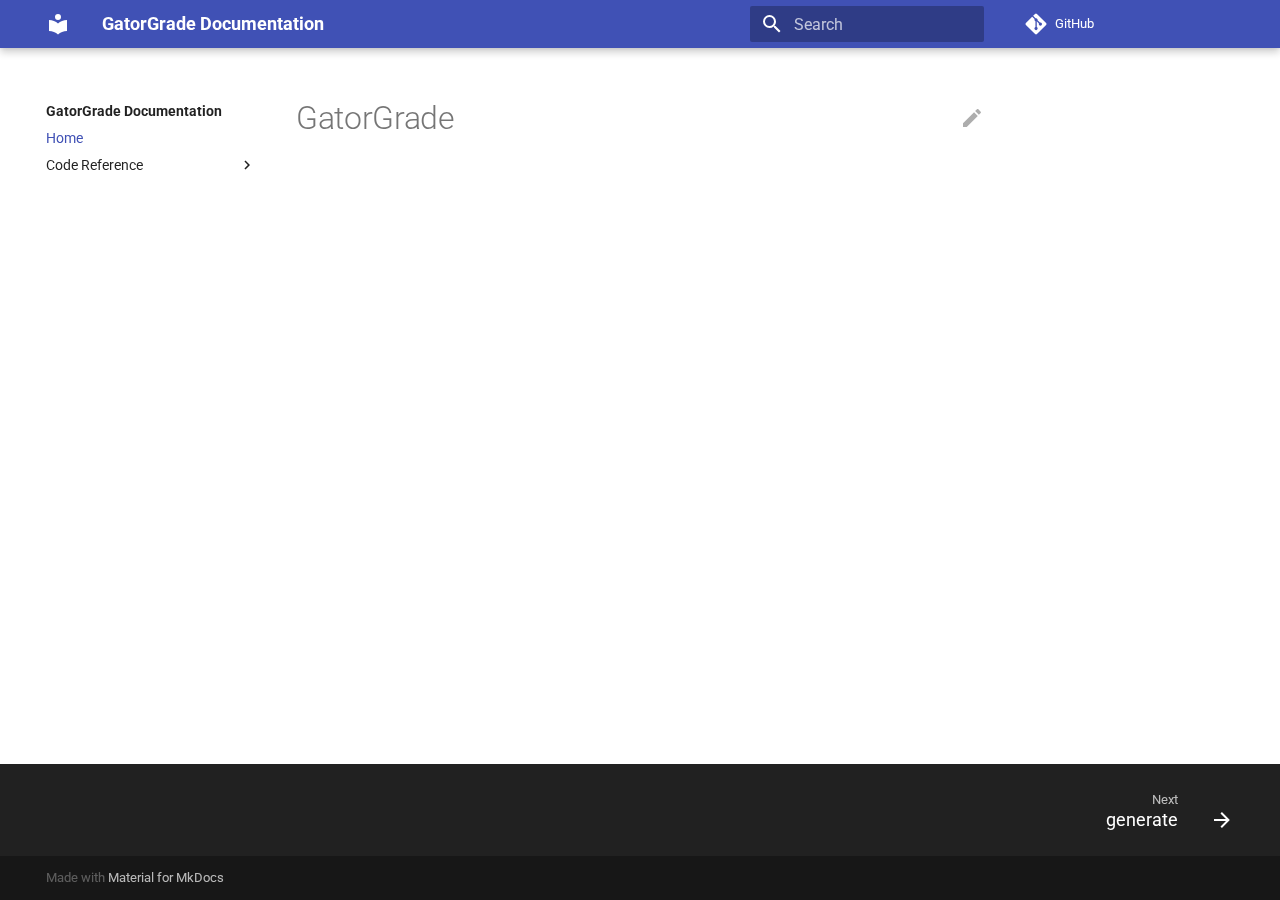
==== index.html @ 12864916 "Deployed d034060 with MkDocs version: 1.3.0" ====
<!doctype html>
<html lang="en" class="no-js">
  <head>
    
      <meta charset="utf-8">
      <meta name="viewport" content="width=device-width,initial-scale=1">
      
        <meta name="description" content="The documentation for the GatorGrade project, part of the GatorEducator suite.">
      
      
        <meta name="author" content="GatorGrade Team">
      
      
        <link rel="canonical" href="https://gatoreducator.github.io/gatorgrade/docs/">
      
      <link rel="icon" href="assets/images/favicon.png">
      <meta name="generator" content="mkdocs-1.3.0, mkdocs-material-8.2.14">
    
    
      
        <title>GatorGrade Documentation</title>
      
    
    
      <link rel="stylesheet" href="assets/stylesheets/main.3de6f41f.min.css">
      
        
        <link rel="stylesheet" href="assets/stylesheets/palette.cc9b2e1e.min.css">
        
      
    
    
    
      
        
        
        <link rel="preconnect" href="https://fonts.gstatic.com" crossorigin>
        <link rel="stylesheet" href="https://fonts.googleapis.com/css?family=Roboto:300,300i,400,400i,700,700i%7CRoboto+Mono:400,400i,700,700i&display=fallback">
        <style>:root{--md-text-font:"Roboto";--md-code-font:"Roboto Mono"}</style>
      
    
    
      <link rel="stylesheet" href="assets/_mkdocstrings.css">
    
    <script>__md_scope=new URL(".",location),__md_get=(e,_=localStorage,t=__md_scope)=>JSON.parse(_.getItem(t.pathname+"."+e)),__md_set=(e,_,t=localStorage,a=__md_scope)=>{try{t.setItem(a.pathname+"."+e,JSON.stringify(_))}catch(e){}}</script>
    
      

    
    
  </head>
  
  
    
    
    
    
    
    <body dir="ltr" data-md-color-scheme="" data-md-color-primary="none" data-md-color-accent="none">
  
    
    
    <input class="md-toggle" data-md-toggle="drawer" type="checkbox" id="__drawer" autocomplete="off">
    <input class="md-toggle" data-md-toggle="search" type="checkbox" id="__search" autocomplete="off">
    <label class="md-overlay" for="__drawer"></label>
    <div data-md-component="skip">
      
        
        <a href="#gatorgrade" class="md-skip">
          Skip to content
        </a>
      
    </div>
    <div data-md-component="announce">
      
    </div>
    
    
      

<header class="md-header" data-md-component="header">
  <nav class="md-header__inner md-grid" aria-label="Header">
    <a href="." title="GatorGrade Documentation" class="md-header__button md-logo" aria-label="GatorGrade Documentation" data-md-component="logo">
      
  
  <svg xmlns="http://www.w3.org/2000/svg" viewBox="0 0 24 24"><path d="M12 8a3 3 0 0 0 3-3 3 3 0 0 0-3-3 3 3 0 0 0-3 3 3 3 0 0 0 3 3m0 3.54C9.64 9.35 6.5 8 3 8v11c3.5 0 6.64 1.35 9 3.54 2.36-2.19 5.5-3.54 9-3.54V8c-3.5 0-6.64 1.35-9 3.54Z"/></svg>

    </a>
    <label class="md-header__button md-icon" for="__drawer">
      <svg xmlns="http://www.w3.org/2000/svg" viewBox="0 0 24 24"><path d="M3 6h18v2H3V6m0 5h18v2H3v-2m0 5h18v2H3v-2Z"/></svg>
    </label>
    <div class="md-header__title" data-md-component="header-title">
      <div class="md-header__ellipsis">
        <div class="md-header__topic">
          <span class="md-ellipsis">
            GatorGrade Documentation
          </span>
        </div>
        <div class="md-header__topic" data-md-component="header-topic">
          <span class="md-ellipsis">
            
              Home
            
          </span>
        </div>
      </div>
    </div>
    
    
    
      <label class="md-header__button md-icon" for="__search">
        <svg xmlns="http://www.w3.org/2000/svg" viewBox="0 0 24 24"><path d="M9.5 3A6.5 6.5 0 0 1 16 9.5c0 1.61-.59 3.09-1.56 4.23l.27.27h.79l5 5-1.5 1.5-5-5v-.79l-.27-.27A6.516 6.516 0 0 1 9.5 16 6.5 6.5 0 0 1 3 9.5 6.5 6.5 0 0 1 9.5 3m0 2C7 5 5 7 5 9.5S7 14 9.5 14 14 12 14 9.5 12 5 9.5 5Z"/></svg>
      </label>
      <div class="md-search" data-md-component="search" role="dialog">
  <label class="md-search__overlay" for="__search"></label>
  <div class="md-search__inner" role="search">
    <form class="md-search__form" name="search">
      <input type="text" class="md-search__input" name="query" aria-label="Search" placeholder="Search" autocapitalize="off" autocorrect="off" autocomplete="off" spellcheck="false" data-md-component="search-query" required>
      <label class="md-search__icon md-icon" for="__search">
        <svg xmlns="http://www.w3.org/2000/svg" viewBox="0 0 24 24"><path d="M9.5 3A6.5 6.5 0 0 1 16 9.5c0 1.61-.59 3.09-1.56 4.23l.27.27h.79l5 5-1.5 1.5-5-5v-.79l-.27-.27A6.516 6.516 0 0 1 9.5 16 6.5 6.5 0 0 1 3 9.5 6.5 6.5 0 0 1 9.5 3m0 2C7 5 5 7 5 9.5S7 14 9.5 14 14 12 14 9.5 12 5 9.5 5Z"/></svg>
        <svg xmlns="http://www.w3.org/2000/svg" viewBox="0 0 24 24"><path d="M20 11v2H8l5.5 5.5-1.42 1.42L4.16 12l7.92-7.92L13.5 5.5 8 11h12Z"/></svg>
      </label>
      <nav class="md-search__options" aria-label="Search">
        
        <button type="reset" class="md-search__icon md-icon" aria-label="Clear" tabindex="-1">
          <svg xmlns="http://www.w3.org/2000/svg" viewBox="0 0 24 24"><path d="M19 6.41 17.59 5 12 10.59 6.41 5 5 6.41 10.59 12 5 17.59 6.41 19 12 13.41 17.59 19 19 17.59 13.41 12 19 6.41Z"/></svg>
        </button>
      </nav>
      
    </form>
    <div class="md-search__output">
      <div class="md-search__scrollwrap" data-md-scrollfix>
        <div class="md-search-result" data-md-component="search-result">
          <div class="md-search-result__meta">
            Initializing search
          </div>
          <ol class="md-search-result__list"></ol>
        </div>
      </div>
    </div>
  </div>
</div>
    
    
      <div class="md-header__source">
        <a href="https://github.com/GatorEducator/gatorgrade" title="Go to repository" class="md-source" data-md-component="source">
  <div class="md-source__icon md-icon">
    
    <svg xmlns="http://www.w3.org/2000/svg" viewBox="0 0 448 512"><!--! Font Awesome Free 6.1.1 by @fontawesome - https://fontawesome.com License - https://fontawesome.com/license/free (Icons: CC BY 4.0, Fonts: SIL OFL 1.1, Code: MIT License) Copyright 2022 Fonticons, Inc.--><path d="M439.55 236.05 244 40.45a28.87 28.87 0 0 0-40.81 0l-40.66 40.63 51.52 51.52c27.06-9.14 52.68 16.77 43.39 43.68l49.66 49.66c34.23-11.8 61.18 31 35.47 56.69-26.49 26.49-70.21-2.87-56-37.34L240.22 199v121.85c25.3 12.54 22.26 41.85 9.08 55a34.34 34.34 0 0 1-48.55 0c-17.57-17.6-11.07-46.91 11.25-56v-123c-20.8-8.51-24.6-30.74-18.64-45L142.57 101 8.45 235.14a28.86 28.86 0 0 0 0 40.81l195.61 195.6a28.86 28.86 0 0 0 40.8 0l194.69-194.69a28.86 28.86 0 0 0 0-40.81z"/></svg>
  </div>
  <div class="md-source__repository">
    GitHub
  </div>
</a>
      </div>
    
  </nav>
  
</header>
    
    <div class="md-container" data-md-component="container">
      
      
        
          
        
      
      <main class="md-main" data-md-component="main">
        <div class="md-main__inner md-grid">
          
            
              
              <div class="md-sidebar md-sidebar--primary" data-md-component="sidebar" data-md-type="navigation" >
                <div class="md-sidebar__scrollwrap">
                  <div class="md-sidebar__inner">
                    


<nav class="md-nav md-nav--primary" aria-label="Navigation" data-md-level="0">
  <label class="md-nav__title" for="__drawer">
    <a href="." title="GatorGrade Documentation" class="md-nav__button md-logo" aria-label="GatorGrade Documentation" data-md-component="logo">
      
  
  <svg xmlns="http://www.w3.org/2000/svg" viewBox="0 0 24 24"><path d="M12 8a3 3 0 0 0 3-3 3 3 0 0 0-3-3 3 3 0 0 0-3 3 3 3 0 0 0 3 3m0 3.54C9.64 9.35 6.5 8 3 8v11c3.5 0 6.64 1.35 9 3.54 2.36-2.19 5.5-3.54 9-3.54V8c-3.5 0-6.64 1.35-9 3.54Z"/></svg>

    </a>
    GatorGrade Documentation
  </label>
  
    <div class="md-nav__source">
      <a href="https://github.com/GatorEducator/gatorgrade" title="Go to repository" class="md-source" data-md-component="source">
  <div class="md-source__icon md-icon">
    
    <svg xmlns="http://www.w3.org/2000/svg" viewBox="0 0 448 512"><!--! Font Awesome Free 6.1.1 by @fontawesome - https://fontawesome.com License - https://fontawesome.com/license/free (Icons: CC BY 4.0, Fonts: SIL OFL 1.1, Code: MIT License) Copyright 2022 Fonticons, Inc.--><path d="M439.55 236.05 244 40.45a28.87 28.87 0 0 0-40.81 0l-40.66 40.63 51.52 51.52c27.06-9.14 52.68 16.77 43.39 43.68l49.66 49.66c34.23-11.8 61.18 31 35.47 56.69-26.49 26.49-70.21-2.87-56-37.34L240.22 199v121.85c25.3 12.54 22.26 41.85 9.08 55a34.34 34.34 0 0 1-48.55 0c-17.57-17.6-11.07-46.91 11.25-56v-123c-20.8-8.51-24.6-30.74-18.64-45L142.57 101 8.45 235.14a28.86 28.86 0 0 0 0 40.81l195.61 195.6a28.86 28.86 0 0 0 40.8 0l194.69-194.69a28.86 28.86 0 0 0 0-40.81z"/></svg>
  </div>
  <div class="md-source__repository">
    GitHub
  </div>
</a>
    </div>
  
  <ul class="md-nav__list" data-md-scrollfix>
    
      
      
      

  
  
    
  
  
    <li class="md-nav__item md-nav__item--active">
      
      <input class="md-nav__toggle md-toggle" data-md-toggle="toc" type="checkbox" id="__toc">
      
      
        
      
      
      <a href="." class="md-nav__link md-nav__link--active">
        Home
      </a>
      
    </li>
  

    
      
      
      

  
  
  
    
    <li class="md-nav__item md-nav__item--nested">
      
      
        <input class="md-nav__toggle md-toggle" data-md-toggle="__nav_2" type="checkbox" id="__nav_2" >
      
      
      
      
        <label class="md-nav__link" for="__nav_2">
          Code Reference
          <span class="md-nav__icon md-icon"></span>
        </label>
      
      <nav class="md-nav" aria-label="Code Reference" data-md-level="1">
        <label class="md-nav__title" for="__nav_2">
          <span class="md-nav__icon md-icon"></span>
          Code Reference
        </label>
        <ul class="md-nav__list" data-md-scrollfix>
          
            
              
  
  
  
    
    <li class="md-nav__item md-nav__item--nested">
      
      
        <input class="md-nav__toggle md-toggle" data-md-toggle="__nav_2_1" type="checkbox" id="__nav_2_1" >
      
      
      
      
        <label class="md-nav__link" for="__nav_2_1">
          generate
          <span class="md-nav__icon md-icon"></span>
        </label>
      
      <nav class="md-nav" aria-label="generate" data-md-level="2">
        <label class="md-nav__title" for="__nav_2_1">
          <span class="md-nav__icon md-icon"></span>
          generate
        </label>
        <ul class="md-nav__list" data-md-scrollfix>
          
            
              
  
  
  
    <li class="md-nav__item">
      <a href="reference/generate/generate/" class="md-nav__link">
        generate
      </a>
    </li>
  

            
          
        </ul>
      </nav>
    </li>
  

            
          
            
              
  
  
  
    
    <li class="md-nav__item md-nav__item--nested">
      
      
        <input class="md-nav__toggle md-toggle" data-md-toggle="__nav_2_2" type="checkbox" id="__nav_2_2" >
      
      
      
      
        <label class="md-nav__link" for="__nav_2_2">
          input
          <span class="md-nav__icon md-icon"></span>
        </label>
      
      <nav class="md-nav" aria-label="input" data-md-level="2">
        <label class="md-nav__title" for="__nav_2_2">
          <span class="md-nav__icon md-icon"></span>
          input
        </label>
        <ul class="md-nav__list" data-md-scrollfix>
          
            
              
  
  
  
    <li class="md-nav__item">
      <a href="reference/input/command_line_generator/" class="md-nav__link">
        command_line_generator
      </a>
    </li>
  

            
          
            
              
  
  
  
    <li class="md-nav__item">
      <a href="reference/input/in_file_path/" class="md-nav__link">
        in_file_path
      </a>
    </li>
  

            
          
            
              
  
  
  
    <li class="md-nav__item">
      <a href="reference/input/parse_config/" class="md-nav__link">
        parse_config
      </a>
    </li>
  

            
          
            
              
  
  
  
    <li class="md-nav__item">
      <a href="reference/input/set_up_shell/" class="md-nav__link">
        set_up_shell
      </a>
    </li>
  

            
          
        </ul>
      </nav>
    </li>
  

            
          
            
              
  
  
  
    <li class="md-nav__item">
      <a href="reference/main/" class="md-nav__link">
        main
      </a>
    </li>
  

            
          
            
              
  
  
  
    
    <li class="md-nav__item md-nav__item--nested">
      
      
        <input class="md-nav__toggle md-toggle" data-md-toggle="__nav_2_4" type="checkbox" id="__nav_2_4" >
      
      
      
      
        <label class="md-nav__link" for="__nav_2_4">
          output
          <span class="md-nav__icon md-icon"></span>
        </label>
      
      <nav class="md-nav" aria-label="output" data-md-level="2">
        <label class="md-nav__title" for="__nav_2_4">
          <span class="md-nav__icon md-icon"></span>
          output
        </label>
        <ul class="md-nav__list" data-md-scrollfix>
          
            
              
  
  
  
    <li class="md-nav__item">
      <a href="reference/output/output_functions/" class="md-nav__link">
        output_functions
      </a>
    </li>
  

            
          
            
              
  
  
  
    <li class="md-nav__item">
      <a href="reference/output/output_percentage_printing/" class="md-nav__link">
        output_percentage_printing
      </a>
    </li>
  

            
          
            
              
  
  
  
    <li class="md-nav__item">
      <a href="reference/output/output_tools/" class="md-nav__link">
        output_tools
      </a>
    </li>
  

            
          
        </ul>
      </nav>
    </li>
  

            
          
        </ul>
      </nav>
    </li>
  

    
  </ul>
</nav>
                  </div>
                </div>
              </div>
            
            
              
              <div class="md-sidebar md-sidebar--secondary" data-md-component="sidebar" data-md-type="toc" >
                <div class="md-sidebar__scrollwrap">
                  <div class="md-sidebar__inner">
                    

<nav class="md-nav md-nav--secondary" aria-label="Table of contents">
  
  
  
    
  
  
</nav>
                  </div>
                </div>
              </div>
            
          
          <div class="md-content" data-md-component="content">
            <article class="md-content__inner md-typeset">
              
                
  <a href="https://github.com/GatorEducator/gatorgrade/edit/master/docs/index.md" title="Edit this page" class="md-content__button md-icon">
    <svg xmlns="http://www.w3.org/2000/svg" viewBox="0 0 24 24"><path d="M20.71 7.04c.39-.39.39-1.04 0-1.41l-2.34-2.34c-.37-.39-1.02-.39-1.41 0l-1.84 1.83 3.75 3.75M3 17.25V21h3.75L17.81 9.93l-3.75-3.75L3 17.25Z"/></svg>
  </a>



<h1 id="gatorgrade">GatorGrade</h1>

              
            </article>
          </div>
        </div>
        
      </main>
      
        <footer class="md-footer">
  
    <nav class="md-footer__inner md-grid" aria-label="Footer">
      
      
        
        <a href="reference/generate/generate/" class="md-footer__link md-footer__link--next" aria-label="Next: generate" rel="next">
          <div class="md-footer__title">
            <div class="md-ellipsis">
              <span class="md-footer__direction">
                Next
              </span>
              generate
            </div>
          </div>
          <div class="md-footer__button md-icon">
            <svg xmlns="http://www.w3.org/2000/svg" viewBox="0 0 24 24"><path d="M4 11v2h12l-5.5 5.5 1.42 1.42L19.84 12l-7.92-7.92L10.5 5.5 16 11H4Z"/></svg>
          </div>
        </a>
      
    </nav>
  
  <div class="md-footer-meta md-typeset">
    <div class="md-footer-meta__inner md-grid">
      <div class="md-copyright">
  
  
    Made with
    <a href="https://squidfunk.github.io/mkdocs-material/" target="_blank" rel="noopener">
      Material for MkDocs
    </a>
  
</div>
      
    </div>
  </div>
</footer>
      
    </div>
    <div class="md-dialog" data-md-component="dialog">
      <div class="md-dialog__inner md-typeset"></div>
    </div>
    <script id="__config" type="application/json">{"base": ".", "features": [], "search": "assets/javascripts/workers/search.2a1c317c.min.js", "translations": {"clipboard.copied": "Copied to clipboard", "clipboard.copy": "Copy to clipboard", "search.config.lang": "en", "search.config.pipeline": "trimmer, stopWordFilter", "search.config.separator": "[\\s\\-]+", "search.placeholder": "Search", "search.result.more.one": "1 more on this page", "search.result.more.other": "# more on this page", "search.result.none": "No matching documents", "search.result.one": "1 matching document", "search.result.other": "# matching documents", "search.result.placeholder": "Type to start searching", "search.result.term.missing": "Missing", "select.version.title": "Select version"}}</script>
    
    
      <script src="assets/javascripts/bundle.c2e1ee47.min.js"></script>
      
    
  </body>
</html>
---- assets/stylesheets/main.3de6f41f.min.css ----
@charset "UTF-8";html{-webkit-text-size-adjust:none;-moz-text-size-adjust:none;-ms-text-size-adjust:none;text-size-adjust:none;box-sizing:border-box}*,:after,:before{box-sizing:inherit}@media (prefers-reduced-motion){*,:after,:before{transition:none!important}}body{margin:0}a,button,input,label{-webkit-tap-highlight-color:transparent}a{color:inherit;text-decoration:none}hr{border:0;box-sizing:initial;display:block;height:.05rem;overflow:visible;padding:0}small{font-size:80%}sub,sup{line-height:1em}img{border-style:none}table{border-collapse:initial;border-spacing:0}td,th{font-weight:400;vertical-align:top}button{background:transparent;border:0;font-family:inherit;font-size:inherit;margin:0;padding:0}input{border:0;outline:none}:root{--md-default-fg-color:rgba(0,0,0,.87);--md-default-fg-color--light:rgba(0,0,0,.54);--md-default-fg-color--lighter:rgba(0,0,0,.32);--md-default-fg-color--lightest:rgba(0,0,0,.07);--md-default-bg-color:#fff;--md-default-bg-color--light:hsla(0,0%,100%,.7);--md-default-bg-color--lighter:hsla(0,0%,100%,.3);--md-default-bg-color--lightest:hsla(0,0%,100%,.12);--md-primary-fg-color:#4051b5;--md-primary-fg-color--light:#5d6cc0;--md-primary-fg-color--dark:#303fa1;--md-primary-bg-color:#fff;--md-primary-bg-color--light:hsla(0,0%,100%,.7);--md-accent-fg-color:#526cfe;--md-accent-fg-color--transparent:rgba(82,108,254,.1);--md-accent-bg-color:#fff;--md-accent-bg-color--light:hsla(0,0%,100%,.7);--md-shadow-z1:0 0.2rem 0.5rem rgba(0,0,0,.05),0 0 0.05rem rgba(0,0,0,.1);--md-shadow-z2:0 0.2rem 0.5rem rgba(0,0,0,.1),0 0 0.05rem rgba(0,0,0,.25);--md-shadow-z3:0 0.2rem 0.5rem rgba(0,0,0,.2),0 0 0.05rem rgba(0,0,0,.35)}:root>*{--md-code-fg-color:#36464e;--md-code-bg-color:#f5f5f5;--md-code-hl-color:rgba(255,255,0,.5);--md-code-hl-number-color:#d52a2a;--md-code-hl-special-color:#db1457;--md-code-hl-function-color:#a846b9;--md-code-hl-constant-color:#6e59d9;--md-code-hl-keyword-color:#3f6ec6;--md-code-hl-string-color:#1c7d4d;--md-code-hl-name-color:var(--md-code-fg-color);--md-code-hl-operator-color:var(--md-default-fg-color--light);--md-code-hl-punctuation-color:var(--md-default-fg-color--light);--md-code-hl-comment-color:var(--md-default-fg-color--light);--md-code-hl-generic-color:var(--md-default-fg-color--light);--md-code-hl-variable-color:var(--md-default-fg-color--light);--md-typeset-color:var(--md-default-fg-color);--md-typeset-a-color:var(--md-primary-fg-color);--md-typeset-mark-color:rgba(255,255,0,.5);--md-typeset-del-color:rgba(245,80,61,.15);--md-typeset-ins-color:rgba(11,213,112,.15);--md-typeset-kbd-color:#fafafa;--md-typeset-kbd-accent-color:#fff;--md-typeset-kbd-border-color:#b8b8b8;--md-typeset-table-color:rgba(0,0,0,.12);--md-admonition-fg-color:var(--md-default-fg-color);--md-admonition-bg-color:var(--md-default-bg-color);--md-footer-fg-color:#fff;--md-footer-fg-color--light:hsla(0,0%,100%,.7);--md-footer-fg-color--lighter:hsla(0,0%,100%,.3);--md-footer-bg-color:rgba(0,0,0,.87);--md-footer-bg-color--dark:rgba(0,0,0,.32)}.md-icon svg{fill:currentcolor;display:block;height:1.2rem;width:1.2rem}body{-webkit-font-smoothing:antialiased;-moz-osx-font-smoothing:grayscale;--md-text-font-family:var(--md-text-font,_),-apple-system,BlinkMacSystemFont,Helvetica,Arial,sans-serif;--md-code-font-family:var(--md-code-font,_),SFMono-Regular,Consolas,Menlo,monospace}body,input{font-feature-settings:"kern","liga";font-family:var(--md-text-font-family)}body,code,input,kbd,pre{color:var(--md-typeset-color)}code,kbd,pre{font-feature-settings:"kern";font-family:var(--md-code-font-family)}:root{--md-typeset-table-sort-icon:url('data:image/svg+xml;charset=utf-8,<svg xmlns="http://www.w3.org/2000/svg" viewBox="0 0 24 24"><path d="m18 21-4-4h3V7h-3l4-4 4 4h-3v10h3M2 19v-2h10v2M2 13v-2h7v2M2 7V5h4v2H2Z"/></svg>');--md-typeset-table-sort-icon--asc:url('data:image/svg+xml;charset=utf-8,<svg xmlns="http://www.w3.org/2000/svg" viewBox="0 0 24 24"><path d="M19 17h3l-4 4-4-4h3V3h2M2 17h10v2H2M6 5v2H2V5m0 6h7v2H2v-2Z"/></svg>');--md-typeset-table-sort-icon--desc:url('data:image/svg+xml;charset=utf-8,<svg xmlns="http://www.w3.org/2000/svg" viewBox="0 0 24 24"><path d="M19 7h3l-4-4-4 4h3v14h2M2 17h10v2H2M6 5v2H2V5m0 6h7v2H2v-2Z"/></svg>')}.md-typeset{-webkit-print-color-adjust:exact;-moz-print-color-adjust:exact;color-adjust:exact;font-size:.8rem;line-height:1.6}@media print{.md-typeset{font-size:.68rem}}.md-typeset blockquote,.md-typeset dl,.md-typeset figure,.md-typeset ol,.md-typeset pre,.md-typeset ul{margin-bottom:1em;margin-top:1em}.md-typeset h1{color:var(--md-default-fg-color--light);font-size:2em;line-height:1.3;margin:0 0 1.25em}.md-typeset h1,.md-typeset h2{font-weight:300;letter-spacing:-.01em}.md-typeset h2{font-size:1.5625em;line-height:1.4;margin:1.6em 0 .64em}.md-typeset h3{font-size:1.25em;font-weight:400;letter-spacing:-.01em;line-height:1.5;margin:1.6em 0 .8em}.md-typeset h2+h3{margin-top:.8em}.md-typeset h4{font-weight:700;letter-spacing:-.01em;margin:1em 0}.md-typeset h5,.md-typeset h6{color:var(--md-default-fg-color--light);font-size:.8em;font-weight:700;letter-spacing:-.01em;margin:1.25em 0}.md-typeset h5{text-transform:uppercase}.md-typeset hr{border-bottom:.05rem solid var(--md-default-fg-color--lightest);display:flow-root;margin:1.5em 0}.md-typeset a{color:var(--md-typeset-a-color);word-break:break-word}.md-typeset a,.md-typeset a:before{transition:color 125ms}.md-typeset a:focus,.md-typeset a:hover{color:var(--md-accent-fg-color)}.md-typeset a:focus code,.md-typeset a:hover code{background-color:var(--md-accent-fg-color--transparent)}.md-typeset a code{color:currentcolor;transition:background-color 125ms}.md-typeset a.focus-visible{outline-color:var(--md-accent-fg-color);outline-offset:.2rem}.md-typeset code,.md-typeset kbd,.md-typeset pre{color:var(--md-code-fg-color);direction:ltr}@media print{.md-typeset code,.md-typeset kbd,.md-typeset pre{white-space:pre-wrap}}.md-typeset code{background-color:var(--md-code-bg-color);border-radius:.1rem;-webkit-box-decoration-break:clone;box-decoration-break:clone;font-size:.85em;padding:0 .2941176471em;word-break:break-word}.md-typeset code:not(.focus-visible){-webkit-tap-highlight-color:transparent;outline:none}.md-typeset pre{display:flow-root;line-height:1.4;position:relative}.md-typeset pre>code{-webkit-box-decoration-break:slice;box-decoration-break:slice;box-shadow:none;display:block;margin:0;outline-color:var(--md-accent-fg-color);overflow:auto;padding:.7720588235em 1.1764705882em;scrollbar-color:var(--md-default-fg-color--lighter) transparent;scrollbar-width:thin;touch-action:auto;word-break:normal}.md-typeset pre>code:hover{scrollbar-color:var(--md-accent-fg-color) transparent}.md-typeset pre>code::-webkit-scrollbar{height:.2rem;width:.2rem}.md-typeset pre>code::-webkit-scrollbar-thumb{background-color:var(--md-default-fg-color--lighter)}.md-typeset pre>code::-webkit-scrollbar-thumb:hover{background-color:var(--md-accent-fg-color)}.md-typeset kbd{background-color:var(--md-typeset-kbd-color);border-radius:.1rem;box-shadow:0 .1rem 0 .05rem var(--md-typeset-kbd-border-color),0 .1rem 0 var(--md-typeset-kbd-border-color),0 -.1rem .2rem var(--md-typeset-kbd-accent-color) inset;color:var(--md-default-fg-color);display:inline-block;font-size:.75em;padding:0 .6666666667em;vertical-align:text-top;word-break:break-word}.md-typeset mark{background-color:var(--md-typeset-mark-color);-webkit-box-decoration-break:clone;box-decoration-break:clone;color:inherit;word-break:break-word}.md-typeset abbr{border-bottom:.05rem dotted var(--md-default-fg-color--light);cursor:help;text-decoration:none}@media (hover:none){.md-typeset abbr{position:relative}.md-typeset abbr[title]:-webkit-any(:focus,:hover):after{background-color:var(--md-default-fg-color);border-radius:.1rem;box-shadow:var(--md-shadow-z3);color:var(--md-default-bg-color);content:attr(title);display:inline-block;font-size:.7rem;margin-top:2em;max-width:80%;min-width:-webkit-max-content;min-width:max-content;padding:.2rem .3rem;position:absolute;width:auto}.md-typeset abbr[title]:-moz-any(:focus,:hover):after{background-color:var(--md-default-fg-color);border-radius:.1rem;box-shadow:var(--md-shadow-z3);color:var(--md-default-bg-color);content:attr(title);display:inline-block;font-size:.7rem;margin-top:2em;max-width:80%;min-width:-moz-max-content;min-width:max-content;padding:.2rem .3rem;position:absolute;width:auto}[dir=ltr] .md-typeset abbr[title]:-webkit-any(:focus,:hover):after{left:0}[dir=ltr] .md-typeset abbr[title]:-moz-any(:focus,:hover):after{left:0}[dir=ltr] .md-typeset abbr[title]:is(:focus,:hover):after{left:0}[dir=rtl] .md-typeset abbr[title]:-webkit-any(:focus,:hover):after{right:0}[dir=rtl] .md-typeset abbr[title]:-moz-any(:focus,:hover):after{right:0}[dir=rtl] .md-typeset abbr[title]:is(:focus,:hover):after{right:0}.md-typeset abbr[title]:is(:focus,:hover):after{background-color:var(--md-default-fg-color);border-radius:.1rem;box-shadow:var(--md-shadow-z3);color:var(--md-default-bg-color);content:attr(title);display:inline-block;font-size:.7rem;margin-top:2em;max-width:80%;min-width:-webkit-max-content;min-width:-moz-max-content;min-width:max-content;padding:.2rem .3rem;position:absolute;width:auto}}.md-typeset small{opacity:.75}[dir=ltr] .md-typeset sub,[dir=ltr] .md-typeset sup{margin-left:.078125em}[dir=rtl] .md-typeset sub,[dir=rtl] .md-typeset sup{margin-right:.078125em}[dir=ltr] .md-typeset blockquote{padding-left:.6rem}[dir=rtl] .md-typeset blockquote{padding-right:.6rem}[dir=ltr] .md-typeset blockquote{border-left:.2rem solid var(--md-default-fg-color--lighter)}[dir=rtl] .md-typeset blockquote{border-right:.2rem solid var(--md-default-fg-color--lighter)}.md-typeset blockquote{color:var(--md-default-fg-color--light);margin-left:0;margin-right:0}.md-typeset ul{list-style-type:disc}[dir=ltr] .md-typeset ol,[dir=ltr] .md-typeset ul{margin-left:.625em}[dir=rtl] .md-typeset ol,[dir=rtl] .md-typeset ul{margin-right:.625em}.md-typeset ol,.md-typeset ul{padding:0}.md-typeset ol:not([hidden]),.md-typeset ul:not([hidden]){display:flow-root}.md-typeset ol ol,.md-typeset ul ol{list-style-type:lower-alpha}.md-typeset ol ol ol,.md-typeset ul ol ol{list-style-type:lower-roman}[dir=ltr] .md-typeset ol li,[dir=ltr] .md-typeset ul li{margin-left:1.25em}[dir=rtl] .md-typeset ol li,[dir=rtl] .md-typeset ul li{margin-right:1.25em}.md-typeset ol li,.md-typeset ul li{margin-bottom:.5em}.md-typeset ol li blockquote,.md-typeset ol li p,.md-typeset ul li blockquote,.md-typeset ul li p{margin:.5em 0}.md-typeset ol li:last-child,.md-typeset ul li:last-child{margin-bottom:0}.md-typeset ol li :-webkit-any(ul,ol),.md-typeset ul li :-webkit-any(ul,ol){margin-bottom:.5em;margin-top:.5em}.md-typeset ol li :-moz-any(ul,ol),.md-typeset ul li :-moz-any(ul,ol){margin-bottom:.5em;margin-top:.5em}[dir=ltr] .md-typeset ol li :-webkit-any(ul,ol),[dir=ltr] .md-typeset ul li :-webkit-any(ul,ol){margin-left:.625em}[dir=ltr] .md-typeset ol li :-moz-any(ul,ol),[dir=ltr] .md-typeset ul li :-moz-any(ul,ol){margin-left:.625em}[dir=ltr] .md-typeset ol li :is(ul,ol),[dir=ltr] .md-typeset ul li :is(ul,ol){margin-left:.625em}[dir=rtl] .md-typeset ol li :-webkit-any(ul,ol),[dir=rtl] .md-typeset ul li :-webkit-any(ul,ol){margin-right:.625em}[dir=rtl] .md-typeset ol li :-moz-any(ul,ol),[dir=rtl] .md-typeset ul li :-moz-any(ul,ol){margin-right:.625em}[dir=rtl] .md-typeset ol li :is(ul,ol),[dir=rtl] .md-typeset ul li :is(ul,ol){margin-right:.625em}.md-typeset ol li :is(ul,ol),.md-typeset ul li :is(ul,ol){margin-bottom:.5em;margin-top:.5em}[dir=ltr] .md-typeset dd{margin-left:1.875em}[dir=rtl] .md-typeset dd{margin-right:1.875em}.md-typeset dd{margin-bottom:1.5em;margin-top:1em}.md-typeset img,.md-typeset svg{height:auto;max-width:100%}.md-typeset img[align=left],.md-typeset svg[align=left]{margin:1em 1em 1em 0}.md-typeset img[align=right],.md-typeset svg[align=right]{margin:1em 0 1em 1em}.md-typeset img[align]:only-child,.md-typeset svg[align]:only-child{margin-top:0}.md-typeset img[src$="#gh-dark-mode-only"],.md-typeset img[src$="#only-dark"]{display:none}.md-typeset figure{display:flow-root;margin:1em auto;max-width:100%;text-align:center;width:-webkit-fit-content;width:-moz-fit-content;width:fit-content}.md-typeset figure img{display:block}.md-typeset figcaption{font-style:italic;margin:1em auto;max-width:24rem}.md-typeset iframe{max-width:100%}.md-typeset table:not([class]){background-color:var(--md-default-bg-color);border:.05rem solid var(--md-typeset-table-color);border-radius:.1rem;display:inline-block;font-size:.64rem;max-width:100%;overflow:auto;touch-action:auto}@media print{.md-typeset table:not([class]){display:table}}.md-typeset table:not([class])+*{margin-top:1.5em}.md-typeset table:not([class]) :-webkit-any(th,td)>:first-child{margin-top:0}.md-typeset table:not([class]) :-moz-any(th,td)>:first-child{margin-top:0}.md-typeset table:not([class]) :is(th,td)>:first-child{margin-top:0}.md-typeset table:not([class]) :-webkit-any(th,td)>:last-child{margin-bottom:0}.md-typeset table:not([class]) :-moz-any(th,td)>:last-child{margin-bottom:0}.md-typeset table:not([class]) :is(th,td)>:last-child{margin-bottom:0}.md-typeset table:not([class]) :-webkit-any(th,td):not([align]){text-align:left}.md-typeset table:not([class]) :-moz-any(th,td):not([align]){text-align:left}.md-typeset table:not([class]) :is(th,td):not([align]){text-align:left}[dir=rtl] .md-typeset table:not([class]) :-webkit-any(th,td):not([align]){text-align:right}[dir=rtl] .md-typeset table:not([class]) :-moz-any(th,td):not([align]){text-align:right}[dir=rtl] .md-typeset table:not([class]) :is(th,td):not([align]){text-align:right}.md-typeset table:not([class]) th{font-weight:700;min-width:5rem;padding:.9375em 1.25em;vertical-align:top}.md-typeset table:not([class]) th a{color:inherit}.md-typeset table:not([class]) td{border-top:.05rem solid var(--md-typeset-table-color);padding:.9375em 1.25em;vertical-align:top}.md-typeset table:not([class]) tbody tr{transition:background-color 125ms}.md-typeset table:not([class]) tbody tr:hover{background-color:rgba(0,0,0,.035);box-shadow:0 .05rem 0 var(--md-default-bg-color) inset}.md-typeset table:not([class]) a{word-break:normal}.md-typeset table th[role=columnheader]{cursor:pointer}[dir=ltr] .md-typeset table th[role=columnheader]:after{margin-left:.5em}[dir=rtl] .md-typeset table th[role=columnheader]:after{margin-right:.5em}.md-typeset table th[role=columnheader]:after{content:"";display:inline-block;height:1.2em;-webkit-mask-image:var(--md-typeset-table-sort-icon);mask-image:var(--md-typeset-table-sort-icon);-webkit-mask-repeat:no-repeat;mask-repeat:no-repeat;-webkit-mask-size:contain;mask-size:contain;transition:background-color 125ms;vertical-align:text-bottom;width:1.2em}.md-typeset table th[role=columnheader]:hover:after{background-color:var(--md-default-fg-color--lighter)}.md-typeset table th[role=columnheader][aria-sort=ascending]:after{background-color:var(--md-default-fg-color--light);-webkit-mask-image:var(--md-typeset-table-sort-icon--asc);mask-image:var(--md-typeset-table-sort-icon--asc)}.md-typeset table th[role=columnheader][aria-sort=descending]:after{background-color:var(--md-default-fg-color--light);-webkit-mask-image:var(--md-typeset-table-sort-icon--desc);mask-image:var(--md-typeset-table-sort-icon--desc)}.md-typeset__scrollwrap{margin:1em -.8rem;overflow-x:auto;touch-action:auto}.md-typeset__table{display:inline-block;margin-bottom:.5em;padding:0 .8rem}@media print{.md-typeset__table{display:block}}html .md-typeset__table table{display:table;margin:0;overflow:hidden;width:100%}@media screen and (max-width:44.9375em){.md-content__inner>pre{margin:1em -.8rem}.md-content__inner>pre code{border-radius:0}}.md-banner{background-color:var(--md-footer-bg-color);color:var(--md-footer-fg-color);overflow:auto}@media print{.md-banner{display:none}}.md-banner--warning{background:var(--md-typeset-mark-color);color:var(--md-default-fg-color)}.md-banner__inner{font-size:.7rem;margin:.6rem auto;padding:0 .8rem}html{font-size:125%;height:100%;overflow-x:hidden}@media screen and (min-width:100em){html{font-size:137.5%}}@media screen and (min-width:125em){html{font-size:150%}}body{background-color:var(--md-default-bg-color);display:flex;flex-direction:column;font-size:.5rem;min-height:100%;position:relative;width:100%}@media print{body{display:block}}@media screen and (max-width:59.9375em){body[data-md-state=lock]{position:fixed}}.md-grid{margin-left:auto;margin-right:auto;max-width:61rem}.md-container{display:flex;flex-direction:column;flex-grow:1}@media print{.md-container{display:block}}.md-main{flex-grow:1}.md-main__inner{display:flex;height:100%;margin-top:1.5rem}.md-ellipsis{overflow:hidden;text-overflow:ellipsis;white-space:nowrap}.md-toggle{display:none}.md-option{height:0;opacity:0;position:absolute;width:0}.md-option:checked+label:not([hidden]){display:block}.md-option.focus-visible+label{outline-color:var(--md-accent-fg-color);outline-style:auto}.md-skip{background-color:var(--md-default-fg-color);border-radius:.1rem;color:var(--md-default-bg-color);font-size:.64rem;margin:.5rem;opacity:0;outline-color:var(--md-accent-fg-color);padding:.3rem .5rem;position:fixed;transform:translateY(.4rem);z-index:-1}.md-skip:focus{opacity:1;transform:translateY(0);transition:transform .25s cubic-bezier(.4,0,.2,1),opacity 175ms 75ms;z-index:10}@page{margin:25mm}:root{--md-clipboard-icon:url('data:image/svg+xml;charset=utf-8,<svg xmlns="http://www.w3.org/2000/svg" viewBox="0 0 24 24"><path d="M19 21H8V7h11m0-2H8a2 2 0 0 0-2 2v14a2 2 0 0 0 2 2h11a2 2 0 0 0 2-2V7a2 2 0 0 0-2-2m-3-4H4a2 2 0 0 0-2 2v14h2V3h12V1Z"/></svg>')}.md-clipboard{border-radius:.1rem;color:var(--md-default-fg-color--lightest);cursor:pointer;height:1.5em;outline-color:var(--md-accent-fg-color);outline-offset:.1rem;position:absolute;right:.5em;top:.5em;transition:color .25s;width:1.5em;z-index:1}@media print{.md-clipboard{display:none}}.md-clipboard:not(.focus-visible){-webkit-tap-highlight-color:transparent;outline:none}:hover>.md-clipboard{color:var(--md-default-fg-color--light)}.md-clipboard:-webkit-any(:focus,:hover){color:var(--md-accent-fg-color)}.md-clipboard:-moz-any(:focus,:hover){color:var(--md-accent-fg-color)}.md-clipboard:is(:focus,:hover){color:var(--md-accent-fg-color)}.md-clipboard:after{background-color:currentcolor;content:"";display:block;height:1.125em;margin:0 auto;-webkit-mask-image:var(--md-clipboard-icon);mask-image:var(--md-clipboard-icon);-webkit-mask-repeat:no-repeat;mask-repeat:no-repeat;-webkit-mask-size:contain;mask-size:contain;width:1.125em}.md-clipboard--inline{cursor:pointer}.md-clipboard--inline code{transition:color .25s,background-color .25s}.md-clipboard--inline:-webkit-any(:focus,:hover) code{background-color:var(--md-accent-fg-color--transparent);color:var(--md-accent-fg-color)}.md-clipboard--inline:-moz-any(:focus,:hover) code{background-color:var(--md-accent-fg-color--transparent);color:var(--md-accent-fg-color)}.md-clipboard--inline:is(:focus,:hover) code{background-color:var(--md-accent-fg-color--transparent);color:var(--md-accent-fg-color)}.md-content{flex-grow:1;min-width:0}.md-content__inner{margin:0 .8rem 1.2rem;padding-top:.6rem}@media screen and (min-width:76.25em){[dir=ltr] .md-sidebar--primary:not([hidden])~.md-content>.md-content__inner{margin-left:1.2rem}[dir=ltr] .md-sidebar--secondary:not([hidden])~.md-content>.md-content__inner,[dir=rtl] .md-sidebar--primary:not([hidden])~.md-content>.md-content__inner{margin-right:1.2rem}[dir=rtl] .md-sidebar--secondary:not([hidden])~.md-content>.md-content__inner{margin-left:1.2rem}}.md-content__inner:before{content:"";display:block;height:.4rem}.md-content__inner>:last-child{margin-bottom:0}[dir=ltr] .md-content__button{margin-left:.4rem}[dir=rtl] .md-content__button{margin-right:.4rem}.md-content__button{float:right;margin:.4rem 0;padding:0}@media print{.md-content__button{display:none}}[dir=rtl] .md-content__button{float:left}.md-typeset .md-content__button{color:var(--md-default-fg-color--lighter)}.md-content__button svg{display:inline;vertical-align:top}[dir=rtl] .md-content__button svg{transform:scaleX(-1)}[dir=ltr] .md-dialog{right:.8rem}[dir=rtl] .md-dialog{left:.8rem}.md-dialog{background-color:var(--md-default-fg-color);border-radius:.1rem;bottom:.8rem;box-shadow:var(--md-shadow-z3);min-width:11.1rem;opacity:0;padding:.4rem .6rem;pointer-events:none;position:fixed;transform:translateY(100%);transition:transform 0ms .4s,opacity .4s;z-index:4}@media print{.md-dialog{display:none}}.md-dialog[data-md-state=open]{opacity:1;pointer-events:auto;transform:translateY(0);transition:transform .4s cubic-bezier(.075,.85,.175,1),opacity .4s}.md-dialog__inner{color:var(--md-default-bg-color);font-size:.7rem}.md-footer{background-color:var(--md-footer-bg-color);color:var(--md-footer-fg-color)}@media print{.md-footer{display:none}}.md-footer__inner{display:flex;justify-content:space-between;overflow:auto;padding:.2rem}.md-footer__link{display:flex;flex-grow:0.01;outline-color:var(--md-accent-fg-color);overflow:hidden;padding-bottom:.4rem;padding-top:1.4rem;transition:opacity .25s}.md-footer__link:-webkit-any(:focus,:hover){opacity:.7}.md-footer__link:-moz-any(:focus,:hover){opacity:.7}.md-footer__link:is(:focus,:hover){opacity:.7}[dir=rtl] .md-footer__link svg{transform:scaleX(-1)}@media screen and (max-width:44.9375em){.md-footer__link--prev .md-footer__title{display:none}}[dir=ltr] .md-footer__link--next{margin-left:auto}[dir=rtl] .md-footer__link--next{margin-right:auto}.md-footer__link--next{text-align:right}[dir=rtl] .md-footer__link--next{text-align:left}.md-footer__title{flex-grow:1;font-size:.9rem;line-height:2.4rem;max-width:calc(100% - 2.4rem);padding:0 1rem;position:relative}.md-footer__button{margin:.2rem;padding:.4rem}.md-footer__direction{font-size:.64rem;left:0;margin-top:-1rem;opacity:.7;padding:0 1rem;position:absolute;right:0}.md-footer-meta{background-color:var(--md-footer-bg-color--dark)}.md-footer-meta__inner{display:flex;flex-wrap:wrap;justify-content:space-between;padding:.2rem}html .md-footer-meta.md-typeset a{color:var(--md-footer-fg-color--light)}html .md-footer-meta.md-typeset a:-webkit-any(:focus,:hover){color:var(--md-footer-fg-color)}html .md-footer-meta.md-typeset a:-moz-any(:focus,:hover){color:var(--md-footer-fg-color)}html .md-footer-meta.md-typeset a:is(:focus,:hover){color:var(--md-footer-fg-color)}.md-copyright{color:var(--md-footer-fg-color--lighter);font-size:.64rem;margin:auto .6rem;padding:.4rem 0;width:100%}@media screen and (min-width:45em){.md-copyright{width:auto}}.md-copyright__highlight{color:var(--md-footer-fg-color--light)}.md-social{margin:0 .4rem;padding:.2rem 0 .6rem}@media screen and (min-width:45em){.md-social{padding:.6rem 0}}.md-social__link{display:inline-block;height:1.6rem;text-align:center;width:1.6rem}.md-social__link:before{line-height:1.9}.md-social__link svg{fill:currentcolor;max-height:.8rem;vertical-align:-25%}.md-typeset .md-button{border:.1rem solid;border-radius:.1rem;color:var(--md-primary-fg-color);cursor:pointer;display:inline-block;font-weight:700;padding:.625em 2em;transition:color 125ms,background-color 125ms,border-color 125ms}.md-typeset .md-button--primary{background-color:var(--md-primary-fg-color);border-color:var(--md-primary-fg-color);color:var(--md-primary-bg-color)}.md-typeset .md-button:-webkit-any(:focus,:hover){background-color:var(--md-accent-fg-color);border-color:var(--md-accent-fg-color);color:var(--md-accent-bg-color)}.md-typeset .md-button:-moz-any(:focus,:hover){background-color:var(--md-accent-fg-color);border-color:var(--md-accent-fg-color);color:var(--md-accent-bg-color)}.md-typeset .md-button:is(:focus,:hover){background-color:var(--md-accent-fg-color);border-color:var(--md-accent-fg-color);color:var(--md-accent-bg-color)}[dir=ltr] .md-typeset .md-input{border-top-left-radius:.1rem}[dir=ltr] .md-typeset .md-input,[dir=rtl] .md-typeset .md-input{border-top-right-radius:.1rem}[dir=rtl] .md-typeset .md-input{border-top-left-radius:.1rem}.md-typeset .md-input{border-bottom:.1rem solid var(--md-default-fg-color--lighter);box-shadow:var(--md-shadow-z1);font-size:.8rem;height:1.8rem;padding:0 .6rem;transition:border .25s,box-shadow .25s}.md-typeset .md-input:-webkit-any(:focus,:hover){border-bottom-color:var(--md-accent-fg-color);box-shadow:var(--md-shadow-z2)}.md-typeset .md-input:-moz-any(:focus,:hover){border-bottom-color:var(--md-accent-fg-color);box-shadow:var(--md-shadow-z2)}.md-typeset .md-input:is(:focus,:hover){border-bottom-color:var(--md-accent-fg-color);box-shadow:var(--md-shadow-z2)}.md-typeset .md-input--stretch{width:100%}.md-header{background-color:var(--md-primary-fg-color);box-shadow:0 0 .2rem transparent,0 .2rem .4rem transparent;color:var(--md-primary-bg-color);left:0;position:-webkit-sticky;position:sticky;right:0;top:0;z-index:4}@media print{.md-header{display:none}}.md-header[data-md-state=shadow]{box-shadow:0 0 .2rem rgba(0,0,0,.1),0 .2rem .4rem rgba(0,0,0,.2);transition:transform .25s cubic-bezier(.1,.7,.1,1),box-shadow .25s}.md-header[data-md-state=hidden]{transform:translateY(-100%);transition:transform .25s cubic-bezier(.8,0,.6,1),box-shadow .25s}.md-header__inner{align-items:center;display:flex;padding:0 .2rem}.md-header__button{color:currentcolor;cursor:pointer;margin:.2rem;outline-color:var(--md-accent-fg-color);padding:.4rem;position:relative;transition:opacity .25s;vertical-align:middle;z-index:1}.md-header__button:hover{opacity:.7}.md-header__button:not([hidden]){display:inline-block}.md-header__button:not(.focus-visible){-webkit-tap-highlight-color:transparent;outline:none}.md-header__button.md-logo{margin:.2rem;padding:.4rem}@media screen and (max-width:76.1875em){.md-header__button.md-logo{display:none}}.md-header__button.md-logo :-webkit-any(img,svg){fill:currentcolor;display:block;height:1.2rem;width:auto}.md-header__button.md-logo :-moz-any(img,svg){fill:currentcolor;display:block;height:1.2rem;width:auto}.md-header__button.md-logo :is(img,svg){fill:currentcolor;display:block;height:1.2rem;width:auto}@media screen and (min-width:60em){.md-header__button[for=__search]{display:none}}.no-js .md-header__button[for=__search]{display:none}[dir=rtl] .md-header__button[for=__search] svg{transform:scaleX(-1)}@media screen and (min-width:76.25em){.md-header__button[for=__drawer]{display:none}}.md-header__topic{display:flex;max-width:100%;position:absolute;transition:transform .4s cubic-bezier(.1,.7,.1,1),opacity .15s}.md-header__topic+.md-header__topic{opacity:0;pointer-events:none;transform:translateX(1.25rem);transition:transform .4s cubic-bezier(1,.7,.1,.1),opacity .15s;z-index:-1}[dir=rtl] .md-header__topic+.md-header__topic{transform:translateX(-1.25rem)}.md-header__topic:first-child{font-weight:700}[dir=ltr] .md-header__title{margin-right:.4rem}[dir=rtl] .md-header__title{margin-left:.4rem}[dir=ltr] .md-header__title{margin-left:1rem}[dir=rtl] .md-header__title{margin-right:1rem}.md-header__title{flex-grow:1;font-size:.9rem;height:2.4rem;line-height:2.4rem}.md-header__title[data-md-state=active] .md-header__topic{opacity:0;pointer-events:none;transform:translateX(-1.25rem);transition:transform .4s cubic-bezier(1,.7,.1,.1),opacity .15s;z-index:-1}[dir=rtl] .md-header__title[data-md-state=active] .md-header__topic{transform:translateX(1.25rem)}.md-header__title[data-md-state=active] .md-header__topic+.md-header__topic{opacity:1;pointer-events:auto;transform:translateX(0);transition:transform .4s cubic-bezier(.1,.7,.1,1),opacity .15s;z-index:0}.md-header__title>.md-header__ellipsis{height:100%;position:relative;width:100%}.md-header__option{display:flex;flex-shrink:0;max-width:100%;transition:max-width 0ms .25s,opacity .25s .25s;white-space:nowrap}[data-md-toggle=search]:checked~.md-header .md-header__option{max-width:0;opacity:0;transition:max-width 0ms,opacity 0ms}.md-header__source{display:none}@media screen and (min-width:60em){[dir=ltr] .md-header__source{margin-left:1rem}[dir=rtl] .md-header__source{margin-right:1rem}.md-header__source{display:block;max-width:11.7rem;width:11.7rem}}@media screen and (min-width:76.25em){[dir=ltr] .md-header__source{margin-left:1.4rem}[dir=rtl] .md-header__source{margin-right:1.4rem}}:root{--md-nav-icon--prev:url('data:image/svg+xml;charset=utf-8,<svg xmlns="http://www.w3.org/2000/svg" viewBox="0 0 24 24"><path d="M20 11v2H8l5.5 5.5-1.42 1.42L4.16 12l7.92-7.92L13.5 5.5 8 11h12Z"/></svg>');--md-nav-icon--next:url('data:image/svg+xml;charset=utf-8,<svg xmlns="http://www.w3.org/2000/svg" viewBox="0 0 24 24"><path d="M8.59 16.58 13.17 12 8.59 7.41 10 6l6 6-6 6-1.41-1.42Z"/></svg>');--md-toc-icon:url('data:image/svg+xml;charset=utf-8,<svg xmlns="http://www.w3.org/2000/svg" viewBox="0 0 24 24"><path d="M3 9h14V7H3v2m0 4h14v-2H3v2m0 4h14v-2H3v2m16 0h2v-2h-2v2m0-10v2h2V7h-2m0 6h2v-2h-2v2Z"/></svg>')}.md-nav{font-size:.7rem;line-height:1.3}.md-nav__title{display:block;font-weight:700;overflow:hidden;padding:0 .6rem;text-overflow:ellipsis}.md-nav__title .md-nav__button{display:none}.md-nav__title .md-nav__button img{height:100%;width:auto}.md-nav__title .md-nav__button.md-logo :-webkit-any(img,svg){fill:currentcolor;display:block;height:2.4rem;max-width:100%;object-fit:contain;width:auto}.md-nav__title .md-nav__button.md-logo :-moz-any(img,svg){fill:currentcolor;display:block;height:2.4rem;max-width:100%;object-fit:contain;width:auto}.md-nav__title .md-nav__button.md-logo :is(img,svg){fill:currentcolor;display:block;height:2.4rem;max-width:100%;object-fit:contain;width:auto}.md-nav__list{list-style:none;margin:0;padding:0}.md-nav__item{padding:0 .6rem}[dir=ltr] .md-nav__item .md-nav__item{padding-right:0}[dir=rtl] .md-nav__item .md-nav__item{padding-left:0}.md-nav__link{align-items:center;cursor:pointer;display:flex;justify-content:space-between;margin-top:.625em;overflow:hidden;scroll-snap-align:start;text-overflow:ellipsis;transition:color 125ms}.md-nav__link[data-md-state=blur]{color:var(--md-default-fg-color--light)}.md-nav__item .md-nav__link--active{color:var(--md-typeset-a-color)}.md-nav__item .md-nav__link--index [href]{width:100%}.md-nav__link:-webkit-any(:focus,:hover){color:var(--md-accent-fg-color)}.md-nav__link:-moz-any(:focus,:hover){color:var(--md-accent-fg-color)}.md-nav__link:is(:focus,:hover){color:var(--md-accent-fg-color)}.md-nav__link.focus-visible{outline-color:var(--md-accent-fg-color);outline-offset:.2rem}.md-nav--primary .md-nav__link[for=__toc]{display:none}.md-nav--primary .md-nav__link[for=__toc] .md-icon:after{background-color:currentcolor;display:block;height:100%;-webkit-mask-image:var(--md-toc-icon);mask-image:var(--md-toc-icon);width:100%}.md-nav--primary .md-nav__link[for=__toc]~.md-nav{display:none}.md-nav__link>*{cursor:pointer;display:flex}.md-nav__icon{flex-shrink:0}.md-nav__source{display:none}@media screen and (max-width:76.1875em){.md-nav--primary,.md-nav--primary .md-nav{background-color:var(--md-default-bg-color);display:flex;flex-direction:column;height:100%;left:0;position:absolute;right:0;top:0;z-index:1}.md-nav--primary :-webkit-any(.md-nav__title,.md-nav__item){font-size:.8rem;line-height:1.5}.md-nav--primary :-moz-any(.md-nav__title,.md-nav__item){font-size:.8rem;line-height:1.5}.md-nav--primary :is(.md-nav__title,.md-nav__item){font-size:.8rem;line-height:1.5}.md-nav--primary .md-nav__title{background-color:var(--md-default-fg-color--lightest);color:var(--md-default-fg-color--light);cursor:pointer;height:5.6rem;line-height:2.4rem;padding:3rem .8rem .2rem;position:relative;white-space:nowrap}[dir=ltr] .md-nav--primary .md-nav__title .md-nav__icon{left:.4rem}[dir=rtl] .md-nav--primary .md-nav__title .md-nav__icon{right:.4rem}.md-nav--primary .md-nav__title .md-nav__icon{display:block;height:1.2rem;margin:.2rem;position:absolute;top:.4rem;width:1.2rem}.md-nav--primary .md-nav__title .md-nav__icon:after{background-color:currentcolor;content:"";display:block;height:100%;-webkit-mask-image:var(--md-nav-icon--prev);mask-image:var(--md-nav-icon--prev);-webkit-mask-repeat:no-repeat;mask-repeat:no-repeat;-webkit-mask-size:contain;mask-size:contain;width:100%}.md-nav--primary .md-nav__title~.md-nav__list{background-color:var(--md-default-bg-color);box-shadow:0 .05rem 0 var(--md-default-fg-color--lightest) inset;overflow-y:auto;-ms-scroll-snap-type:y mandatory;scroll-snap-type:y mandatory;touch-action:pan-y}.md-nav--primary .md-nav__title~.md-nav__list>:first-child{border-top:0}.md-nav--primary .md-nav__title[for=__drawer]{background-color:var(--md-primary-fg-color);color:var(--md-primary-bg-color);font-weight:700}.md-nav--primary .md-nav__title .md-logo{display:block;left:.2rem;margin:.2rem;padding:.4rem;position:absolute;right:.2rem;top:.2rem}.md-nav--primary .md-nav__list{flex:1}.md-nav--primary .md-nav__item{border-top:.05rem solid var(--md-default-fg-color--lightest);padding:0}.md-nav--primary .md-nav__item--active>.md-nav__link{color:var(--md-typeset-a-color)}.md-nav--primary .md-nav__item--active>.md-nav__link:-webkit-any(:focus,:hover){color:var(--md-accent-fg-color)}.md-nav--primary .md-nav__item--active>.md-nav__link:-moz-any(:focus,:hover){color:var(--md-accent-fg-color)}.md-nav--primary .md-nav__item--active>.md-nav__link:is(:focus,:hover){color:var(--md-accent-fg-color)}.md-nav--primary .md-nav__link{margin-top:0;padding:.6rem .8rem}[dir=ltr] .md-nav--primary .md-nav__link .md-nav__icon{margin-right:-.2rem}[dir=rtl] .md-nav--primary .md-nav__link .md-nav__icon{margin-left:-.2rem}.md-nav--primary .md-nav__link .md-nav__icon{font-size:1.2rem;height:1.2rem;width:1.2rem}.md-nav--primary .md-nav__link .md-nav__icon:after{background-color:currentcolor;content:"";display:block;height:100%;-webkit-mask-image:var(--md-nav-icon--next);mask-image:var(--md-nav-icon--next);-webkit-mask-repeat:no-repeat;mask-repeat:no-repeat;-webkit-mask-size:contain;mask-size:contain;width:100%}[dir=rtl] .md-nav--primary .md-nav__icon:after{transform:scale(-1)}.md-nav--primary .md-nav--secondary .md-nav{background-color:initial;position:static}[dir=ltr] .md-nav--primary .md-nav--secondary .md-nav .md-nav__link{padding-left:1.4rem}[dir=rtl] .md-nav--primary .md-nav--secondary .md-nav .md-nav__link{padding-right:1.4rem}[dir=ltr] .md-nav--primary .md-nav--secondary .md-nav .md-nav .md-nav__link{padding-left:2rem}[dir=rtl] .md-nav--primary .md-nav--secondary .md-nav .md-nav .md-nav__link{padding-right:2rem}[dir=ltr] .md-nav--primary .md-nav--secondary .md-nav .md-nav .md-nav .md-nav__link{padding-left:2.6rem}[dir=rtl] .md-nav--primary .md-nav--secondary .md-nav .md-nav .md-nav .md-nav__link{padding-right:2.6rem}[dir=ltr] .md-nav--primary .md-nav--secondary .md-nav .md-nav .md-nav .md-nav .md-nav__link{padding-left:3.2rem}[dir=rtl] .md-nav--primary .md-nav--secondary .md-nav .md-nav .md-nav .md-nav .md-nav__link{padding-right:3.2rem}.md-nav--secondary{background-color:initial}.md-nav__toggle~.md-nav{display:flex;opacity:0;transform:translateX(100%);transition:transform .25s cubic-bezier(.8,0,.6,1),opacity 125ms 50ms}[dir=rtl] .md-nav__toggle~.md-nav{transform:translateX(-100%)}.md-nav__toggle:checked~.md-nav{opacity:1;transform:translateX(0);transition:transform .25s cubic-bezier(.4,0,.2,1),opacity 125ms 125ms}.md-nav__toggle:checked~.md-nav>.md-nav__list{-webkit-backface-visibility:hidden;backface-visibility:hidden}}@media screen and (max-width:59.9375em){.md-nav--primary .md-nav__link[for=__toc]{display:flex}.md-nav--primary .md-nav__link[for=__toc] .md-icon:after{content:""}.md-nav--primary .md-nav__link[for=__toc]+.md-nav__link{display:none}.md-nav--primary .md-nav__link[for=__toc]~.md-nav{display:flex}.md-nav__source{background-color:var(--md-primary-fg-color--dark);color:var(--md-primary-bg-color);display:block;padding:0 .2rem}}@media screen and (min-width:60em) and (max-width:76.1875em){.md-nav--integrated .md-nav__link[for=__toc]{display:flex}.md-nav--integrated .md-nav__link[for=__toc] .md-icon:after{content:""}.md-nav--integrated .md-nav__link[for=__toc]+.md-nav__link{display:none}.md-nav--integrated .md-nav__link[for=__toc]~.md-nav{display:flex}}@media screen and (min-width:60em){.md-nav--secondary .md-nav__title[for=__toc]{scroll-snap-align:start}.md-nav--secondary .md-nav__title .md-nav__icon{display:none}}@media screen and (min-width:76.25em){.md-nav{transition:max-height .25s cubic-bezier(.86,0,.07,1)}.md-nav--primary .md-nav__title[for=__drawer]{scroll-snap-align:start}.md-nav--primary .md-nav__title .md-nav__icon,.md-nav__toggle~.md-nav{display:none}.md-nav__toggle:-webkit-any(:checked,:indeterminate)~.md-nav{display:block}.md-nav__toggle:-moz-any(:checked,:indeterminate)~.md-nav{display:block}.md-nav__toggle:is(:checked,:indeterminate)~.md-nav{display:block}.md-nav__item--nested>.md-nav>.md-nav__title{display:none}.md-nav__item--section{display:block;margin:1.25em 0}.md-nav__item--section:last-child{margin-bottom:0}.md-nav__item--section>.md-nav__link{font-weight:700;pointer-events:none}.md-nav__item--section>.md-nav__link--index [href]{pointer-events:auto}.md-nav__item--section>.md-nav__link .md-nav__icon{display:none}.md-nav__item--section>.md-nav{display:block}.md-nav__item--section>.md-nav>.md-nav__list>.md-nav__item{padding:0}.md-nav__icon{border-radius:100%;float:right;height:.9rem;transition:background-color .25s,transform .25s;width:.9rem}[dir=rtl] .md-nav__icon{float:left;transform:rotate(180deg)}.md-nav__icon:hover{background-color:var(--md-accent-fg-color--transparent)}.md-nav__icon:after{background-color:currentcolor;content:"";display:inline-block;height:100%;-webkit-mask-image:var(--md-nav-icon--next);mask-image:var(--md-nav-icon--next);-webkit-mask-repeat:no-repeat;mask-repeat:no-repeat;-webkit-mask-size:contain;mask-size:contain;vertical-align:-.1rem;width:100%}.md-nav__item--nested .md-nav__toggle:checked~.md-nav__link .md-nav__icon,.md-nav__item--nested .md-nav__toggle:indeterminate~.md-nav__link .md-nav__icon{transform:rotate(90deg)}.md-nav--lifted>.md-nav__list>.md-nav__item,.md-nav--lifted>.md-nav__list>.md-nav__item--nested,.md-nav--lifted>.md-nav__title{display:none}.md-nav--lifted>.md-nav__list>.md-nav__item--active{display:block;padding:0}.md-nav--lifted>.md-nav__list>.md-nav__item--active>.md-nav__link{font-weight:700;margin-top:0;padding:0 .6rem;pointer-events:none}.md-nav--lifted>.md-nav__list>.md-nav__item--active>.md-nav__link--index [href]{pointer-events:auto}.md-nav--lifted>.md-nav__list>.md-nav__item--active>.md-nav__link .md-nav__icon{display:none}.md-nav--lifted .md-nav[data-md-level="1"]{display:block}[dir=ltr] .md-nav--lifted .md-nav[data-md-level="1"]>.md-nav__list>.md-nav__item{padding-right:.6rem}[dir=rtl] .md-nav--lifted .md-nav[data-md-level="1"]>.md-nav__list>.md-nav__item{padding-left:.6rem}.md-nav--integrated>.md-nav__list>.md-nav__item--active:not(.md-nav__item--nested){padding:0 .6rem}.md-nav--integrated>.md-nav__list>.md-nav__item--active:not(.md-nav__item--nested)>.md-nav__link{padding:0}[dir=ltr] .md-nav--integrated>.md-nav__list>.md-nav__item--active .md-nav--secondary{border-left:.05rem solid var(--md-primary-fg-color)}[dir=rtl] .md-nav--integrated>.md-nav__list>.md-nav__item--active .md-nav--secondary{border-right:.05rem solid var(--md-primary-fg-color)}.md-nav--integrated>.md-nav__list>.md-nav__item--active .md-nav--secondary{display:block;margin-bottom:1.25em}.md-nav--integrated>.md-nav__list>.md-nav__item--active .md-nav--secondary>.md-nav__title{display:none}}:root{--md-search-result-icon:url('data:image/svg+xml;charset=utf-8,<svg xmlns="http://www.w3.org/2000/svg" viewBox="0 0 24 24"><path d="M14 2H6a2 2 0 0 0-2 2v16a2 2 0 0 0 2 2h7c-.41-.25-.8-.56-1.14-.9-.33-.33-.61-.7-.86-1.1H6V4h7v5h5v1.18c.71.16 1.39.43 2 .82V8l-6-6m6.31 16.9c1.33-2.11.69-4.9-1.4-6.22-2.11-1.33-4.91-.68-6.22 1.4-1.34 2.11-.69 4.89 1.4 6.22 1.46.93 3.32.93 4.79.02L22 23.39 23.39 22l-3.08-3.1m-3.81.1a2.5 2.5 0 0 1-2.5-2.5 2.5 2.5 0 0 1 2.5-2.5 2.5 2.5 0 0 1 2.5 2.5 2.5 2.5 0 0 1-2.5 2.5Z"/></svg>')}.md-search{position:relative}@media screen and (min-width:60em){.md-search{padding:.2rem 0}}.no-js .md-search{display:none}.md-search__overlay{opacity:0;z-index:1}@media screen and (max-width:59.9375em){[dir=ltr] .md-search__overlay{left:-2.2rem}[dir=rtl] .md-search__overlay{right:-2.2rem}.md-search__overlay{background-color:var(--md-default-bg-color);border-radius:1rem;height:2rem;overflow:hidden;pointer-events:none;position:absolute;top:-1rem;transform-origin:center;transition:transform .3s .1s,opacity .2s .2s;width:2rem}[data-md-toggle=search]:checked~.md-header .md-search__overlay{opacity:1;transition:transform .4s,opacity .1s}}@media screen and (min-width:60em){[dir=ltr] .md-search__overlay{left:0}[dir=rtl] .md-search__overlay{right:0}.md-search__overlay{background-color:rgba(0,0,0,.54);cursor:pointer;height:0;position:fixed;top:0;transition:width 0ms .25s,height 0ms .25s,opacity .25s;width:0}[data-md-toggle=search]:checked~.md-header .md-search__overlay{height:200vh;opacity:1;transition:width 0ms,height 0ms,opacity .25s;width:100%}}@media screen and (max-width:29.9375em){[data-md-toggle=search]:checked~.md-header .md-search__overlay{transform:scale(45)}}@media screen and (min-width:30em) and (max-width:44.9375em){[data-md-toggle=search]:checked~.md-header .md-search__overlay{transform:scale(60)}}@media screen and (min-width:45em) and (max-width:59.9375em){[data-md-toggle=search]:checked~.md-header .md-search__overlay{transform:scale(75)}}.md-search__inner{-webkit-backface-visibility:hidden;backface-visibility:hidden}@media screen and (max-width:59.9375em){[dir=ltr] .md-search__inner{left:0}[dir=rtl] .md-search__inner{right:0}.md-search__inner{height:0;opacity:0;overflow:hidden;position:fixed;top:0;transform:translateX(5%);transition:width 0ms .3s,height 0ms .3s,transform .15s cubic-bezier(.4,0,.2,1) .15s,opacity .15s .15s;width:0;z-index:2}[dir=rtl] .md-search__inner{transform:translateX(-5%)}[data-md-toggle=search]:checked~.md-header .md-search__inner{height:100%;opacity:1;transform:translateX(0);transition:width 0ms 0ms,height 0ms 0ms,transform .15s cubic-bezier(.1,.7,.1,1) .15s,opacity .15s .15s;width:100%}}@media screen and (min-width:60em){.md-search__inner{float:right;padding:.1rem 0;position:relative;transition:width .25s cubic-bezier(.1,.7,.1,1);width:11.7rem}[dir=rtl] .md-search__inner{float:left}}@media screen and (min-width:60em) and (max-width:76.1875em){[data-md-toggle=search]:checked~.md-header .md-search__inner{width:23.4rem}}@media screen and (min-width:76.25em){[data-md-toggle=search]:checked~.md-header .md-search__inner{width:34.4rem}}.md-search__form{background-color:var(--md-default-bg-color);box-shadow:0 0 .6rem transparent;height:2.4rem;position:relative;transition:color .25s,background-color .25s;z-index:2}@media screen and (min-width:60em){.md-search__form{background-color:rgba(0,0,0,.26);border-radius:.1rem;height:1.8rem}.md-search__form:hover{background-color:hsla(0,0%,100%,.12)}}[data-md-toggle=search]:checked~.md-header .md-search__form{background-color:var(--md-default-bg-color);border-radius:.1rem .1rem 0 0;box-shadow:0 0 .6rem rgba(0,0,0,.07);color:var(--md-default-fg-color)}[dir=ltr] .md-search__input{padding-left:3.6rem;padding-right:2.2rem}[dir=rtl] .md-search__input{padding-left:2.2rem;padding-right:3.6rem}.md-search__input{background:transparent;font-size:.9rem;height:100%;position:relative;text-overflow:ellipsis;width:100%;z-index:2}.md-search__input::-moz-placeholder{-moz-transition:color .25s;transition:color .25s}.md-search__input::-ms-input-placeholder{-ms-transition:color .25s;transition:color .25s}.md-search__input::placeholder{transition:color .25s}.md-search__input::-moz-placeholder{color:var(--md-default-fg-color--light)}.md-search__input::-ms-input-placeholder{color:var(--md-default-fg-color--light)}.md-search__input::placeholder,.md-search__input~.md-search__icon{color:var(--md-default-fg-color--light)}.md-search__input::-ms-clear{display:none}@media screen and (max-width:59.9375em){.md-search__input{font-size:.9rem;height:2.4rem;width:100%}}@media screen and (min-width:60em){[dir=ltr] .md-search__input{padding-left:2.2rem}[dir=rtl] .md-search__input{padding-right:2.2rem}.md-search__input{color:inherit;font-size:.8rem}.md-search__input::-moz-placeholder{color:var(--md-primary-bg-color--light)}.md-search__input::-ms-input-placeholder{color:var(--md-primary-bg-color--light)}.md-search__input::placeholder{color:var(--md-primary-bg-color--light)}.md-search__input+.md-search__icon{color:var(--md-primary-bg-color)}[data-md-toggle=search]:checked~.md-header .md-search__input{text-overflow:clip}[data-md-toggle=search]:checked~.md-header .md-search__input::-moz-placeholder{color:var(--md-default-fg-color--light)}[data-md-toggle=search]:checked~.md-header .md-search__input::-ms-input-placeholder{color:var(--md-default-fg-color--light)}[data-md-toggle=search]:checked~.md-header .md-search__input+.md-search__icon,[data-md-toggle=search]:checked~.md-header .md-search__input::placeholder{color:var(--md-default-fg-color--light)}}.md-search__icon{cursor:pointer;display:inline-block;height:1.2rem;transition:color .25s,opacity .25s;width:1.2rem}.md-search__icon:hover{opacity:.7}[dir=ltr] .md-search__icon[for=__search]{left:.5rem}[dir=rtl] .md-search__icon[for=__search]{right:.5rem}.md-search__icon[for=__search]{position:absolute;top:.3rem;z-index:2}[dir=rtl] .md-search__icon[for=__search] svg{transform:scaleX(-1)}@media screen and (max-width:59.9375em){[dir=ltr] .md-search__icon[for=__search]{left:.8rem}[dir=rtl] .md-search__icon[for=__search]{right:.8rem}.md-search__icon[for=__search]{top:.6rem}.md-search__icon[for=__search] svg:first-child{display:none}}@media screen and (min-width:60em){.md-search__icon[for=__search]{pointer-events:none}.md-search__icon[for=__search] svg:last-child{display:none}}[dir=ltr] .md-search__options{right:.5rem}[dir=rtl] .md-search__options{left:.5rem}.md-search__options{pointer-events:none;position:absolute;top:.3rem;z-index:2}@media screen and (max-width:59.9375em){[dir=ltr] .md-search__options{right:.8rem}[dir=rtl] .md-search__options{left:.8rem}.md-search__options{top:.6rem}}[dir=ltr] .md-search__options>*{margin-left:.2rem}[dir=rtl] .md-search__options>*{margin-right:.2rem}.md-search__options>*{color:var(--md-default-fg-color--light);opacity:0;transform:scale(.75);transition:transform .15s cubic-bezier(.1,.7,.1,1),opacity .15s}.md-search__options>:not(.focus-visible){-webkit-tap-highlight-color:transparent;outline:none}[data-md-toggle=search]:checked~.md-header .md-search__input:valid~.md-search__options>*{opacity:1;pointer-events:auto;transform:scale(1)}[data-md-toggle=search]:checked~.md-header .md-search__input:valid~.md-search__options>:hover{opacity:.7}[dir=ltr] .md-search__suggest{padding-left:3.6rem;padding-right:2.2rem}[dir=rtl] .md-search__suggest{padding-left:2.2rem;padding-right:3.6rem}.md-search__suggest{align-items:center;color:var(--md-default-fg-color--lighter);display:flex;font-size:.9rem;height:100%;opacity:0;position:absolute;top:0;transition:opacity 50ms;white-space:nowrap;width:100%}@media screen and (min-width:60em){[dir=ltr] .md-search__suggest{padding-left:2.2rem}[dir=rtl] .md-search__suggest{padding-right:2.2rem}.md-search__suggest{font-size:.8rem}}[data-md-toggle=search]:checked~.md-header .md-search__suggest{opacity:1;transition:opacity .3s .1s}[dir=ltr] .md-search__output{border-bottom-left-radius:.1rem}[dir=ltr] .md-search__output,[dir=rtl] .md-search__output{border-bottom-right-radius:.1rem}[dir=rtl] .md-search__output{border-bottom-left-radius:.1rem}.md-search__output{overflow:hidden;position:absolute;width:100%;z-index:1}@media screen and (max-width:59.9375em){.md-search__output{bottom:0;top:2.4rem}}@media screen and (min-width:60em){.md-search__output{opacity:0;top:1.9rem;transition:opacity .4s}[data-md-toggle=search]:checked~.md-header .md-search__output{box-shadow:var(--md-shadow-z3);opacity:1}}.md-search__scrollwrap{-webkit-backface-visibility:hidden;backface-visibility:hidden;background-color:var(--md-default-bg-color);height:100%;overflow-y:auto;touch-action:pan-y}@media (-webkit-max-device-pixel-ratio:1),(max-resolution:1dppx){.md-search__scrollwrap{transform:translateZ(0)}}@media screen and (min-width:60em) and (max-width:76.1875em){.md-search__scrollwrap{width:23.4rem}}@media screen and (min-width:76.25em){.md-search__scrollwrap{width:34.4rem}}@media screen and (min-width:60em){.md-search__scrollwrap{max-height:0;scrollbar-color:var(--md-default-fg-color--lighter) transparent;scrollbar-width:thin}[data-md-toggle=search]:checked~.md-header .md-search__scrollwrap{max-height:75vh}.md-search__scrollwrap:hover{scrollbar-color:var(--md-accent-fg-color) transparent}.md-search__scrollwrap::-webkit-scrollbar{height:.2rem;width:.2rem}.md-search__scrollwrap::-webkit-scrollbar-thumb{background-color:var(--md-default-fg-color--lighter)}.md-search__scrollwrap::-webkit-scrollbar-thumb:hover{background-color:var(--md-accent-fg-color)}}.md-search-result{color:var(--md-default-fg-color);word-break:break-word}.md-search-result__meta{background-color:var(--md-default-fg-color--lightest);color:var(--md-default-fg-color--light);font-size:.64rem;line-height:1.8rem;padding:0 .8rem;scroll-snap-align:start}@media screen and (min-width:60em){[dir=ltr] .md-search-result__meta{padding-left:2.2rem}[dir=rtl] .md-search-result__meta{padding-right:2.2rem}}.md-search-result__list{list-style:none;margin:0;padding:0}.md-search-result__item{box-shadow:0 -.05rem var(--md-default-fg-color--lightest)}.md-search-result__item:first-child{box-shadow:none}.md-search-result__link{display:block;outline:none;scroll-snap-align:start;transition:background-color .25s}.md-search-result__link:-webkit-any(:focus,:hover){background-color:var(--md-accent-fg-color--transparent)}.md-search-result__link:-moz-any(:focus,:hover){background-color:var(--md-accent-fg-color--transparent)}.md-search-result__link:is(:focus,:hover){background-color:var(--md-accent-fg-color--transparent)}.md-search-result__link:last-child p:last-child{margin-bottom:.6rem}.md-search-result__more summary{color:var(--md-typeset-a-color);cursor:pointer;display:block;font-size:.64rem;outline:none;padding:.75em .8rem;scroll-snap-align:start;transition:color .25s,background-color .25s}@media screen and (min-width:60em){[dir=ltr] .md-search-result__more summary{padding-left:2.2rem}[dir=rtl] .md-search-result__more summary{padding-right:2.2rem}}.md-search-result__more summary:-webkit-any(:focus,:hover){background-color:var(--md-accent-fg-color--transparent);color:var(--md-accent-fg-color)}.md-search-result__more summary:-moz-any(:focus,:hover){background-color:var(--md-accent-fg-color--transparent);color:var(--md-accent-fg-color)}.md-search-result__more summary:is(:focus,:hover){background-color:var(--md-accent-fg-color--transparent);color:var(--md-accent-fg-color)}.md-search-result__more summary::marker{display:none}.md-search-result__more summary::-webkit-details-marker{display:none}.md-search-result__more summary~*>*{opacity:.65}.md-search-result__article{overflow:hidden;padding:0 .8rem;position:relative}@media screen and (min-width:60em){[dir=ltr] .md-search-result__article{padding-left:2.2rem}[dir=rtl] .md-search-result__article{padding-right:2.2rem}}.md-search-result__article--document .md-search-result__title{font-size:.8rem;font-weight:400;line-height:1.4;margin:.55rem 0}[dir=ltr] .md-search-result__icon{left:0}[dir=rtl] .md-search-result__icon{right:0}.md-search-result__icon{color:var(--md-default-fg-color--light);height:1.2rem;margin:.5rem;position:absolute;width:1.2rem}@media screen and (max-width:59.9375em){.md-search-result__icon{display:none}}.md-search-result__icon:after{background-color:currentcolor;content:"";display:inline-block;height:100%;-webkit-mask-image:var(--md-search-result-icon);mask-image:var(--md-search-result-icon);-webkit-mask-repeat:no-repeat;mask-repeat:no-repeat;-webkit-mask-size:contain;mask-size:contain;width:100%}[dir=rtl] .md-search-result__icon:after{transform:scaleX(-1)}.md-search-result__title{font-size:.64rem;font-weight:700;line-height:1.6;margin:.5em 0}.md-search-result__teaser{-webkit-box-orient:vertical;-webkit-line-clamp:2;color:var(--md-default-fg-color--light);display:-webkit-box;font-size:.64rem;line-height:1.6;margin:.5em 0;max-height:2rem;overflow:hidden;text-overflow:ellipsis}@media screen and (max-width:44.9375em){.md-search-result__teaser{-webkit-line-clamp:3;max-height:3rem}}@media screen and (min-width:60em) and (max-width:76.1875em){.md-search-result__teaser{-webkit-line-clamp:3;max-height:3rem}}.md-search-result__teaser mark{background-color:initial;text-decoration:underline}.md-search-result__terms{font-size:.64rem;font-style:italic;margin:.5em 0}.md-search-result mark{background-color:initial;color:var(--md-accent-fg-color)}.md-select{position:relative;z-index:1}.md-select__inner{background-color:var(--md-default-bg-color);border-radius:.1rem;box-shadow:var(--md-shadow-z2);color:var(--md-default-fg-color);left:50%;margin-top:.2rem;max-height:0;opacity:0;position:absolute;top:calc(100% - .2rem);transform:translate3d(-50%,.3rem,0);transition:transform .25s 375ms,opacity .25s .25s,max-height 0ms .5s}.md-select:-webkit-any(:focus-within,:hover) .md-select__inner{max-height:10rem;opacity:1;transform:translate3d(-50%,0,0);-webkit-transition:transform .25s cubic-bezier(.1,.7,.1,1),opacity .25s,max-height 0ms;transition:transform .25s cubic-bezier(.1,.7,.1,1),opacity .25s,max-height 0ms}.md-select:-moz-any(:focus-within,:hover) .md-select__inner{max-height:10rem;opacity:1;transform:translate3d(-50%,0,0);-moz-transition:transform .25s cubic-bezier(.1,.7,.1,1),opacity .25s,max-height 0ms;transition:transform .25s cubic-bezier(.1,.7,.1,1),opacity .25s,max-height 0ms}.md-select:is(:focus-within,:hover) .md-select__inner{max-height:10rem;opacity:1;transform:translate3d(-50%,0,0);transition:transform .25s cubic-bezier(.1,.7,.1,1),opacity .25s,max-height 0ms}.md-select__inner:after{border-bottom:.2rem solid transparent;border-bottom-color:var(--md-default-bg-color);border-left:.2rem solid transparent;border-right:.2rem solid transparent;border-top:0;content:"";height:0;left:50%;margin-left:-.2rem;margin-top:-.2rem;position:absolute;top:0;width:0}.md-select__list{border-radius:.1rem;font-size:.8rem;list-style-type:none;margin:0;max-height:inherit;overflow:auto;padding:0}.md-select__item{line-height:1.8rem}[dir=ltr] .md-select__link{padding-left:.6rem;padding-right:1.2rem}[dir=rtl] .md-select__link{padding-left:1.2rem;padding-right:.6rem}.md-select__link{cursor:pointer;display:block;outline:none;scroll-snap-align:start;transition:background-color .25s,color .25s;width:100%}.md-select__link:-webkit-any(:focus,:hover){color:var(--md-accent-fg-color)}.md-select__link:-moz-any(:focus,:hover){color:var(--md-accent-fg-color)}.md-select__link:is(:focus,:hover){color:var(--md-accent-fg-color)}.md-select__link:focus{background-color:var(--md-default-fg-color--lightest)}.md-sidebar{align-self:flex-start;flex-shrink:0;padding:1.2rem 0;position:-webkit-sticky;position:sticky;top:2.4rem;width:12.1rem}@media print{.md-sidebar{display:none}}@media screen and (max-width:76.1875em){[dir=ltr] .md-sidebar--primary{left:-12.1rem}[dir=rtl] .md-sidebar--primary{right:-12.1rem}.md-sidebar--primary{background-color:var(--md-default-bg-color);display:block;height:100%;position:fixed;top:0;transform:translateX(0);transition:transform .25s cubic-bezier(.4,0,.2,1),box-shadow .25s;width:12.1rem;z-index:5}[data-md-toggle=drawer]:checked~.md-container .md-sidebar--primary{box-shadow:var(--md-shadow-z3);transform:translateX(12.1rem)}[dir=rtl] [data-md-toggle=drawer]:checked~.md-container .md-sidebar--primary{transform:translateX(-12.1rem)}.md-sidebar--primary .md-sidebar__scrollwrap{bottom:0;left:0;margin:0;overflow:hidden;position:absolute;right:0;-ms-scroll-snap-type:none;scroll-snap-type:none;top:0}}@media screen and (min-width:76.25em){.md-sidebar{height:0}.no-js .md-sidebar{height:auto}}.md-sidebar--secondary{display:none;order:2}@media screen and (min-width:60em){.md-sidebar--secondary{height:0}.no-js .md-sidebar--secondary{height:auto}.md-sidebar--secondary:not([hidden]){display:block}.md-sidebar--secondary .md-sidebar__scrollwrap{touch-action:pan-y}}.md-sidebar__scrollwrap{-webkit-backface-visibility:hidden;backface-visibility:hidden;margin:0 .2rem;overflow-y:auto;scrollbar-color:var(--md-default-fg-color--lighter) transparent;scrollbar-width:thin}.md-sidebar__scrollwrap:hover{scrollbar-color:var(--md-accent-fg-color) transparent}.md-sidebar__scrollwrap::-webkit-scrollbar{height:.2rem;width:.2rem}.md-sidebar__scrollwrap::-webkit-scrollbar-thumb{background-color:var(--md-default-fg-color--lighter)}.md-sidebar__scrollwrap::-webkit-scrollbar-thumb:hover{background-color:var(--md-accent-fg-color)}@media screen and (max-width:76.1875em){.md-overlay{background-color:rgba(0,0,0,.54);height:0;opacity:0;position:fixed;top:0;transition:width 0ms .25s,height 0ms .25s,opacity .25s;width:0;z-index:5}[data-md-toggle=drawer]:checked~.md-overlay{height:100%;opacity:1;transition:width 0ms,height 0ms,opacity .25s;width:100%}}@-webkit-keyframes facts{0%{height:0}to{height:.65rem}}@keyframes facts{0%{height:0}to{height:.65rem}}@-webkit-keyframes fact{0%{opacity:0;transform:translateY(100%)}50%{opacity:0}to{opacity:1;transform:translateY(0)}}@keyframes fact{0%{opacity:0;transform:translateY(100%)}50%{opacity:0}to{opacity:1;transform:translateY(0)}}:root{--md-source-forks-icon:url('data:image/svg+xml;charset=utf-8,<svg xmlns="http://www.w3.org/2000/svg" viewBox="0 0 16 16"><path fill-rule="evenodd" d="M5 3.25a.75.75 0 1 1-1.5 0 .75.75 0 0 1 1.5 0zm0 2.122a2.25 2.25 0 1 0-1.5 0v.878A2.25 2.25 0 0 0 5.75 8.5h1.5v2.128a2.251 2.251 0 1 0 1.5 0V8.5h1.5a2.25 2.25 0 0 0 2.25-2.25v-.878a2.25 2.25 0 1 0-1.5 0v.878a.75.75 0 0 1-.75.75h-4.5A.75.75 0 0 1 5 6.25v-.878zm3.75 7.378a.75.75 0 1 1-1.5 0 .75.75 0 0 1 1.5 0zm3-8.75a.75.75 0 1 0 0-1.5.75.75 0 0 0 0 1.5z"/></svg>');--md-source-repositories-icon:url('data:image/svg+xml;charset=utf-8,<svg xmlns="http://www.w3.org/2000/svg" viewBox="0 0 16 16"><path fill-rule="evenodd" d="M2 2.5A2.5 2.5 0 0 1 4.5 0h8.75a.75.75 0 0 1 .75.75v12.5a.75.75 0 0 1-.75.75h-2.5a.75.75 0 1 1 0-1.5h1.75v-2h-8a1 1 0 0 0-.714 1.7.75.75 0 0 1-1.072 1.05A2.495 2.495 0 0 1 2 11.5v-9zm10.5-1V9h-8c-.356 0-.694.074-1 .208V2.5a1 1 0 0 1 1-1h8zM5 12.25v3.25a.25.25 0 0 0 .4.2l1.45-1.087a.25.25 0 0 1 .3 0L8.6 15.7a.25.25 0 0 0 .4-.2v-3.25a.25.25 0 0 0-.25-.25h-3.5a.25.25 0 0 0-.25.25z"/></svg>');--md-source-stars-icon:url('data:image/svg+xml;charset=utf-8,<svg xmlns="http://www.w3.org/2000/svg" viewBox="0 0 16 16"><path fill-rule="evenodd" d="M8 .25a.75.75 0 0 1 .673.418l1.882 3.815 4.21.612a.75.75 0 0 1 .416 1.279l-3.046 2.97.719 4.192a.75.75 0 0 1-1.088.791L8 12.347l-3.766 1.98a.75.75 0 0 1-1.088-.79l.72-4.194L.818 6.374a.75.75 0 0 1 .416-1.28l4.21-.611L7.327.668A.75.75 0 0 1 8 .25zm0 2.445L6.615 5.5a.75.75 0 0 1-.564.41l-3.097.45 2.24 2.184a.75.75 0 0 1 .216.664l-.528 3.084 2.769-1.456a.75.75 0 0 1 .698 0l2.77 1.456-.53-3.084a.75.75 0 0 1 .216-.664l2.24-2.183-3.096-.45a.75.75 0 0 1-.564-.41L8 2.694v.001z"/></svg>');--md-source-version-icon:url('data:image/svg+xml;charset=utf-8,<svg xmlns="http://www.w3.org/2000/svg" viewBox="0 0 16 16"><path fill-rule="evenodd" d="M2.5 7.775V2.75a.25.25 0 0 1 .25-.25h5.025a.25.25 0 0 1 .177.073l6.25 6.25a.25.25 0 0 1 0 .354l-5.025 5.025a.25.25 0 0 1-.354 0l-6.25-6.25a.25.25 0 0 1-.073-.177zm-1.5 0V2.75C1 1.784 1.784 1 2.75 1h5.025c.464 0 .91.184 1.238.513l6.25 6.25a1.75 1.75 0 0 1 0 2.474l-5.026 5.026a1.75 1.75 0 0 1-2.474 0l-6.25-6.25A1.75 1.75 0 0 1 1 7.775zM6 5a1 1 0 1 0 0 2 1 1 0 0 0 0-2z"/></svg>')}.md-source{-webkit-backface-visibility:hidden;backface-visibility:hidden;display:block;font-size:.65rem;line-height:1.2;outline-color:var(--md-accent-fg-color);transition:opacity .25s;white-space:nowrap}.md-source:hover{opacity:.7}.md-source__icon{display:inline-block;height:2.4rem;vertical-align:middle;width:2rem}[dir=ltr] .md-source__icon svg{margin-left:.6rem}[dir=rtl] .md-source__icon svg{margin-right:.6rem}.md-source__icon svg{margin-top:.6rem}[dir=ltr] .md-source__icon+.md-source__repository{margin-left:-2rem}[dir=rtl] .md-source__icon+.md-source__repository{margin-right:-2rem}[dir=ltr] .md-source__icon+.md-source__repository{padding-left:2rem}[dir=rtl] .md-source__icon+.md-source__repository{padding-right:2rem}[dir=ltr] .md-source__repository{margin-left:.6rem}[dir=rtl] .md-source__repository{margin-right:.6rem}.md-source__repository{display:inline-block;max-width:calc(100% - 1.2rem);overflow:hidden;text-overflow:ellipsis;vertical-align:middle}.md-source__facts{font-size:.55rem;list-style-type:none;margin:.1rem 0 0;opacity:.75;overflow:hidden;padding:0}[data-md-state=done] .md-source__facts{-webkit-animation:facts .25s ease-in;animation:facts .25s ease-in}.md-source__fact{display:inline-block}[data-md-state=done] .md-source__fact{-webkit-animation:fact .4s ease-out;animation:fact .4s ease-out}[dir=ltr] .md-source__fact:before{margin-right:.1rem}[dir=rtl] .md-source__fact:before{margin-left:.1rem}.md-source__fact:before{background-color:currentcolor;content:"";display:inline-block;height:.6rem;-webkit-mask-repeat:no-repeat;mask-repeat:no-repeat;-webkit-mask-size:contain;mask-size:contain;vertical-align:text-top;width:.6rem}[dir=ltr] .md-source__fact:nth-child(1n+2):before{margin-left:.4rem}[dir=rtl] .md-source__fact:nth-child(1n+2):before{margin-right:.4rem}.md-source__fact--version:before{-webkit-mask-image:var(--md-source-version-icon);mask-image:var(--md-source-version-icon)}.md-source__fact--stars:before{-webkit-mask-image:var(--md-source-stars-icon);mask-image:var(--md-source-stars-icon)}.md-source__fact--forks:before{-webkit-mask-image:var(--md-source-forks-icon);mask-image:var(--md-source-forks-icon)}.md-source__fact--repositories:before{-webkit-mask-image:var(--md-source-repositories-icon);mask-image:var(--md-source-repositories-icon)}.md-tabs{background-color:var(--md-primary-fg-color);color:var(--md-primary-bg-color);overflow:auto;width:100%}@media print{.md-tabs{display:none}}@media screen and (max-width:76.1875em){.md-tabs{display:none}}.md-tabs[data-md-state=hidden]{pointer-events:none}[dir=ltr] .md-tabs__list{margin-left:.2rem}[dir=rtl] .md-tabs__list{margin-right:.2rem}.md-tabs__list{contain:content;list-style:none;margin:0;padding:0;white-space:nowrap}.md-tabs__item{display:inline-block;height:2.4rem;padding-left:.6rem;padding-right:.6rem}.md-tabs__link{-webkit-backface-visibility:hidden;backface-visibility:hidden;display:block;font-size:.7rem;margin-top:.8rem;opacity:.7;outline-color:var(--md-accent-fg-color);outline-offset:.2rem;transition:transform .4s cubic-bezier(.1,.7,.1,1),opacity .25s}.md-tabs__link--active,.md-tabs__link:-webkit-any(:focus,:hover){color:inherit;opacity:1}.md-tabs__link--active,.md-tabs__link:-moz-any(:focus,:hover){color:inherit;opacity:1}.md-tabs__link--active,.md-tabs__link:is(:focus,:hover){color:inherit;opacity:1}.md-tabs__item:nth-child(2) .md-tabs__link{transition-delay:20ms}.md-tabs__item:nth-child(3) .md-tabs__link{transition-delay:40ms}.md-tabs__item:nth-child(4) .md-tabs__link{transition-delay:60ms}.md-tabs__item:nth-child(5) .md-tabs__link{transition-delay:80ms}.md-tabs__item:nth-child(6) .md-tabs__link{transition-delay:.1s}.md-tabs__item:nth-child(7) .md-tabs__link{transition-delay:.12s}.md-tabs__item:nth-child(8) .md-tabs__link{transition-delay:.14s}.md-tabs__item:nth-child(9) .md-tabs__link{transition-delay:.16s}.md-tabs__item:nth-child(10) .md-tabs__link{transition-delay:.18s}.md-tabs__item:nth-child(11) .md-tabs__link{transition-delay:.2s}.md-tabs__item:nth-child(12) .md-tabs__link{transition-delay:.22s}.md-tabs__item:nth-child(13) .md-tabs__link{transition-delay:.24s}.md-tabs__item:nth-child(14) .md-tabs__link{transition-delay:.26s}.md-tabs__item:nth-child(15) .md-tabs__link{transition-delay:.28s}.md-tabs__item:nth-child(16) .md-tabs__link{transition-delay:.3s}.md-tabs[data-md-state=hidden] .md-tabs__link{opacity:0;transform:translateY(50%);transition:transform 0ms .1s,opacity .1s}.md-tags{margin-bottom:.75em}[dir=ltr] .md-tag{margin-right:.5em}[dir=rtl] .md-tag{margin-left:.5em}.md-tag{background:var(--md-default-fg-color--lightest);border-radius:.4rem;display:inline-block;font-size:.64rem;font-weight:700;line-height:1.6;margin-bottom:.5em;padding:.3125em .9375em}.md-tag[href]{-webkit-tap-highlight-color:transparent;color:inherit;outline:none;transition:color 125ms,background-color 125ms}.md-tag[href]:focus,.md-tag[href]:hover{background-color:var(--md-accent-fg-color);color:var(--md-accent-bg-color)}[id]>.md-tag{vertical-align:text-top}@-webkit-keyframes pulse{0%{box-shadow:0 0 0 0 var(--md-default-fg-color--lightest)}75%{box-shadow:0 0 0 .625em transparent}to{box-shadow:0 0 0 0 transparent}}@keyframes pulse{0%{box-shadow:0 0 0 0 var(--md-default-fg-color--lightest)}75%{box-shadow:0 0 0 .625em transparent}to{box-shadow:0 0 0 0 transparent}}:root{--md-tooltip-width:20rem}.md-tooltip{-webkit-backface-visibility:hidden;backface-visibility:hidden;background-color:var(--md-default-bg-color);border-radius:.1rem;box-shadow:var(--md-shadow-z2);color:var(--md-default-fg-color);left:clamp(var(--md-tooltip-0,0rem) + .8rem,var(--md-tooltip-x),(100vw + var(--md-tooltip-0,0rem) + .8rem - var(--md-tooltip-width) - 2 * .8rem));max-height:0;max-width:calc(100vw - 1.6rem);opacity:0;position:absolute;top:var(--md-tooltip-y);transform:translateY(-.4rem);transition:transform 0ms .25s,opacity .25s,max-height 0ms .25s,z-index .25s;width:var(--md-tooltip-width);z-index:0}:focus-within>.md-tooltip{max-height:1000%;opacity:1;transform:translateY(0);transition:transform .25s cubic-bezier(.1,.7,.1,1),opacity .25s,max-height .25s,z-index 0ms}.focus-visible>.md-tooltip{outline:var(--md-accent-fg-color) auto}.md-tooltip__inner{font-size:.64rem;padding:.8rem}.md-tooltip__inner.md-typeset>:first-child{margin-top:0}.md-tooltip__inner.md-typeset>:last-child{margin-bottom:0}.md-annotation{outline:none;white-space:normal}[dir=rtl] .md-annotation{direction:rtl}.md-annotation:not([hidden]){display:inline-block;line-height:1.325}.md-annotation:focus-within>*{z-index:2}.md-annotation__inner{font-family:var(--md-text-font-family);top:calc(var(--md-tooltip-y) + 1.2ch)}:not(:focus-within)>.md-annotation__inner{pointer-events:none;-webkit-user-select:none;-moz-user-select:none;-ms-user-select:none;user-select:none}.md-annotation__index{color:#fff;cursor:pointer;margin:0 1ch;position:relative;transition:z-index .25s;-webkit-user-select:none;-moz-user-select:none;-ms-user-select:none;user-select:none;z-index:0}.md-annotation__index:after{-webkit-animation:pulse 2s infinite;animation:pulse 2s infinite;background-color:var(--md-default-fg-color--lighter);border-radius:2ch;content:"";height:2.2ch;left:-.126em;margin:0 -.4ch;padding:0 .4ch;position:absolute;transition:color .25s,background-color .25s;width:calc(100% + 1.2ch);width:max(2.2ch,100% + 1.2ch);z-index:-1}@media (prefers-reduced-motion){.md-annotation__index:after{-webkit-animation:none;animation:none}}:-webkit-any(:focus-within,:hover)>.md-annotation__index:after{background-color:var(--md-accent-fg-color)}:-moz-any(:focus-within,:hover)>.md-annotation__index:after{background-color:var(--md-accent-fg-color)}:is(:focus-within,:hover)>.md-annotation__index:after{background-color:var(--md-accent-fg-color)}:focus-within>.md-annotation__index:after{-webkit-animation:none;animation:none;transition:color .25s,background-color .25s}.md-annotation__index [data-md-annotation-id]{display:inline-block;line-height:90%}.md-annotation__index [data-md-annotation-id]:before{content:attr(data-md-annotation-id);display:inline-block;padding-bottom:.1em;transform:scale(1.15);transition:transform .4s cubic-bezier(.1,.7,.1,1);vertical-align:.065em}@media not print{.md-annotation__index [data-md-annotation-id]:before{content:"+"}:focus-within>.md-annotation__index [data-md-annotation-id]:before{transform:scale(1.25) rotate(45deg)}}:-webkit-any(:focus-within,:hover)>.md-annotation__index{color:var(--md-accent-bg-color)}:-moz-any(:focus-within,:hover)>.md-annotation__index{color:var(--md-accent-bg-color)}:is(:focus-within,:hover)>.md-annotation__index{color:var(--md-accent-bg-color)}:focus-within>.md-annotation__index{-webkit-animation:none;animation:none;transition:none}[dir=ltr] .md-top{margin-left:50%}[dir=rtl] .md-top{margin-right:50%}.md-top{background-color:var(--md-default-bg-color);border-radius:1.6rem;box-shadow:var(--md-shadow-z2);color:var(--md-default-fg-color--light);font-size:.7rem;outline:none;padding:.4rem .8rem;position:fixed;top:3.2rem;transform:translate(-50%);transition:color 125ms,background-color 125ms,transform 125ms cubic-bezier(.4,0,.2,1),opacity 125ms;z-index:2}@media print{.md-top{display:none}}[dir=rtl] .md-top{transform:translate(50%)}.md-top[data-md-state=hidden]{opacity:0;pointer-events:none;transform:translate(-50%,.2rem);transition-duration:0ms}[dir=rtl] .md-top[data-md-state=hidden]{transform:translate(50%,.2rem)}.md-top:-webkit-any(:focus,:hover){background-color:var(--md-accent-fg-color);color:var(--md-accent-bg-color)}.md-top:-moz-any(:focus,:hover){background-color:var(--md-accent-fg-color);color:var(--md-accent-bg-color)}.md-top:is(:focus,:hover){background-color:var(--md-accent-fg-color);color:var(--md-accent-bg-color)}.md-top svg{display:inline-block;vertical-align:-.5em}@-webkit-keyframes hoverfix{0%{pointer-events:none}}@keyframes hoverfix{0%{pointer-events:none}}:root{--md-version-icon:url('data:image/svg+xml;charset=utf-8,<svg xmlns="http://www.w3.org/2000/svg" viewBox="0 0 320 512"><!--! Font Awesome Free 6.1.1 by @fontawesome - https://fontawesome.com License - https://fontawesome.com/license/free (Icons: CC BY 4.0, Fonts: SIL OFL 1.1, Code: MIT License) Copyright 2022 Fonticons, Inc.--><path d="m310.6 246.6-127.1 128c-7.1 6.3-15.3 9.4-23.5 9.4s-16.38-3.125-22.63-9.375l-127.1-128C.224 237.5-2.516 223.7 2.438 211.8S19.07 192 32 192h255.1c12.94 0 24.62 7.781 29.58 19.75s3.12 25.75-6.08 34.85z"/></svg>')}.md-version{flex-shrink:0;font-size:.8rem;height:2.4rem}[dir=ltr] .md-version__current{margin-left:1.4rem;margin-right:.4rem}[dir=rtl] .md-version__current{margin-left:.4rem;margin-right:1.4rem}.md-version__current{color:inherit;cursor:pointer;outline:none;position:relative;top:.05rem}[dir=ltr] .md-version__current:after{margin-left:.4rem}[dir=rtl] .md-version__current:after{margin-right:.4rem}.md-version__current:after{background-color:currentcolor;content:"";display:inline-block;height:.6rem;-webkit-mask-image:var(--md-version-icon);mask-image:var(--md-version-icon);-webkit-mask-repeat:no-repeat;mask-repeat:no-repeat;width:.4rem}.md-version__list{background-color:var(--md-default-bg-color);border-radius:.1rem;box-shadow:var(--md-shadow-z2);color:var(--md-default-fg-color);list-style-type:none;margin:.2rem .8rem;max-height:0;opacity:0;overflow:auto;padding:0;position:absolute;-ms-scroll-snap-type:y mandatory;scroll-snap-type:y mandatory;top:.15rem;transition:max-height 0ms .5s,opacity .25s .25s;z-index:3}.md-version:-webkit-any(:focus-within,:hover) .md-version__list{max-height:10rem;opacity:1;-webkit-transition:max-height 0ms,opacity .25s;transition:max-height 0ms,opacity .25s}.md-version:-moz-any(:focus-within,:hover) .md-version__list{max-height:10rem;opacity:1;-moz-transition:max-height 0ms,opacity .25s;transition:max-height 0ms,opacity .25s}.md-version:is(:focus-within,:hover) .md-version__list{max-height:10rem;opacity:1;transition:max-height 0ms,opacity .25s}@media (pointer:coarse){.md-version:hover .md-version__list{-webkit-animation:hoverfix .25s forwards;animation:hoverfix .25s forwards}.md-version:focus-within .md-version__list{-webkit-animation:none;animation:none}}.md-version__item{line-height:1.8rem}[dir=ltr] .md-version__link{padding-left:.6rem;padding-right:1.2rem}[dir=rtl] .md-version__link{padding-left:1.2rem;padding-right:.6rem}.md-version__link{cursor:pointer;display:block;outline:none;scroll-snap-align:start;transition:color .25s,background-color .25s;white-space:nowrap;width:100%}.md-version__link:-webkit-any(:focus,:hover){color:var(--md-accent-fg-color)}.md-version__link:-moz-any(:focus,:hover){color:var(--md-accent-fg-color)}.md-version__link:is(:focus,:hover){color:var(--md-accent-fg-color)}.md-version__link:focus{background-color:var(--md-default-fg-color--lightest)}:root{--md-admonition-icon--note:url('data:image/svg+xml;charset=utf-8,<svg xmlns="http://www.w3.org/2000/svg" viewBox="0 0 24 24"><path d="M20.71 7.04c.39-.39.39-1.04 0-1.41l-2.34-2.34c-.37-.39-1.02-.39-1.41 0l-1.84 1.83 3.75 3.75M3 17.25V21h3.75L17.81 9.93l-3.75-3.75L3 17.25Z"/></svg>');--md-admonition-icon--abstract:url('data:image/svg+xml;charset=utf-8,<svg xmlns="http://www.w3.org/2000/svg" viewBox="0 0 24 24"><path d="M17 9H7V7h10m0 6H7v-2h10m-3 6H7v-2h7M12 3a1 1 0 0 1 1 1 1 1 0 0 1-1 1 1 1 0 0 1-1-1 1 1 0 0 1 1-1m7 0h-4.18C14.4 1.84 13.3 1 12 1c-1.3 0-2.4.84-2.82 2H5a2 2 0 0 0-2 2v14a2 2 0 0 0 2 2h14a2 2 0 0 0 2-2V5a2 2 0 0 0-2-2Z"/></svg>');--md-admonition-icon--info:url('data:image/svg+xml;charset=utf-8,<svg xmlns="http://www.w3.org/2000/svg" viewBox="0 0 24 24"><path d="M13 9h-2V7h2m0 10h-2v-6h2m-1-9A10 10 0 0 0 2 12a10 10 0 0 0 10 10 10 10 0 0 0 10-10A10 10 0 0 0 12 2Z"/></svg>');--md-admonition-icon--tip:url('data:image/svg+xml;charset=utf-8,<svg xmlns="http://www.w3.org/2000/svg" viewBox="0 0 24 24"><path d="M17.66 11.2c-.23-.3-.51-.56-.77-.82-.67-.6-1.43-1.03-2.07-1.66C13.33 7.26 13 4.85 13.95 3c-.95.23-1.78.75-2.49 1.32-2.59 2.08-3.61 5.75-2.39 8.9.04.1.08.2.08.33 0 .22-.15.42-.35.5-.23.1-.47.04-.66-.12a.58.58 0 0 1-.14-.17c-1.13-1.43-1.31-3.48-.55-5.12C5.78 10 4.87 12.3 5 14.47c.06.5.12 1 .29 1.5.14.6.41 1.2.71 1.73 1.08 1.73 2.95 2.97 4.96 3.22 2.14.27 4.43-.12 6.07-1.6 1.83-1.66 2.47-4.32 1.53-6.6l-.13-.26c-.21-.46-.77-1.26-.77-1.26m-3.16 6.3c-.28.24-.74.5-1.1.6-1.12.4-2.24-.16-2.9-.82 1.19-.28 1.9-1.16 2.11-2.05.17-.8-.15-1.46-.28-2.23-.12-.74-.1-1.37.17-2.06.19.38.39.76.63 1.06.77 1 1.98 1.44 2.24 2.8.04.14.06.28.06.43.03.82-.33 1.72-.93 2.27Z"/></svg>');--md-admonition-icon--success:url('data:image/svg+xml;charset=utf-8,<svg xmlns="http://www.w3.org/2000/svg" viewBox="0 0 24 24"><path d="m9 20.42-6.21-6.21 2.83-2.83L9 14.77l9.88-9.89 2.83 2.83L9 20.42Z"/></svg>');--md-admonition-icon--question:url('data:image/svg+xml;charset=utf-8,<svg xmlns="http://www.w3.org/2000/svg" viewBox="0 0 24 24"><path d="m15.07 11.25-.9.92C13.45 12.89 13 13.5 13 15h-2v-.5c0-1.11.45-2.11 1.17-2.83l1.24-1.26c.37-.36.59-.86.59-1.41a2 2 0 0 0-2-2 2 2 0 0 0-2 2H8a4 4 0 0 1 4-4 4 4 0 0 1 4 4 3.2 3.2 0 0 1-.93 2.25M13 19h-2v-2h2M12 2A10 10 0 0 0 2 12a10 10 0 0 0 10 10 10 10 0 0 0 10-10c0-5.53-4.5-10-10-10Z"/></svg>');--md-admonition-icon--warning:url('data:image/svg+xml;charset=utf-8,<svg xmlns="http://www.w3.org/2000/svg" viewBox="0 0 24 24"><path d="M13 14h-2V9h2m0 9h-2v-2h2M1 21h22L12 2 1 21Z"/></svg>');--md-admonition-icon--failure:url('data:image/svg+xml;charset=utf-8,<svg xmlns="http://www.w3.org/2000/svg" viewBox="0 0 24 24"><path d="M20 6.91 17.09 4 12 9.09 6.91 4 4 6.91 9.09 12 4 17.09 6.91 20 12 14.91 17.09 20 20 17.09 14.91 12 20 6.91Z"/></svg>');--md-admonition-icon--danger:url('data:image/svg+xml;charset=utf-8,<svg xmlns="http://www.w3.org/2000/svg" viewBox="0 0 24 24"><path d="M11 15H6l7-14v8h5l-7 14v-8Z"/></svg>');--md-admonition-icon--bug:url('data:image/svg+xml;charset=utf-8,<svg xmlns="http://www.w3.org/2000/svg" viewBox="0 0 24 24"><path d="M14 12h-4v-2h4m0 6h-4v-2h4m6-6h-2.81a5.985 5.985 0 0 0-1.82-1.96L17 4.41 15.59 3l-2.17 2.17a6.002 6.002 0 0 0-2.83 0L8.41 3 7 4.41l1.62 1.63C7.88 6.55 7.26 7.22 6.81 8H4v2h2.09c-.05.33-.09.66-.09 1v1H4v2h2v1c0 .34.04.67.09 1H4v2h2.81c1.04 1.79 2.97 3 5.19 3s4.15-1.21 5.19-3H20v-2h-2.09c.05-.33.09-.66.09-1v-1h2v-2h-2v-1c0-.34-.04-.67-.09-1H20V8Z"/></svg>');--md-admonition-icon--example:url('data:image/svg+xml;charset=utf-8,<svg xmlns="http://www.w3.org/2000/svg" viewBox="0 0 24 24"><path d="M7 13v-2h14v2H7m0 6v-2h14v2H7M7 7V5h14v2H7M3 8V5H2V4h2v4H3m-1 9v-1h3v4H2v-1h2v-.5H3v-1h1V17H2m2.25-7a.75.75 0 0 1 .75.75c0 .2-.08.39-.21.52L3.12 13H5v1H2v-.92L4 11H2v-1h2.25Z"/></svg>');--md-admonition-icon--quote:url('data:image/svg+xml;charset=utf-8,<svg xmlns="http://www.w3.org/2000/svg" viewBox="0 0 24 24"><path d="M14 17h3l2-4V7h-6v6h3M6 17h3l2-4V7H5v6h3l-2 4Z"/></svg>')}.md-typeset :-webkit-any(.admonition,details){background-color:var(--md-admonition-bg-color);border:0 solid #448aff;border-radius:.1rem;box-shadow:var(--md-shadow-z1);color:var(--md-admonition-fg-color);display:flow-root;font-size:.64rem;margin:1.5625em 0;padding:0 .6rem;page-break-inside:avoid}.md-typeset :-moz-any(.admonition,details){background-color:var(--md-admonition-bg-color);border:0 solid #448aff;border-radius:.1rem;box-shadow:var(--md-shadow-z1);color:var(--md-admonition-fg-color);display:flow-root;font-size:.64rem;margin:1.5625em 0;padding:0 .6rem;page-break-inside:avoid}[dir=ltr] .md-typeset :-webkit-any(.admonition,details){border-left-width:.2rem}[dir=ltr] .md-typeset :-moz-any(.admonition,details){border-left-width:.2rem}[dir=ltr] .md-typeset :is(.admonition,details){border-left-width:.2rem}[dir=rtl] .md-typeset :-webkit-any(.admonition,details){border-right-width:.2rem}[dir=rtl] .md-typeset :-moz-any(.admonition,details){border-right-width:.2rem}[dir=rtl] .md-typeset :is(.admonition,details){border-right-width:.2rem}.md-typeset :is(.admonition,details){background-color:var(--md-admonition-bg-color);border:0 solid #448aff;border-radius:.1rem;box-shadow:var(--md-shadow-z1);color:var(--md-admonition-fg-color);display:flow-root;font-size:.64rem;margin:1.5625em 0;padding:0 .6rem;page-break-inside:avoid}@media print{.md-typeset :-webkit-any(.admonition,details){box-shadow:none}.md-typeset :-moz-any(.admonition,details){box-shadow:none}.md-typeset :is(.admonition,details){box-shadow:none}}.md-typeset :-webkit-any(.admonition,details)>*{box-sizing:border-box}.md-typeset :-moz-any(.admonition,details)>*{box-sizing:border-box}.md-typeset :is(.admonition,details)>*{box-sizing:border-box}.md-typeset :-webkit-any(.admonition,details) :-webkit-any(.admonition,details){margin-bottom:1em;margin-top:1em}.md-typeset :-moz-any(.admonition,details) :-moz-any(.admonition,details){margin-bottom:1em;margin-top:1em}.md-typeset :is(.admonition,details) :is(.admonition,details){margin-bottom:1em;margin-top:1em}.md-typeset :-webkit-any(.admonition,details) .md-typeset__scrollwrap{margin:1em -.6rem}.md-typeset :-moz-any(.admonition,details) .md-typeset__scrollwrap{margin:1em -.6rem}.md-typeset :is(.admonition,details) .md-typeset__scrollwrap{margin:1em -.6rem}.md-typeset :-webkit-any(.admonition,details) .md-typeset__table{padding:0 .6rem}.md-typeset :-moz-any(.admonition,details) .md-typeset__table{padding:0 .6rem}.md-typeset :is(.admonition,details) .md-typeset__table{padding:0 .6rem}.md-typeset :-webkit-any(.admonition,details)>.tabbed-set:only-child{margin-top:0}.md-typeset :-moz-any(.admonition,details)>.tabbed-set:only-child{margin-top:0}.md-typeset :is(.admonition,details)>.tabbed-set:only-child{margin-top:0}html .md-typeset :-webkit-any(.admonition,details)>:last-child{margin-bottom:.6rem}html .md-typeset :-moz-any(.admonition,details)>:last-child{margin-bottom:.6rem}html .md-typeset :is(.admonition,details)>:last-child{margin-bottom:.6rem}.md-typeset :-webkit-any(.admonition-title,summary){background-color:rgba(68,138,255,.1);border:none;font-weight:700;margin-bottom:0;margin-top:0;padding-bottom:.4rem;padding-top:.4rem;position:relative}.md-typeset :-moz-any(.admonition-title,summary){background-color:rgba(68,138,255,.1);border:none;font-weight:700;margin-bottom:0;margin-top:0;padding-bottom:.4rem;padding-top:.4rem;position:relative}[dir=ltr] .md-typeset :-webkit-any(.admonition-title,summary){margin-left:-.8rem;margin-right:-.6rem}[dir=ltr] .md-typeset :-moz-any(.admonition-title,summary){margin-left:-.8rem;margin-right:-.6rem}[dir=ltr] .md-typeset :is(.admonition-title,summary){margin-left:-.8rem;margin-right:-.6rem}[dir=rtl] .md-typeset :-webkit-any(.admonition-title,summary){margin-left:-.6rem;margin-right:-.8rem}[dir=rtl] .md-typeset :-moz-any(.admonition-title,summary){margin-left:-.6rem;margin-right:-.8rem}[dir=rtl] .md-typeset :is(.admonition-title,summary){margin-left:-.6rem;margin-right:-.8rem}[dir=ltr] .md-typeset :-webkit-any(.admonition-title,summary){padding-left:2.2rem;padding-right:.6rem}[dir=ltr] .md-typeset :-moz-any(.admonition-title,summary){padding-left:2.2rem;padding-right:.6rem}[dir=ltr] .md-typeset :is(.admonition-title,summary){padding-left:2.2rem;padding-right:.6rem}[dir=rtl] .md-typeset :-webkit-any(.admonition-title,summary){padding-left:.6rem;padding-right:2.2rem}[dir=rtl] .md-typeset :-moz-any(.admonition-title,summary){padding-left:.6rem;padding-right:2.2rem}[dir=rtl] .md-typeset :is(.admonition-title,summary){padding-left:.6rem;padding-right:2.2rem}[dir=ltr] .md-typeset :-webkit-any(.admonition-title,summary){border-left-width:.2rem}[dir=ltr] .md-typeset :-moz-any(.admonition-title,summary){border-left-width:.2rem}[dir=ltr] .md-typeset :is(.admonition-title,summary){border-left-width:.2rem}[dir=rtl] .md-typeset :-webkit-any(.admonition-title,summary){border-right-width:.2rem}[dir=rtl] .md-typeset :-moz-any(.admonition-title,summary){border-right-width:.2rem}[dir=rtl] .md-typeset :is(.admonition-title,summary){border-right-width:.2rem}[dir=ltr] .md-typeset :-webkit-any(.admonition-title,summary){border-top-left-radius:.1rem}[dir=ltr] .md-typeset :-moz-any(.admonition-title,summary){border-top-left-radius:.1rem}[dir=ltr] .md-typeset :is(.admonition-title,summary){border-top-left-radius:.1rem}[dir=rtl] .md-typeset :-webkit-any(.admonition-title,summary){border-top-right-radius:.1rem}[dir=rtl] .md-typeset :-moz-any(.admonition-title,summary){border-top-right-radius:.1rem}[dir=rtl] .md-typeset :is(.admonition-title,summary){border-top-right-radius:.1rem}[dir=ltr] .md-typeset :-webkit-any(.admonition-title,summary){border-top-right-radius:.1rem}[dir=ltr] .md-typeset :-moz-any(.admonition-title,summary){border-top-right-radius:.1rem}[dir=ltr] .md-typeset :is(.admonition-title,summary){border-top-right-radius:.1rem}[dir=rtl] .md-typeset :-webkit-any(.admonition-title,summary){border-top-left-radius:.1rem}[dir=rtl] .md-typeset :-moz-any(.admonition-title,summary){border-top-left-radius:.1rem}[dir=rtl] .md-typeset :is(.admonition-title,summary){border-top-left-radius:.1rem}.md-typeset :is(.admonition-title,summary){background-color:rgba(68,138,255,.1);border:none;font-weight:700;margin-bottom:0;margin-top:0;padding-bottom:.4rem;padding-top:.4rem;position:relative}html .md-typeset :-webkit-any(.admonition-title,summary):last-child{margin-bottom:0}html .md-typeset :-moz-any(.admonition-title,summary):last-child{margin-bottom:0}html .md-typeset :is(.admonition-title,summary):last-child{margin-bottom:0}.md-typeset :-webkit-any(.admonition-title,summary):before{background-color:#448aff;content:"";height:1rem;-webkit-mask-image:var(--md-admonition-icon--note);mask-image:var(--md-admonition-icon--note);-webkit-mask-repeat:no-repeat;mask-repeat:no-repeat;-webkit-mask-size:contain;mask-size:contain;position:absolute;top:.625em;width:1rem}.md-typeset :-moz-any(.admonition-title,summary):before{background-color:#448aff;content:"";height:1rem;mask-image:var(--md-admonition-icon--note);mask-repeat:no-repeat;mask-size:contain;position:absolute;top:.625em;width:1rem}[dir=ltr] .md-typeset :-webkit-any(.admonition-title,summary):before{left:.8rem}[dir=ltr] .md-typeset :-moz-any(.admonition-title,summary):before{left:.8rem}[dir=ltr] .md-typeset :is(.admonition-title,summary):before{left:.8rem}[dir=rtl] .md-typeset :-webkit-any(.admonition-title,summary):before{right:.8rem}[dir=rtl] .md-typeset :-moz-any(.admonition-title,summary):before{right:.8rem}[dir=rtl] .md-typeset :is(.admonition-title,summary):before{right:.8rem}.md-typeset :is(.admonition-title,summary):before{background-color:#448aff;content:"";height:1rem;-webkit-mask-image:var(--md-admonition-icon--note);mask-image:var(--md-admonition-icon--note);-webkit-mask-repeat:no-repeat;mask-repeat:no-repeat;-webkit-mask-size:contain;mask-size:contain;position:absolute;top:.625em;width:1rem}.md-typeset :-webkit-any(.admonition,details):-webkit-any(.note){border-color:#448aff}.md-typeset :-moz-any(.admonition,details):-moz-any(.note){border-color:#448aff}.md-typeset :is(.admonition,details):is(.note){border-color:#448aff}.md-typeset :-webkit-any(.note)>:-webkit-any(.admonition-title,summary){background-color:rgba(68,138,255,.1)}.md-typeset :-moz-any(.note)>:-moz-any(.admonition-title,summary){background-color:rgba(68,138,255,.1)}.md-typeset :is(.note)>:is(.admonition-title,summary){background-color:rgba(68,138,255,.1)}.md-typeset :-webkit-any(.note)>:-webkit-any(.admonition-title,summary):before{background-color:#448aff;-webkit-mask-image:var(--md-admonition-icon--note);mask-image:var(--md-admonition-icon--note);-webkit-mask-repeat:no-repeat;mask-repeat:no-repeat;-webkit-mask-size:contain;mask-size:contain}.md-typeset :-moz-any(.note)>:-moz-any(.admonition-title,summary):before{background-color:#448aff;mask-image:var(--md-admonition-icon--note);mask-repeat:no-repeat;mask-size:contain}.md-typeset :is(.note)>:is(.admonition-title,summary):before{background-color:#448aff;-webkit-mask-image:var(--md-admonition-icon--note);mask-image:var(--md-admonition-icon--note);-webkit-mask-repeat:no-repeat;mask-repeat:no-repeat;-webkit-mask-size:contain;mask-size:contain}.md-typeset :-webkit-any(.admonition,details):-webkit-any(.abstract,.summary,.tldr){border-color:#00b0ff}.md-typeset :-moz-any(.admonition,details):-moz-any(.abstract,.summary,.tldr){border-color:#00b0ff}.md-typeset :is(.admonition,details):is(.abstract,.summary,.tldr){border-color:#00b0ff}.md-typeset :-webkit-any(.abstract,.summary,.tldr)>:-webkit-any(.admonition-title,summary){background-color:rgba(0,176,255,.1)}.md-typeset :-moz-any(.abstract,.summary,.tldr)>:-moz-any(.admonition-title,summary){background-color:rgba(0,176,255,.1)}.md-typeset :is(.abstract,.summary,.tldr)>:is(.admonition-title,summary){background-color:rgba(0,176,255,.1)}.md-typeset :-webkit-any(.abstract,.summary,.tldr)>:-webkit-any(.admonition-title,summary):before{background-color:#00b0ff;-webkit-mask-image:var(--md-admonition-icon--abstract);mask-image:var(--md-admonition-icon--abstract);-webkit-mask-repeat:no-repeat;mask-repeat:no-repeat;-webkit-mask-size:contain;mask-size:contain}.md-typeset :-moz-any(.abstract,.summary,.tldr)>:-moz-any(.admonition-title,summary):before{background-color:#00b0ff;mask-image:var(--md-admonition-icon--abstract);mask-repeat:no-repeat;mask-size:contain}.md-typeset :is(.abstract,.summary,.tldr)>:is(.admonition-title,summary):before{background-color:#00b0ff;-webkit-mask-image:var(--md-admonition-icon--abstract);mask-image:var(--md-admonition-icon--abstract);-webkit-mask-repeat:no-repeat;mask-repeat:no-repeat;-webkit-mask-size:contain;mask-size:contain}.md-typeset :-webkit-any(.admonition,details):-webkit-any(.info,.todo){border-color:#00b8d4}.md-typeset :-moz-any(.admonition,details):-moz-any(.info,.todo){border-color:#00b8d4}.md-typeset :is(.admonition,details):is(.info,.todo){border-color:#00b8d4}.md-typeset :-webkit-any(.info,.todo)>:-webkit-any(.admonition-title,summary){background-color:rgba(0,184,212,.1)}.md-typeset :-moz-any(.info,.todo)>:-moz-any(.admonition-title,summary){background-color:rgba(0,184,212,.1)}.md-typeset :is(.info,.todo)>:is(.admonition-title,summary){background-color:rgba(0,184,212,.1)}.md-typeset :-webkit-any(.info,.todo)>:-webkit-any(.admonition-title,summary):before{background-color:#00b8d4;-webkit-mask-image:var(--md-admonition-icon--info);mask-image:var(--md-admonition-icon--info);-webkit-mask-repeat:no-repeat;mask-repeat:no-repeat;-webkit-mask-size:contain;mask-size:contain}.md-typeset :-moz-any(.info,.todo)>:-moz-any(.admonition-title,summary):before{background-color:#00b8d4;mask-image:var(--md-admonition-icon--info);mask-repeat:no-repeat;mask-size:contain}.md-typeset :is(.info,.todo)>:is(.admonition-title,summary):before{background-color:#00b8d4;-webkit-mask-image:var(--md-admonition-icon--info);mask-image:var(--md-admonition-icon--info);-webkit-mask-repeat:no-repeat;mask-repeat:no-repeat;-webkit-mask-size:contain;mask-size:contain}.md-typeset :-webkit-any(.admonition,details):-webkit-any(.tip,.hint,.important){border-color:#00bfa5}.md-typeset :-moz-any(.admonition,details):-moz-any(.tip,.hint,.important){border-color:#00bfa5}.md-typeset :is(.admonition,details):is(.tip,.hint,.important){border-color:#00bfa5}.md-typeset :-webkit-any(.tip,.hint,.important)>:-webkit-any(.admonition-title,summary){background-color:rgba(0,191,165,.1)}.md-typeset :-moz-any(.tip,.hint,.important)>:-moz-any(.admonition-title,summary){background-color:rgba(0,191,165,.1)}.md-typeset :is(.tip,.hint,.important)>:is(.admonition-title,summary){background-color:rgba(0,191,165,.1)}.md-typeset :-webkit-any(.tip,.hint,.important)>:-webkit-any(.admonition-title,summary):before{background-color:#00bfa5;-webkit-mask-image:var(--md-admonition-icon--tip);mask-image:var(--md-admonition-icon--tip);-webkit-mask-repeat:no-repeat;mask-repeat:no-repeat;-webkit-mask-size:contain;mask-size:contain}.md-typeset :-moz-any(.tip,.hint,.important)>:-moz-any(.admonition-title,summary):before{background-color:#00bfa5;mask-image:var(--md-admonition-icon--tip);mask-repeat:no-repeat;mask-size:contain}.md-typeset :is(.tip,.hint,.important)>:is(.admonition-title,summary):before{background-color:#00bfa5;-webkit-mask-image:var(--md-admonition-icon--tip);mask-image:var(--md-admonition-icon--tip);-webkit-mask-repeat:no-repeat;mask-repeat:no-repeat;-webkit-mask-size:contain;mask-size:contain}.md-typeset :-webkit-any(.admonition,details):-webkit-any(.success,.check,.done){border-color:#00c853}.md-typeset :-moz-any(.admonition,details):-moz-any(.success,.check,.done){border-color:#00c853}.md-typeset :is(.admonition,details):is(.success,.check,.done){border-color:#00c853}.md-typeset :-webkit-any(.success,.check,.done)>:-webkit-any(.admonition-title,summary){background-color:rgba(0,200,83,.1)}.md-typeset :-moz-any(.success,.check,.done)>:-moz-any(.admonition-title,summary){background-color:rgba(0,200,83,.1)}.md-typeset :is(.success,.check,.done)>:is(.admonition-title,summary){background-color:rgba(0,200,83,.1)}.md-typeset :-webkit-any(.success,.check,.done)>:-webkit-any(.admonition-title,summary):before{background-color:#00c853;-webkit-mask-image:var(--md-admonition-icon--success);mask-image:var(--md-admonition-icon--success);-webkit-mask-repeat:no-repeat;mask-repeat:no-repeat;-webkit-mask-size:contain;mask-size:contain}.md-typeset :-moz-any(.success,.check,.done)>:-moz-any(.admonition-title,summary):before{background-color:#00c853;mask-image:var(--md-admonition-icon--success);mask-repeat:no-repeat;mask-size:contain}.md-typeset :is(.success,.check,.done)>:is(.admonition-title,summary):before{background-color:#00c853;-webkit-mask-image:var(--md-admonition-icon--success);mask-image:var(--md-admonition-icon--success);-webkit-mask-repeat:no-repeat;mask-repeat:no-repeat;-webkit-mask-size:contain;mask-size:contain}.md-typeset :-webkit-any(.admonition,details):-webkit-any(.question,.help,.faq){border-color:#64dd17}.md-typeset :-moz-any(.admonition,details):-moz-any(.question,.help,.faq){border-color:#64dd17}.md-typeset :is(.admonition,details):is(.question,.help,.faq){border-color:#64dd17}.md-typeset :-webkit-any(.question,.help,.faq)>:-webkit-any(.admonition-title,summary){background-color:rgba(100,221,23,.1)}.md-typeset :-moz-any(.question,.help,.faq)>:-moz-any(.admonition-title,summary){background-color:rgba(100,221,23,.1)}.md-typeset :is(.question,.help,.faq)>:is(.admonition-title,summary){background-color:rgba(100,221,23,.1)}.md-typeset :-webkit-any(.question,.help,.faq)>:-webkit-any(.admonition-title,summary):before{background-color:#64dd17;-webkit-mask-image:var(--md-admonition-icon--question);mask-image:var(--md-admonition-icon--question);-webkit-mask-repeat:no-repeat;mask-repeat:no-repeat;-webkit-mask-size:contain;mask-size:contain}.md-typeset :-moz-any(.question,.help,.faq)>:-moz-any(.admonition-title,summary):before{background-color:#64dd17;mask-image:var(--md-admonition-icon--question);mask-repeat:no-repeat;mask-size:contain}.md-typeset :is(.question,.help,.faq)>:is(.admonition-title,summary):before{background-color:#64dd17;-webkit-mask-image:var(--md-admonition-icon--question);mask-image:var(--md-admonition-icon--question);-webkit-mask-repeat:no-repeat;mask-repeat:no-repeat;-webkit-mask-size:contain;mask-size:contain}.md-typeset :-webkit-any(.admonition,details):-webkit-any(.warning,.caution,.attention){border-color:#ff9100}.md-typeset :-moz-any(.admonition,details):-moz-any(.warning,.caution,.attention){border-color:#ff9100}.md-typeset :is(.admonition,details):is(.warning,.caution,.attention){border-color:#ff9100}.md-typeset :-webkit-any(.warning,.caution,.attention)>:-webkit-any(.admonition-title,summary){background-color:rgba(255,145,0,.1)}.md-typeset :-moz-any(.warning,.caution,.attention)>:-moz-any(.admonition-title,summary){background-color:rgba(255,145,0,.1)}.md-typeset :is(.warning,.caution,.attention)>:is(.admonition-title,summary){background-color:rgba(255,145,0,.1)}.md-typeset :-webkit-any(.warning,.caution,.attention)>:-webkit-any(.admonition-title,summary):before{background-color:#ff9100;-webkit-mask-image:var(--md-admonition-icon--warning);mask-image:var(--md-admonition-icon--warning);-webkit-mask-repeat:no-repeat;mask-repeat:no-repeat;-webkit-mask-size:contain;mask-size:contain}.md-typeset :-moz-any(.warning,.caution,.attention)>:-moz-any(.admonition-title,summary):before{background-color:#ff9100;mask-image:var(--md-admonition-icon--warning);mask-repeat:no-repeat;mask-size:contain}.md-typeset :is(.warning,.caution,.attention)>:is(.admonition-title,summary):before{background-color:#ff9100;-webkit-mask-image:var(--md-admonition-icon--warning);mask-image:var(--md-admonition-icon--warning);-webkit-mask-repeat:no-repeat;mask-repeat:no-repeat;-webkit-mask-size:contain;mask-size:contain}.md-typeset :-webkit-any(.admonition,details):-webkit-any(.failure,.fail,.missing){border-color:#ff5252}.md-typeset :-moz-any(.admonition,details):-moz-any(.failure,.fail,.missing){border-color:#ff5252}.md-typeset :is(.admonition,details):is(.failure,.fail,.missing){border-color:#ff5252}.md-typeset :-webkit-any(.failure,.fail,.missing)>:-webkit-any(.admonition-title,summary){background-color:rgba(255,82,82,.1)}.md-typeset :-moz-any(.failure,.fail,.missing)>:-moz-any(.admonition-title,summary){background-color:rgba(255,82,82,.1)}.md-typeset :is(.failure,.fail,.missing)>:is(.admonition-title,summary){background-color:rgba(255,82,82,.1)}.md-typeset :-webkit-any(.failure,.fail,.missing)>:-webkit-any(.admonition-title,summary):before{background-color:#ff5252;-webkit-mask-image:var(--md-admonition-icon--failure);mask-image:var(--md-admonition-icon--failure);-webkit-mask-repeat:no-repeat;mask-repeat:no-repeat;-webkit-mask-size:contain;mask-size:contain}.md-typeset :-moz-any(.failure,.fail,.missing)>:-moz-any(.admonition-title,summary):before{background-color:#ff5252;mask-image:var(--md-admonition-icon--failure);mask-repeat:no-repeat;mask-size:contain}.md-typeset :is(.failure,.fail,.missing)>:is(.admonition-title,summary):before{background-color:#ff5252;-webkit-mask-image:var(--md-admonition-icon--failure);mask-image:var(--md-admonition-icon--failure);-webkit-mask-repeat:no-repeat;mask-repeat:no-repeat;-webkit-mask-size:contain;mask-size:contain}.md-typeset :-webkit-any(.admonition,details):-webkit-any(.danger,.error){border-color:#ff1744}.md-typeset :-moz-any(.admonition,details):-moz-any(.danger,.error){border-color:#ff1744}.md-typeset :is(.admonition,details):is(.danger,.error){border-color:#ff1744}.md-typeset :-webkit-any(.danger,.error)>:-webkit-any(.admonition-title,summary){background-color:rgba(255,23,68,.1)}.md-typeset :-moz-any(.danger,.error)>:-moz-any(.admonition-title,summary){background-color:rgba(255,23,68,.1)}.md-typeset :is(.danger,.error)>:is(.admonition-title,summary){background-color:rgba(255,23,68,.1)}.md-typeset :-webkit-any(.danger,.error)>:-webkit-any(.admonition-title,summary):before{background-color:#ff1744;-webkit-mask-image:var(--md-admonition-icon--danger);mask-image:var(--md-admonition-icon--danger);-webkit-mask-repeat:no-repeat;mask-repeat:no-repeat;-webkit-mask-size:contain;mask-size:contain}.md-typeset :-moz-any(.danger,.error)>:-moz-any(.admonition-title,summary):before{background-color:#ff1744;mask-image:var(--md-admonition-icon--danger);mask-repeat:no-repeat;mask-size:contain}.md-typeset :is(.danger,.error)>:is(.admonition-title,summary):before{background-color:#ff1744;-webkit-mask-image:var(--md-admonition-icon--danger);mask-image:var(--md-admonition-icon--danger);-webkit-mask-repeat:no-repeat;mask-repeat:no-repeat;-webkit-mask-size:contain;mask-size:contain}.md-typeset :-webkit-any(.admonition,details):-webkit-any(.bug){border-color:#f50057}.md-typeset :-moz-any(.admonition,details):-moz-any(.bug){border-color:#f50057}.md-typeset :is(.admonition,details):is(.bug){border-color:#f50057}.md-typeset :-webkit-any(.bug)>:-webkit-any(.admonition-title,summary){background-color:rgba(245,0,87,.1)}.md-typeset :-moz-any(.bug)>:-moz-any(.admonition-title,summary){background-color:rgba(245,0,87,.1)}.md-typeset :is(.bug)>:is(.admonition-title,summary){background-color:rgba(245,0,87,.1)}.md-typeset :-webkit-any(.bug)>:-webkit-any(.admonition-title,summary):before{background-color:#f50057;-webkit-mask-image:var(--md-admonition-icon--bug);mask-image:var(--md-admonition-icon--bug);-webkit-mask-repeat:no-repeat;mask-repeat:no-repeat;-webkit-mask-size:contain;mask-size:contain}.md-typeset :-moz-any(.bug)>:-moz-any(.admonition-title,summary):before{background-color:#f50057;mask-image:var(--md-admonition-icon--bug);mask-repeat:no-repeat;mask-size:contain}.md-typeset :is(.bug)>:is(.admonition-title,summary):before{background-color:#f50057;-webkit-mask-image:var(--md-admonition-icon--bug);mask-image:var(--md-admonition-icon--bug);-webkit-mask-repeat:no-repeat;mask-repeat:no-repeat;-webkit-mask-size:contain;mask-size:contain}.md-typeset :-webkit-any(.admonition,details):-webkit-any(.example){border-color:#7c4dff}.md-typeset :-moz-any(.admonition,details):-moz-any(.example){border-color:#7c4dff}.md-typeset :is(.admonition,details):is(.example){border-color:#7c4dff}.md-typeset :-webkit-any(.example)>:-webkit-any(.admonition-title,summary){background-color:rgba(124,77,255,.1)}.md-typeset :-moz-any(.example)>:-moz-any(.admonition-title,summary){background-color:rgba(124,77,255,.1)}.md-typeset :is(.example)>:is(.admonition-title,summary){background-color:rgba(124,77,255,.1)}.md-typeset :-webkit-any(.example)>:-webkit-any(.admonition-title,summary):before{background-color:#7c4dff;-webkit-mask-image:var(--md-admonition-icon--example);mask-image:var(--md-admonition-icon--example);-webkit-mask-repeat:no-repeat;mask-repeat:no-repeat;-webkit-mask-size:contain;mask-size:contain}.md-typeset :-moz-any(.example)>:-moz-any(.admonition-title,summary):before{background-color:#7c4dff;mask-image:var(--md-admonition-icon--example);mask-repeat:no-repeat;mask-size:contain}.md-typeset :is(.example)>:is(.admonition-title,summary):before{background-color:#7c4dff;-webkit-mask-image:var(--md-admonition-icon--example);mask-image:var(--md-admonition-icon--example);-webkit-mask-repeat:no-repeat;mask-repeat:no-repeat;-webkit-mask-size:contain;mask-size:contain}.md-typeset :-webkit-any(.admonition,details):-webkit-any(.quote,.cite){border-color:#9e9e9e}.md-typeset :-moz-any(.admonition,details):-moz-any(.quote,.cite){border-color:#9e9e9e}.md-typeset :is(.admonition,details):is(.quote,.cite){border-color:#9e9e9e}.md-typeset :-webkit-any(.quote,.cite)>:-webkit-any(.admonition-title,summary){background-color:hsla(0,0%,62%,.1)}.md-typeset :-moz-any(.quote,.cite)>:-moz-any(.admonition-title,summary){background-color:hsla(0,0%,62%,.1)}.md-typeset :is(.quote,.cite)>:is(.admonition-title,summary){background-color:hsla(0,0%,62%,.1)}.md-typeset :-webkit-any(.quote,.cite)>:-webkit-any(.admonition-title,summary):before{background-color:#9e9e9e;-webkit-mask-image:var(--md-admonition-icon--quote);mask-image:var(--md-admonition-icon--quote);-webkit-mask-repeat:no-repeat;mask-repeat:no-repeat;-webkit-mask-size:contain;mask-size:contain}.md-typeset :-moz-any(.quote,.cite)>:-moz-any(.admonition-title,summary):before{background-color:#9e9e9e;mask-image:var(--md-admonition-icon--quote);mask-repeat:no-repeat;mask-size:contain}.md-typeset :is(.quote,.cite)>:is(.admonition-title,summary):before{background-color:#9e9e9e;-webkit-mask-image:var(--md-admonition-icon--quote);mask-image:var(--md-admonition-icon--quote);-webkit-mask-repeat:no-repeat;mask-repeat:no-repeat;-webkit-mask-size:contain;mask-size:contain}:root{--md-footnotes-icon:url('data:image/svg+xml;charset=utf-8,<svg xmlns="http://www.w3.org/2000/svg" viewBox="0 0 24 24"><path d="M19 7v4H5.83l3.58-3.59L8 6l-6 6 6 6 1.41-1.42L5.83 13H21V7h-2Z"/></svg>')}.md-typeset .footnote{color:var(--md-default-fg-color--light);font-size:.64rem}[dir=ltr] .md-typeset .footnote>ol{margin-left:0}[dir=rtl] .md-typeset .footnote>ol{margin-right:0}.md-typeset .footnote>ol>li{transition:color 125ms}.md-typeset .footnote>ol>li:target{color:var(--md-default-fg-color)}.md-typeset .footnote>ol>li:focus-within .footnote-backref{opacity:1;transform:translateX(0);transition:none}.md-typeset .footnote>ol>li:-webkit-any(:hover,:target) .footnote-backref{opacity:1;transform:translateX(0)}.md-typeset .footnote>ol>li:-moz-any(:hover,:target) .footnote-backref{opacity:1;transform:translateX(0)}.md-typeset .footnote>ol>li:is(:hover,:target) .footnote-backref{opacity:1;transform:translateX(0)}.md-typeset .footnote>ol>li>:first-child{margin-top:0}.md-typeset .footnote-ref{font-size:.75em;font-weight:700}html .md-typeset .footnote-ref{outline-offset:.1rem}.md-typeset [id^="fnref:"]:target>.footnote-ref{outline:auto}.md-typeset .footnote-backref{color:var(--md-typeset-a-color);display:inline-block;font-size:0;opacity:0;transform:translateX(.25rem);transition:color .25s,transform .25s .25s,opacity 125ms .25s;vertical-align:text-bottom}@media print{.md-typeset .footnote-backref{color:var(--md-typeset-a-color);opacity:1;transform:translateX(0)}}[dir=rtl] .md-typeset .footnote-backref{transform:translateX(-.25rem)}.md-typeset .footnote-backref:hover{color:var(--md-accent-fg-color)}.md-typeset .footnote-backref:before{background-color:currentcolor;content:"";display:inline-block;height:.8rem;-webkit-mask-image:var(--md-footnotes-icon);mask-image:var(--md-footnotes-icon);-webkit-mask-repeat:no-repeat;mask-repeat:no-repeat;-webkit-mask-size:contain;mask-size:contain;width:.8rem}[dir=rtl] .md-typeset .footnote-backref:before svg{transform:scaleX(-1)}[dir=ltr] .md-typeset .headerlink{margin-left:.5rem}[dir=rtl] .md-typeset .headerlink{margin-right:.5rem}.md-typeset .headerlink{color:var(--md-default-fg-color--lighter);display:inline-block;opacity:0;transition:color .25s,opacity 125ms}@media print{.md-typeset .headerlink{display:none}}.md-typeset .headerlink:focus,.md-typeset :-webkit-any(:hover,:target)>.headerlink{opacity:1;-webkit-transition:color .25s,opacity 125ms;transition:color .25s,opacity 125ms}.md-typeset .headerlink:focus,.md-typeset :-moz-any(:hover,:target)>.headerlink{opacity:1;-moz-transition:color .25s,opacity 125ms;transition:color .25s,opacity 125ms}.md-typeset .headerlink:focus,.md-typeset :is(:hover,:target)>.headerlink{opacity:1;transition:color .25s,opacity 125ms}.md-typeset .headerlink:-webkit-any(:focus,:hover),.md-typeset :target>.headerlink{color:var(--md-accent-fg-color)}.md-typeset .headerlink:-moz-any(:focus,:hover),.md-typeset :target>.headerlink{color:var(--md-accent-fg-color)}.md-typeset .headerlink:is(:focus,:hover),.md-typeset :target>.headerlink{color:var(--md-accent-fg-color)}.md-typeset :target{--md-scroll-margin:3.6rem;--md-scroll-offset:0rem;scroll-margin-top:calc(var(--md-scroll-margin) - var(--md-scroll-offset))}@media screen and (min-width:76.25em){.md-header--lifted~.md-container .md-typeset :target{--md-scroll-margin:6rem}}.md-typeset :-webkit-any(h1,h2,h3):target{--md-scroll-offset:0.2rem}.md-typeset :-moz-any(h1,h2,h3):target{--md-scroll-offset:0.2rem}.md-typeset :is(h1,h2,h3):target{--md-scroll-offset:0.2rem}.md-typeset h4:target{--md-scroll-offset:0.15rem}.md-typeset div.arithmatex{overflow:auto}@media screen and (max-width:44.9375em){.md-typeset div.arithmatex{margin:0 -.8rem}}.md-typeset div.arithmatex>*{margin-left:auto!important;margin-right:auto!important;padding:0 .8rem;touch-action:auto;width:-webkit-min-content;width:-moz-min-content;width:min-content}.md-typeset div.arithmatex>* mjx-container{margin:0!important}.md-typeset :-webkit-any(del,ins,.comment).critic{-webkit-box-decoration-break:clone;box-decoration-break:clone}.md-typeset :-moz-any(del,ins,.comment).critic{box-decoration-break:clone}.md-typeset :is(del,ins,.comment).critic{-webkit-box-decoration-break:clone;box-decoration-break:clone}.md-typeset del.critic{background-color:var(--md-typeset-del-color)}.md-typeset ins.critic{background-color:var(--md-typeset-ins-color)}.md-typeset .critic.comment{color:var(--md-code-hl-comment-color)}.md-typeset .critic.comment:before{content:"/* "}.md-typeset .critic.comment:after{content:" */"}.md-typeset .critic.block{box-shadow:none;display:block;margin:1em 0;overflow:auto;padding-left:.8rem;padding-right:.8rem}.md-typeset .critic.block>:first-child{margin-top:.5em}.md-typeset .critic.block>:last-child{margin-bottom:.5em}:root{--md-details-icon:url('data:image/svg+xml;charset=utf-8,<svg xmlns="http://www.w3.org/2000/svg" viewBox="0 0 24 24"><path d="M8.59 16.58 13.17 12 8.59 7.41 10 6l6 6-6 6-1.41-1.42Z"/></svg>')}.md-typeset details{display:flow-root;overflow:visible;padding-top:0}.md-typeset details[open]>summary:after{transform:rotate(90deg)}.md-typeset details:not([open]){box-shadow:none;padding-bottom:0}.md-typeset details:not([open])>summary{border-radius:.1rem}[dir=ltr] .md-typeset summary{padding-right:1.8rem}[dir=rtl] .md-typeset summary{padding-left:1.8rem}[dir=ltr] .md-typeset summary{border-top-left-radius:.1rem}[dir=ltr] .md-typeset summary,[dir=rtl] .md-typeset summary{border-top-right-radius:.1rem}[dir=rtl] .md-typeset summary{border-top-left-radius:.1rem}.md-typeset summary{cursor:pointer;display:block;min-height:1rem}.md-typeset summary.focus-visible{outline-color:var(--md-accent-fg-color);outline-offset:.2rem}.md-typeset summary:not(.focus-visible){-webkit-tap-highlight-color:transparent;outline:none}[dir=ltr] .md-typeset summary:after{right:.4rem}[dir=rtl] .md-typeset summary:after{left:.4rem}.md-typeset summary:after{background-color:currentcolor;content:"";height:1rem;-webkit-mask-image:var(--md-details-icon);mask-image:var(--md-details-icon);-webkit-mask-repeat:no-repeat;mask-repeat:no-repeat;-webkit-mask-size:contain;mask-size:contain;position:absolute;top:.625em;transform:rotate(0deg);transition:transform .25s;width:1rem}[dir=rtl] .md-typeset summary:after{transform:rotate(180deg)}.md-typeset summary::marker{display:none}.md-typeset summary::-webkit-details-marker{display:none}.md-typeset :-webkit-any(.emojione,.twemoji,.gemoji){display:inline-flex;height:1.125em;vertical-align:text-top}.md-typeset :-moz-any(.emojione,.twemoji,.gemoji){display:inline-flex;height:1.125em;vertical-align:text-top}.md-typeset :is(.emojione,.twemoji,.gemoji){display:inline-flex;height:1.125em;vertical-align:text-top}.md-typeset :-webkit-any(.emojione,.twemoji,.gemoji) svg{fill:currentcolor;max-height:100%;width:1.125em}.md-typeset :-moz-any(.emojione,.twemoji,.gemoji) svg{fill:currentcolor;max-height:100%;width:1.125em}.md-typeset :is(.emojione,.twemoji,.gemoji) svg{fill:currentcolor;max-height:100%;width:1.125em}.highlight :-webkit-any(.o,.ow){color:var(--md-code-hl-operator-color)}.highlight :-moz-any(.o,.ow){color:var(--md-code-hl-operator-color)}.highlight :is(.o,.ow){color:var(--md-code-hl-operator-color)}.highlight .p{color:var(--md-code-hl-punctuation-color)}.highlight :-webkit-any(.cpf,.l,.s,.sb,.sc,.s2,.si,.s1,.ss){color:var(--md-code-hl-string-color)}.highlight :-moz-any(.cpf,.l,.s,.sb,.sc,.s2,.si,.s1,.ss){color:var(--md-code-hl-string-color)}.highlight :is(.cpf,.l,.s,.sb,.sc,.s2,.si,.s1,.ss){color:var(--md-code-hl-string-color)}.highlight :-webkit-any(.cp,.se,.sh,.sr,.sx){color:var(--md-code-hl-special-color)}.highlight :-moz-any(.cp,.se,.sh,.sr,.sx){color:var(--md-code-hl-special-color)}.highlight :is(.cp,.se,.sh,.sr,.sx){color:var(--md-code-hl-special-color)}.highlight :-webkit-any(.m,.mb,.mf,.mh,.mi,.il,.mo){color:var(--md-code-hl-number-color)}.highlight :-moz-any(.m,.mb,.mf,.mh,.mi,.il,.mo){color:var(--md-code-hl-number-color)}.highlight :is(.m,.mb,.mf,.mh,.mi,.il,.mo){color:var(--md-code-hl-number-color)}.highlight :-webkit-any(.k,.kd,.kn,.kp,.kr,.kt){color:var(--md-code-hl-keyword-color)}.highlight :-moz-any(.k,.kd,.kn,.kp,.kr,.kt){color:var(--md-code-hl-keyword-color)}.highlight :is(.k,.kd,.kn,.kp,.kr,.kt){color:var(--md-code-hl-keyword-color)}.highlight :-webkit-any(.kc,.n){color:var(--md-code-hl-name-color)}.highlight :-moz-any(.kc,.n){color:var(--md-code-hl-name-color)}.highlight :is(.kc,.n){color:var(--md-code-hl-name-color)}.highlight :-webkit-any(.no,.nb,.bp){color:var(--md-code-hl-constant-color)}.highlight :-moz-any(.no,.nb,.bp){color:var(--md-code-hl-constant-color)}.highlight :is(.no,.nb,.bp){color:var(--md-code-hl-constant-color)}.highlight :-webkit-any(.nc,.ne,.nf,.nn){color:var(--md-code-hl-function-color)}.highlight :-moz-any(.nc,.ne,.nf,.nn){color:var(--md-code-hl-function-color)}.highlight :is(.nc,.ne,.nf,.nn){color:var(--md-code-hl-function-color)}.highlight :-webkit-any(.nd,.ni,.nl,.nt){color:var(--md-code-hl-keyword-color)}.highlight :-moz-any(.nd,.ni,.nl,.nt){color:var(--md-code-hl-keyword-color)}.highlight :is(.nd,.ni,.nl,.nt){color:var(--md-code-hl-keyword-color)}.highlight :-webkit-any(.c,.cm,.c1,.ch,.cs,.sd){color:var(--md-code-hl-comment-color)}.highlight :-moz-any(.c,.cm,.c1,.ch,.cs,.sd){color:var(--md-code-hl-comment-color)}.highlight :is(.c,.cm,.c1,.ch,.cs,.sd){color:var(--md-code-hl-comment-color)}.highlight :-webkit-any(.na,.nv,.vc,.vg,.vi){color:var(--md-code-hl-variable-color)}.highlight :-moz-any(.na,.nv,.vc,.vg,.vi){color:var(--md-code-hl-variable-color)}.highlight :is(.na,.nv,.vc,.vg,.vi){color:var(--md-code-hl-variable-color)}.highlight :-webkit-any(.ge,.gr,.gh,.go,.gp,.gs,.gu,.gt){color:var(--md-code-hl-generic-color)}.highlight :-moz-any(.ge,.gr,.gh,.go,.gp,.gs,.gu,.gt){color:var(--md-code-hl-generic-color)}.highlight :is(.ge,.gr,.gh,.go,.gp,.gs,.gu,.gt){color:var(--md-code-hl-generic-color)}.highlight :-webkit-any(.gd,.gi){border-radius:.1rem;margin:0 -.125em;padding:0 .125em}.highlight :-moz-any(.gd,.gi){border-radius:.1rem;margin:0 -.125em;padding:0 .125em}.highlight :is(.gd,.gi){border-radius:.1rem;margin:0 -.125em;padding:0 .125em}.highlight .gd{background-color:var(--md-typeset-del-color)}.highlight .gi{background-color:var(--md-typeset-ins-color)}.highlight .hll{background-color:var(--md-code-hl-color);display:block;margin:0 -1.1764705882em;padding:0 1.1764705882em}.highlight span.filename{background-color:var(--md-code-bg-color);border-bottom:.05rem solid var(--md-default-fg-color--lightest);border-top-left-radius:.1rem;border-top-right-radius:.1rem;display:flow-root;font-size:.85em;font-weight:700;margin-top:1em;padding:.6617647059em 1.1764705882em;position:relative}.highlight span.filename+pre{margin-top:0}.highlight span.filename+pre>code{border-top-left-radius:0;border-top-right-radius:0}.highlight [data-linenos]:before{background-color:var(--md-code-bg-color);box-shadow:-.05rem 0 var(--md-default-fg-color--lightest) inset;color:var(--md-default-fg-color--light);content:attr(data-linenos);float:left;left:-1.1764705882em;margin-left:-1.1764705882em;margin-right:1.1764705882em;padding-left:1.1764705882em;position:-webkit-sticky;position:sticky;-webkit-user-select:none;-moz-user-select:none;-ms-user-select:none;user-select:none;z-index:3}.highlight code a[id]{position:absolute;visibility:hidden}.highlight code[data-md-copying] .hll{display:contents}.highlight code[data-md-copying] .md-annotation{display:none}.highlighttable{display:flow-root}.highlighttable :-webkit-any(tbody,td){display:block;padding:0}.highlighttable :-moz-any(tbody,td){display:block;padding:0}.highlighttable :is(tbody,td){display:block;padding:0}.highlighttable tr{display:flex}.highlighttable pre{margin:0}.highlighttable th.filename{flex-grow:1;padding:0;text-align:left}.highlighttable th.filename span.filename{margin-top:0}.highlighttable .linenos{background-color:var(--md-code-bg-color);border-bottom-left-radius:.1rem;border-top-left-radius:.1rem;font-size:.85em;padding:.7720588235em 0 .7720588235em 1.1764705882em;-webkit-user-select:none;-moz-user-select:none;-ms-user-select:none;user-select:none}.highlighttable .linenodiv{box-shadow:-.05rem 0 var(--md-default-fg-color--lightest) inset;padding-right:.5882352941em}.highlighttable .linenodiv pre{color:var(--md-default-fg-color--light);text-align:right}.highlighttable .code{flex:1;min-width:0}.linenodiv a{color:inherit}.md-typeset .highlighttable{direction:ltr;margin:1em 0}.md-typeset .highlighttable>tbody>tr>.code>div>pre>code{border-bottom-left-radius:0;border-top-left-radius:0}.md-typeset .highlight+.result{border:.05rem solid var(--md-code-bg-color);border-bottom-left-radius:.1rem;border-bottom-right-radius:.1rem;border-top-width:.1rem;margin-top:-1.125em;overflow:visible;padding:0 1em}.md-typeset .highlight+.result:after{clear:both;content:"";display:block}@media screen and (max-width:44.9375em){.md-content__inner>.highlight{margin:1em -.8rem}.md-content__inner>.highlight>.filename,.md-content__inner>.highlight>.highlighttable>tbody>tr>.code>div>pre>code,.md-content__inner>.highlight>.highlighttable>tbody>tr>.filename span.filename,.md-content__inner>.highlight>.highlighttable>tbody>tr>.linenos,.md-content__inner>.highlight>pre>code{border-radius:0}.md-content__inner>.highlight+.result{border-left-width:0;border-radius:0;border-right-width:0;margin-left:-.8rem;margin-right:-.8rem}}.md-typeset .keys kbd:-webkit-any(:before,:after){-moz-osx-font-smoothing:initial;-webkit-font-smoothing:initial;color:inherit;margin:0;position:relative}.md-typeset .keys kbd:-moz-any(:before,:after){-moz-osx-font-smoothing:initial;-webkit-font-smoothing:initial;color:inherit;margin:0;position:relative}.md-typeset .keys kbd:is(:before,:after){-moz-osx-font-smoothing:initial;-webkit-font-smoothing:initial;color:inherit;margin:0;position:relative}.md-typeset .keys span{color:var(--md-default-fg-color--light);padding:0 .2em}.md-typeset .keys .key-alt:before,.md-typeset .keys .key-left-alt:before,.md-typeset .keys .key-right-alt:before{content:"⎇";padding-right:.4em}.md-typeset .keys .key-command:before,.md-typeset .keys .key-left-command:before,.md-typeset .keys .key-right-command:before{content:"⌘";padding-right:.4em}.md-typeset .keys .key-control:before,.md-typeset .keys .key-left-control:before,.md-typeset .keys .key-right-control:before{content:"⌃";padding-right:.4em}.md-typeset .keys .key-left-meta:before,.md-typeset .keys .key-meta:before,.md-typeset .keys .key-right-meta:before{content:"◆";padding-right:.4em}.md-typeset .keys .key-left-option:before,.md-typeset .keys .key-option:before,.md-typeset .keys .key-right-option:before{content:"⌥";padding-right:.4em}.md-typeset .keys .key-left-shift:before,.md-typeset .keys .key-right-shift:before,.md-typeset .keys .key-shift:before{content:"⇧";padding-right:.4em}.md-typeset .keys .key-left-super:before,.md-typeset .keys .key-right-super:before,.md-typeset .keys .key-super:before{content:"❖";padding-right:.4em}.md-typeset .keys .key-left-windows:before,.md-typeset .keys .key-right-windows:before,.md-typeset .keys .key-windows:before{content:"⊞";padding-right:.4em}.md-typeset .keys .key-arrow-down:before{content:"↓";padding-right:.4em}.md-typeset .keys .key-arrow-left:before{content:"←";padding-right:.4em}.md-typeset .keys .key-arrow-right:before{content:"→";padding-right:.4em}.md-typeset .keys .key-arrow-up:before{content:"↑";padding-right:.4em}.md-typeset .keys .key-backspace:before{content:"⌫";padding-right:.4em}.md-typeset .keys .key-backtab:before{content:"⇤";padding-right:.4em}.md-typeset .keys .key-caps-lock:before{content:"⇪";padding-right:.4em}.md-typeset .keys .key-clear:before{content:"⌧";padding-right:.4em}.md-typeset .keys .key-context-menu:before{content:"☰";padding-right:.4em}.md-typeset .keys .key-delete:before{content:"⌦";padding-right:.4em}.md-typeset .keys .key-eject:before{content:"⏏";padding-right:.4em}.md-typeset .keys .key-end:before{content:"⤓";padding-right:.4em}.md-typeset .keys .key-escape:before{content:"⎋";padding-right:.4em}.md-typeset .keys .key-home:before{content:"⤒";padding-right:.4em}.md-typeset .keys .key-insert:before{content:"⎀";padding-right:.4em}.md-typeset .keys .key-page-down:before{content:"⇟";padding-right:.4em}.md-typeset .keys .key-page-up:before{content:"⇞";padding-right:.4em}.md-typeset .keys .key-print-screen:before{content:"⎙";padding-right:.4em}.md-typeset .keys .key-tab:after{content:"⇥";padding-left:.4em}.md-typeset .keys .key-num-enter:after{content:"⌤";padding-left:.4em}.md-typeset .keys .key-enter:after{content:"⏎";padding-left:.4em}.md-typeset .tabbed-set{border-radius:.1rem;display:flex;flex-flow:column wrap;margin:1em 0;position:relative}.md-typeset .tabbed-set>input{height:0;opacity:0;position:absolute;width:0}.md-typeset .tabbed-set>input:target{--md-scroll-offset:0.625em}.md-typeset .tabbed-labels{-ms-overflow-style:none;box-shadow:0 -.05rem var(--md-default-fg-color--lightest) inset;display:flex;max-width:100%;overflow:auto;-ms-scroll-snap-type:x proximity;scroll-snap-type:x proximity;scrollbar-width:none}@media print{.md-typeset .tabbed-labels{display:contents}}@media screen{.js .md-typeset .tabbed-labels{position:relative}.js .md-typeset .tabbed-labels:before{background:var(--md-accent-fg-color);bottom:0;content:"";display:block;height:2px;left:0;position:absolute;transform:translateX(var(--md-indicator-x));transition:width 225ms,transform .25s;transition-timing-function:cubic-bezier(.4,0,.2,1);width:var(--md-indicator-width)}}.md-typeset .tabbed-labels::-webkit-scrollbar{display:none}.md-typeset .tabbed-labels>label{border-bottom:.1rem solid transparent;border-radius:.1rem .1rem 0 0;color:var(--md-default-fg-color--light);cursor:pointer;flex-shrink:0;font-size:.64rem;font-weight:700;padding:.78125em 1.25em .625em;scroll-snap-align:start;transition:background-color .25s,color .25s;white-space:nowrap;width:auto}@media print{.md-typeset .tabbed-labels>label:first-child{order:1}.md-typeset .tabbed-labels>label:nth-child(2){order:2}.md-typeset .tabbed-labels>label:nth-child(3){order:3}.md-typeset .tabbed-labels>label:nth-child(4){order:4}.md-typeset .tabbed-labels>label:nth-child(5){order:5}.md-typeset .tabbed-labels>label:nth-child(6){order:6}.md-typeset .tabbed-labels>label:nth-child(7){order:7}.md-typeset .tabbed-labels>label:nth-child(8){order:8}.md-typeset .tabbed-labels>label:nth-child(9){order:9}.md-typeset .tabbed-labels>label:nth-child(10){order:10}.md-typeset .tabbed-labels>label:nth-child(11){order:11}.md-typeset .tabbed-labels>label:nth-child(12){order:12}.md-typeset .tabbed-labels>label:nth-child(13){order:13}.md-typeset .tabbed-labels>label:nth-child(14){order:14}.md-typeset .tabbed-labels>label:nth-child(15){order:15}.md-typeset .tabbed-labels>label:nth-child(16){order:16}.md-typeset .tabbed-labels>label:nth-child(17){order:17}.md-typeset .tabbed-labels>label:nth-child(18){order:18}.md-typeset .tabbed-labels>label:nth-child(19){order:19}.md-typeset .tabbed-labels>label:nth-child(20){order:20}}.md-typeset .tabbed-labels>label:hover{color:var(--md-accent-fg-color)}.md-typeset .tabbed-content{width:100%}@media print{.md-typeset .tabbed-content{display:contents}}.md-typeset .tabbed-block{display:none}@media print{.md-typeset .tabbed-block{display:block}.md-typeset .tabbed-block:first-child{order:1}.md-typeset .tabbed-block:nth-child(2){order:2}.md-typeset .tabbed-block:nth-child(3){order:3}.md-typeset .tabbed-block:nth-child(4){order:4}.md-typeset .tabbed-block:nth-child(5){order:5}.md-typeset .tabbed-block:nth-child(6){order:6}.md-typeset .tabbed-block:nth-child(7){order:7}.md-typeset .tabbed-block:nth-child(8){order:8}.md-typeset .tabbed-block:nth-child(9){order:9}.md-typeset .tabbed-block:nth-child(10){order:10}.md-typeset .tabbed-block:nth-child(11){order:11}.md-typeset .tabbed-block:nth-child(12){order:12}.md-typeset .tabbed-block:nth-child(13){order:13}.md-typeset .tabbed-block:nth-child(14){order:14}.md-typeset .tabbed-block:nth-child(15){order:15}.md-typeset .tabbed-block:nth-child(16){order:16}.md-typeset .tabbed-block:nth-child(17){order:17}.md-typeset .tabbed-block:nth-child(18){order:18}.md-typeset .tabbed-block:nth-child(19){order:19}.md-typeset .tabbed-block:nth-child(20){order:20}}.md-typeset .tabbed-block>.highlight:first-child>pre,.md-typeset .tabbed-block>pre:first-child{margin:0}.md-typeset .tabbed-block>.highlight:first-child>pre>code,.md-typeset .tabbed-block>pre:first-child>code{border-top-left-radius:0;border-top-right-radius:0}.md-typeset .tabbed-block>.highlight:first-child>.filename{border-top-left-radius:0;border-top-right-radius:0;margin:0}.md-typeset .tabbed-block>.highlight:first-child>.highlighttable{margin:0}.md-typeset .tabbed-block>.highlight:first-child>.highlighttable>tbody>tr>.filename span.filename,.md-typeset .tabbed-block>.highlight:first-child>.highlighttable>tbody>tr>.linenos{border-top-left-radius:0;border-top-right-radius:0;margin:0}.md-typeset .tabbed-block>.highlight:first-child>.highlighttable>tbody>tr>.code>div>pre>code{border-top-left-radius:0;border-top-right-radius:0}.md-typeset .tabbed-block>.tabbed-set{margin:0}@media screen and (max-width:44.9375em){[dir=ltr] .md-content__inner>.tabbed-set .tabbed-labels{padding-left:.8rem}[dir=rtl] .md-content__inner>.tabbed-set .tabbed-labels{padding-right:.8rem}.md-content__inner>.tabbed-set .tabbed-labels{margin:0 -.8rem;max-width:100vw;scroll-padding-inline-start:.8rem}[dir=ltr] .md-content__inner>.tabbed-set .tabbed-labels:after{padding-right:.8rem}[dir=rtl] .md-content__inner>.tabbed-set .tabbed-labels:after{padding-left:.8rem}.md-content__inner>.tabbed-set .tabbed-labels:after{content:""}}@media screen{.md-typeset .tabbed-set>input:first-child:checked~.tabbed-labels>:first-child,.md-typeset .tabbed-set>input:nth-child(10):checked~.tabbed-labels>:nth-child(10),.md-typeset .tabbed-set>input:nth-child(11):checked~.tabbed-labels>:nth-child(11),.md-typeset .tabbed-set>input:nth-child(12):checked~.tabbed-labels>:nth-child(12),.md-typeset .tabbed-set>input:nth-child(13):checked~.tabbed-labels>:nth-child(13),.md-typeset .tabbed-set>input:nth-child(14):checked~.tabbed-labels>:nth-child(14),.md-typeset .tabbed-set>input:nth-child(15):checked~.tabbed-labels>:nth-child(15),.md-typeset .tabbed-set>input:nth-child(16):checked~.tabbed-labels>:nth-child(16),.md-typeset .tabbed-set>input:nth-child(17):checked~.tabbed-labels>:nth-child(17),.md-typeset .tabbed-set>input:nth-child(18):checked~.tabbed-labels>:nth-child(18),.md-typeset .tabbed-set>input:nth-child(19):checked~.tabbed-labels>:nth-child(19),.md-typeset .tabbed-set>input:nth-child(2):checked~.tabbed-labels>:nth-child(2),.md-typeset .tabbed-set>input:nth-child(20):checked~.tabbed-labels>:nth-child(20),.md-typeset .tabbed-set>input:nth-child(3):checked~.tabbed-labels>:nth-child(3),.md-typeset .tabbed-set>input:nth-child(4):checked~.tabbed-labels>:nth-child(4),.md-typeset .tabbed-set>input:nth-child(5):checked~.tabbed-labels>:nth-child(5),.md-typeset .tabbed-set>input:nth-child(6):checked~.tabbed-labels>:nth-child(6),.md-typeset .tabbed-set>input:nth-child(7):checked~.tabbed-labels>:nth-child(7),.md-typeset .tabbed-set>input:nth-child(8):checked~.tabbed-labels>:nth-child(8),.md-typeset .tabbed-set>input:nth-child(9):checked~.tabbed-labels>:nth-child(9){color:var(--md-accent-fg-color)}.md-typeset .no-js .tabbed-set>input:first-child:checked~.tabbed-labels>:first-child,.md-typeset .no-js .tabbed-set>input:nth-child(10):checked~.tabbed-labels>:nth-child(10),.md-typeset .no-js .tabbed-set>input:nth-child(11):checked~.tabbed-labels>:nth-child(11),.md-typeset .no-js .tabbed-set>input:nth-child(12):checked~.tabbed-labels>:nth-child(12),.md-typeset .no-js .tabbed-set>input:nth-child(13):checked~.tabbed-labels>:nth-child(13),.md-typeset .no-js .tabbed-set>input:nth-child(14):checked~.tabbed-labels>:nth-child(14),.md-typeset .no-js .tabbed-set>input:nth-child(15):checked~.tabbed-labels>:nth-child(15),.md-typeset .no-js .tabbed-set>input:nth-child(16):checked~.tabbed-labels>:nth-child(16),.md-typeset .no-js .tabbed-set>input:nth-child(17):checked~.tabbed-labels>:nth-child(17),.md-typeset .no-js .tabbed-set>input:nth-child(18):checked~.tabbed-labels>:nth-child(18),.md-typeset .no-js .tabbed-set>input:nth-child(19):checked~.tabbed-labels>:nth-child(19),.md-typeset .no-js .tabbed-set>input:nth-child(2):checked~.tabbed-labels>:nth-child(2),.md-typeset .no-js .tabbed-set>input:nth-child(20):checked~.tabbed-labels>:nth-child(20),.md-typeset .no-js .tabbed-set>input:nth-child(3):checked~.tabbed-labels>:nth-child(3),.md-typeset .no-js .tabbed-set>input:nth-child(4):checked~.tabbed-labels>:nth-child(4),.md-typeset .no-js .tabbed-set>input:nth-child(5):checked~.tabbed-labels>:nth-child(5),.md-typeset .no-js .tabbed-set>input:nth-child(6):checked~.tabbed-labels>:nth-child(6),.md-typeset .no-js .tabbed-set>input:nth-child(7):checked~.tabbed-labels>:nth-child(7),.md-typeset .no-js .tabbed-set>input:nth-child(8):checked~.tabbed-labels>:nth-child(8),.md-typeset .no-js .tabbed-set>input:nth-child(9):checked~.tabbed-labels>:nth-child(9),.no-js .md-typeset .tabbed-set>input:first-child:checked~.tabbed-labels>:first-child,.no-js .md-typeset .tabbed-set>input:nth-child(10):checked~.tabbed-labels>:nth-child(10),.no-js .md-typeset .tabbed-set>input:nth-child(11):checked~.tabbed-labels>:nth-child(11),.no-js .md-typeset .tabbed-set>input:nth-child(12):checked~.tabbed-labels>:nth-child(12),.no-js .md-typeset .tabbed-set>input:nth-child(13):checked~.tabbed-labels>:nth-child(13),.no-js .md-typeset .tabbed-set>input:nth-child(14):checked~.tabbed-labels>:nth-child(14),.no-js .md-typeset .tabbed-set>input:nth-child(15):checked~.tabbed-labels>:nth-child(15),.no-js .md-typeset .tabbed-set>input:nth-child(16):checked~.tabbed-labels>:nth-child(16),.no-js .md-typeset .tabbed-set>input:nth-child(17):checked~.tabbed-labels>:nth-child(17),.no-js .md-typeset .tabbed-set>input:nth-child(18):checked~.tabbed-labels>:nth-child(18),.no-js .md-typeset .tabbed-set>input:nth-child(19):checked~.tabbed-labels>:nth-child(19),.no-js .md-typeset .tabbed-set>input:nth-child(2):checked~.tabbed-labels>:nth-child(2),.no-js .md-typeset .tabbed-set>input:nth-child(20):checked~.tabbed-labels>:nth-child(20),.no-js .md-typeset .tabbed-set>input:nth-child(3):checked~.tabbed-labels>:nth-child(3),.no-js .md-typeset .tabbed-set>input:nth-child(4):checked~.tabbed-labels>:nth-child(4),.no-js .md-typeset .tabbed-set>input:nth-child(5):checked~.tabbed-labels>:nth-child(5),.no-js .md-typeset .tabbed-set>input:nth-child(6):checked~.tabbed-labels>:nth-child(6),.no-js .md-typeset .tabbed-set>input:nth-child(7):checked~.tabbed-labels>:nth-child(7),.no-js .md-typeset .tabbed-set>input:nth-child(8):checked~.tabbed-labels>:nth-child(8),.no-js .md-typeset .tabbed-set>input:nth-child(9):checked~.tabbed-labels>:nth-child(9){border-color:var(--md-accent-fg-color)}}.md-typeset .tabbed-set>input:first-child.focus-visible~.tabbed-labels>:first-child,.md-typeset .tabbed-set>input:nth-child(10).focus-visible~.tabbed-labels>:nth-child(10),.md-typeset .tabbed-set>input:nth-child(11).focus-visible~.tabbed-labels>:nth-child(11),.md-typeset .tabbed-set>input:nth-child(12).focus-visible~.tabbed-labels>:nth-child(12),.md-typeset .tabbed-set>input:nth-child(13).focus-visible~.tabbed-labels>:nth-child(13),.md-typeset .tabbed-set>input:nth-child(14).focus-visible~.tabbed-labels>:nth-child(14),.md-typeset .tabbed-set>input:nth-child(15).focus-visible~.tabbed-labels>:nth-child(15),.md-typeset .tabbed-set>input:nth-child(16).focus-visible~.tabbed-labels>:nth-child(16),.md-typeset .tabbed-set>input:nth-child(17).focus-visible~.tabbed-labels>:nth-child(17),.md-typeset .tabbed-set>input:nth-child(18).focus-visible~.tabbed-labels>:nth-child(18),.md-typeset .tabbed-set>input:nth-child(19).focus-visible~.tabbed-labels>:nth-child(19),.md-typeset .tabbed-set>input:nth-child(2).focus-visible~.tabbed-labels>:nth-child(2),.md-typeset .tabbed-set>input:nth-child(20).focus-visible~.tabbed-labels>:nth-child(20),.md-typeset .tabbed-set>input:nth-child(3).focus-visible~.tabbed-labels>:nth-child(3),.md-typeset .tabbed-set>input:nth-child(4).focus-visible~.tabbed-labels>:nth-child(4),.md-typeset .tabbed-set>input:nth-child(5).focus-visible~.tabbed-labels>:nth-child(5),.md-typeset .tabbed-set>input:nth-child(6).focus-visible~.tabbed-labels>:nth-child(6),.md-typeset .tabbed-set>input:nth-child(7).focus-visible~.tabbed-labels>:nth-child(7),.md-typeset .tabbed-set>input:nth-child(8).focus-visible~.tabbed-labels>:nth-child(8),.md-typeset .tabbed-set>input:nth-child(9).focus-visible~.tabbed-labels>:nth-child(9){background-color:var(--md-accent-fg-color--transparent)}.md-typeset .tabbed-set>input:first-child:checked~.tabbed-content>:first-child,.md-typeset .tabbed-set>input:nth-child(10):checked~.tabbed-content>:nth-child(10),.md-typeset .tabbed-set>input:nth-child(11):checked~.tabbed-content>:nth-child(11),.md-typeset .tabbed-set>input:nth-child(12):checked~.tabbed-content>:nth-child(12),.md-typeset .tabbed-set>input:nth-child(13):checked~.tabbed-content>:nth-child(13),.md-typeset .tabbed-set>input:nth-child(14):checked~.tabbed-content>:nth-child(14),.md-typeset .tabbed-set>input:nth-child(15):checked~.tabbed-content>:nth-child(15),.md-typeset .tabbed-set>input:nth-child(16):checked~.tabbed-content>:nth-child(16),.md-typeset .tabbed-set>input:nth-child(17):checked~.tabbed-content>:nth-child(17),.md-typeset .tabbed-set>input:nth-child(18):checked~.tabbed-content>:nth-child(18),.md-typeset .tabbed-set>input:nth-child(19):checked~.tabbed-content>:nth-child(19),.md-typeset .tabbed-set>input:nth-child(2):checked~.tabbed-content>:nth-child(2),.md-typeset .tabbed-set>input:nth-child(20):checked~.tabbed-content>:nth-child(20),.md-typeset .tabbed-set>input:nth-child(3):checked~.tabbed-content>:nth-child(3),.md-typeset .tabbed-set>input:nth-child(4):checked~.tabbed-content>:nth-child(4),.md-typeset .tabbed-set>input:nth-child(5):checked~.tabbed-content>:nth-child(5),.md-typeset .tabbed-set>input:nth-child(6):checked~.tabbed-content>:nth-child(6),.md-typeset .tabbed-set>input:nth-child(7):checked~.tabbed-content>:nth-child(7),.md-typeset .tabbed-set>input:nth-child(8):checked~.tabbed-content>:nth-child(8),.md-typeset .tabbed-set>input:nth-child(9):checked~.tabbed-content>:nth-child(9){display:block}:root{--md-tasklist-icon:url('data:image/svg+xml;charset=utf-8,<svg xmlns="http://www.w3.org/2000/svg" viewBox="0 0 24 24"><path fill-rule="evenodd" d="M1 12C1 5.925 5.925 1 12 1s11 4.925 11 11-4.925 11-11 11S1 18.075 1 12zm16.28-2.72a.75.75 0 0 0-1.06-1.06l-5.97 5.97-2.47-2.47a.75.75 0 0 0-1.06 1.06l3 3a.75.75 0 0 0 1.06 0l6.5-6.5z"/></svg>');--md-tasklist-icon--checked:url('data:image/svg+xml;charset=utf-8,<svg xmlns="http://www.w3.org/2000/svg" viewBox="0 0 24 24"><path fill-rule="evenodd" d="M1 12C1 5.925 5.925 1 12 1s11 4.925 11 11-4.925 11-11 11S1 18.075 1 12zm16.28-2.72a.75.75 0 0 0-1.06-1.06l-5.97 5.97-2.47-2.47a.75.75 0 0 0-1.06 1.06l3 3a.75.75 0 0 0 1.06 0l6.5-6.5z"/></svg>')}.md-typeset .task-list-item{list-style-type:none;position:relative}[dir=ltr] .md-typeset .task-list-item [type=checkbox]{left:-2em}[dir=rtl] .md-typeset .task-list-item [type=checkbox]{right:-2em}.md-typeset .task-list-item [type=checkbox]{position:absolute;top:.45em}.md-typeset .task-list-control [type=checkbox]{opacity:0;z-index:-1}[dir=ltr] .md-typeset .task-list-indicator:before{left:-1.5em}[dir=rtl] .md-typeset .task-list-indicator:before{right:-1.5em}.md-typeset .task-list-indicator:before{background-color:var(--md-default-fg-color--lightest);content:"";height:1.25em;-webkit-mask-image:var(--md-tasklist-icon);mask-image:var(--md-tasklist-icon);-webkit-mask-repeat:no-repeat;mask-repeat:no-repeat;-webkit-mask-size:contain;mask-size:contain;position:absolute;top:.15em;width:1.25em}.md-typeset [type=checkbox]:checked+.task-list-indicator:before{background-color:#00e676;-webkit-mask-image:var(--md-tasklist-icon--checked);mask-image:var(--md-tasklist-icon--checked)}:root>*{--md-mermaid-font-family:var(--md-text-font-family),sans-serif;--md-mermaid-edge-color:var(--md-code-fg-color);--md-mermaid-node-bg-color:var(--md-accent-fg-color--transparent);--md-mermaid-node-fg-color:var(--md-accent-fg-color);--md-mermaid-label-bg-color:var(--md-default-bg-color);--md-mermaid-label-fg-color:var(--md-code-fg-color)}.mermaid{line-height:normal;margin:1em 0}@media screen and (min-width:45em){[dir=ltr] .md-typeset .inline{margin-right:.8rem}[dir=rtl] .md-typeset .inline{margin-left:.8rem}.md-typeset .inline{float:left;margin-bottom:.8rem;margin-top:0;width:11.7rem}[dir=rtl] .md-typeset .inline{float:right}[dir=ltr] .md-typeset .inline.end{margin-left:.8rem;margin-right:0}[dir=rtl] .md-typeset .inline.end{margin-left:0;margin-right:.8rem}.md-typeset .inline.end{float:right}[dir=rtl] .md-typeset .inline.end{float:left}}
---- assets/stylesheets/palette.cc9b2e1e.min.css ----
[data-md-color-accent=red]{--md-accent-fg-color:#ff1947;--md-accent-fg-color--transparent:rgba(255,25,71,.1);--md-accent-bg-color:#fff;--md-accent-bg-color--light:hsla(0,0%,100%,.7)}[data-md-color-accent=pink]{--md-accent-fg-color:#f50056;--md-accent-fg-color--transparent:rgba(245,0,86,.1);--md-accent-bg-color:#fff;--md-accent-bg-color--light:hsla(0,0%,100%,.7)}[data-md-color-accent=purple]{--md-accent-fg-color:#df41fb;--md-accent-fg-color--transparent:rgba(223,65,251,.1);--md-accent-bg-color:#fff;--md-accent-bg-color--light:hsla(0,0%,100%,.7)}[data-md-color-accent=deep-purple]{--md-accent-fg-color:#7c4dff;--md-accent-fg-color--transparent:rgba(124,77,255,.1);--md-accent-bg-color:#fff;--md-accent-bg-color--light:hsla(0,0%,100%,.7)}[data-md-color-accent=indigo]{--md-accent-fg-color:#526cfe;--md-accent-fg-color--transparent:rgba(82,108,254,.1);--md-accent-bg-color:#fff;--md-accent-bg-color--light:hsla(0,0%,100%,.7)}[data-md-color-accent=blue]{--md-accent-fg-color:#4287ff;--md-accent-fg-color--transparent:rgba(66,135,255,.1);--md-accent-bg-color:#fff;--md-accent-bg-color--light:hsla(0,0%,100%,.7)}[data-md-color-accent=light-blue]{--md-accent-fg-color:#0091eb;--md-accent-fg-color--transparent:rgba(0,145,235,.1);--md-accent-bg-color:#fff;--md-accent-bg-color--light:hsla(0,0%,100%,.7)}[data-md-color-accent=cyan]{--md-accent-fg-color:#00bad6;--md-accent-fg-color--transparent:rgba(0,186,214,.1);--md-accent-bg-color:#fff;--md-accent-bg-color--light:hsla(0,0%,100%,.7)}[data-md-color-accent=teal]{--md-accent-fg-color:#00bda4;--md-accent-fg-color--transparent:rgba(0,189,164,.1);--md-accent-bg-color:#fff;--md-accent-bg-color--light:hsla(0,0%,100%,.7)}[data-md-color-accent=green]{--md-accent-fg-color:#00c753;--md-accent-fg-color--transparent:rgba(0,199,83,.1);--md-accent-bg-color:#fff;--md-accent-bg-color--light:hsla(0,0%,100%,.7)}[data-md-color-accent=light-green]{--md-accent-fg-color:#63de17;--md-accent-fg-color--transparent:rgba(99,222,23,.1);--md-accent-bg-color:#fff;--md-accent-bg-color--light:hsla(0,0%,100%,.7)}[data-md-color-accent=lime]{--md-accent-fg-color:#b0eb00;--md-accent-fg-color--transparent:rgba(176,235,0,.1);--md-accent-bg-color:rgba(0,0,0,.87);--md-accent-bg-color--light:rgba(0,0,0,.54)}[data-md-color-accent=yellow]{--md-accent-fg-color:#ffd500;--md-accent-fg-color--transparent:rgba(255,213,0,.1);--md-accent-bg-color:rgba(0,0,0,.87);--md-accent-bg-color--light:rgba(0,0,0,.54)}[data-md-color-accent=amber]{--md-accent-fg-color:#fa0;--md-accent-fg-color--transparent:rgba(255,170,0,.1);--md-accent-bg-color:rgba(0,0,0,.87);--md-accent-bg-color--light:rgba(0,0,0,.54)}[data-md-color-accent=orange]{--md-accent-fg-color:#ff9100;--md-accent-fg-color--transparent:rgba(255,145,0,.1);--md-accent-bg-color:rgba(0,0,0,.87);--md-accent-bg-color--light:rgba(0,0,0,.54)}[data-md-color-accent=deep-orange]{--md-accent-fg-color:#ff6e42;--md-accent-fg-color--transparent:rgba(255,110,66,.1);--md-accent-bg-color:#fff;--md-accent-bg-color--light:hsla(0,0%,100%,.7)}[data-md-color-primary=red]{--md-primary-fg-color:#ef5552;--md-primary-fg-color--light:#e57171;--md-primary-fg-color--dark:#e53734;--md-primary-bg-color:#fff;--md-primary-bg-color--light:hsla(0,0%,100%,.7)}[data-md-color-primary=pink]{--md-primary-fg-color:#e92063;--md-primary-fg-color--light:#ec417a;--md-primary-fg-color--dark:#c3185d;--md-primary-bg-color:#fff;--md-primary-bg-color--light:hsla(0,0%,100%,.7)}[data-md-color-primary=purple]{--md-primary-fg-color:#ab47bd;--md-primary-fg-color--light:#bb69c9;--md-primary-fg-color--dark:#8c24a8;--md-primary-bg-color:#fff;--md-primary-bg-color--light:hsla(0,0%,100%,.7)}[data-md-color-primary=deep-purple]{--md-primary-fg-color:#7e56c2;--md-primary-fg-color--light:#9574cd;--md-primary-fg-color--dark:#673ab6;--md-primary-bg-color:#fff;--md-primary-bg-color--light:hsla(0,0%,100%,.7)}[data-md-color-primary=indigo]{--md-primary-fg-color:#4051b5;--md-primary-fg-color--light:#5d6cc0;--md-primary-fg-color--dark:#303fa1;--md-primary-bg-color:#fff;--md-primary-bg-color--light:hsla(0,0%,100%,.7)}[data-md-color-primary=blue]{--md-primary-fg-color:#2094f3;--md-primary-fg-color--light:#42a5f5;--md-primary-fg-color--dark:#1975d2;--md-primary-bg-color:#fff;--md-primary-bg-color--light:hsla(0,0%,100%,.7)}[data-md-color-primary=light-blue]{--md-primary-fg-color:#02a6f2;--md-primary-fg-color--light:#28b5f6;--md-primary-fg-color--dark:#0287cf;--md-primary-bg-color:#fff;--md-primary-bg-color--light:hsla(0,0%,100%,.7)}[data-md-color-primary=cyan]{--md-primary-fg-color:#00bdd6;--md-primary-fg-color--light:#25c5da;--md-primary-fg-color--dark:#0097a8;--md-primary-bg-color:#fff;--md-primary-bg-color--light:hsla(0,0%,100%,.7)}[data-md-color-primary=teal]{--md-primary-fg-color:#009485;--md-primary-fg-color--light:#26a699;--md-primary-fg-color--dark:#007a6c;--md-primary-bg-color:#fff;--md-primary-bg-color--light:hsla(0,0%,100%,.7)}[data-md-color-primary=green]{--md-primary-fg-color:#4cae4f;--md-primary-fg-color--light:#68bb6c;--md-primary-fg-color--dark:#398e3d;--md-primary-bg-color:#fff;--md-primary-bg-color--light:hsla(0,0%,100%,.7)}[data-md-color-primary=light-green]{--md-primary-fg-color:#8bc34b;--md-primary-fg-color--light:#9ccc66;--md-primary-fg-color--dark:#689f38;--md-primary-bg-color:#fff;--md-primary-bg-color--light:hsla(0,0%,100%,.7)}[data-md-color-primary=lime]{--md-primary-fg-color:#cbdc38;--md-primary-fg-color--light:#d3e156;--md-primary-fg-color--dark:#b0b52c;--md-primary-bg-color:rgba(0,0,0,.87);--md-primary-bg-color--light:rgba(0,0,0,.54)}[data-md-color-primary=yellow]{--md-primary-fg-color:#ffec3d;--md-primary-fg-color--light:#ffee57;--md-primary-fg-color--dark:#fbc02d;--md-primary-bg-color:rgba(0,0,0,.87);--md-primary-bg-color--light:rgba(0,0,0,.54)}[data-md-color-primary=amber]{--md-primary-fg-color:#ffc105;--md-primary-fg-color--light:#ffc929;--md-primary-fg-color--dark:#ffa200;--md-primary-bg-color:rgba(0,0,0,.87);--md-primary-bg-color--light:rgba(0,0,0,.54)}[data-md-color-primary=orange]{--md-primary-fg-color:#ffa724;--md-primary-fg-color--light:#ffa724;--md-primary-fg-color--dark:#fa8900;--md-primary-bg-color:rgba(0,0,0,.87);--md-primary-bg-color--light:rgba(0,0,0,.54)}[data-md-color-primary=deep-orange]{--md-primary-fg-color:#ff6e42;--md-primary-fg-color--light:#ff8a66;--md-primary-fg-color--dark:#f4511f;--md-primary-bg-color:#fff;--md-primary-bg-color--light:hsla(0,0%,100%,.7)}[data-md-color-primary=brown]{--md-primary-fg-color:#795649;--md-primary-fg-color--light:#8d6e62;--md-primary-fg-color--dark:#5d4037;--md-primary-bg-color:#fff;--md-primary-bg-color--light:hsla(0,0%,100%,.7)}[data-md-color-primary=grey]{--md-primary-fg-color:#757575;--md-primary-fg-color--light:#9e9e9e;--md-primary-fg-color--dark:#616161;--md-primary-bg-color:#fff;--md-primary-bg-color--light:hsla(0,0%,100%,.7)}[data-md-color-primary=blue-grey]{--md-primary-fg-color:#546d78;--md-primary-fg-color--light:#607c8a;--md-primary-fg-color--dark:#455a63;--md-primary-bg-color:#fff;--md-primary-bg-color--light:hsla(0,0%,100%,.7)}[data-md-color-primary=white]{--md-primary-fg-color:#fff;--md-primary-fg-color--light:hsla(0,0%,100%,.7);--md-primary-fg-color--dark:rgba(0,0,0,.07);--md-primary-bg-color:rgba(0,0,0,.87);--md-primary-bg-color--light:rgba(0,0,0,.54);--md-typeset-a-color:#4051b5}@media screen and (min-width:60em){[data-md-color-primary=white] .md-search__form{background-color:rgba(0,0,0,.07)}[data-md-color-primary=white] .md-search__form:hover{background-color:rgba(0,0,0,.32)}[data-md-color-primary=white] .md-search__input+.md-search__icon{color:rgba(0,0,0,.87)}}@media screen and (min-width:76.25em){[data-md-color-primary=white] .md-tabs{border-bottom:.05rem solid rgba(0,0,0,.07)}}[data-md-color-primary=black]{--md-primary-fg-color:#000;--md-primary-fg-color--light:rgba(0,0,0,.54);--md-primary-fg-color--dark:#000;--md-primary-bg-color:#fff;--md-primary-bg-color--light:hsla(0,0%,100%,.7);--md-typeset-a-color:#4051b5}[data-md-color-primary=black] .md-header{background-color:#000}@media screen and (max-width:59.9375em){[data-md-color-primary=black] .md-nav__source{background-color:rgba(0,0,0,.87)}}@media screen and (min-width:60em){[data-md-color-primary=black] .md-search__form{background-color:hsla(0,0%,100%,.12)}[data-md-color-primary=black] .md-search__form:hover{background-color:hsla(0,0%,100%,.3)}}@media screen and (max-width:76.1875em){html [data-md-color-primary=black] .md-nav--primary .md-nav__title[for=__drawer]{background-color:#000}}@media screen and (min-width:76.25em){[data-md-color-primary=black] .md-tabs{background-color:#000}}@media screen{[data-md-color-scheme=slate]{--md-hue:232;--md-default-fg-color:hsla(var(--md-hue),75%,95%,1);--md-default-fg-color--light:hsla(var(--md-hue),75%,90%,0.62);--md-default-fg-color--lighter:hsla(var(--md-hue),75%,90%,0.32);--md-default-fg-color--lightest:hsla(var(--md-hue),75%,90%,0.12);--md-default-bg-color:hsla(var(--md-hue),15%,21%,1);--md-default-bg-color--light:hsla(var(--md-hue),15%,21%,0.54);--md-default-bg-color--lighter:hsla(var(--md-hue),15%,21%,0.26);--md-default-bg-color--lightest:hsla(var(--md-hue),15%,21%,0.07);--md-code-fg-color:hsla(var(--md-hue),18%,86%,1);--md-code-bg-color:hsla(var(--md-hue),15%,15%,1);--md-code-hl-color:rgba(66,135,255,.15);--md-code-hl-number-color:#e6695b;--md-code-hl-special-color:#f06090;--md-code-hl-function-color:#c973d9;--md-code-hl-constant-color:#9383e2;--md-code-hl-keyword-color:#6791e0;--md-code-hl-string-color:#2fb170;--md-code-hl-name-color:var(--md-code-fg-color);--md-code-hl-operator-color:var(--md-default-fg-color--light);--md-code-hl-punctuation-color:var(--md-default-fg-color--light);--md-code-hl-comment-color:var(--md-default-fg-color--light);--md-code-hl-generic-color:var(--md-default-fg-color--light);--md-code-hl-variable-color:var(--md-default-fg-color--light);--md-typeset-color:var(--md-default-fg-color);--md-typeset-a-color:var(--md-primary-fg-color);--md-typeset-mark-color:rgba(66,135,255,.3);--md-typeset-kbd-color:hsla(var(--md-hue),15%,94%,0.12);--md-typeset-kbd-accent-color:hsla(var(--md-hue),15%,94%,0.2);--md-typeset-kbd-border-color:hsla(var(--md-hue),15%,14%,1);--md-typeset-table-color:hsla(var(--md-hue),75%,95%,0.12);--md-admonition-bg-color:hsla(var(--md-hue),0%,100%,0.025);--md-footer-bg-color:hsla(var(--md-hue),15%,12%,0.87);--md-footer-bg-color--dark:hsla(var(--md-hue),15%,10%,1)}[data-md-color-scheme=slate][data-md-color-primary=black],[data-md-color-scheme=slate][data-md-color-primary=white]{--md-typeset-a-color:#5d6cc0}[data-md-color-scheme=slate] img[src$="#gh-light-mode-only"],[data-md-color-scheme=slate] img[src$="#only-light"]{display:none}[data-md-color-scheme=slate] img[src$="#gh-dark-mode-only"],[data-md-color-scheme=slate] img[src$="#only-dark"]{display:initial}[data-md-color-switching] *,[data-md-color-switching] :after,[data-md-color-switching] :before{transition-duration:0ms!important}}
---- assets/_mkdocstrings.css ----
/* Don't capitalize names. */
h5.doc-heading {
  text-transform: none !important;
}

/* Avoid breaking parameters name, etc. in table cells. */
.doc-contents td code {
  word-break: normal !important;
}

/* For pieces of Markdown rendered in table cells. */
.doc-contents td p {
  margin-top: 0 !important;
  margin-bottom: 0 !important;
}

/* Max width for docstring sections tables. */
.doc .md-typeset__table,
.doc .md-typeset__table table {
  display: table !important;
  width: 100%;
}
.doc .md-typeset__table tr {
  display: table-row;
}

/* Avoid line breaks in rendered fields. */
.field-body p {
  display: inline;
}

/* Defaults in Spacy table style. */
.doc-param-default {
  float: right;
}
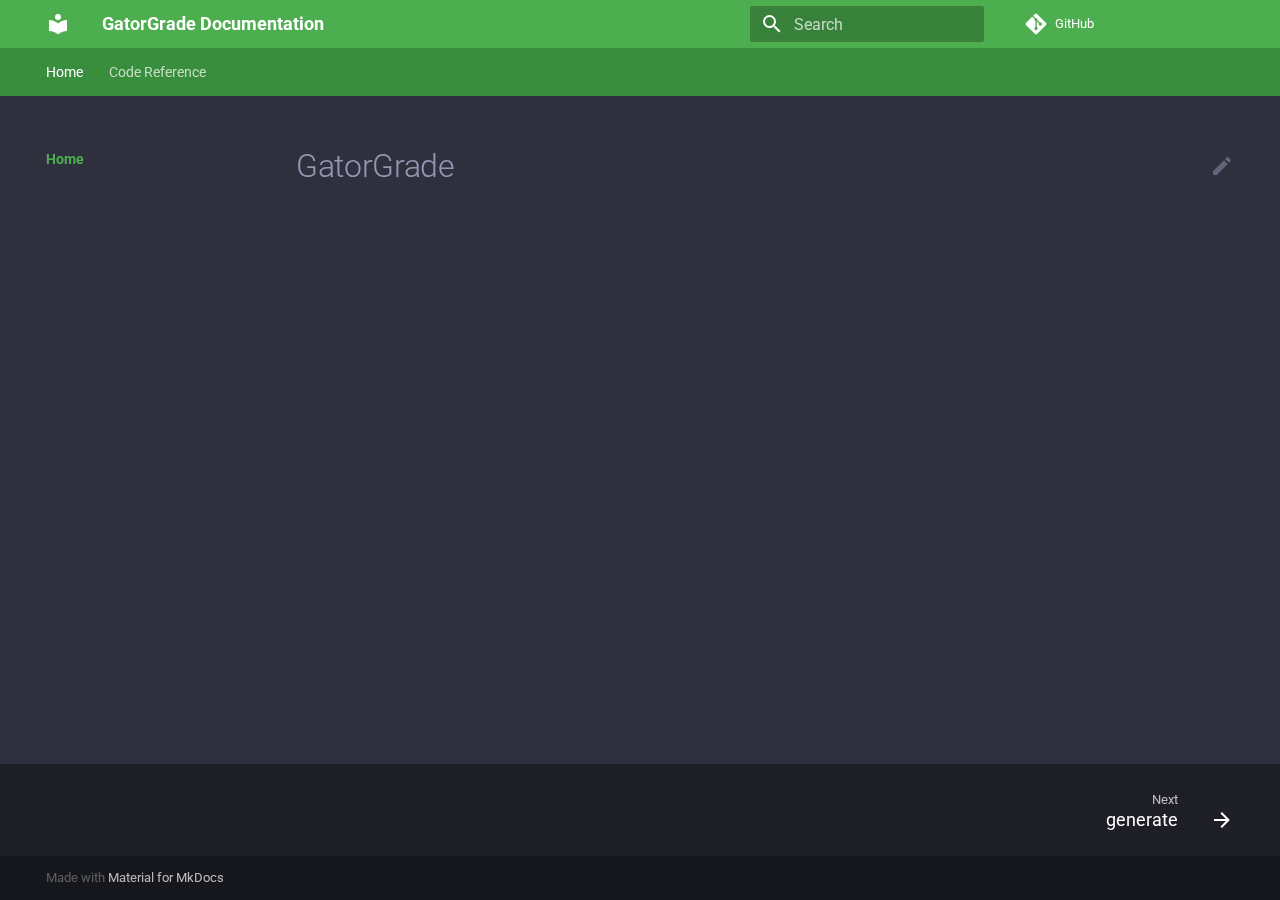
==== commit c9d5e414: "Deployed 9b0410e with MkDocs version: 1.3.0" ====
--- a/index.html
+++ b/index.html
@@ -28,6 +28,10 @@
         
         <link rel="stylesheet" href="assets/stylesheets/palette.cc9b2e1e.min.css">
         
+          
+          
+          <meta name="theme-color" content="#4cae4f">
+        
       
     
     
@@ -43,6 +47,8 @@
     
       <link rel="stylesheet" href="assets/_mkdocstrings.css">
     
+      <link rel="stylesheet" href="stylesheets/gator.css">
+    
     <script>__md_scope=new URL(".",location),__md_get=(e,_=localStorage,t=__md_scope)=>JSON.parse(_.getItem(t.pathname+"."+e)),__md_set=(e,_,t=localStorage,a=__md_scope)=>{try{t.setItem(a.pathname+"."+e,JSON.stringify(_))}catch(e){}}</script>
     
       
@@ -57,7 +63,7 @@
     
     
     
-    <body dir="ltr" data-md-color-scheme="" data-md-color-primary="none" data-md-color-accent="none">
+    <body dir="ltr" data-md-color-scheme="slate" data-md-color-primary="green" data-md-color-accent="">
   
     
     
@@ -128,6 +134,8 @@
         </button>
       </nav>
       
+        <div class="md-search__suggest" data-md-component="search-suggest"></div>
+      
     </form>
     <div class="md-search__output">
       <div class="md-search__scrollwrap" data-md-scrollfix>
@@ -164,6 +172,52 @@
       
         
           
+            
+<nav class="md-tabs" aria-label="Tabs" data-md-component="tabs">
+  <div class="md-tabs__inner md-grid">
+    <ul class="md-tabs__list">
+      
+        
+  
+  
+    
+  
+
+
+  <li class="md-tabs__item">
+    <a href="." class="md-tabs__link md-tabs__link--active">
+      Home
+    </a>
+  </li>
+
+      
+        
+  
+  
+
+
+  
+  
+  
+    
+
+  
+  
+  
+    <li class="md-tabs__item">
+      <a href="reference/generate/generate/" class="md-tabs__link">
+        Code Reference
+      </a>
+    </li>
+  
+
+  
+
+      
+    </ul>
+  </div>
+</nav>
+          
         
       
       <main class="md-main" data-md-component="main">
@@ -176,8 +230,12 @@
                   <div class="md-sidebar__inner">
                     
 
-
-<nav class="md-nav md-nav--primary" aria-label="Navigation" data-md-level="0">
+  
+
+
+  
+
+<nav class="md-nav md-nav--primary md-nav--lifted md-nav--integrated" aria-label="Navigation" data-md-level="0">
   <label class="md-nav__title" for="__drawer">
     <a href="." title="GatorGrade Documentation" class="md-nav__button md-logo" aria-label="GatorGrade Documentation" data-md-component="logo">
       
@@ -493,24 +551,6 @@
               </div>
             
             
-              
-              <div class="md-sidebar md-sidebar--secondary" data-md-component="sidebar" data-md-type="toc" >
-                <div class="md-sidebar__scrollwrap">
-                  <div class="md-sidebar__inner">
-                    
-
-<nav class="md-nav md-nav--secondary" aria-label="Table of contents">
-  
-  
-  
-    
-  
-  
-</nav>
-                  </div>
-                </div>
-              </div>
-            
           
           <div class="md-content" data-md-component="content">
             <article class="md-content__inner md-typeset">
@@ -528,6 +568,11 @@
             </article>
           </div>
         </div>
+        
+          <a href="#" class="md-top md-icon" data-md-component="top" data-md-state="hidden">
+            <svg xmlns="http://www.w3.org/2000/svg" viewBox="0 0 24 24"><path d="M13 20h-2V8l-5.5 5.5-1.42-1.42L12 4.16l7.92 7.92-1.42 1.42L13 8v12Z"/></svg>
+            Back to top
+          </a>
         
       </main>
       
@@ -573,7 +618,7 @@
     <div class="md-dialog" data-md-component="dialog">
       <div class="md-dialog__inner md-typeset"></div>
     </div>
-    <script id="__config" type="application/json">{"base": ".", "features": [], "search": "assets/javascripts/workers/search.2a1c317c.min.js", "translations": {"clipboard.copied": "Copied to clipboard", "clipboard.copy": "Copy to clipboard", "search.config.lang": "en", "search.config.pipeline": "trimmer, stopWordFilter", "search.config.separator": "[\\s\\-]+", "search.placeholder": "Search", "search.result.more.one": "1 more on this page", "search.result.more.other": "# more on this page", "search.result.none": "No matching documents", "search.result.one": "1 matching document", "search.result.other": "# matching documents", "search.result.placeholder": "Type to start searching", "search.result.term.missing": "Missing", "select.version.title": "Select version"}}</script>
+    <script id="__config" type="application/json">{"base": ".", "features": ["navigation.instant", "navigation.tabs", "toc.integrate", "navigation.top", "search.suggest", "search.highlight"], "search": "assets/javascripts/workers/search.2a1c317c.min.js", "translations": {"clipboard.copied": "Copied to clipboard", "clipboard.copy": "Copy to clipboard", "search.config.lang": "en", "search.config.pipeline": "trimmer, stopWordFilter", "search.config.separator": "[\\s\\-]+", "search.placeholder": "Search", "search.result.more.one": "1 more on this page", "search.result.more.other": "# more on this page", "search.result.none": "No matching documents", "search.result.one": "1 matching document", "search.result.other": "# matching documents", "search.result.placeholder": "Type to start searching", "search.result.term.missing": "Missing", "select.version.title": "Select version"}}</script>
     
     
       <script src="assets/javascripts/bundle.c2e1ee47.min.js"></script>
--- a/stylesheets/gator.css
+++ b/stylesheets/gator.css
@@ -0,0 +1,3 @@
+.md-tabs {
+    background-color: var(--md-primary-fg-color--dark);
+}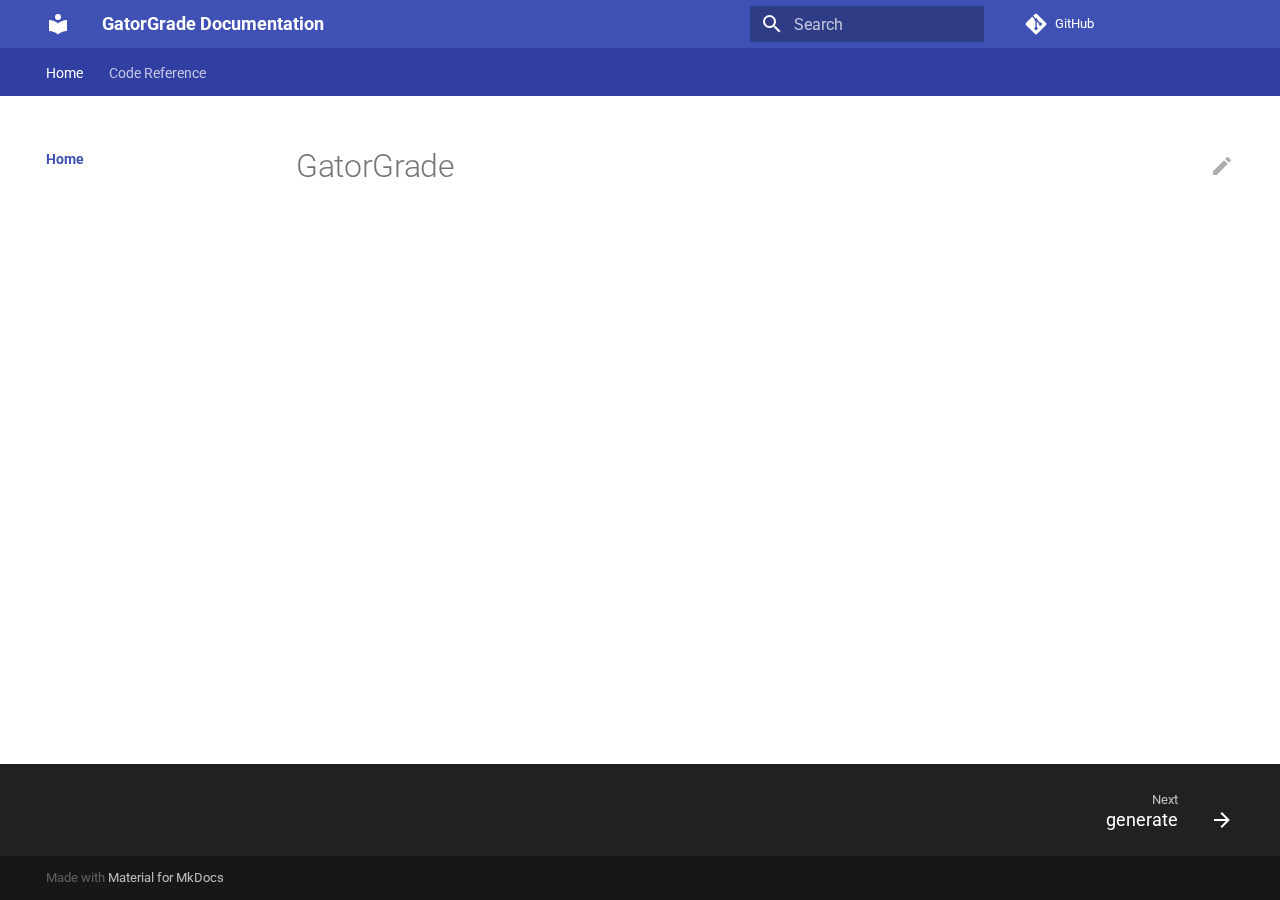
==== commit d7558127: "Deployed b96ff26 with MkDocs version: 1.4.1" ====
--- a/index.html
+++ b/index.html
@@ -15,7 +15,7 @@
         <link rel="canonical" href="https://gatoreducator.github.io/gatorgrade/docs/">
       
       <link rel="icon" href="assets/images/favicon.png">
-      <meta name="generator" content="mkdocs-1.3.0, mkdocs-material-8.2.14">
+      <meta name="generator" content="mkdocs-1.4.1, mkdocs-material-8.5.6">
     
     
       
@@ -23,16 +23,18 @@
       
     
     
-      <link rel="stylesheet" href="assets/stylesheets/main.3de6f41f.min.css">
-      
-        
-        <link rel="stylesheet" href="assets/stylesheets/palette.cc9b2e1e.min.css">
+      <link rel="stylesheet" href="assets/stylesheets/main.20d9efc8.min.css">
+      
+        
+        <link rel="stylesheet" href="assets/stylesheets/palette.cbb835fc.min.css">
         
           
           
           <meta name="theme-color" content="#4cae4f">
         
       
+      
+
     
     
     
@@ -49,10 +51,11 @@
     
       <link rel="stylesheet" href="stylesheets/gator.css">
     
-    <script>__md_scope=new URL(".",location),__md_get=(e,_=localStorage,t=__md_scope)=>JSON.parse(_.getItem(t.pathname+"."+e)),__md_set=(e,_,t=localStorage,a=__md_scope)=>{try{t.setItem(a.pathname+"."+e,JSON.stringify(_))}catch(e){}}</script>
-    
-      
-
+    <script>__md_scope=new URL(".",location),__md_hash=e=>[...e].reduce((e,_)=>(e<<5)-e+_.charCodeAt(0),0),__md_get=(e,_=localStorage,t=__md_scope)=>JSON.parse(_.getItem(t.pathname+"."+e)),__md_set=(e,_,t=localStorage,a=__md_scope)=>{try{t.setItem(a.pathname+"."+e,JSON.stringify(_))}catch(e){}}</script>
+    
+      
+
+    
     
     
   </head>
@@ -129,7 +132,7 @@
       </label>
       <nav class="md-search__options" aria-label="Search">
         
-        <button type="reset" class="md-search__icon md-icon" aria-label="Clear" tabindex="-1">
+        <button type="reset" class="md-search__icon md-icon" title="Clear" aria-label="Clear" tabindex="-1">
           <svg xmlns="http://www.w3.org/2000/svg" viewBox="0 0 24 24"><path d="M19 6.41 17.59 5 12 10.59 6.41 5 5 6.41 10.59 12 5 17.59 6.41 19 12 13.41 17.59 19 19 17.59 13.41 12 19 6.41Z"/></svg>
         </button>
       </nav>
@@ -155,7 +158,7 @@
         <a href="https://github.com/GatorEducator/gatorgrade" title="Go to repository" class="md-source" data-md-component="source">
   <div class="md-source__icon md-icon">
     
-    <svg xmlns="http://www.w3.org/2000/svg" viewBox="0 0 448 512"><!--! Font Awesome Free 6.1.1 by @fontawesome - https://fontawesome.com License - https://fontawesome.com/license/free (Icons: CC BY 4.0, Fonts: SIL OFL 1.1, Code: MIT License) Copyright 2022 Fonticons, Inc.--><path d="M439.55 236.05 244 40.45a28.87 28.87 0 0 0-40.81 0l-40.66 40.63 51.52 51.52c27.06-9.14 52.68 16.77 43.39 43.68l49.66 49.66c34.23-11.8 61.18 31 35.47 56.69-26.49 26.49-70.21-2.87-56-37.34L240.22 199v121.85c25.3 12.54 22.26 41.85 9.08 55a34.34 34.34 0 0 1-48.55 0c-17.57-17.6-11.07-46.91 11.25-56v-123c-20.8-8.51-24.6-30.74-18.64-45L142.57 101 8.45 235.14a28.86 28.86 0 0 0 0 40.81l195.61 195.6a28.86 28.86 0 0 0 40.8 0l194.69-194.69a28.86 28.86 0 0 0 0-40.81z"/></svg>
+    <svg xmlns="http://www.w3.org/2000/svg" viewBox="0 0 448 512"><!--! Font Awesome Free 6.2.0 by @fontawesome - https://fontawesome.com License - https://fontawesome.com/license/free (Icons: CC BY 4.0, Fonts: SIL OFL 1.1, Code: MIT License) Copyright 2022 Fonticons, Inc.--><path d="M439.55 236.05 244 40.45a28.87 28.87 0 0 0-40.81 0l-40.66 40.63 51.52 51.52c27.06-9.14 52.68 16.77 43.39 43.68l49.66 49.66c34.23-11.8 61.18 31 35.47 56.69-26.49 26.49-70.21-2.87-56-37.34L240.22 199v121.85c25.3 12.54 22.26 41.85 9.08 55a34.34 34.34 0 0 1-48.55 0c-17.57-17.6-11.07-46.91 11.25-56v-123c-20.8-8.51-24.6-30.74-18.64-45L142.57 101 8.45 235.14a28.86 28.86 0 0 0 0 40.81l195.61 195.6a28.86 28.86 0 0 0 40.8 0l194.69-194.69a28.86 28.86 0 0 0 0-40.81z"/></svg>
   </div>
   <div class="md-source__repository">
     GitHub
@@ -250,7 +253,7 @@
       <a href="https://github.com/GatorEducator/gatorgrade" title="Go to repository" class="md-source" data-md-component="source">
   <div class="md-source__icon md-icon">
     
-    <svg xmlns="http://www.w3.org/2000/svg" viewBox="0 0 448 512"><!--! Font Awesome Free 6.1.1 by @fontawesome - https://fontawesome.com License - https://fontawesome.com/license/free (Icons: CC BY 4.0, Fonts: SIL OFL 1.1, Code: MIT License) Copyright 2022 Fonticons, Inc.--><path d="M439.55 236.05 244 40.45a28.87 28.87 0 0 0-40.81 0l-40.66 40.63 51.52 51.52c27.06-9.14 52.68 16.77 43.39 43.68l49.66 49.66c34.23-11.8 61.18 31 35.47 56.69-26.49 26.49-70.21-2.87-56-37.34L240.22 199v121.85c25.3 12.54 22.26 41.85 9.08 55a34.34 34.34 0 0 1-48.55 0c-17.57-17.6-11.07-46.91 11.25-56v-123c-20.8-8.51-24.6-30.74-18.64-45L142.57 101 8.45 235.14a28.86 28.86 0 0 0 0 40.81l195.61 195.6a28.86 28.86 0 0 0 40.8 0l194.69-194.69a28.86 28.86 0 0 0 0-40.81z"/></svg>
+    <svg xmlns="http://www.w3.org/2000/svg" viewBox="0 0 448 512"><!--! Font Awesome Free 6.2.0 by @fontawesome - https://fontawesome.com License - https://fontawesome.com/license/free (Icons: CC BY 4.0, Fonts: SIL OFL 1.1, Code: MIT License) Copyright 2022 Fonticons, Inc.--><path d="M439.55 236.05 244 40.45a28.87 28.87 0 0 0-40.81 0l-40.66 40.63 51.52 51.52c27.06-9.14 52.68 16.77 43.39 43.68l49.66 49.66c34.23-11.8 61.18 31 35.47 56.69-26.49 26.49-70.21-2.87-56-37.34L240.22 199v121.85c25.3 12.54 22.26 41.85 9.08 55a34.34 34.34 0 0 1-48.55 0c-17.57-17.6-11.07-46.91 11.25-56v-123c-20.8-8.51-24.6-30.74-18.64-45L142.57 101 8.45 235.14a28.86 28.86 0 0 0 0 40.81l195.61 195.6a28.86 28.86 0 0 0 40.8 0l194.69-194.69a28.86 28.86 0 0 0 0-40.81z"/></svg>
   </div>
   <div class="md-source__repository">
     GitHub
@@ -392,6 +395,20 @@
   
   
     <li class="md-nav__item">
+      <a href="reference/input/checks/" class="md-nav__link">
+        checks
+      </a>
+    </li>
+  
+
+            
+          
+            
+              
+  
+  
+  
+    <li class="md-nav__item">
       <a href="reference/input/command_line_generator/" class="md-nav__link">
         command_line_generator
       </a>
@@ -495,36 +512,22 @@
   
   
     <li class="md-nav__item">
-      <a href="reference/output/output_functions/" class="md-nav__link">
-        output_functions
-      </a>
-    </li>
-  
-
-            
-          
-            
-              
-  
-  
-  
-    <li class="md-nav__item">
-      <a href="reference/output/output_percentage_printing/" class="md-nav__link">
-        output_percentage_printing
-      </a>
-    </li>
-  
-
-            
-          
-            
-              
-  
-  
-  
-    <li class="md-nav__item">
-      <a href="reference/output/output_tools/" class="md-nav__link">
-        output_tools
+      <a href="reference/output/check_result/" class="md-nav__link">
+        check_result
+      </a>
+    </li>
+  
+
+            
+          
+            
+              
+  
+  
+  
+    <li class="md-nav__item">
+      <a href="reference/output/output/" class="md-nav__link">
+        output
       </a>
     </li>
   
@@ -552,24 +555,32 @@
             
             
           
-          <div class="md-content" data-md-component="content">
-            <article class="md-content__inner md-typeset">
-              
+          
+            <div class="md-content" data-md-component="content">
+              <article class="md-content__inner md-typeset">
                 
+                  
+
   <a href="https://github.com/GatorEducator/gatorgrade/edit/master/docs/index.md" title="Edit this page" class="md-content__button md-icon">
+    
     <svg xmlns="http://www.w3.org/2000/svg" viewBox="0 0 24 24"><path d="M20.71 7.04c.39-.39.39-1.04 0-1.41l-2.34-2.34c-.37-.39-1.02-.39-1.41 0l-1.84 1.83 3.75 3.75M3 17.25V21h3.75L17.81 9.93l-3.75-3.75L3 17.25Z"/></svg>
   </a>
 
 
-
 <h1 id="gatorgrade">GatorGrade</h1>
 
-              
-            </article>
-          </div>
+
+
+
+
+                
+              </article>
+            </div>
+          
+          
         </div>
         
-          <a href="#" class="md-top md-icon" data-md-component="top" data-md-state="hidden">
+          <a href="#" class="md-top md-icon" data-md-component="top" hidden>
             <svg xmlns="http://www.w3.org/2000/svg" viewBox="0 0 24 24"><path d="M13 20h-2V8l-5.5 5.5-1.42-1.42L12 4.16l7.92 7.92-1.42 1.42L13 8v12Z"/></svg>
             Back to top
           </a>
@@ -578,7 +589,8 @@
       
         <footer class="md-footer">
   
-    <nav class="md-footer__inner md-grid" aria-label="Footer">
+    
+    <nav class="md-footer__inner md-grid" aria-label="Footer" >
       
       
         
@@ -618,10 +630,11 @@
     <div class="md-dialog" data-md-component="dialog">
       <div class="md-dialog__inner md-typeset"></div>
     </div>
-    <script id="__config" type="application/json">{"base": ".", "features": ["navigation.instant", "navigation.tabs", "toc.integrate", "navigation.top", "search.suggest", "search.highlight"], "search": "assets/javascripts/workers/search.2a1c317c.min.js", "translations": {"clipboard.copied": "Copied to clipboard", "clipboard.copy": "Copy to clipboard", "search.config.lang": "en", "search.config.pipeline": "trimmer, stopWordFilter", "search.config.separator": "[\\s\\-]+", "search.placeholder": "Search", "search.result.more.one": "1 more on this page", "search.result.more.other": "# more on this page", "search.result.none": "No matching documents", "search.result.one": "1 matching document", "search.result.other": "# matching documents", "search.result.placeholder": "Type to start searching", "search.result.term.missing": "Missing", "select.version.title": "Select version"}}</script>
-    
-    
-      <script src="assets/javascripts/bundle.c2e1ee47.min.js"></script>
+    
+    <script id="__config" type="application/json">{"base": ".", "features": ["navigation.instant", "navigation.tabs", "toc.integrate", "navigation.top", "search.suggest", "search.highlight"], "search": "assets/javascripts/workers/search.5bf1dace.min.js", "translations": {"clipboard.copied": "Copied to clipboard", "clipboard.copy": "Copy to clipboard", "search.config.lang": "en", "search.config.pipeline": "trimmer, stopWordFilter", "search.config.separator": "[\\s\\-]+", "search.placeholder": "Search", "search.result.more.one": "1 more on this page", "search.result.more.other": "# more on this page", "search.result.none": "No matching documents", "search.result.one": "1 matching document", "search.result.other": "# matching documents", "search.result.placeholder": "Type to start searching", "search.result.term.missing": "Missing", "select.version.title": "Select version"}}</script>
+    
+    
+      <script src="assets/javascripts/bundle.078830c0.min.js"></script>
       
     
   </body>
--- a/assets/stylesheets/main.20d9efc8.min.css
+++ b/assets/stylesheets/main.20d9efc8.min.css
@@ -0,0 +1 @@
+@charset "UTF-8";html{-webkit-text-size-adjust:none;-moz-text-size-adjust:none;-ms-text-size-adjust:none;text-size-adjust:none;box-sizing:border-box}*,:after,:before{box-sizing:inherit}@media (prefers-reduced-motion){*,:after,:before{transition:none!important}}body{margin:0}a,button,input,label{-webkit-tap-highlight-color:transparent}a{color:inherit;text-decoration:none}hr{border:0;box-sizing:initial;display:block;height:.05rem;overflow:visible;padding:0}small{font-size:80%}sub,sup{line-height:1em}img{border-style:none}table{border-collapse:initial;border-spacing:0}td,th{font-weight:400;vertical-align:top}button{background:transparent;border:0;font-family:inherit;font-size:inherit;margin:0;padding:0}input{border:0;outline:none}:root,[data-md-color-scheme=default]{--md-default-fg-color:rgba(0,0,0,.87);--md-default-fg-color--light:rgba(0,0,0,.54);--md-default-fg-color--lighter:rgba(0,0,0,.32);--md-default-fg-color--lightest:rgba(0,0,0,.07);--md-default-bg-color:#fff;--md-default-bg-color--light:hsla(0,0%,100%,.7);--md-default-bg-color--lighter:hsla(0,0%,100%,.3);--md-default-bg-color--lightest:hsla(0,0%,100%,.12);--md-primary-fg-color:#4051b5;--md-primary-fg-color--light:#5d6cc0;--md-primary-fg-color--dark:#303fa1;--md-primary-bg-color:#fff;--md-primary-bg-color--light:hsla(0,0%,100%,.7);--md-accent-fg-color:#526cfe;--md-accent-fg-color--transparent:rgba(82,108,254,.1);--md-accent-bg-color:#fff;--md-accent-bg-color--light:hsla(0,0%,100%,.7);--md-code-fg-color:#36464e;--md-code-bg-color:#f5f5f5;--md-code-hl-color:rgba(255,255,0,.5);--md-code-hl-number-color:#d52a2a;--md-code-hl-special-color:#db1457;--md-code-hl-function-color:#a846b9;--md-code-hl-constant-color:#6e59d9;--md-code-hl-keyword-color:#3f6ec6;--md-code-hl-string-color:#1c7d4d;--md-code-hl-name-color:var(--md-code-fg-color);--md-code-hl-operator-color:var(--md-default-fg-color--light);--md-code-hl-punctuation-color:var(--md-default-fg-color--light);--md-code-hl-comment-color:var(--md-default-fg-color--light);--md-code-hl-generic-color:var(--md-default-fg-color--light);--md-code-hl-variable-color:var(--md-default-fg-color--light);--md-typeset-color:var(--md-default-fg-color);--md-typeset-a-color:var(--md-primary-fg-color);--md-typeset-mark-color:rgba(255,255,0,.5);--md-typeset-del-color:rgba(245,80,61,.15);--md-typeset-ins-color:rgba(11,213,112,.15);--md-typeset-kbd-color:#fafafa;--md-typeset-kbd-accent-color:#fff;--md-typeset-kbd-border-color:#b8b8b8;--md-typeset-table-color:rgba(0,0,0,.12);--md-admonition-fg-color:var(--md-default-fg-color);--md-admonition-bg-color:var(--md-default-bg-color);--md-footer-fg-color:#fff;--md-footer-fg-color--light:hsla(0,0%,100%,.7);--md-footer-fg-color--lighter:hsla(0,0%,100%,.3);--md-footer-bg-color:rgba(0,0,0,.87);--md-footer-bg-color--dark:rgba(0,0,0,.32);--md-shadow-z1:0 0.2rem 0.5rem rgba(0,0,0,.05),0 0 0.05rem rgba(0,0,0,.1);--md-shadow-z2:0 0.2rem 0.5rem rgba(0,0,0,.1),0 0 0.05rem rgba(0,0,0,.25);--md-shadow-z3:0 0.2rem 0.5rem rgba(0,0,0,.2),0 0 0.05rem rgba(0,0,0,.35)}.md-icon svg{fill:currentcolor;display:block;height:1.2rem;width:1.2rem}body{-webkit-font-smoothing:antialiased;-moz-osx-font-smoothing:grayscale;--md-text-font-family:var(--md-text-font,_),-apple-system,BlinkMacSystemFont,Helvetica,Arial,sans-serif;--md-code-font-family:var(--md-code-font,_),SFMono-Regular,Consolas,Menlo,monospace}body,input{font-feature-settings:"kern","liga";font-family:var(--md-text-font-family)}body,code,input,kbd,pre{color:var(--md-typeset-color)}code,kbd,pre{font-feature-settings:"kern";font-family:var(--md-code-font-family)}:root{--md-typeset-table-sort-icon:url('data:image/svg+xml;charset=utf-8,<svg xmlns="http://www.w3.org/2000/svg" viewBox="0 0 24 24"><path d="m18 21-4-4h3V7h-3l4-4 4 4h-3v10h3M2 19v-2h10v2M2 13v-2h7v2M2 7V5h4v2H2Z"/></svg>');--md-typeset-table-sort-icon--asc:url('data:image/svg+xml;charset=utf-8,<svg xmlns="http://www.w3.org/2000/svg" viewBox="0 0 24 24"><path d="M19 17h3l-4 4-4-4h3V3h2M2 17h10v2H2M6 5v2H2V5m0 6h7v2H2v-2Z"/></svg>');--md-typeset-table-sort-icon--desc:url('data:image/svg+xml;charset=utf-8,<svg xmlns="http://www.w3.org/2000/svg" viewBox="0 0 24 24"><path d="M19 7h3l-4-4-4 4h3v14h2M2 17h10v2H2M6 5v2H2V5m0 6h7v2H2v-2Z"/></svg>')}.md-typeset{-webkit-print-color-adjust:exact;color-adjust:exact;font-size:.8rem;line-height:1.6}@media print{.md-typeset{font-size:.68rem}}.md-typeset blockquote,.md-typeset dl,.md-typeset figure,.md-typeset ol,.md-typeset pre,.md-typeset ul{margin-bottom:1em;margin-top:1em}.md-typeset h1{color:var(--md-default-fg-color--light);font-size:2em;line-height:1.3;margin:0 0 1.25em}.md-typeset h1,.md-typeset h2{font-weight:300;letter-spacing:-.01em}.md-typeset h2{font-size:1.5625em;line-height:1.4;margin:1.6em 0 .64em}.md-typeset h3{font-size:1.25em;font-weight:400;letter-spacing:-.01em;line-height:1.5;margin:1.6em 0 .8em}.md-typeset h2+h3{margin-top:.8em}.md-typeset h4{font-weight:700;letter-spacing:-.01em;margin:1em 0}.md-typeset h5,.md-typeset h6{color:var(--md-default-fg-color--light);font-size:.8em;font-weight:700;letter-spacing:-.01em;margin:1.25em 0}.md-typeset h5{text-transform:uppercase}.md-typeset hr{border-bottom:.05rem solid var(--md-default-fg-color--lightest);display:flow-root;margin:1.5em 0}.md-typeset a{color:var(--md-typeset-a-color);word-break:break-word}.md-typeset a,.md-typeset a:before{transition:color 125ms}.md-typeset a:focus,.md-typeset a:hover{color:var(--md-accent-fg-color)}.md-typeset a:focus code,.md-typeset a:hover code{background-color:var(--md-accent-fg-color--transparent)}.md-typeset a code{color:currentcolor;transition:background-color 125ms}.md-typeset a.focus-visible{outline-color:var(--md-accent-fg-color);outline-offset:.2rem}.md-typeset code,.md-typeset kbd,.md-typeset pre{color:var(--md-code-fg-color);direction:ltr;font-variant-ligatures:none}@media print{.md-typeset code,.md-typeset kbd,.md-typeset pre{white-space:pre-wrap}}.md-typeset code{background-color:var(--md-code-bg-color);border-radius:.1rem;-webkit-box-decoration-break:clone;box-decoration-break:clone;font-size:.85em;padding:0 .2941176471em;word-break:break-word}.md-typeset code:not(.focus-visible){-webkit-tap-highlight-color:transparent;outline:none}.md-typeset pre{display:flow-root;line-height:1.4;position:relative}.md-typeset pre>code{-webkit-box-decoration-break:slice;box-decoration-break:slice;box-shadow:none;display:block;margin:0;outline-color:var(--md-accent-fg-color);overflow:auto;padding:.7720588235em 1.1764705882em;scrollbar-color:var(--md-default-fg-color--lighter) transparent;scrollbar-width:thin;touch-action:auto;word-break:normal}.md-typeset pre>code:hover{scrollbar-color:var(--md-accent-fg-color) transparent}.md-typeset pre>code::-webkit-scrollbar{height:.2rem;width:.2rem}.md-typeset pre>code::-webkit-scrollbar-thumb{background-color:var(--md-default-fg-color--lighter)}.md-typeset pre>code::-webkit-scrollbar-thumb:hover{background-color:var(--md-accent-fg-color)}.md-typeset kbd{background-color:var(--md-typeset-kbd-color);border-radius:.1rem;box-shadow:0 .1rem 0 .05rem var(--md-typeset-kbd-border-color),0 .1rem 0 var(--md-typeset-kbd-border-color),0 -.1rem .2rem var(--md-typeset-kbd-accent-color) inset;color:var(--md-default-fg-color);display:inline-block;font-size:.75em;padding:0 .6666666667em;vertical-align:text-top;word-break:break-word}.md-typeset mark{background-color:var(--md-typeset-mark-color);-webkit-box-decoration-break:clone;box-decoration-break:clone;color:inherit;word-break:break-word}.md-typeset abbr{border-bottom:.05rem dotted var(--md-default-fg-color--light);cursor:help;text-decoration:none}@media (hover:none){.md-typeset abbr{position:relative}.md-typeset abbr[title]:-webkit-any(:focus,:hover):after{background-color:var(--md-default-fg-color);border-radius:.1rem;box-shadow:var(--md-shadow-z3);color:var(--md-default-bg-color);content:attr(title);display:inline-block;font-size:.7rem;margin-top:2em;max-width:80%;min-width:-webkit-max-content;min-width:max-content;padding:.2rem .3rem;position:absolute;width:auto}.md-typeset abbr[title]:-moz-any(:focus,:hover):after{background-color:var(--md-default-fg-color);border-radius:.1rem;box-shadow:var(--md-shadow-z3);color:var(--md-default-bg-color);content:attr(title);display:inline-block;font-size:.7rem;margin-top:2em;max-width:80%;min-width:-moz-max-content;min-width:max-content;padding:.2rem .3rem;position:absolute;width:auto}[dir=ltr] .md-typeset abbr[title]:-webkit-any(:focus,:hover):after{left:0}[dir=ltr] .md-typeset abbr[title]:-moz-any(:focus,:hover):after{left:0}[dir=ltr] .md-typeset abbr[title]:is(:focus,:hover):after{left:0}[dir=rtl] .md-typeset abbr[title]:-webkit-any(:focus,:hover):after{right:0}[dir=rtl] .md-typeset abbr[title]:-moz-any(:focus,:hover):after{right:0}[dir=rtl] .md-typeset abbr[title]:is(:focus,:hover):after{right:0}.md-typeset abbr[title]:is(:focus,:hover):after{background-color:var(--md-default-fg-color);border-radius:.1rem;box-shadow:var(--md-shadow-z3);color:var(--md-default-bg-color);content:attr(title);display:inline-block;font-size:.7rem;margin-top:2em;max-width:80%;min-width:-webkit-max-content;min-width:-moz-max-content;min-width:max-content;padding:.2rem .3rem;position:absolute;width:auto}}.md-typeset small{opacity:.75}[dir=ltr] .md-typeset sub,[dir=ltr] .md-typeset sup{margin-left:.078125em}[dir=rtl] .md-typeset sub,[dir=rtl] .md-typeset sup{margin-right:.078125em}[dir=ltr] .md-typeset blockquote{padding-left:.6rem}[dir=rtl] .md-typeset blockquote{padding-right:.6rem}[dir=ltr] .md-typeset blockquote{border-left:.2rem solid var(--md-default-fg-color--lighter)}[dir=rtl] .md-typeset blockquote{border-right:.2rem solid var(--md-default-fg-color--lighter)}.md-typeset blockquote{color:var(--md-default-fg-color--light);margin-left:0;margin-right:0}.md-typeset ul{list-style-type:disc}[dir=ltr] .md-typeset ol,[dir=ltr] .md-typeset ul{margin-left:.625em}[dir=rtl] .md-typeset ol,[dir=rtl] .md-typeset ul{margin-right:.625em}.md-typeset ol,.md-typeset ul{padding:0}.md-typeset ol:not([hidden]),.md-typeset ul:not([hidden]){display:flow-root}.md-typeset ol ol,.md-typeset ul ol{list-style-type:lower-alpha}.md-typeset ol ol ol,.md-typeset ul ol ol{list-style-type:lower-roman}[dir=ltr] .md-typeset ol li,[dir=ltr] .md-typeset ul li{margin-left:1.25em}[dir=rtl] .md-typeset ol li,[dir=rtl] .md-typeset ul li{margin-right:1.25em}.md-typeset ol li,.md-typeset ul li{margin-bottom:.5em}.md-typeset ol li blockquote,.md-typeset ol li p,.md-typeset ul li blockquote,.md-typeset ul li p{margin:.5em 0}.md-typeset ol li:last-child,.md-typeset ul li:last-child{margin-bottom:0}.md-typeset ol li :-webkit-any(ul,ol),.md-typeset ul li :-webkit-any(ul,ol){margin-bottom:.5em;margin-top:.5em}.md-typeset ol li :-moz-any(ul,ol),.md-typeset ul li :-moz-any(ul,ol){margin-bottom:.5em;margin-top:.5em}[dir=ltr] .md-typeset ol li :-webkit-any(ul,ol),[dir=ltr] .md-typeset ul li :-webkit-any(ul,ol){margin-left:.625em}[dir=ltr] .md-typeset ol li :-moz-any(ul,ol),[dir=ltr] .md-typeset ul li :-moz-any(ul,ol){margin-left:.625em}[dir=ltr] .md-typeset ol li :is(ul,ol),[dir=ltr] .md-typeset ul li :is(ul,ol){margin-left:.625em}[dir=rtl] .md-typeset ol li :-webkit-any(ul,ol),[dir=rtl] .md-typeset ul li :-webkit-any(ul,ol){margin-right:.625em}[dir=rtl] .md-typeset ol li :-moz-any(ul,ol),[dir=rtl] .md-typeset ul li :-moz-any(ul,ol){margin-right:.625em}[dir=rtl] .md-typeset ol li :is(ul,ol),[dir=rtl] .md-typeset ul li :is(ul,ol){margin-right:.625em}.md-typeset ol li :is(ul,ol),.md-typeset ul li :is(ul,ol){margin-bottom:.5em;margin-top:.5em}[dir=ltr] .md-typeset dd{margin-left:1.875em}[dir=rtl] .md-typeset dd{margin-right:1.875em}.md-typeset dd{margin-bottom:1.5em;margin-top:1em}.md-typeset img,.md-typeset svg,.md-typeset video{height:auto;max-width:100%}.md-typeset img[align=left]{margin:1em 1em 1em 0}.md-typeset img[align=right]{margin:1em 0 1em 1em}.md-typeset img[align]:only-child{margin-top:0}.md-typeset img[src$="#gh-dark-mode-only"],.md-typeset img[src$="#only-dark"]{display:none}.md-typeset figure{display:flow-root;margin:1em auto;max-width:100%;text-align:center;width:-webkit-fit-content;width:-moz-fit-content;width:fit-content}.md-typeset figure img{display:block}.md-typeset figcaption{font-style:italic;margin:1em auto;max-width:24rem}.md-typeset iframe{max-width:100%}.md-typeset table:not([class]){background-color:var(--md-default-bg-color);border:.05rem solid var(--md-typeset-table-color);border-radius:.1rem;display:inline-block;font-size:.64rem;max-width:100%;overflow:auto;touch-action:auto}@media print{.md-typeset table:not([class]){display:table}}.md-typeset table:not([class])+*{margin-top:1.5em}.md-typeset table:not([class]) :-webkit-any(th,td)>:first-child{margin-top:0}.md-typeset table:not([class]) :-moz-any(th,td)>:first-child{margin-top:0}.md-typeset table:not([class]) :is(th,td)>:first-child{margin-top:0}.md-typeset table:not([class]) :-webkit-any(th,td)>:last-child{margin-bottom:0}.md-typeset table:not([class]) :-moz-any(th,td)>:last-child{margin-bottom:0}.md-typeset table:not([class]) :is(th,td)>:last-child{margin-bottom:0}.md-typeset table:not([class]) :-webkit-any(th,td):not([align]){text-align:left}.md-typeset table:not([class]) :-moz-any(th,td):not([align]){text-align:left}.md-typeset table:not([class]) :is(th,td):not([align]){text-align:left}[dir=rtl] .md-typeset table:not([class]) :-webkit-any(th,td):not([align]){text-align:right}[dir=rtl] .md-typeset table:not([class]) :-moz-any(th,td):not([align]){text-align:right}[dir=rtl] .md-typeset table:not([class]) :is(th,td):not([align]){text-align:right}.md-typeset table:not([class]) th{font-weight:700;min-width:5rem;padding:.9375em 1.25em;vertical-align:top}.md-typeset table:not([class]) td{border-top:.05rem solid var(--md-typeset-table-color);padding:.9375em 1.25em;vertical-align:top}.md-typeset table:not([class]) tbody tr{transition:background-color 125ms}.md-typeset table:not([class]) tbody tr:hover{background-color:rgba(0,0,0,.035);box-shadow:0 .05rem 0 var(--md-default-bg-color) inset}.md-typeset table:not([class]) a{word-break:normal}.md-typeset table th[role=columnheader]{cursor:pointer}[dir=ltr] .md-typeset table th[role=columnheader]:after{margin-left:.5em}[dir=rtl] .md-typeset table th[role=columnheader]:after{margin-right:.5em}.md-typeset table th[role=columnheader]:after{content:"";display:inline-block;height:1.2em;-webkit-mask-image:var(--md-typeset-table-sort-icon);mask-image:var(--md-typeset-table-sort-icon);-webkit-mask-repeat:no-repeat;mask-repeat:no-repeat;-webkit-mask-size:contain;mask-size:contain;transition:background-color 125ms;vertical-align:text-bottom;width:1.2em}.md-typeset table th[role=columnheader]:hover:after{background-color:var(--md-default-fg-color--lighter)}.md-typeset table th[role=columnheader][aria-sort=ascending]:after{background-color:var(--md-default-fg-color--light);-webkit-mask-image:var(--md-typeset-table-sort-icon--asc);mask-image:var(--md-typeset-table-sort-icon--asc)}.md-typeset table th[role=columnheader][aria-sort=descending]:after{background-color:var(--md-default-fg-color--light);-webkit-mask-image:var(--md-typeset-table-sort-icon--desc);mask-image:var(--md-typeset-table-sort-icon--desc)}.md-typeset__scrollwrap{margin:1em -.8rem;overflow-x:auto;touch-action:auto}.md-typeset__table{display:inline-block;margin-bottom:.5em;padding:0 .8rem}@media print{.md-typeset__table{display:block}}html .md-typeset__table table{display:table;margin:0;overflow:hidden;width:100%}@media screen and (max-width:44.9375em){.md-content__inner>pre{margin:1em -.8rem}.md-content__inner>pre code{border-radius:0}}.md-banner{background-color:var(--md-footer-bg-color);color:var(--md-footer-fg-color);overflow:auto}@media print{.md-banner{display:none}}.md-banner--warning{background:var(--md-typeset-mark-color);color:var(--md-default-fg-color)}.md-banner__inner{font-size:.7rem;margin:.6rem auto;padding:0 .8rem}[dir=ltr] .md-banner__button{float:right}[dir=rtl] .md-banner__button{float:left}.md-banner__button{color:inherit;cursor:pointer;transition:opacity .25s}.md-banner__button:hover{opacity:.7}html{font-size:125%;height:100%;overflow-x:hidden}@media screen and (min-width:100em){html{font-size:137.5%}}@media screen and (min-width:125em){html{font-size:150%}}body{background-color:var(--md-default-bg-color);display:flex;flex-direction:column;font-size:.5rem;min-height:100%;position:relative;width:100%}@media print{body{display:block}}@media screen and (max-width:59.9375em){body[data-md-scrolllock]{position:fixed}}.md-grid{margin-left:auto;margin-right:auto;max-width:61rem}.md-container{display:flex;flex-direction:column;flex-grow:1}@media print{.md-container{display:block}}.md-main{flex-grow:1}.md-main__inner{display:flex;height:100%;margin-top:1.5rem}.md-ellipsis{overflow:hidden;text-overflow:ellipsis;white-space:nowrap}.md-toggle{display:none}.md-option{height:0;opacity:0;position:absolute;width:0}.md-option:checked+label:not([hidden]){display:block}.md-option.focus-visible+label{outline-color:var(--md-accent-fg-color);outline-style:auto}.md-skip{background-color:var(--md-default-fg-color);border-radius:.1rem;color:var(--md-default-bg-color);font-size:.64rem;margin:.5rem;opacity:0;outline-color:var(--md-accent-fg-color);padding:.3rem .5rem;position:fixed;transform:translateY(.4rem);z-index:-1}.md-skip:focus{opacity:1;transform:translateY(0);transition:transform .25s cubic-bezier(.4,0,.2,1),opacity 175ms 75ms;z-index:10}@page{margin:25mm}:root{--md-clipboard-icon:url('data:image/svg+xml;charset=utf-8,<svg xmlns="http://www.w3.org/2000/svg" viewBox="0 0 24 24"><path d="M19 21H8V7h11m0-2H8a2 2 0 0 0-2 2v14a2 2 0 0 0 2 2h11a2 2 0 0 0 2-2V7a2 2 0 0 0-2-2m-3-4H4a2 2 0 0 0-2 2v14h2V3h12V1Z"/></svg>')}.md-clipboard{border-radius:.1rem;color:var(--md-default-fg-color--lightest);cursor:pointer;height:1.5em;outline-color:var(--md-accent-fg-color);outline-offset:.1rem;position:absolute;right:.5em;top:.5em;transition:color .25s;width:1.5em;z-index:1}@media print{.md-clipboard{display:none}}.md-clipboard:not(.focus-visible){-webkit-tap-highlight-color:transparent;outline:none}:hover>.md-clipboard{color:var(--md-default-fg-color--light)}.md-clipboard:-webkit-any(:focus,:hover){color:var(--md-accent-fg-color)}.md-clipboard:-moz-any(:focus,:hover){color:var(--md-accent-fg-color)}.md-clipboard:is(:focus,:hover){color:var(--md-accent-fg-color)}.md-clipboard:after{background-color:currentcolor;content:"";display:block;height:1.125em;margin:0 auto;-webkit-mask-image:var(--md-clipboard-icon);mask-image:var(--md-clipboard-icon);-webkit-mask-position:center;mask-position:center;-webkit-mask-repeat:no-repeat;mask-repeat:no-repeat;-webkit-mask-size:contain;mask-size:contain;width:1.125em}.md-clipboard--inline{cursor:pointer}.md-clipboard--inline code{transition:color .25s,background-color .25s}.md-clipboard--inline:-webkit-any(:focus,:hover) code{background-color:var(--md-accent-fg-color--transparent);color:var(--md-accent-fg-color)}.md-clipboard--inline:-moz-any(:focus,:hover) code{background-color:var(--md-accent-fg-color--transparent);color:var(--md-accent-fg-color)}.md-clipboard--inline:is(:focus,:hover) code{background-color:var(--md-accent-fg-color--transparent);color:var(--md-accent-fg-color)}@keyframes consent{0%{opacity:0;transform:translateY(100%)}to{opacity:1;transform:translateY(0)}}@keyframes overlay{0%{opacity:0}to{opacity:1}}.md-consent__overlay{animation:overlay .25s both;-webkit-backdrop-filter:blur(.1rem);backdrop-filter:blur(.1rem);background-color:rgba(0,0,0,.54);height:100%;opacity:1;position:fixed;top:0;width:100%;z-index:5}.md-consent__inner{animation:consent .5s cubic-bezier(.1,.7,.1,1) both;background-color:var(--md-default-bg-color);border:0;border-radius:.1rem;bottom:0;box-shadow:0 0 .2rem rgba(0,0,0,.1),0 .2rem .4rem rgba(0,0,0,.2);max-height:100%;overflow:auto;padding:0;position:fixed;width:100%;z-index:5}.md-consent__form{padding:.8rem}.md-consent__settings{display:none;margin:1em 0}input:checked+.md-consent__settings{display:block}.md-consent__controls{margin-bottom:.8rem}.md-typeset .md-consent__controls .md-button{display:inline}@media screen and (max-width:44.9375em){.md-typeset .md-consent__controls .md-button{display:block;margin-top:.4rem;text-align:center;width:100%}}.md-consent label{cursor:pointer}.md-content{flex-grow:1;min-width:0}.md-content__inner{margin:0 .8rem 1.2rem;padding-top:.6rem}@media screen and (min-width:76.25em){[dir=ltr] .md-sidebar--primary:not([hidden])~.md-content>.md-content__inner{margin-left:1.2rem}[dir=ltr] .md-sidebar--secondary:not([hidden])~.md-content>.md-content__inner,[dir=rtl] .md-sidebar--primary:not([hidden])~.md-content>.md-content__inner{margin-right:1.2rem}[dir=rtl] .md-sidebar--secondary:not([hidden])~.md-content>.md-content__inner{margin-left:1.2rem}}.md-content__inner:before{content:"";display:block;height:.4rem}.md-content__inner>:last-child{margin-bottom:0}[dir=ltr] .md-content__button{float:right}[dir=rtl] .md-content__button{float:left}[dir=ltr] .md-content__button{margin-left:.4rem}[dir=rtl] .md-content__button{margin-right:.4rem}.md-content__button{margin:.4rem 0;padding:0}@media print{.md-content__button{display:none}}.md-typeset .md-content__button{color:var(--md-default-fg-color--lighter)}.md-content__button svg{display:inline;vertical-align:top}[dir=rtl] .md-content__button svg{transform:scaleX(-1)}[dir=ltr] .md-dialog{right:.8rem}[dir=rtl] .md-dialog{left:.8rem}.md-dialog{background-color:var(--md-default-fg-color);border-radius:.1rem;bottom:.8rem;box-shadow:var(--md-shadow-z3);min-width:11.1rem;opacity:0;padding:.4rem .6rem;pointer-events:none;position:fixed;transform:translateY(100%);transition:transform 0ms .4s,opacity .4s;z-index:4}@media print{.md-dialog{display:none}}.md-dialog--active{opacity:1;pointer-events:auto;transform:translateY(0);transition:transform .4s cubic-bezier(.075,.85,.175,1),opacity .4s}.md-dialog__inner{color:var(--md-default-bg-color);font-size:.7rem}.md-feedback{margin:2em 0 1em;text-align:center}.md-feedback fieldset{border:none;margin:0;padding:0}.md-feedback__title{font-weight:700;margin:1em auto}.md-feedback__inner{position:relative}.md-feedback__list{align-content:baseline;display:flex;flex-wrap:wrap;justify-content:center;position:relative}.md-feedback__list:hover .md-icon:not(:disabled){color:var(--md-default-fg-color--lighter)}:disabled .md-feedback__list{min-height:1.8rem}.md-feedback__icon{color:var(--md-default-fg-color--light);cursor:pointer;flex-shrink:0;margin:0 .1rem;transition:color 125ms}.md-feedback__icon:not(:disabled).md-icon:hover{color:var(--md-accent-fg-color)}.md-feedback__icon:disabled{color:var(--md-default-fg-color--lightest);pointer-events:none}.md-feedback__note{opacity:0;position:relative;transform:translateY(.4rem);transition:transform .4s cubic-bezier(.1,.7,.1,1),opacity .15s}.md-feedback__note>*{margin:0 auto;max-width:16rem}:disabled .md-feedback__note{opacity:1;transform:translateY(0)}.md-footer{background-color:var(--md-footer-bg-color);color:var(--md-footer-fg-color)}@media print{.md-footer{display:none}}.md-footer__inner{justify-content:space-between;overflow:auto;padding:.2rem}.md-footer__inner:not([hidden]){display:flex}.md-footer__link{display:flex;flex-grow:0.01;outline-color:var(--md-accent-fg-color);overflow:hidden;padding-bottom:.4rem;padding-top:1.4rem;transition:opacity .25s}.md-footer__link:-webkit-any(:focus,:hover){opacity:.7}.md-footer__link:-moz-any(:focus,:hover){opacity:.7}.md-footer__link:is(:focus,:hover){opacity:.7}[dir=rtl] .md-footer__link svg{transform:scaleX(-1)}@media screen and (max-width:44.9375em){.md-footer__link--prev .md-footer__title{display:none}}[dir=ltr] .md-footer__link--next{margin-left:auto}[dir=rtl] .md-footer__link--next{margin-right:auto}.md-footer__link--next{text-align:right}[dir=rtl] .md-footer__link--next{text-align:left}.md-footer__title{flex-grow:1;font-size:.9rem;line-height:2.4rem;max-width:calc(100% - 2.4rem);padding:0 1rem;position:relative;white-space:nowrap}.md-footer__button{margin:.2rem;padding:.4rem}.md-footer__direction{font-size:.64rem;left:0;margin-top:-1rem;opacity:.7;padding:0 1rem;position:absolute;right:0}.md-footer-meta{background-color:var(--md-footer-bg-color--dark)}.md-footer-meta__inner{display:flex;flex-wrap:wrap;justify-content:space-between;padding:.2rem}html .md-footer-meta.md-typeset a{color:var(--md-footer-fg-color--light)}html .md-footer-meta.md-typeset a:-webkit-any(:focus,:hover){color:var(--md-footer-fg-color)}html .md-footer-meta.md-typeset a:-moz-any(:focus,:hover){color:var(--md-footer-fg-color)}html .md-footer-meta.md-typeset a:is(:focus,:hover){color:var(--md-footer-fg-color)}.md-copyright{color:var(--md-footer-fg-color--lighter);font-size:.64rem;margin:auto .6rem;padding:.4rem 0;width:100%}@media screen and (min-width:45em){.md-copyright{width:auto}}.md-copyright__highlight{color:var(--md-footer-fg-color--light)}.md-social{margin:0 .4rem;padding:.2rem 0 .6rem}@media screen and (min-width:45em){.md-social{padding:.6rem 0}}.md-social__link{display:inline-block;height:1.6rem;text-align:center;width:1.6rem}.md-social__link:before{line-height:1.9}.md-social__link svg{fill:currentcolor;max-height:.8rem;vertical-align:-25%}.md-typeset .md-button{border:.1rem solid;border-radius:.1rem;color:var(--md-primary-fg-color);cursor:pointer;display:inline-block;font-weight:700;padding:.625em 2em;transition:color 125ms,background-color 125ms,border-color 125ms}.md-typeset .md-button--primary{background-color:var(--md-primary-fg-color);border-color:var(--md-primary-fg-color);color:var(--md-primary-bg-color)}.md-typeset .md-button:-webkit-any(:focus,:hover){background-color:var(--md-accent-fg-color);border-color:var(--md-accent-fg-color);color:var(--md-accent-bg-color)}.md-typeset .md-button:-moz-any(:focus,:hover){background-color:var(--md-accent-fg-color);border-color:var(--md-accent-fg-color);color:var(--md-accent-bg-color)}.md-typeset .md-button:is(:focus,:hover){background-color:var(--md-accent-fg-color);border-color:var(--md-accent-fg-color);color:var(--md-accent-bg-color)}[dir=ltr] .md-typeset .md-input{border-top-left-radius:.1rem}[dir=ltr] .md-typeset .md-input,[dir=rtl] .md-typeset .md-input{border-top-right-radius:.1rem}[dir=rtl] .md-typeset .md-input{border-top-left-radius:.1rem}.md-typeset .md-input{border-bottom:.1rem solid var(--md-default-fg-color--lighter);box-shadow:var(--md-shadow-z1);font-size:.8rem;height:1.8rem;padding:0 .6rem;transition:border .25s,box-shadow .25s}.md-typeset .md-input:-webkit-any(:focus,:hover){border-bottom-color:var(--md-accent-fg-color);box-shadow:var(--md-shadow-z2)}.md-typeset .md-input:-moz-any(:focus,:hover){border-bottom-color:var(--md-accent-fg-color);box-shadow:var(--md-shadow-z2)}.md-typeset .md-input:is(:focus,:hover){border-bottom-color:var(--md-accent-fg-color);box-shadow:var(--md-shadow-z2)}.md-typeset .md-input--stretch{width:100%}.md-header{background-color:var(--md-primary-fg-color);box-shadow:0 0 .2rem transparent,0 .2rem .4rem transparent;color:var(--md-primary-bg-color);display:block;left:0;position:-webkit-sticky;position:sticky;right:0;top:0;z-index:4}@media print{.md-header{display:none}}.md-header[hidden]{transform:translateY(-100%);transition:transform .25s cubic-bezier(.8,0,.6,1),box-shadow .25s}.md-header--shadow{box-shadow:0 0 .2rem rgba(0,0,0,.1),0 .2rem .4rem rgba(0,0,0,.2);transition:transform .25s cubic-bezier(.1,.7,.1,1),box-shadow .25s}.md-header__inner{align-items:center;display:flex;padding:0 .2rem}.md-header__button{color:currentcolor;cursor:pointer;margin:.2rem;outline-color:var(--md-accent-fg-color);padding:.4rem;position:relative;transition:opacity .25s;vertical-align:middle;z-index:1}.md-header__button:hover{opacity:.7}.md-header__button:not([hidden]){display:inline-block}.md-header__button:not(.focus-visible){-webkit-tap-highlight-color:transparent;outline:none}.md-header__button.md-logo{margin:.2rem;padding:.4rem}@media screen and (max-width:76.1875em){.md-header__button.md-logo{display:none}}.md-header__button.md-logo :-webkit-any(img,svg){fill:currentcolor;display:block;height:1.2rem;width:auto}.md-header__button.md-logo :-moz-any(img,svg){fill:currentcolor;display:block;height:1.2rem;width:auto}.md-header__button.md-logo :is(img,svg){fill:currentcolor;display:block;height:1.2rem;width:auto}@media screen and (min-width:60em){.md-header__button[for=__search]{display:none}}.no-js .md-header__button[for=__search]{display:none}[dir=rtl] .md-header__button[for=__search] svg{transform:scaleX(-1)}@media screen and (min-width:76.25em){.md-header__button[for=__drawer]{display:none}}.md-header__topic{display:flex;max-width:100%;position:absolute;transition:transform .4s cubic-bezier(.1,.7,.1,1),opacity .15s;white-space:nowrap}.md-header__topic+.md-header__topic{opacity:0;pointer-events:none;transform:translateX(1.25rem);transition:transform .4s cubic-bezier(1,.7,.1,.1),opacity .15s;z-index:-1}[dir=rtl] .md-header__topic+.md-header__topic{transform:translateX(-1.25rem)}.md-header__topic:first-child{font-weight:700}[dir=ltr] .md-header__title{margin-right:.4rem}[dir=rtl] .md-header__title{margin-left:.4rem}[dir=ltr] .md-header__title{margin-left:1rem}[dir=rtl] .md-header__title{margin-right:1rem}.md-header__title{flex-grow:1;font-size:.9rem;height:2.4rem;line-height:2.4rem}.md-header__title--active .md-header__topic{opacity:0;pointer-events:none;transform:translateX(-1.25rem);transition:transform .4s cubic-bezier(1,.7,.1,.1),opacity .15s;z-index:-1}[dir=rtl] .md-header__title--active .md-header__topic{transform:translateX(1.25rem)}.md-header__title--active .md-header__topic+.md-header__topic{opacity:1;pointer-events:auto;transform:translateX(0);transition:transform .4s cubic-bezier(.1,.7,.1,1),opacity .15s;z-index:0}.md-header__title>.md-header__ellipsis{height:100%;position:relative;width:100%}.md-header__option{display:flex;flex-shrink:0;max-width:100%;transition:max-width 0ms .25s,opacity .25s .25s;white-space:nowrap}[data-md-toggle=search]:checked~.md-header .md-header__option{max-width:0;opacity:0;transition:max-width 0ms,opacity 0ms}.md-header__source{display:none}@media screen and (min-width:60em){[dir=ltr] .md-header__source{margin-left:1rem}[dir=rtl] .md-header__source{margin-right:1rem}.md-header__source{display:block;max-width:11.7rem;width:11.7rem}}@media screen and (min-width:76.25em){[dir=ltr] .md-header__source{margin-left:1.4rem}[dir=rtl] .md-header__source{margin-right:1.4rem}}:root{--md-nav-icon--prev:url('data:image/svg+xml;charset=utf-8,<svg xmlns="http://www.w3.org/2000/svg" viewBox="0 0 24 24"><path d="M20 11v2H8l5.5 5.5-1.42 1.42L4.16 12l7.92-7.92L13.5 5.5 8 11h12Z"/></svg>');--md-nav-icon--next:url('data:image/svg+xml;charset=utf-8,<svg xmlns="http://www.w3.org/2000/svg" viewBox="0 0 24 24"><path d="M8.59 16.58 13.17 12 8.59 7.41 10 6l6 6-6 6-1.41-1.42Z"/></svg>');--md-toc-icon:url('data:image/svg+xml;charset=utf-8,<svg xmlns="http://www.w3.org/2000/svg" viewBox="0 0 24 24"><path d="M3 9h14V7H3v2m0 4h14v-2H3v2m0 4h14v-2H3v2m16 0h2v-2h-2v2m0-10v2h2V7h-2m0 6h2v-2h-2v2Z"/></svg>')}.md-nav{font-size:.7rem;line-height:1.3}.md-nav__title{display:block;font-weight:700;overflow:hidden;padding:0 .6rem;text-overflow:ellipsis}.md-nav__title .md-nav__button{display:none}.md-nav__title .md-nav__button img{height:100%;width:auto}.md-nav__title .md-nav__button.md-logo :-webkit-any(img,svg){fill:currentcolor;display:block;height:2.4rem;max-width:100%;object-fit:contain;width:auto}.md-nav__title .md-nav__button.md-logo :-moz-any(img,svg){fill:currentcolor;display:block;height:2.4rem;max-width:100%;object-fit:contain;width:auto}.md-nav__title .md-nav__button.md-logo :is(img,svg){fill:currentcolor;display:block;height:2.4rem;max-width:100%;object-fit:contain;width:auto}.md-nav__list{list-style:none;margin:0;padding:0}.md-nav__item{padding:0 .6rem}[dir=ltr] .md-nav__item .md-nav__item{padding-right:0}[dir=rtl] .md-nav__item .md-nav__item{padding-left:0}.md-nav__link{align-items:center;cursor:pointer;display:flex;justify-content:space-between;margin-top:.625em;overflow:hidden;scroll-snap-align:start;text-overflow:ellipsis;transition:color 125ms}.md-nav__link--passed{color:var(--md-default-fg-color--light)}.md-nav__item .md-nav__link--active{color:var(--md-typeset-a-color)}.md-nav__item .md-nav__link--index [href]{width:100%}.md-nav__link:-webkit-any(:focus,:hover){color:var(--md-accent-fg-color)}.md-nav__link:-moz-any(:focus,:hover){color:var(--md-accent-fg-color)}.md-nav__link:is(:focus,:hover){color:var(--md-accent-fg-color)}.md-nav__link.focus-visible{outline-color:var(--md-accent-fg-color);outline-offset:.2rem}.md-nav--primary .md-nav__link[for=__toc]{display:none}.md-nav--primary .md-nav__link[for=__toc] .md-icon:after{background-color:currentcolor;display:block;height:100%;-webkit-mask-image:var(--md-toc-icon);mask-image:var(--md-toc-icon);width:100%}.md-nav--primary .md-nav__link[for=__toc]~.md-nav{display:none}.md-nav__link>*{cursor:pointer;display:flex}.md-nav__icon{flex-shrink:0}.md-nav__source{display:none}@media screen and (max-width:76.1875em){.md-nav--primary,.md-nav--primary .md-nav{background-color:var(--md-default-bg-color);display:flex;flex-direction:column;height:100%;left:0;position:absolute;right:0;top:0;z-index:1}.md-nav--primary :-webkit-any(.md-nav__title,.md-nav__item){font-size:.8rem;line-height:1.5}.md-nav--primary :-moz-any(.md-nav__title,.md-nav__item){font-size:.8rem;line-height:1.5}.md-nav--primary :is(.md-nav__title,.md-nav__item){font-size:.8rem;line-height:1.5}.md-nav--primary .md-nav__title{background-color:var(--md-default-fg-color--lightest);color:var(--md-default-fg-color--light);cursor:pointer;height:5.6rem;line-height:2.4rem;padding:3rem .8rem .2rem;position:relative;white-space:nowrap}[dir=ltr] .md-nav--primary .md-nav__title .md-nav__icon{left:.4rem}[dir=rtl] .md-nav--primary .md-nav__title .md-nav__icon{right:.4rem}.md-nav--primary .md-nav__title .md-nav__icon{display:block;height:1.2rem;margin:.2rem;position:absolute;top:.4rem;width:1.2rem}.md-nav--primary .md-nav__title .md-nav__icon:after{background-color:currentcolor;content:"";display:block;height:100%;-webkit-mask-image:var(--md-nav-icon--prev);mask-image:var(--md-nav-icon--prev);-webkit-mask-position:center;mask-position:center;-webkit-mask-repeat:no-repeat;mask-repeat:no-repeat;-webkit-mask-size:contain;mask-size:contain;width:100%}.md-nav--primary .md-nav__title~.md-nav__list{background-color:var(--md-default-bg-color);box-shadow:0 .05rem 0 var(--md-default-fg-color--lightest) inset;overflow-y:auto;-ms-scroll-snap-type:y mandatory;scroll-snap-type:y mandatory;touch-action:pan-y}.md-nav--primary .md-nav__title~.md-nav__list>:first-child{border-top:0}.md-nav--primary .md-nav__title[for=__drawer]{background-color:var(--md-primary-fg-color);color:var(--md-primary-bg-color);font-weight:700}.md-nav--primary .md-nav__title .md-logo{display:block;left:.2rem;margin:.2rem;padding:.4rem;position:absolute;right:.2rem;top:.2rem}.md-nav--primary .md-nav__list{flex:1}.md-nav--primary .md-nav__item{border-top:.05rem solid var(--md-default-fg-color--lightest);padding:0}.md-nav--primary .md-nav__item--active>.md-nav__link{color:var(--md-typeset-a-color)}.md-nav--primary .md-nav__item--active>.md-nav__link:-webkit-any(:focus,:hover){color:var(--md-accent-fg-color)}.md-nav--primary .md-nav__item--active>.md-nav__link:-moz-any(:focus,:hover){color:var(--md-accent-fg-color)}.md-nav--primary .md-nav__item--active>.md-nav__link:is(:focus,:hover){color:var(--md-accent-fg-color)}.md-nav--primary .md-nav__link{margin-top:0;padding:.6rem .8rem}[dir=ltr] .md-nav--primary .md-nav__link .md-nav__icon{margin-right:-.2rem}[dir=rtl] .md-nav--primary .md-nav__link .md-nav__icon{margin-left:-.2rem}.md-nav--primary .md-nav__link .md-nav__icon{font-size:1.2rem;height:1.2rem;width:1.2rem}.md-nav--primary .md-nav__link .md-nav__icon:after{background-color:currentcolor;content:"";display:block;height:100%;-webkit-mask-image:var(--md-nav-icon--next);mask-image:var(--md-nav-icon--next);-webkit-mask-position:center;mask-position:center;-webkit-mask-repeat:no-repeat;mask-repeat:no-repeat;-webkit-mask-size:contain;mask-size:contain;width:100%}[dir=rtl] .md-nav--primary .md-nav__icon:after{transform:scale(-1)}.md-nav--primary .md-nav--secondary .md-nav{background-color:initial;position:static}[dir=ltr] .md-nav--primary .md-nav--secondary .md-nav .md-nav__link{padding-left:1.4rem}[dir=rtl] .md-nav--primary .md-nav--secondary .md-nav .md-nav__link{padding-right:1.4rem}[dir=ltr] .md-nav--primary .md-nav--secondary .md-nav .md-nav .md-nav__link{padding-left:2rem}[dir=rtl] .md-nav--primary .md-nav--secondary .md-nav .md-nav .md-nav__link{padding-right:2rem}[dir=ltr] .md-nav--primary .md-nav--secondary .md-nav .md-nav .md-nav .md-nav__link{padding-left:2.6rem}[dir=rtl] .md-nav--primary .md-nav--secondary .md-nav .md-nav .md-nav .md-nav__link{padding-right:2.6rem}[dir=ltr] .md-nav--primary .md-nav--secondary .md-nav .md-nav .md-nav .md-nav .md-nav__link{padding-left:3.2rem}[dir=rtl] .md-nav--primary .md-nav--secondary .md-nav .md-nav .md-nav .md-nav .md-nav__link{padding-right:3.2rem}.md-nav--secondary{background-color:initial}.md-nav__toggle~.md-nav{display:flex;opacity:0;transform:translateX(100%);transition:transform .25s cubic-bezier(.8,0,.6,1),opacity 125ms 50ms}[dir=rtl] .md-nav__toggle~.md-nav{transform:translateX(-100%)}.md-nav__toggle:checked~.md-nav{opacity:1;transform:translateX(0);transition:transform .25s cubic-bezier(.4,0,.2,1),opacity 125ms 125ms}.md-nav__toggle:checked~.md-nav>.md-nav__list{-webkit-backface-visibility:hidden;backface-visibility:hidden}}@media screen and (max-width:59.9375em){.md-nav--primary .md-nav__link[for=__toc]{display:flex}.md-nav--primary .md-nav__link[for=__toc] .md-icon:after{content:""}.md-nav--primary .md-nav__link[for=__toc]+.md-nav__link{display:none}.md-nav--primary .md-nav__link[for=__toc]~.md-nav{display:flex}.md-nav__source{background-color:var(--md-primary-fg-color--dark);color:var(--md-primary-bg-color);display:block;padding:0 .2rem}}@media screen and (min-width:60em) and (max-width:76.1875em){.md-nav--integrated .md-nav__link[for=__toc]{display:flex}.md-nav--integrated .md-nav__link[for=__toc] .md-icon:after{content:""}.md-nav--integrated .md-nav__link[for=__toc]+.md-nav__link{display:none}.md-nav--integrated .md-nav__link[for=__toc]~.md-nav{display:flex}}@media screen and (min-width:60em){.md-nav--secondary .md-nav__title{background:var(--md-default-bg-color);box-shadow:0 0 .4rem .4rem var(--md-default-bg-color);position:-webkit-sticky;position:sticky;top:0;z-index:1}.md-nav--secondary .md-nav__title[for=__toc]{scroll-snap-align:start}.md-nav--secondary .md-nav__title .md-nav__icon{display:none}}@media screen and (min-width:76.25em){.md-nav{transition:max-height .25s cubic-bezier(.86,0,.07,1)}.md-nav--primary .md-nav__title{background:var(--md-default-bg-color);box-shadow:0 0 .4rem .4rem var(--md-default-bg-color);position:-webkit-sticky;position:sticky;top:0;z-index:1}.md-nav--primary .md-nav__title[for=__drawer]{scroll-snap-align:start}.md-nav--primary .md-nav__title .md-nav__icon,.md-nav__toggle~.md-nav{display:none}.md-nav__toggle:-webkit-any(:checked,:indeterminate)~.md-nav{display:block}.md-nav__toggle:-moz-any(:checked,:indeterminate)~.md-nav{display:block}.md-nav__toggle:is(:checked,:indeterminate)~.md-nav{display:block}.md-nav__item--nested>.md-nav>.md-nav__title{display:none}.md-nav__item--section{display:block;margin:1.25em 0}.md-nav__item--section:last-child{margin-bottom:0}.md-nav__item--section>.md-nav__link{font-weight:700;pointer-events:none}.md-nav__item--section>.md-nav__link--index [href]{pointer-events:auto}.md-nav__item--section>.md-nav__link .md-nav__icon{display:none}.md-nav__item--section>.md-nav{display:block}.md-nav__item--section>.md-nav>.md-nav__list>.md-nav__item{padding:0}.md-nav__icon{border-radius:100%;height:.9rem;transition:background-color .25s,transform .25s;width:.9rem}[dir=rtl] .md-nav__icon{transform:rotate(180deg)}.md-nav__icon:hover{background-color:var(--md-accent-fg-color--transparent)}.md-nav__icon:after{background-color:currentcolor;content:"";display:inline-block;height:100%;-webkit-mask-image:var(--md-nav-icon--next);mask-image:var(--md-nav-icon--next);-webkit-mask-position:center;mask-position:center;-webkit-mask-repeat:no-repeat;mask-repeat:no-repeat;-webkit-mask-size:contain;mask-size:contain;vertical-align:-.1rem;width:100%}.md-nav__item--nested .md-nav__toggle:checked~.md-nav__link .md-nav__icon,.md-nav__item--nested .md-nav__toggle:indeterminate~.md-nav__link .md-nav__icon{transform:rotate(90deg)}.md-nav--lifted>.md-nav__list>.md-nav__item,.md-nav--lifted>.md-nav__list>.md-nav__item--nested,.md-nav--lifted>.md-nav__title{display:none}.md-nav--lifted>.md-nav__list>.md-nav__item--active{display:block;padding:0}.md-nav--lifted>.md-nav__list>.md-nav__item--active>.md-nav__link{background:var(--md-default-bg-color);box-shadow:0 0 .4rem .4rem var(--md-default-bg-color);font-weight:700;margin-top:0;padding:0 .6rem;position:-webkit-sticky;position:sticky;top:0;z-index:1}.md-nav--lifted>.md-nav__list>.md-nav__item--active>.md-nav__link:not(.md-nav__link--index){pointer-events:none}.md-nav--lifted>.md-nav__list>.md-nav__item--active>.md-nav__link .md-nav__icon{display:none}.md-nav--lifted .md-nav[data-md-level="1"]{display:block}[dir=ltr] .md-nav--lifted .md-nav[data-md-level="1"]>.md-nav__list>.md-nav__item{padding-right:.6rem}[dir=rtl] .md-nav--lifted .md-nav[data-md-level="1"]>.md-nav__list>.md-nav__item{padding-left:.6rem}.md-nav--integrated>.md-nav__list>.md-nav__item--active:not(.md-nav__item--nested){padding:0 .6rem}.md-nav--integrated>.md-nav__list>.md-nav__item--active:not(.md-nav__item--nested)>.md-nav__link{padding:0}[dir=ltr] .md-nav--integrated>.md-nav__list>.md-nav__item--active .md-nav--secondary{border-left:.05rem solid var(--md-primary-fg-color)}[dir=rtl] .md-nav--integrated>.md-nav__list>.md-nav__item--active .md-nav--secondary{border-right:.05rem solid var(--md-primary-fg-color)}.md-nav--integrated>.md-nav__list>.md-nav__item--active .md-nav--secondary{display:block;margin-bottom:1.25em}.md-nav--integrated>.md-nav__list>.md-nav__item--active .md-nav--secondary>.md-nav__title{display:none}}:root{--md-search-result-icon:url('data:image/svg+xml;charset=utf-8,<svg xmlns="http://www.w3.org/2000/svg" viewBox="0 0 24 24"><path d="M14 2H6a2 2 0 0 0-2 2v16a2 2 0 0 0 2 2h7c-.41-.25-.8-.56-1.14-.9-.33-.33-.61-.7-.86-1.1H6V4h7v5h5v1.18c.71.16 1.39.43 2 .82V8l-6-6m6.31 16.9c1.33-2.11.69-4.9-1.4-6.22-2.11-1.33-4.91-.68-6.22 1.4-1.34 2.11-.69 4.89 1.4 6.22 1.46.93 3.32.93 4.79.02L22 23.39 23.39 22l-3.08-3.1m-3.81.1a2.5 2.5 0 0 1-2.5-2.5 2.5 2.5 0 0 1 2.5-2.5 2.5 2.5 0 0 1 2.5 2.5 2.5 2.5 0 0 1-2.5 2.5Z"/></svg>')}.md-search{position:relative}@media screen and (min-width:60em){.md-search{padding:.2rem 0}}.no-js .md-search{display:none}.md-search__overlay{opacity:0;z-index:1}@media screen and (max-width:59.9375em){[dir=ltr] .md-search__overlay{left:-2.2rem}[dir=rtl] .md-search__overlay{right:-2.2rem}.md-search__overlay{background-color:var(--md-default-bg-color);border-radius:1rem;height:2rem;overflow:hidden;pointer-events:none;position:absolute;top:-1rem;transform-origin:center;transition:transform .3s .1s,opacity .2s .2s;width:2rem}[data-md-toggle=search]:checked~.md-header .md-search__overlay{opacity:1;transition:transform .4s,opacity .1s}}@media screen and (min-width:60em){[dir=ltr] .md-search__overlay{left:0}[dir=rtl] .md-search__overlay{right:0}.md-search__overlay{background-color:rgba(0,0,0,.54);cursor:pointer;height:0;position:fixed;top:0;transition:width 0ms .25s,height 0ms .25s,opacity .25s;width:0}[data-md-toggle=search]:checked~.md-header .md-search__overlay{height:200vh;opacity:1;transition:width 0ms,height 0ms,opacity .25s;width:100%}}@media screen and (max-width:29.9375em){[data-md-toggle=search]:checked~.md-header .md-search__overlay{transform:scale(45)}}@media screen and (min-width:30em) and (max-width:44.9375em){[data-md-toggle=search]:checked~.md-header .md-search__overlay{transform:scale(60)}}@media screen and (min-width:45em) and (max-width:59.9375em){[data-md-toggle=search]:checked~.md-header .md-search__overlay{transform:scale(75)}}.md-search__inner{-webkit-backface-visibility:hidden;backface-visibility:hidden}@media screen and (max-width:59.9375em){[dir=ltr] .md-search__inner{left:0}[dir=rtl] .md-search__inner{right:0}.md-search__inner{height:0;opacity:0;overflow:hidden;position:fixed;top:0;transform:translateX(5%);transition:width 0ms .3s,height 0ms .3s,transform .15s cubic-bezier(.4,0,.2,1) .15s,opacity .15s .15s;width:0;z-index:2}[dir=rtl] .md-search__inner{transform:translateX(-5%)}[data-md-toggle=search]:checked~.md-header .md-search__inner{height:100%;opacity:1;transform:translateX(0);transition:width 0ms 0ms,height 0ms 0ms,transform .15s cubic-bezier(.1,.7,.1,1) .15s,opacity .15s .15s;width:100%}}@media screen and (min-width:60em){[dir=ltr] .md-search__inner{float:right}[dir=rtl] .md-search__inner{float:left}.md-search__inner{padding:.1rem 0;position:relative;transition:width .25s cubic-bezier(.1,.7,.1,1);width:11.7rem}}@media screen and (min-width:60em) and (max-width:76.1875em){[data-md-toggle=search]:checked~.md-header .md-search__inner{width:23.4rem}}@media screen and (min-width:76.25em){[data-md-toggle=search]:checked~.md-header .md-search__inner{width:34.4rem}}.md-search__form{background-color:var(--md-default-bg-color);box-shadow:0 0 .6rem transparent;height:2.4rem;position:relative;transition:color .25s,background-color .25s;z-index:2}@media screen and (min-width:60em){.md-search__form{background-color:rgba(0,0,0,.26);border-radius:.1rem;height:1.8rem}.md-search__form:hover{background-color:hsla(0,0%,100%,.12)}}[data-md-toggle=search]:checked~.md-header .md-search__form{background-color:var(--md-default-bg-color);border-radius:.1rem .1rem 0 0;box-shadow:0 0 .6rem rgba(0,0,0,.07);color:var(--md-default-fg-color)}[dir=ltr] .md-search__input{padding-left:3.6rem;padding-right:2.2rem}[dir=rtl] .md-search__input{padding-left:2.2rem;padding-right:3.6rem}.md-search__input{background:transparent;font-size:.9rem;height:100%;position:relative;text-overflow:ellipsis;width:100%;z-index:2}.md-search__input::-ms-input-placeholder{-ms-transition:color .25s;transition:color .25s}.md-search__input::placeholder{transition:color .25s}.md-search__input::-ms-input-placeholder{color:var(--md-default-fg-color--light)}.md-search__input::placeholder,.md-search__input~.md-search__icon{color:var(--md-default-fg-color--light)}.md-search__input::-ms-clear{display:none}@media screen and (max-width:59.9375em){.md-search__input{font-size:.9rem;height:2.4rem;width:100%}}@media screen and (min-width:60em){[dir=ltr] .md-search__input{padding-left:2.2rem}[dir=rtl] .md-search__input{padding-right:2.2rem}.md-search__input{color:inherit;font-size:.8rem}.md-search__input::-ms-input-placeholder{color:var(--md-primary-bg-color--light)}.md-search__input::placeholder{color:var(--md-primary-bg-color--light)}.md-search__input+.md-search__icon{color:var(--md-primary-bg-color)}[data-md-toggle=search]:checked~.md-header .md-search__input{text-overflow:clip}[data-md-toggle=search]:checked~.md-header .md-search__input::-ms-input-placeholder{color:var(--md-default-fg-color--light)}[data-md-toggle=search]:checked~.md-header .md-search__input+.md-search__icon,[data-md-toggle=search]:checked~.md-header .md-search__input::placeholder{color:var(--md-default-fg-color--light)}}.md-search__icon{cursor:pointer;display:inline-block;height:1.2rem;transition:color .25s,opacity .25s;width:1.2rem}.md-search__icon:hover{opacity:.7}[dir=ltr] .md-search__icon[for=__search]{left:.5rem}[dir=rtl] .md-search__icon[for=__search]{right:.5rem}.md-search__icon[for=__search]{position:absolute;top:.3rem;z-index:2}[dir=rtl] .md-search__icon[for=__search] svg{transform:scaleX(-1)}@media screen and (max-width:59.9375em){[dir=ltr] .md-search__icon[for=__search]{left:.8rem}[dir=rtl] .md-search__icon[for=__search]{right:.8rem}.md-search__icon[for=__search]{top:.6rem}.md-search__icon[for=__search] svg:first-child{display:none}}@media screen and (min-width:60em){.md-search__icon[for=__search]{pointer-events:none}.md-search__icon[for=__search] svg:last-child{display:none}}[dir=ltr] .md-search__options{right:.5rem}[dir=rtl] .md-search__options{left:.5rem}.md-search__options{pointer-events:none;position:absolute;top:.3rem;z-index:2}@media screen and (max-width:59.9375em){[dir=ltr] .md-search__options{right:.8rem}[dir=rtl] .md-search__options{left:.8rem}.md-search__options{top:.6rem}}[dir=ltr] .md-search__options>*{margin-left:.2rem}[dir=rtl] .md-search__options>*{margin-right:.2rem}.md-search__options>*{color:var(--md-default-fg-color--light);opacity:0;transform:scale(.75);transition:transform .15s cubic-bezier(.1,.7,.1,1),opacity .15s}.md-search__options>:not(.focus-visible){-webkit-tap-highlight-color:transparent;outline:none}[data-md-toggle=search]:checked~.md-header .md-search__input:valid~.md-search__options>*{opacity:1;pointer-events:auto;transform:scale(1)}[data-md-toggle=search]:checked~.md-header .md-search__input:valid~.md-search__options>:hover{opacity:.7}[dir=ltr] .md-search__suggest{padding-left:3.6rem;padding-right:2.2rem}[dir=rtl] .md-search__suggest{padding-left:2.2rem;padding-right:3.6rem}.md-search__suggest{align-items:center;color:var(--md-default-fg-color--lighter);display:flex;font-size:.9rem;height:100%;opacity:0;position:absolute;top:0;transition:opacity 50ms;white-space:nowrap;width:100%}@media screen and (min-width:60em){[dir=ltr] .md-search__suggest{padding-left:2.2rem}[dir=rtl] .md-search__suggest{padding-right:2.2rem}.md-search__suggest{font-size:.8rem}}[data-md-toggle=search]:checked~.md-header .md-search__suggest{opacity:1;transition:opacity .3s .1s}[dir=ltr] .md-search__output{border-bottom-left-radius:.1rem}[dir=ltr] .md-search__output,[dir=rtl] .md-search__output{border-bottom-right-radius:.1rem}[dir=rtl] .md-search__output{border-bottom-left-radius:.1rem}.md-search__output{overflow:hidden;position:absolute;width:100%;z-index:1}@media screen and (max-width:59.9375em){.md-search__output{bottom:0;top:2.4rem}}@media screen and (min-width:60em){.md-search__output{opacity:0;top:1.9rem;transition:opacity .4s}[data-md-toggle=search]:checked~.md-header .md-search__output{box-shadow:var(--md-shadow-z3);opacity:1}}.md-search__scrollwrap{-webkit-backface-visibility:hidden;backface-visibility:hidden;background-color:var(--md-default-bg-color);height:100%;overflow-y:auto;touch-action:pan-y}@media (-webkit-max-device-pixel-ratio:1),(max-resolution:1dppx){.md-search__scrollwrap{transform:translateZ(0)}}@media screen and (min-width:60em) and (max-width:76.1875em){.md-search__scrollwrap{width:23.4rem}}@media screen and (min-width:76.25em){.md-search__scrollwrap{width:34.4rem}}@media screen and (min-width:60em){.md-search__scrollwrap{max-height:0;scrollbar-color:var(--md-default-fg-color--lighter) transparent;scrollbar-width:thin}[data-md-toggle=search]:checked~.md-header .md-search__scrollwrap{max-height:75vh}.md-search__scrollwrap:hover{scrollbar-color:var(--md-accent-fg-color) transparent}.md-search__scrollwrap::-webkit-scrollbar{height:.2rem;width:.2rem}.md-search__scrollwrap::-webkit-scrollbar-thumb{background-color:var(--md-default-fg-color--lighter)}.md-search__scrollwrap::-webkit-scrollbar-thumb:hover{background-color:var(--md-accent-fg-color)}}.md-search-result{color:var(--md-default-fg-color);word-break:break-word}.md-search-result__meta{background-color:var(--md-default-fg-color--lightest);color:var(--md-default-fg-color--light);font-size:.64rem;line-height:1.8rem;padding:0 .8rem;scroll-snap-align:start}@media screen and (min-width:60em){[dir=ltr] .md-search-result__meta{padding-left:2.2rem}[dir=rtl] .md-search-result__meta{padding-right:2.2rem}}.md-search-result__list{list-style:none;margin:0;padding:0;-webkit-user-select:none;-moz-user-select:none;-ms-user-select:none;user-select:none}.md-search-result__item{box-shadow:0 -.05rem var(--md-default-fg-color--lightest)}.md-search-result__item:first-child{box-shadow:none}.md-search-result__link{display:block;outline:none;scroll-snap-align:start;transition:background-color .25s}.md-search-result__link:-webkit-any(:focus,:hover){background-color:var(--md-accent-fg-color--transparent)}.md-search-result__link:-moz-any(:focus,:hover){background-color:var(--md-accent-fg-color--transparent)}.md-search-result__link:is(:focus,:hover){background-color:var(--md-accent-fg-color--transparent)}.md-search-result__link:last-child p:last-child{margin-bottom:.6rem}.md-search-result__more summary{color:var(--md-typeset-a-color);cursor:pointer;display:block;font-size:.64rem;outline:none;padding:.75em .8rem;scroll-snap-align:start;transition:color .25s,background-color .25s}@media screen and (min-width:60em){[dir=ltr] .md-search-result__more summary{padding-left:2.2rem}[dir=rtl] .md-search-result__more summary{padding-right:2.2rem}}.md-search-result__more summary:-webkit-any(:focus,:hover){background-color:var(--md-accent-fg-color--transparent);color:var(--md-accent-fg-color)}.md-search-result__more summary:-moz-any(:focus,:hover){background-color:var(--md-accent-fg-color--transparent);color:var(--md-accent-fg-color)}.md-search-result__more summary:is(:focus,:hover){background-color:var(--md-accent-fg-color--transparent);color:var(--md-accent-fg-color)}.md-search-result__more summary::marker{display:none}.md-search-result__more summary::-webkit-details-marker{display:none}.md-search-result__more summary~*>*{opacity:.65}.md-search-result__article{overflow:hidden;padding:0 .8rem;position:relative}@media screen and (min-width:60em){[dir=ltr] .md-search-result__article{padding-left:2.2rem}[dir=rtl] .md-search-result__article{padding-right:2.2rem}}.md-search-result__article--document .md-search-result__title{font-size:.8rem;font-weight:400;line-height:1.4;margin:.55rem 0}[dir=ltr] .md-search-result__icon{left:0}[dir=rtl] .md-search-result__icon{right:0}.md-search-result__icon{color:var(--md-default-fg-color--light);height:1.2rem;margin:.5rem;position:absolute;width:1.2rem}@media screen and (max-width:59.9375em){.md-search-result__icon{display:none}}.md-search-result__icon:after{background-color:currentcolor;content:"";display:inline-block;height:100%;-webkit-mask-image:var(--md-search-result-icon);mask-image:var(--md-search-result-icon);-webkit-mask-position:center;mask-position:center;-webkit-mask-repeat:no-repeat;mask-repeat:no-repeat;-webkit-mask-size:contain;mask-size:contain;width:100%}[dir=rtl] .md-search-result__icon:after{transform:scaleX(-1)}.md-search-result__title{font-size:.64rem;font-weight:700;line-height:1.6;margin:.5em 0}.md-search-result__teaser{-webkit-box-orient:vertical;-webkit-line-clamp:2;color:var(--md-default-fg-color--light);display:-webkit-box;font-size:.64rem;line-height:1.6;margin:.5em 0;max-height:2rem;overflow:hidden;text-overflow:ellipsis}@media screen and (max-width:44.9375em){.md-search-result__teaser{-webkit-line-clamp:3;max-height:3rem}}@media screen and (min-width:60em) and (max-width:76.1875em){.md-search-result__teaser{-webkit-line-clamp:3;max-height:3rem}}.md-search-result__teaser mark{background-color:initial;text-decoration:underline}.md-search-result__terms{font-size:.64rem;font-style:italic;margin:.5em 0}.md-search-result mark{background-color:initial;color:var(--md-accent-fg-color)}.md-select{position:relative;z-index:1}.md-select__inner{background-color:var(--md-default-bg-color);border-radius:.1rem;box-shadow:var(--md-shadow-z2);color:var(--md-default-fg-color);left:50%;margin-top:.2rem;max-height:0;opacity:0;position:absolute;top:calc(100% - .2rem);transform:translate3d(-50%,.3rem,0);transition:transform .25s 375ms,opacity .25s .25s,max-height 0ms .5s}.md-select:-webkit-any(:focus-within,:hover) .md-select__inner{max-height:10rem;opacity:1;transform:translate3d(-50%,0,0);-webkit-transition:transform .25s cubic-bezier(.1,.7,.1,1),opacity .25s,max-height 0ms;transition:transform .25s cubic-bezier(.1,.7,.1,1),opacity .25s,max-height 0ms}.md-select:-moz-any(:focus-within,:hover) .md-select__inner{max-height:10rem;opacity:1;transform:translate3d(-50%,0,0);-moz-transition:transform .25s cubic-bezier(.1,.7,.1,1),opacity .25s,max-height 0ms;transition:transform .25s cubic-bezier(.1,.7,.1,1),opacity .25s,max-height 0ms}.md-select:is(:focus-within,:hover) .md-select__inner{max-height:10rem;opacity:1;transform:translate3d(-50%,0,0);transition:transform .25s cubic-bezier(.1,.7,.1,1),opacity .25s,max-height 0ms}.md-select__inner:after{border-bottom:.2rem solid transparent;border-bottom-color:var(--md-default-bg-color);border-left:.2rem solid transparent;border-right:.2rem solid transparent;border-top:0;content:"";height:0;left:50%;margin-left:-.2rem;margin-top:-.2rem;position:absolute;top:0;width:0}.md-select__list{border-radius:.1rem;font-size:.8rem;list-style-type:none;margin:0;max-height:inherit;overflow:auto;padding:0}.md-select__item{line-height:1.8rem}[dir=ltr] .md-select__link{padding-left:.6rem;padding-right:1.2rem}[dir=rtl] .md-select__link{padding-left:1.2rem;padding-right:.6rem}.md-select__link{cursor:pointer;display:block;outline:none;scroll-snap-align:start;transition:background-color .25s,color .25s;width:100%}.md-select__link:-webkit-any(:focus,:hover){color:var(--md-accent-fg-color)}.md-select__link:-moz-any(:focus,:hover){color:var(--md-accent-fg-color)}.md-select__link:is(:focus,:hover){color:var(--md-accent-fg-color)}.md-select__link:focus{background-color:var(--md-default-fg-color--lightest)}.md-sidebar{align-self:flex-start;flex-shrink:0;padding:1.2rem 0;position:-webkit-sticky;position:sticky;top:2.4rem;width:12.1rem}@media print{.md-sidebar{display:none}}@media screen and (max-width:76.1875em){[dir=ltr] .md-sidebar--primary{left:-12.1rem}[dir=rtl] .md-sidebar--primary{right:-12.1rem}.md-sidebar--primary{background-color:var(--md-default-bg-color);display:block;height:100%;position:fixed;top:0;transform:translateX(0);transition:transform .25s cubic-bezier(.4,0,.2,1),box-shadow .25s;width:12.1rem;z-index:5}[data-md-toggle=drawer]:checked~.md-container .md-sidebar--primary{box-shadow:var(--md-shadow-z3);transform:translateX(12.1rem)}[dir=rtl] [data-md-toggle=drawer]:checked~.md-container .md-sidebar--primary{transform:translateX(-12.1rem)}.md-sidebar--primary .md-sidebar__scrollwrap{bottom:0;left:0;margin:0;overflow:hidden;position:absolute;right:0;-ms-scroll-snap-type:none;scroll-snap-type:none;top:0}}@media screen and (min-width:76.25em){.md-sidebar{height:0}.no-js .md-sidebar{height:auto}.md-header--lifted~.md-container .md-sidebar{top:4.8rem}}.md-sidebar--secondary{display:none;order:2}@media screen and (min-width:60em){.md-sidebar--secondary{height:0}.no-js .md-sidebar--secondary{height:auto}.md-sidebar--secondary:not([hidden]){display:block}.md-sidebar--secondary .md-sidebar__scrollwrap{touch-action:pan-y}}.md-sidebar__scrollwrap{scrollbar-gutter:stable;-webkit-backface-visibility:hidden;backface-visibility:hidden;margin:0 .2rem;overflow-y:auto;scrollbar-color:var(--md-default-fg-color--lighter) transparent;scrollbar-width:thin}.md-sidebar__scrollwrap:hover{scrollbar-color:var(--md-accent-fg-color) transparent}.md-sidebar__scrollwrap::-webkit-scrollbar{height:.2rem;width:.2rem}.md-sidebar__scrollwrap::-webkit-scrollbar-thumb{background-color:var(--md-default-fg-color--lighter)}.md-sidebar__scrollwrap::-webkit-scrollbar-thumb:hover{background-color:var(--md-accent-fg-color)}@supports selector(::-webkit-scrollbar){.md-sidebar__scrollwrap{scrollbar-gutter:auto}[dir=ltr] .md-sidebar__inner{padding-right:calc(100% - 11.5rem)}[dir=rtl] .md-sidebar__inner{padding-left:calc(100% - 11.5rem)}}@media screen and (max-width:76.1875em){.md-overlay{background-color:rgba(0,0,0,.54);height:0;opacity:0;position:fixed;top:0;transition:width 0ms .25s,height 0ms .25s,opacity .25s;width:0;z-index:5}[data-md-toggle=drawer]:checked~.md-overlay{height:100%;opacity:1;transition:width 0ms,height 0ms,opacity .25s;width:100%}}@keyframes facts{0%{height:0}to{height:.65rem}}@keyframes fact{0%{opacity:0;transform:translateY(100%)}50%{opacity:0}to{opacity:1;transform:translateY(0)}}:root{--md-source-forks-icon:url('data:image/svg+xml;charset=utf-8,<svg xmlns="http://www.w3.org/2000/svg" viewBox="0 0 16 16"><path fill-rule="evenodd" d="M5 3.25a.75.75 0 1 1-1.5 0 .75.75 0 0 1 1.5 0zm0 2.122a2.25 2.25 0 1 0-1.5 0v.878A2.25 2.25 0 0 0 5.75 8.5h1.5v2.128a2.251 2.251 0 1 0 1.5 0V8.5h1.5a2.25 2.25 0 0 0 2.25-2.25v-.878a2.25 2.25 0 1 0-1.5 0v.878a.75.75 0 0 1-.75.75h-4.5A.75.75 0 0 1 5 6.25v-.878zm3.75 7.378a.75.75 0 1 1-1.5 0 .75.75 0 0 1 1.5 0zm3-8.75a.75.75 0 1 0 0-1.5.75.75 0 0 0 0 1.5z"/></svg>');--md-source-repositories-icon:url('data:image/svg+xml;charset=utf-8,<svg xmlns="http://www.w3.org/2000/svg" viewBox="0 0 16 16"><path fill-rule="evenodd" d="M2 2.5A2.5 2.5 0 0 1 4.5 0h8.75a.75.75 0 0 1 .75.75v12.5a.75.75 0 0 1-.75.75h-2.5a.75.75 0 1 1 0-1.5h1.75v-2h-8a1 1 0 0 0-.714 1.7.75.75 0 0 1-1.072 1.05A2.495 2.495 0 0 1 2 11.5v-9zm10.5-1V9h-8c-.356 0-.694.074-1 .208V2.5a1 1 0 0 1 1-1h8zM5 12.25v3.25a.25.25 0 0 0 .4.2l1.45-1.087a.25.25 0 0 1 .3 0L8.6 15.7a.25.25 0 0 0 .4-.2v-3.25a.25.25 0 0 0-.25-.25h-3.5a.25.25 0 0 0-.25.25z"/></svg>');--md-source-stars-icon:url('data:image/svg+xml;charset=utf-8,<svg xmlns="http://www.w3.org/2000/svg" viewBox="0 0 16 16"><path fill-rule="evenodd" d="M8 .25a.75.75 0 0 1 .673.418l1.882 3.815 4.21.612a.75.75 0 0 1 .416 1.279l-3.046 2.97.719 4.192a.75.75 0 0 1-1.088.791L8 12.347l-3.766 1.98a.75.75 0 0 1-1.088-.79l.72-4.194L.818 6.374a.75.75 0 0 1 .416-1.28l4.21-.611L7.327.668A.75.75 0 0 1 8 .25zm0 2.445L6.615 5.5a.75.75 0 0 1-.564.41l-3.097.45 2.24 2.184a.75.75 0 0 1 .216.664l-.528 3.084 2.769-1.456a.75.75 0 0 1 .698 0l2.77 1.456-.53-3.084a.75.75 0 0 1 .216-.664l2.24-2.183-3.096-.45a.75.75 0 0 1-.564-.41L8 2.694v.001z"/></svg>');--md-source-version-icon:url('data:image/svg+xml;charset=utf-8,<svg xmlns="http://www.w3.org/2000/svg" viewBox="0 0 16 16"><path fill-rule="evenodd" d="M2.5 7.775V2.75a.25.25 0 0 1 .25-.25h5.025a.25.25 0 0 1 .177.073l6.25 6.25a.25.25 0 0 1 0 .354l-5.025 5.025a.25.25 0 0 1-.354 0l-6.25-6.25a.25.25 0 0 1-.073-.177zm-1.5 0V2.75C1 1.784 1.784 1 2.75 1h5.025c.464 0 .91.184 1.238.513l6.25 6.25a1.75 1.75 0 0 1 0 2.474l-5.026 5.026a1.75 1.75 0 0 1-2.474 0l-6.25-6.25A1.75 1.75 0 0 1 1 7.775zM6 5a1 1 0 1 0 0 2 1 1 0 0 0 0-2z"/></svg>')}.md-source{-webkit-backface-visibility:hidden;backface-visibility:hidden;display:block;font-size:.65rem;line-height:1.2;outline-color:var(--md-accent-fg-color);transition:opacity .25s;white-space:nowrap}.md-source:hover{opacity:.7}.md-source__icon{display:inline-block;height:2.4rem;vertical-align:middle;width:2rem}[dir=ltr] .md-source__icon svg{margin-left:.6rem}[dir=rtl] .md-source__icon svg{margin-right:.6rem}.md-source__icon svg{margin-top:.6rem}[dir=ltr] .md-source__icon+.md-source__repository{margin-left:-2rem}[dir=rtl] .md-source__icon+.md-source__repository{margin-right:-2rem}[dir=ltr] .md-source__icon+.md-source__repository{padding-left:2rem}[dir=rtl] .md-source__icon+.md-source__repository{padding-right:2rem}[dir=ltr] .md-source__repository{margin-left:.6rem}[dir=rtl] .md-source__repository{margin-right:.6rem}.md-source__repository{display:inline-block;max-width:calc(100% - 1.2rem);overflow:hidden;text-overflow:ellipsis;vertical-align:middle}.md-source__facts{display:flex;font-size:.55rem;gap:.4rem;list-style-type:none;margin:.1rem 0 0;opacity:.75;overflow:hidden;padding:0;width:100%}.md-source__repository--active .md-source__facts{animation:facts .25s ease-in}.md-source__fact{overflow:hidden;text-overflow:ellipsis}.md-source__repository--active .md-source__fact{animation:fact .4s ease-out}[dir=ltr] .md-source__fact:before{margin-right:.1rem}[dir=rtl] .md-source__fact:before{margin-left:.1rem}.md-source__fact:before{background-color:currentcolor;content:"";display:inline-block;height:.6rem;-webkit-mask-position:center;mask-position:center;-webkit-mask-repeat:no-repeat;mask-repeat:no-repeat;-webkit-mask-size:contain;mask-size:contain;vertical-align:text-top;width:.6rem}.md-source__fact:nth-child(1n+2){flex-shrink:0}.md-source__fact--version:before{-webkit-mask-image:var(--md-source-version-icon);mask-image:var(--md-source-version-icon)}.md-source__fact--stars:before{-webkit-mask-image:var(--md-source-stars-icon);mask-image:var(--md-source-stars-icon)}.md-source__fact--forks:before{-webkit-mask-image:var(--md-source-forks-icon);mask-image:var(--md-source-forks-icon)}.md-source__fact--repositories:before{-webkit-mask-image:var(--md-source-repositories-icon);mask-image:var(--md-source-repositories-icon)}.md-tabs{background-color:var(--md-primary-fg-color);color:var(--md-primary-bg-color);display:block;line-height:1.3;overflow:auto;width:100%;z-index:3}@media print{.md-tabs{display:none}}@media screen and (max-width:76.1875em){.md-tabs{display:none}}.md-tabs[hidden]{pointer-events:none}[dir=ltr] .md-tabs__list{margin-left:.2rem}[dir=rtl] .md-tabs__list{margin-right:.2rem}.md-tabs__list{contain:content;list-style:none;margin:0;padding:0;white-space:nowrap}.md-tabs__item{display:inline-block;height:2.4rem;padding-left:.6rem;padding-right:.6rem}.md-tabs__link{-webkit-backface-visibility:hidden;backface-visibility:hidden;display:block;font-size:.7rem;margin-top:.8rem;opacity:.7;outline-color:var(--md-accent-fg-color);outline-offset:.2rem;transition:transform .4s cubic-bezier(.1,.7,.1,1),opacity .25s}.md-tabs__link--active,.md-tabs__link:-webkit-any(:focus,:hover){color:inherit;opacity:1}.md-tabs__link--active,.md-tabs__link:-moz-any(:focus,:hover){color:inherit;opacity:1}.md-tabs__link--active,.md-tabs__link:is(:focus,:hover){color:inherit;opacity:1}.md-tabs__item:nth-child(2) .md-tabs__link{transition-delay:20ms}.md-tabs__item:nth-child(3) .md-tabs__link{transition-delay:40ms}.md-tabs__item:nth-child(4) .md-tabs__link{transition-delay:60ms}.md-tabs__item:nth-child(5) .md-tabs__link{transition-delay:80ms}.md-tabs__item:nth-child(6) .md-tabs__link{transition-delay:.1s}.md-tabs__item:nth-child(7) .md-tabs__link{transition-delay:.12s}.md-tabs__item:nth-child(8) .md-tabs__link{transition-delay:.14s}.md-tabs__item:nth-child(9) .md-tabs__link{transition-delay:.16s}.md-tabs__item:nth-child(10) .md-tabs__link{transition-delay:.18s}.md-tabs__item:nth-child(11) .md-tabs__link{transition-delay:.2s}.md-tabs__item:nth-child(12) .md-tabs__link{transition-delay:.22s}.md-tabs__item:nth-child(13) .md-tabs__link{transition-delay:.24s}.md-tabs__item:nth-child(14) .md-tabs__link{transition-delay:.26s}.md-tabs__item:nth-child(15) .md-tabs__link{transition-delay:.28s}.md-tabs__item:nth-child(16) .md-tabs__link{transition-delay:.3s}.md-tabs[hidden] .md-tabs__link{opacity:0;transform:translateY(50%);transition:transform 0ms .1s,opacity .1s}:root{--md-tag-icon:url('data:image/svg+xml;charset=utf-8,<svg xmlns="http://www.w3.org/2000/svg" viewBox="0 0 24 24"><path d="m5.41 21 .71-4h-4l.35-2h4l1.06-6h-4l.35-2h4l.71-4h2l-.71 4h6l.71-4h2l-.71 4h4l-.35 2h-4l-1.06 6h4l-.35 2h-4l-.71 4h-2l.71-4h-6l-.71 4h-2M9.53 9l-1.06 6h6l1.06-6h-6Z"/></svg>')}.md-typeset .md-tags{margin-bottom:.75em;margin-top:-.125em}[dir=ltr] .md-typeset .md-tag{margin-right:.5em}[dir=rtl] .md-typeset .md-tag{margin-left:.5em}.md-typeset .md-tag{background:var(--md-default-fg-color--lightest);border-radius:2.4rem;display:inline-block;font-size:.64rem;font-weight:700;letter-spacing:normal;line-height:1.6;margin-bottom:.5em;padding:.3125em .9375em;vertical-align:middle}.md-typeset .md-tag[href]{-webkit-tap-highlight-color:transparent;color:inherit;outline:none;transition:color 125ms,background-color 125ms}.md-typeset .md-tag[href]:focus,.md-typeset .md-tag[href]:hover{background-color:var(--md-accent-fg-color);color:var(--md-accent-bg-color)}[id]>.md-typeset .md-tag{vertical-align:text-top}.md-typeset .md-tag-icon:before{background-color:var(--md-default-fg-color--lighter);content:"";display:inline-block;height:1.2em;margin-right:.4em;-webkit-mask-image:var(--md-tag-icon);mask-image:var(--md-tag-icon);-webkit-mask-position:center;mask-position:center;-webkit-mask-repeat:no-repeat;mask-repeat:no-repeat;-webkit-mask-size:contain;mask-size:contain;transition:background-color 125ms;vertical-align:text-bottom;width:1.2em}.md-typeset .md-tag-icon:-webkit-any(a:focus,a:hover):before{background-color:var(--md-accent-bg-color)}.md-typeset .md-tag-icon:-moz-any(a:focus,a:hover):before{background-color:var(--md-accent-bg-color)}.md-typeset .md-tag-icon:is(a:focus,a:hover):before{background-color:var(--md-accent-bg-color)}@keyframes pulse{0%{box-shadow:0 0 0 0 var(--md-default-fg-color--lightest);transform:scale(.95)}75%{box-shadow:0 0 0 .625em transparent;transform:scale(1)}to{box-shadow:0 0 0 0 transparent;transform:scale(.95)}}:root{--md-tooltip-width:20rem}.md-tooltip{-webkit-backface-visibility:hidden;backface-visibility:hidden;background-color:var(--md-default-bg-color);border-radius:.1rem;box-shadow:var(--md-shadow-z2);color:var(--md-default-fg-color);font-family:var(--md-text-font-family);left:clamp(var(--md-tooltip-0,0rem) + .8rem,var(--md-tooltip-x),100vw + var(--md-tooltip-0,0rem) + .8rem - var(--md-tooltip-width) - 2 * .8rem);max-width:calc(100vw - 1.6rem);opacity:0;position:absolute;top:var(--md-tooltip-y);transform:translateY(-.4rem);transition:transform 0ms .25s,opacity .25s,z-index .25s;width:var(--md-tooltip-width);z-index:0}.md-tooltip--active{opacity:1;transform:translateY(0);transition:transform .25s cubic-bezier(.1,.7,.1,1),opacity .25s,z-index 0ms;z-index:2}:-webkit-any(.focus-visible>.md-tooltip,.md-tooltip:target){outline:var(--md-accent-fg-color) auto}:-moz-any(.focus-visible>.md-tooltip,.md-tooltip:target){outline:var(--md-accent-fg-color) auto}:is(.focus-visible>.md-tooltip,.md-tooltip:target){outline:var(--md-accent-fg-color) auto}.md-tooltip__inner{font-size:.64rem;padding:.8rem}.md-tooltip__inner.md-typeset>:first-child{margin-top:0}.md-tooltip__inner.md-typeset>:last-child{margin-bottom:0}.md-annotation{font-weight:400;outline:none;white-space:normal}[dir=rtl] .md-annotation{direction:rtl}.md-annotation:not([hidden]){display:inline-block;line-height:1.325}.md-annotation__index{cursor:pointer;font-family:var(--md-code-font-family);font-size:.85em;margin:0 1ch;outline:none;position:relative;-webkit-user-select:none;-moz-user-select:none;-ms-user-select:none;user-select:none;z-index:0}.md-annotation .md-annotation__index{color:#fff;transition:z-index .25s}.md-annotation .md-annotation__index:-webkit-any(:focus,:hover){color:#fff}.md-annotation .md-annotation__index:-moz-any(:focus,:hover){color:#fff}.md-annotation .md-annotation__index:is(:focus,:hover){color:#fff}.md-annotation__index:after{background-color:var(--md-default-fg-color--lighter);border-radius:2ch;content:"";height:2.2ch;left:-.125em;margin:0 -.4ch;padding:0 .4ch;position:absolute;top:0;transition:color .25s,background-color .25s;width:calc(100% + 1.2ch);width:max(2.2ch,100% + 1.2ch);z-index:-1}@media not all and (prefers-reduced-motion){[data-md-visible]>.md-annotation__index:after{animation:pulse 2s infinite}}.md-tooltip--active+.md-annotation__index:after{animation:none;transition:color .25s,background-color .25s}code .md-annotation__index{font-family:var(--md-code-font-family);font-size:inherit}:-webkit-any(.md-tooltip--active+.md-annotation__index,:hover>.md-annotation__index){color:var(--md-accent-bg-color)}:-moz-any(.md-tooltip--active+.md-annotation__index,:hover>.md-annotation__index){color:var(--md-accent-bg-color)}:is(.md-tooltip--active+.md-annotation__index,:hover>.md-annotation__index){color:var(--md-accent-bg-color)}:-webkit-any(.md-tooltip--active+.md-annotation__index,:hover>.md-annotation__index):after{background-color:var(--md-accent-fg-color)}:-moz-any(.md-tooltip--active+.md-annotation__index,:hover>.md-annotation__index):after{background-color:var(--md-accent-fg-color)}:is(.md-tooltip--active+.md-annotation__index,:hover>.md-annotation__index):after{background-color:var(--md-accent-fg-color)}.md-tooltip--active+.md-annotation__index{animation:none;transition:none;z-index:2}.md-annotation__index [data-md-annotation-id]{display:inline-block;line-height:90%}.md-annotation__index [data-md-annotation-id]:before{content:attr(data-md-annotation-id);display:inline-block;padding-bottom:.1em;transform:scale(1.15);transition:transform .4s cubic-bezier(.1,.7,.1,1);vertical-align:.065em}@media not print{.md-annotation__index [data-md-annotation-id]:before{content:"+"}:focus-within>.md-annotation__index [data-md-annotation-id]:before{transform:scale(1.25) rotate(45deg)}}[dir=ltr] .md-top{margin-left:50%}[dir=rtl] .md-top{margin-right:50%}.md-top{background-color:var(--md-default-bg-color);border-radius:1.6rem;box-shadow:var(--md-shadow-z2);color:var(--md-default-fg-color--light);display:block;font-size:.7rem;outline:none;padding:.4rem .8rem;position:fixed;top:3.2rem;transform:translate(-50%);transition:color 125ms,background-color 125ms,transform 125ms cubic-bezier(.4,0,.2,1),opacity 125ms;z-index:2}@media print{.md-top{display:none}}[dir=rtl] .md-top{transform:translate(50%)}.md-top[hidden]{opacity:0;pointer-events:none;transform:translate(-50%,.2rem);transition-duration:0ms}[dir=rtl] .md-top[hidden]{transform:translate(50%,.2rem)}.md-top:-webkit-any(:focus,:hover){background-color:var(--md-accent-fg-color);color:var(--md-accent-bg-color)}.md-top:-moz-any(:focus,:hover){background-color:var(--md-accent-fg-color);color:var(--md-accent-bg-color)}.md-top:is(:focus,:hover){background-color:var(--md-accent-fg-color);color:var(--md-accent-bg-color)}.md-top svg{display:inline-block;vertical-align:-.5em}@keyframes hoverfix{0%{pointer-events:none}}:root{--md-version-icon:url('data:image/svg+xml;charset=utf-8,<svg xmlns="http://www.w3.org/2000/svg" viewBox="0 0 320 512"><!--! Font Awesome Free 6.2.0 by @fontawesome - https://fontawesome.com License - https://fontawesome.com/license/free (Icons: CC BY 4.0, Fonts: SIL OFL 1.1, Code: MIT License) Copyright 2022 Fonticons, Inc.--><path d="M137.4 374.6c12.5 12.5 32.8 12.5 45.3 0l128-128c9.2-9.2 11.9-22.9 6.9-34.9S301 191.9 288 191.9L32 192c-12.9 0-24.6 7.8-29.6 19.8s-2.2 25.7 6.9 34.9l128 128z"/></svg>')}.md-version{flex-shrink:0;font-size:.8rem;height:2.4rem}[dir=ltr] .md-version__current{margin-left:1.4rem;margin-right:.4rem}[dir=rtl] .md-version__current{margin-left:.4rem;margin-right:1.4rem}.md-version__current{color:inherit;cursor:pointer;outline:none;position:relative;top:.05rem}[dir=ltr] .md-version__current:after{margin-left:.4rem}[dir=rtl] .md-version__current:after{margin-right:.4rem}.md-version__current:after{background-color:currentcolor;content:"";display:inline-block;height:.6rem;-webkit-mask-image:var(--md-version-icon);mask-image:var(--md-version-icon);-webkit-mask-position:center;mask-position:center;-webkit-mask-repeat:no-repeat;mask-repeat:no-repeat;-webkit-mask-size:contain;mask-size:contain;width:.4rem}.md-version__list{background-color:var(--md-default-bg-color);border-radius:.1rem;box-shadow:var(--md-shadow-z2);color:var(--md-default-fg-color);list-style-type:none;margin:.2rem .8rem;max-height:0;opacity:0;overflow:auto;padding:0;position:absolute;-ms-scroll-snap-type:y mandatory;scroll-snap-type:y mandatory;top:.15rem;transition:max-height 0ms .5s,opacity .25s .25s;z-index:3}.md-version:-webkit-any(:focus-within,:hover) .md-version__list{max-height:10rem;opacity:1;-webkit-transition:max-height 0ms,opacity .25s;transition:max-height 0ms,opacity .25s}.md-version:-moz-any(:focus-within,:hover) .md-version__list{max-height:10rem;opacity:1;-moz-transition:max-height 0ms,opacity .25s;transition:max-height 0ms,opacity .25s}.md-version:is(:focus-within,:hover) .md-version__list{max-height:10rem;opacity:1;transition:max-height 0ms,opacity .25s}@media (pointer:coarse){.md-version:hover .md-version__list{animation:hoverfix .25s forwards}.md-version:focus-within .md-version__list{animation:none}}.md-version__item{line-height:1.8rem}[dir=ltr] .md-version__link{padding-left:.6rem;padding-right:1.2rem}[dir=rtl] .md-version__link{padding-left:1.2rem;padding-right:.6rem}.md-version__link{cursor:pointer;display:block;outline:none;scroll-snap-align:start;transition:color .25s,background-color .25s;white-space:nowrap;width:100%}.md-version__link:-webkit-any(:focus,:hover){color:var(--md-accent-fg-color)}.md-version__link:-moz-any(:focus,:hover){color:var(--md-accent-fg-color)}.md-version__link:is(:focus,:hover){color:var(--md-accent-fg-color)}.md-version__link:focus{background-color:var(--md-default-fg-color--lightest)}:root{--md-admonition-icon--note:url('data:image/svg+xml;charset=utf-8,<svg xmlns="http://www.w3.org/2000/svg" viewBox="0 0 24 24"><path d="M12 2C6.47 2 2 6.47 2 12s4.47 10 10 10 10-4.47 10-10S17.53 2 12 2m3.1 5.07c.14 0 .28.05.4.16l1.27 1.27c.23.22.23.57 0 .78l-1 1-2.05-2.05 1-1c.1-.11.24-.16.38-.16m-1.97 1.74 2.06 2.06-6.06 6.06H7.07v-2.06l6.06-6.06Z"/></svg>');--md-admonition-icon--abstract:url('data:image/svg+xml;charset=utf-8,<svg xmlns="http://www.w3.org/2000/svg" viewBox="0 0 24 24"><path d="M17 9H7V7h10m0 6H7v-2h10m-3 6H7v-2h7M12 3a1 1 0 0 1 1 1 1 1 0 0 1-1 1 1 1 0 0 1-1-1 1 1 0 0 1 1-1m7 0h-4.18C14.4 1.84 13.3 1 12 1c-1.3 0-2.4.84-2.82 2H5a2 2 0 0 0-2 2v14a2 2 0 0 0 2 2h14a2 2 0 0 0 2-2V5a2 2 0 0 0-2-2Z"/></svg>');--md-admonition-icon--info:url('data:image/svg+xml;charset=utf-8,<svg xmlns="http://www.w3.org/2000/svg" viewBox="0 0 24 24"><path d="M13 9h-2V7h2m0 10h-2v-6h2m-1-9A10 10 0 0 0 2 12a10 10 0 0 0 10 10 10 10 0 0 0 10-10A10 10 0 0 0 12 2Z"/></svg>');--md-admonition-icon--tip:url('data:image/svg+xml;charset=utf-8,<svg xmlns="http://www.w3.org/2000/svg" viewBox="0 0 24 24"><path d="M17.66 11.2c-.23-.3-.51-.56-.77-.82-.67-.6-1.43-1.03-2.07-1.66C13.33 7.26 13 4.85 13.95 3c-.95.23-1.78.75-2.49 1.32-2.59 2.08-3.61 5.75-2.39 8.9.04.1.08.2.08.33 0 .22-.15.42-.35.5-.23.1-.47.04-.66-.12a.58.58 0 0 1-.14-.17c-1.13-1.43-1.31-3.48-.55-5.12C5.78 10 4.87 12.3 5 14.47c.06.5.12 1 .29 1.5.14.6.41 1.2.71 1.73 1.08 1.73 2.95 2.97 4.96 3.22 2.14.27 4.43-.12 6.07-1.6 1.83-1.66 2.47-4.32 1.53-6.6l-.13-.26c-.21-.46-.77-1.26-.77-1.26m-3.16 6.3c-.28.24-.74.5-1.1.6-1.12.4-2.24-.16-2.9-.82 1.19-.28 1.9-1.16 2.11-2.05.17-.8-.15-1.46-.28-2.23-.12-.74-.1-1.37.17-2.06.19.38.39.76.63 1.06.77 1 1.98 1.44 2.24 2.8.04.14.06.28.06.43.03.82-.33 1.72-.93 2.27Z"/></svg>');--md-admonition-icon--success:url('data:image/svg+xml;charset=utf-8,<svg xmlns="http://www.w3.org/2000/svg" viewBox="0 0 24 24"><path d="M21 7 9 19l-5.5-5.5 1.41-1.41L9 16.17 19.59 5.59 21 7Z"/></svg>');--md-admonition-icon--question:url('data:image/svg+xml;charset=utf-8,<svg xmlns="http://www.w3.org/2000/svg" viewBox="0 0 24 24"><path d="m15.07 11.25-.9.92C13.45 12.89 13 13.5 13 15h-2v-.5c0-1.11.45-2.11 1.17-2.83l1.24-1.26c.37-.36.59-.86.59-1.41a2 2 0 0 0-2-2 2 2 0 0 0-2 2H8a4 4 0 0 1 4-4 4 4 0 0 1 4 4 3.2 3.2 0 0 1-.93 2.25M13 19h-2v-2h2M12 2A10 10 0 0 0 2 12a10 10 0 0 0 10 10 10 10 0 0 0 10-10c0-5.53-4.5-10-10-10Z"/></svg>');--md-admonition-icon--warning:url('data:image/svg+xml;charset=utf-8,<svg xmlns="http://www.w3.org/2000/svg" viewBox="0 0 24 24"><path d="M13 14h-2V9h2m0 9h-2v-2h2M1 21h22L12 2 1 21Z"/></svg>');--md-admonition-icon--failure:url('data:image/svg+xml;charset=utf-8,<svg xmlns="http://www.w3.org/2000/svg" viewBox="0 0 24 24"><path d="M19 6.41 17.59 5 12 10.59 6.41 5 5 6.41 10.59 12 5 17.59 6.41 19 12 13.41 17.59 19 19 17.59 13.41 12 19 6.41Z"/></svg>');--md-admonition-icon--danger:url('data:image/svg+xml;charset=utf-8,<svg xmlns="http://www.w3.org/2000/svg" viewBox="0 0 24 24"><path d="m11.5 20 4.86-9.73H13V4l-5 9.73h3.5V20M12 2c2.75 0 5.1 1 7.05 2.95C21 6.9 22 9.25 22 12s-1 5.1-2.95 7.05C17.1 21 14.75 22 12 22s-5.1-1-7.05-2.95C3 17.1 2 14.75 2 12s1-5.1 2.95-7.05C6.9 3 9.25 2 12 2Z"/></svg>');--md-admonition-icon--bug:url('data:image/svg+xml;charset=utf-8,<svg xmlns="http://www.w3.org/2000/svg" viewBox="0 0 24 24"><path d="M11 13h2v1h-2v-1m10-8v6c0 5.5-3.8 10.7-9 12-5.2-1.3-9-6.5-9-12V5l9-4 9 4m-4 5h-2.2c-.2-.6-.6-1.1-1.1-1.5l1.2-1.2-.7-.7L12.8 8H12c-.2 0-.5 0-.7.1L9.9 6.6l-.8.8 1.2 1.2c-.5.3-.9.8-1.1 1.4H7v1h2v1H7v1h2v1H7v1h2.2c.4 1.2 1.5 2 2.8 2s2.4-.8 2.8-2H17v-1h-2v-1h2v-1h-2v-1h2v-1m-6 2h2v-1h-2v1Z"/></svg>');--md-admonition-icon--example:url('data:image/svg+xml;charset=utf-8,<svg xmlns="http://www.w3.org/2000/svg" viewBox="0 0 24 24"><path d="M7 2v2h1v14a4 4 0 0 0 4 4 4 4 0 0 0 4-4V4h1V2H7m4 14c-.6 0-1-.4-1-1s.4-1 1-1 1 .4 1 1-.4 1-1 1m2-4c-.6 0-1-.4-1-1s.4-1 1-1 1 .4 1 1-.4 1-1 1m1-5h-4V4h4v3Z"/></svg>');--md-admonition-icon--quote:url('data:image/svg+xml;charset=utf-8,<svg xmlns="http://www.w3.org/2000/svg" viewBox="0 0 24 24"><path d="M14 17h3l2-4V7h-6v6h3M6 17h3l2-4V7H5v6h3l-2 4Z"/></svg>')}.md-typeset .admonition,.md-typeset details{background-color:var(--md-admonition-bg-color);border:.05rem solid #448aff;border-radius:.2rem;box-shadow:var(--md-shadow-z1);color:var(--md-admonition-fg-color);display:flow-root;font-size:.64rem;margin:1.5625em 0;padding:0 .6rem;page-break-inside:avoid}@media print{.md-typeset .admonition,.md-typeset details{box-shadow:none}}.md-typeset .admonition>*,.md-typeset details>*{box-sizing:border-box}.md-typeset .admonition :-webkit-any(.admonition,details),.md-typeset details :-webkit-any(.admonition,details){margin-bottom:1em;margin-top:1em}.md-typeset .admonition :-moz-any(.admonition,details),.md-typeset details :-moz-any(.admonition,details){margin-bottom:1em;margin-top:1em}.md-typeset .admonition :is(.admonition,details),.md-typeset details :is(.admonition,details){margin-bottom:1em;margin-top:1em}.md-typeset .admonition .md-typeset__scrollwrap,.md-typeset details .md-typeset__scrollwrap{margin:1em -.6rem}.md-typeset .admonition .md-typeset__table,.md-typeset details .md-typeset__table{padding:0 .6rem}.md-typeset .admonition>.tabbed-set:only-child,.md-typeset details>.tabbed-set:only-child{margin-top:0}html .md-typeset .admonition>:last-child,html .md-typeset details>:last-child{margin-bottom:.6rem}[dir=ltr] .md-typeset .admonition-title,[dir=ltr] .md-typeset summary{padding-left:2rem;padding-right:.6rem}[dir=rtl] .md-typeset .admonition-title,[dir=rtl] .md-typeset summary{padding-left:.6rem;padding-right:2rem}[dir=ltr] .md-typeset .admonition-title,[dir=ltr] .md-typeset summary{border-left-width:.2rem}[dir=rtl] .md-typeset .admonition-title,[dir=rtl] .md-typeset summary{border-right-width:.2rem}[dir=ltr] .md-typeset .admonition-title,[dir=ltr] .md-typeset summary{border-top-left-radius:.1rem}[dir=ltr] .md-typeset .admonition-title,[dir=ltr] .md-typeset summary,[dir=rtl] .md-typeset .admonition-title,[dir=rtl] .md-typeset summary{border-top-right-radius:.1rem}[dir=rtl] .md-typeset .admonition-title,[dir=rtl] .md-typeset summary{border-top-left-radius:.1rem}.md-typeset .admonition-title,.md-typeset summary{background-color:rgba(68,138,255,.1);border:none;font-weight:700;margin:0 -.6rem;padding-bottom:.4rem;padding-top:.4rem;position:relative}html .md-typeset .admonition-title:last-child,html .md-typeset summary:last-child{margin-bottom:0}[dir=ltr] .md-typeset .admonition-title:before,[dir=ltr] .md-typeset summary:before{left:.6rem}[dir=rtl] .md-typeset .admonition-title:before,[dir=rtl] .md-typeset summary:before{right:.6rem}.md-typeset .admonition-title:before,.md-typeset summary:before{background-color:#448aff;content:"";height:1rem;-webkit-mask-image:var(--md-admonition-icon--note);mask-image:var(--md-admonition-icon--note);-webkit-mask-position:center;mask-position:center;-webkit-mask-repeat:no-repeat;mask-repeat:no-repeat;-webkit-mask-size:contain;mask-size:contain;position:absolute;top:.625em;width:1rem}.md-typeset .admonition-title code,.md-typeset summary code{box-shadow:0 0 0 .05rem var(--md-default-fg-color--lightest)}.md-typeset :-webkit-any(.admonition,details):-webkit-any(.note){border-color:#448aff}.md-typeset :-moz-any(.admonition,details):-moz-any(.note){border-color:#448aff}.md-typeset :is(.admonition,details):is(.note){border-color:#448aff}.md-typeset :-webkit-any(.note)>:-webkit-any(.admonition-title,summary){background-color:rgba(68,138,255,.1)}.md-typeset :-moz-any(.note)>:-moz-any(.admonition-title,summary){background-color:rgba(68,138,255,.1)}.md-typeset :is(.note)>:is(.admonition-title,summary){background-color:rgba(68,138,255,.1)}.md-typeset :-webkit-any(.note)>:-webkit-any(.admonition-title,summary):before{background-color:#448aff;-webkit-mask-image:var(--md-admonition-icon--note);mask-image:var(--md-admonition-icon--note)}.md-typeset :-moz-any(.note)>:-moz-any(.admonition-title,summary):before{background-color:#448aff;mask-image:var(--md-admonition-icon--note)}.md-typeset :is(.note)>:is(.admonition-title,summary):before{background-color:#448aff;-webkit-mask-image:var(--md-admonition-icon--note);mask-image:var(--md-admonition-icon--note)}.md-typeset :-webkit-any(.note)>:-webkit-any(.admonition-title,summary):after{color:#448aff}.md-typeset :-moz-any(.note)>:-moz-any(.admonition-title,summary):after{color:#448aff}.md-typeset :is(.note)>:is(.admonition-title,summary):after{color:#448aff}.md-typeset :-webkit-any(.admonition,details):-webkit-any(.abstract,.summary,.tldr){border-color:#00b0ff}.md-typeset :-moz-any(.admonition,details):-moz-any(.abstract,.summary,.tldr){border-color:#00b0ff}.md-typeset :is(.admonition,details):is(.abstract,.summary,.tldr){border-color:#00b0ff}.md-typeset :-webkit-any(.abstract,.summary,.tldr)>:-webkit-any(.admonition-title,summary){background-color:rgba(0,176,255,.1)}.md-typeset :-moz-any(.abstract,.summary,.tldr)>:-moz-any(.admonition-title,summary){background-color:rgba(0,176,255,.1)}.md-typeset :is(.abstract,.summary,.tldr)>:is(.admonition-title,summary){background-color:rgba(0,176,255,.1)}.md-typeset :-webkit-any(.abstract,.summary,.tldr)>:-webkit-any(.admonition-title,summary):before{background-color:#00b0ff;-webkit-mask-image:var(--md-admonition-icon--abstract);mask-image:var(--md-admonition-icon--abstract)}.md-typeset :-moz-any(.abstract,.summary,.tldr)>:-moz-any(.admonition-title,summary):before{background-color:#00b0ff;mask-image:var(--md-admonition-icon--abstract)}.md-typeset :is(.abstract,.summary,.tldr)>:is(.admonition-title,summary):before{background-color:#00b0ff;-webkit-mask-image:var(--md-admonition-icon--abstract);mask-image:var(--md-admonition-icon--abstract)}.md-typeset :-webkit-any(.abstract,.summary,.tldr)>:-webkit-any(.admonition-title,summary):after{color:#00b0ff}.md-typeset :-moz-any(.abstract,.summary,.tldr)>:-moz-any(.admonition-title,summary):after{color:#00b0ff}.md-typeset :is(.abstract,.summary,.tldr)>:is(.admonition-title,summary):after{color:#00b0ff}.md-typeset :-webkit-any(.admonition,details):-webkit-any(.info,.todo){border-color:#00b8d4}.md-typeset :-moz-any(.admonition,details):-moz-any(.info,.todo){border-color:#00b8d4}.md-typeset :is(.admonition,details):is(.info,.todo){border-color:#00b8d4}.md-typeset :-webkit-any(.info,.todo)>:-webkit-any(.admonition-title,summary){background-color:rgba(0,184,212,.1)}.md-typeset :-moz-any(.info,.todo)>:-moz-any(.admonition-title,summary){background-color:rgba(0,184,212,.1)}.md-typeset :is(.info,.todo)>:is(.admonition-title,summary){background-color:rgba(0,184,212,.1)}.md-typeset :-webkit-any(.info,.todo)>:-webkit-any(.admonition-title,summary):before{background-color:#00b8d4;-webkit-mask-image:var(--md-admonition-icon--info);mask-image:var(--md-admonition-icon--info)}.md-typeset :-moz-any(.info,.todo)>:-moz-any(.admonition-title,summary):before{background-color:#00b8d4;mask-image:var(--md-admonition-icon--info)}.md-typeset :is(.info,.todo)>:is(.admonition-title,summary):before{background-color:#00b8d4;-webkit-mask-image:var(--md-admonition-icon--info);mask-image:var(--md-admonition-icon--info)}.md-typeset :-webkit-any(.info,.todo)>:-webkit-any(.admonition-title,summary):after{color:#00b8d4}.md-typeset :-moz-any(.info,.todo)>:-moz-any(.admonition-title,summary):after{color:#00b8d4}.md-typeset :is(.info,.todo)>:is(.admonition-title,summary):after{color:#00b8d4}.md-typeset :-webkit-any(.admonition,details):-webkit-any(.tip,.hint,.important){border-color:#00bfa5}.md-typeset :-moz-any(.admonition,details):-moz-any(.tip,.hint,.important){border-color:#00bfa5}.md-typeset :is(.admonition,details):is(.tip,.hint,.important){border-color:#00bfa5}.md-typeset :-webkit-any(.tip,.hint,.important)>:-webkit-any(.admonition-title,summary){background-color:rgba(0,191,165,.1)}.md-typeset :-moz-any(.tip,.hint,.important)>:-moz-any(.admonition-title,summary){background-color:rgba(0,191,165,.1)}.md-typeset :is(.tip,.hint,.important)>:is(.admonition-title,summary){background-color:rgba(0,191,165,.1)}.md-typeset :-webkit-any(.tip,.hint,.important)>:-webkit-any(.admonition-title,summary):before{background-color:#00bfa5;-webkit-mask-image:var(--md-admonition-icon--tip);mask-image:var(--md-admonition-icon--tip)}.md-typeset :-moz-any(.tip,.hint,.important)>:-moz-any(.admonition-title,summary):before{background-color:#00bfa5;mask-image:var(--md-admonition-icon--tip)}.md-typeset :is(.tip,.hint,.important)>:is(.admonition-title,summary):before{background-color:#00bfa5;-webkit-mask-image:var(--md-admonition-icon--tip);mask-image:var(--md-admonition-icon--tip)}.md-typeset :-webkit-any(.tip,.hint,.important)>:-webkit-any(.admonition-title,summary):after{color:#00bfa5}.md-typeset :-moz-any(.tip,.hint,.important)>:-moz-any(.admonition-title,summary):after{color:#00bfa5}.md-typeset :is(.tip,.hint,.important)>:is(.admonition-title,summary):after{color:#00bfa5}.md-typeset :-webkit-any(.admonition,details):-webkit-any(.success,.check,.done){border-color:#00c853}.md-typeset :-moz-any(.admonition,details):-moz-any(.success,.check,.done){border-color:#00c853}.md-typeset :is(.admonition,details):is(.success,.check,.done){border-color:#00c853}.md-typeset :-webkit-any(.success,.check,.done)>:-webkit-any(.admonition-title,summary){background-color:rgba(0,200,83,.1)}.md-typeset :-moz-any(.success,.check,.done)>:-moz-any(.admonition-title,summary){background-color:rgba(0,200,83,.1)}.md-typeset :is(.success,.check,.done)>:is(.admonition-title,summary){background-color:rgba(0,200,83,.1)}.md-typeset :-webkit-any(.success,.check,.done)>:-webkit-any(.admonition-title,summary):before{background-color:#00c853;-webkit-mask-image:var(--md-admonition-icon--success);mask-image:var(--md-admonition-icon--success)}.md-typeset :-moz-any(.success,.check,.done)>:-moz-any(.admonition-title,summary):before{background-color:#00c853;mask-image:var(--md-admonition-icon--success)}.md-typeset :is(.success,.check,.done)>:is(.admonition-title,summary):before{background-color:#00c853;-webkit-mask-image:var(--md-admonition-icon--success);mask-image:var(--md-admonition-icon--success)}.md-typeset :-webkit-any(.success,.check,.done)>:-webkit-any(.admonition-title,summary):after{color:#00c853}.md-typeset :-moz-any(.success,.check,.done)>:-moz-any(.admonition-title,summary):after{color:#00c853}.md-typeset :is(.success,.check,.done)>:is(.admonition-title,summary):after{color:#00c853}.md-typeset :-webkit-any(.admonition,details):-webkit-any(.question,.help,.faq){border-color:#64dd17}.md-typeset :-moz-any(.admonition,details):-moz-any(.question,.help,.faq){border-color:#64dd17}.md-typeset :is(.admonition,details):is(.question,.help,.faq){border-color:#64dd17}.md-typeset :-webkit-any(.question,.help,.faq)>:-webkit-any(.admonition-title,summary){background-color:rgba(100,221,23,.1)}.md-typeset :-moz-any(.question,.help,.faq)>:-moz-any(.admonition-title,summary){background-color:rgba(100,221,23,.1)}.md-typeset :is(.question,.help,.faq)>:is(.admonition-title,summary){background-color:rgba(100,221,23,.1)}.md-typeset :-webkit-any(.question,.help,.faq)>:-webkit-any(.admonition-title,summary):before{background-color:#64dd17;-webkit-mask-image:var(--md-admonition-icon--question);mask-image:var(--md-admonition-icon--question)}.md-typeset :-moz-any(.question,.help,.faq)>:-moz-any(.admonition-title,summary):before{background-color:#64dd17;mask-image:var(--md-admonition-icon--question)}.md-typeset :is(.question,.help,.faq)>:is(.admonition-title,summary):before{background-color:#64dd17;-webkit-mask-image:var(--md-admonition-icon--question);mask-image:var(--md-admonition-icon--question)}.md-typeset :-webkit-any(.question,.help,.faq)>:-webkit-any(.admonition-title,summary):after{color:#64dd17}.md-typeset :-moz-any(.question,.help,.faq)>:-moz-any(.admonition-title,summary):after{color:#64dd17}.md-typeset :is(.question,.help,.faq)>:is(.admonition-title,summary):after{color:#64dd17}.md-typeset :-webkit-any(.admonition,details):-webkit-any(.warning,.caution,.attention){border-color:#ff9100}.md-typeset :-moz-any(.admonition,details):-moz-any(.warning,.caution,.attention){border-color:#ff9100}.md-typeset :is(.admonition,details):is(.warning,.caution,.attention){border-color:#ff9100}.md-typeset :-webkit-any(.warning,.caution,.attention)>:-webkit-any(.admonition-title,summary){background-color:rgba(255,145,0,.1)}.md-typeset :-moz-any(.warning,.caution,.attention)>:-moz-any(.admonition-title,summary){background-color:rgba(255,145,0,.1)}.md-typeset :is(.warning,.caution,.attention)>:is(.admonition-title,summary){background-color:rgba(255,145,0,.1)}.md-typeset :-webkit-any(.warning,.caution,.attention)>:-webkit-any(.admonition-title,summary):before{background-color:#ff9100;-webkit-mask-image:var(--md-admonition-icon--warning);mask-image:var(--md-admonition-icon--warning)}.md-typeset :-moz-any(.warning,.caution,.attention)>:-moz-any(.admonition-title,summary):before{background-color:#ff9100;mask-image:var(--md-admonition-icon--warning)}.md-typeset :is(.warning,.caution,.attention)>:is(.admonition-title,summary):before{background-color:#ff9100;-webkit-mask-image:var(--md-admonition-icon--warning);mask-image:var(--md-admonition-icon--warning)}.md-typeset :-webkit-any(.warning,.caution,.attention)>:-webkit-any(.admonition-title,summary):after{color:#ff9100}.md-typeset :-moz-any(.warning,.caution,.attention)>:-moz-any(.admonition-title,summary):after{color:#ff9100}.md-typeset :is(.warning,.caution,.attention)>:is(.admonition-title,summary):after{color:#ff9100}.md-typeset :-webkit-any(.admonition,details):-webkit-any(.failure,.fail,.missing){border-color:#ff5252}.md-typeset :-moz-any(.admonition,details):-moz-any(.failure,.fail,.missing){border-color:#ff5252}.md-typeset :is(.admonition,details):is(.failure,.fail,.missing){border-color:#ff5252}.md-typeset :-webkit-any(.failure,.fail,.missing)>:-webkit-any(.admonition-title,summary){background-color:rgba(255,82,82,.1)}.md-typeset :-moz-any(.failure,.fail,.missing)>:-moz-any(.admonition-title,summary){background-color:rgba(255,82,82,.1)}.md-typeset :is(.failure,.fail,.missing)>:is(.admonition-title,summary){background-color:rgba(255,82,82,.1)}.md-typeset :-webkit-any(.failure,.fail,.missing)>:-webkit-any(.admonition-title,summary):before{background-color:#ff5252;-webkit-mask-image:var(--md-admonition-icon--failure);mask-image:var(--md-admonition-icon--failure)}.md-typeset :-moz-any(.failure,.fail,.missing)>:-moz-any(.admonition-title,summary):before{background-color:#ff5252;mask-image:var(--md-admonition-icon--failure)}.md-typeset :is(.failure,.fail,.missing)>:is(.admonition-title,summary):before{background-color:#ff5252;-webkit-mask-image:var(--md-admonition-icon--failure);mask-image:var(--md-admonition-icon--failure)}.md-typeset :-webkit-any(.failure,.fail,.missing)>:-webkit-any(.admonition-title,summary):after{color:#ff5252}.md-typeset :-moz-any(.failure,.fail,.missing)>:-moz-any(.admonition-title,summary):after{color:#ff5252}.md-typeset :is(.failure,.fail,.missing)>:is(.admonition-title,summary):after{color:#ff5252}.md-typeset :-webkit-any(.admonition,details):-webkit-any(.danger,.error){border-color:#ff1744}.md-typeset :-moz-any(.admonition,details):-moz-any(.danger,.error){border-color:#ff1744}.md-typeset :is(.admonition,details):is(.danger,.error){border-color:#ff1744}.md-typeset :-webkit-any(.danger,.error)>:-webkit-any(.admonition-title,summary){background-color:rgba(255,23,68,.1)}.md-typeset :-moz-any(.danger,.error)>:-moz-any(.admonition-title,summary){background-color:rgba(255,23,68,.1)}.md-typeset :is(.danger,.error)>:is(.admonition-title,summary){background-color:rgba(255,23,68,.1)}.md-typeset :-webkit-any(.danger,.error)>:-webkit-any(.admonition-title,summary):before{background-color:#ff1744;-webkit-mask-image:var(--md-admonition-icon--danger);mask-image:var(--md-admonition-icon--danger)}.md-typeset :-moz-any(.danger,.error)>:-moz-any(.admonition-title,summary):before{background-color:#ff1744;mask-image:var(--md-admonition-icon--danger)}.md-typeset :is(.danger,.error)>:is(.admonition-title,summary):before{background-color:#ff1744;-webkit-mask-image:var(--md-admonition-icon--danger);mask-image:var(--md-admonition-icon--danger)}.md-typeset :-webkit-any(.danger,.error)>:-webkit-any(.admonition-title,summary):after{color:#ff1744}.md-typeset :-moz-any(.danger,.error)>:-moz-any(.admonition-title,summary):after{color:#ff1744}.md-typeset :is(.danger,.error)>:is(.admonition-title,summary):after{color:#ff1744}.md-typeset :-webkit-any(.admonition,details):-webkit-any(.bug){border-color:#f50057}.md-typeset :-moz-any(.admonition,details):-moz-any(.bug){border-color:#f50057}.md-typeset :is(.admonition,details):is(.bug){border-color:#f50057}.md-typeset :-webkit-any(.bug)>:-webkit-any(.admonition-title,summary){background-color:rgba(245,0,87,.1)}.md-typeset :-moz-any(.bug)>:-moz-any(.admonition-title,summary){background-color:rgba(245,0,87,.1)}.md-typeset :is(.bug)>:is(.admonition-title,summary){background-color:rgba(245,0,87,.1)}.md-typeset :-webkit-any(.bug)>:-webkit-any(.admonition-title,summary):before{background-color:#f50057;-webkit-mask-image:var(--md-admonition-icon--bug);mask-image:var(--md-admonition-icon--bug)}.md-typeset :-moz-any(.bug)>:-moz-any(.admonition-title,summary):before{background-color:#f50057;mask-image:var(--md-admonition-icon--bug)}.md-typeset :is(.bug)>:is(.admonition-title,summary):before{background-color:#f50057;-webkit-mask-image:var(--md-admonition-icon--bug);mask-image:var(--md-admonition-icon--bug)}.md-typeset :-webkit-any(.bug)>:-webkit-any(.admonition-title,summary):after{color:#f50057}.md-typeset :-moz-any(.bug)>:-moz-any(.admonition-title,summary):after{color:#f50057}.md-typeset :is(.bug)>:is(.admonition-title,summary):after{color:#f50057}.md-typeset :-webkit-any(.admonition,details):-webkit-any(.example){border-color:#7c4dff}.md-typeset :-moz-any(.admonition,details):-moz-any(.example){border-color:#7c4dff}.md-typeset :is(.admonition,details):is(.example){border-color:#7c4dff}.md-typeset :-webkit-any(.example)>:-webkit-any(.admonition-title,summary){background-color:rgba(124,77,255,.1)}.md-typeset :-moz-any(.example)>:-moz-any(.admonition-title,summary){background-color:rgba(124,77,255,.1)}.md-typeset :is(.example)>:is(.admonition-title,summary){background-color:rgba(124,77,255,.1)}.md-typeset :-webkit-any(.example)>:-webkit-any(.admonition-title,summary):before{background-color:#7c4dff;-webkit-mask-image:var(--md-admonition-icon--example);mask-image:var(--md-admonition-icon--example)}.md-typeset :-moz-any(.example)>:-moz-any(.admonition-title,summary):before{background-color:#7c4dff;mask-image:var(--md-admonition-icon--example)}.md-typeset :is(.example)>:is(.admonition-title,summary):before{background-color:#7c4dff;-webkit-mask-image:var(--md-admonition-icon--example);mask-image:var(--md-admonition-icon--example)}.md-typeset :-webkit-any(.example)>:-webkit-any(.admonition-title,summary):after{color:#7c4dff}.md-typeset :-moz-any(.example)>:-moz-any(.admonition-title,summary):after{color:#7c4dff}.md-typeset :is(.example)>:is(.admonition-title,summary):after{color:#7c4dff}.md-typeset :-webkit-any(.admonition,details):-webkit-any(.quote,.cite){border-color:#9e9e9e}.md-typeset :-moz-any(.admonition,details):-moz-any(.quote,.cite){border-color:#9e9e9e}.md-typeset :is(.admonition,details):is(.quote,.cite){border-color:#9e9e9e}.md-typeset :-webkit-any(.quote,.cite)>:-webkit-any(.admonition-title,summary){background-color:hsla(0,0%,62%,.1)}.md-typeset :-moz-any(.quote,.cite)>:-moz-any(.admonition-title,summary){background-color:hsla(0,0%,62%,.1)}.md-typeset :is(.quote,.cite)>:is(.admonition-title,summary){background-color:hsla(0,0%,62%,.1)}.md-typeset :-webkit-any(.quote,.cite)>:-webkit-any(.admonition-title,summary):before{background-color:#9e9e9e;-webkit-mask-image:var(--md-admonition-icon--quote);mask-image:var(--md-admonition-icon--quote)}.md-typeset :-moz-any(.quote,.cite)>:-moz-any(.admonition-title,summary):before{background-color:#9e9e9e;mask-image:var(--md-admonition-icon--quote)}.md-typeset :is(.quote,.cite)>:is(.admonition-title,summary):before{background-color:#9e9e9e;-webkit-mask-image:var(--md-admonition-icon--quote);mask-image:var(--md-admonition-icon--quote)}.md-typeset :-webkit-any(.quote,.cite)>:-webkit-any(.admonition-title,summary):after{color:#9e9e9e}.md-typeset :-moz-any(.quote,.cite)>:-moz-any(.admonition-title,summary):after{color:#9e9e9e}.md-typeset :is(.quote,.cite)>:is(.admonition-title,summary):after{color:#9e9e9e}:root{--md-footnotes-icon:url('data:image/svg+xml;charset=utf-8,<svg xmlns="http://www.w3.org/2000/svg" viewBox="0 0 24 24"><path d="M19 7v4H5.83l3.58-3.59L8 6l-6 6 6 6 1.41-1.42L5.83 13H21V7h-2Z"/></svg>')}.md-typeset .footnote{color:var(--md-default-fg-color--light);font-size:.64rem}[dir=ltr] .md-typeset .footnote>ol{margin-left:0}[dir=rtl] .md-typeset .footnote>ol{margin-right:0}.md-typeset .footnote>ol>li{transition:color 125ms}.md-typeset .footnote>ol>li:target{color:var(--md-default-fg-color)}.md-typeset .footnote>ol>li:focus-within .footnote-backref{opacity:1;transform:translateX(0);transition:none}.md-typeset .footnote>ol>li:-webkit-any(:hover,:target) .footnote-backref{opacity:1;transform:translateX(0)}.md-typeset .footnote>ol>li:-moz-any(:hover,:target) .footnote-backref{opacity:1;transform:translateX(0)}.md-typeset .footnote>ol>li:is(:hover,:target) .footnote-backref{opacity:1;transform:translateX(0)}.md-typeset .footnote>ol>li>:first-child{margin-top:0}.md-typeset .footnote-ref{font-size:.75em;font-weight:700}html .md-typeset .footnote-ref{outline-offset:.1rem}.md-typeset [id^="fnref:"]:target>.footnote-ref{outline:auto}.md-typeset .footnote-backref{color:var(--md-typeset-a-color);display:inline-block;font-size:0;opacity:0;transform:translateX(.25rem);transition:color .25s,transform .25s .25s,opacity 125ms .25s;vertical-align:text-bottom}@media print{.md-typeset .footnote-backref{color:var(--md-typeset-a-color);opacity:1;transform:translateX(0)}}[dir=rtl] .md-typeset .footnote-backref{transform:translateX(-.25rem)}.md-typeset .footnote-backref:hover{color:var(--md-accent-fg-color)}.md-typeset .footnote-backref:before{background-color:currentcolor;content:"";display:inline-block;height:.8rem;-webkit-mask-image:var(--md-footnotes-icon);mask-image:var(--md-footnotes-icon);-webkit-mask-position:center;mask-position:center;-webkit-mask-repeat:no-repeat;mask-repeat:no-repeat;-webkit-mask-size:contain;mask-size:contain;width:.8rem}[dir=rtl] .md-typeset .footnote-backref:before svg{transform:scaleX(-1)}[dir=ltr] .md-typeset .headerlink{margin-left:.5rem}[dir=rtl] .md-typeset .headerlink{margin-right:.5rem}.md-typeset .headerlink{color:var(--md-default-fg-color--lighter);display:inline-block;opacity:0;transition:color .25s,opacity 125ms}@media print{.md-typeset .headerlink{display:none}}.md-typeset .headerlink:focus,.md-typeset :-webkit-any(:hover,:target)>.headerlink{opacity:1;-webkit-transition:color .25s,opacity 125ms;transition:color .25s,opacity 125ms}.md-typeset .headerlink:focus,.md-typeset :-moz-any(:hover,:target)>.headerlink{opacity:1;-moz-transition:color .25s,opacity 125ms;transition:color .25s,opacity 125ms}.md-typeset .headerlink:focus,.md-typeset :is(:hover,:target)>.headerlink{opacity:1;transition:color .25s,opacity 125ms}.md-typeset .headerlink:-webkit-any(:focus,:hover),.md-typeset :target>.headerlink{color:var(--md-accent-fg-color)}.md-typeset .headerlink:-moz-any(:focus,:hover),.md-typeset :target>.headerlink{color:var(--md-accent-fg-color)}.md-typeset .headerlink:is(:focus,:hover),.md-typeset :target>.headerlink{color:var(--md-accent-fg-color)}.md-typeset :target{--md-scroll-margin:3.6rem;--md-scroll-offset:0rem;scroll-margin-top:calc(var(--md-scroll-margin) - var(--md-scroll-offset))}@media screen and (min-width:76.25em){.md-header--lifted~.md-container .md-typeset :target{--md-scroll-margin:6rem}}.md-typeset :-webkit-any(h1,h2,h3):target{--md-scroll-offset:0.2rem}.md-typeset :-moz-any(h1,h2,h3):target{--md-scroll-offset:0.2rem}.md-typeset :is(h1,h2,h3):target{--md-scroll-offset:0.2rem}.md-typeset h4:target{--md-scroll-offset:0.15rem}.md-typeset div.arithmatex{overflow:auto}@media screen and (max-width:44.9375em){.md-typeset div.arithmatex{margin:0 -.8rem}}.md-typeset div.arithmatex>*{margin-left:auto!important;margin-right:auto!important;padding:0 .8rem;touch-action:auto;width:-webkit-min-content;width:-moz-min-content;width:min-content}.md-typeset div.arithmatex>* mjx-container{margin:0!important}.md-typeset :-webkit-any(del,ins,.comment).critic{-webkit-box-decoration-break:clone;box-decoration-break:clone}.md-typeset :-moz-any(del,ins,.comment).critic{box-decoration-break:clone}.md-typeset :is(del,ins,.comment).critic{-webkit-box-decoration-break:clone;box-decoration-break:clone}.md-typeset del.critic{background-color:var(--md-typeset-del-color)}.md-typeset ins.critic{background-color:var(--md-typeset-ins-color)}.md-typeset .critic.comment{color:var(--md-code-hl-comment-color)}.md-typeset .critic.comment:before{content:"/* "}.md-typeset .critic.comment:after{content:" */"}.md-typeset .critic.block{box-shadow:none;display:block;margin:1em 0;overflow:auto;padding-left:.8rem;padding-right:.8rem}.md-typeset .critic.block>:first-child{margin-top:.5em}.md-typeset .critic.block>:last-child{margin-bottom:.5em}:root{--md-details-icon:url('data:image/svg+xml;charset=utf-8,<svg xmlns="http://www.w3.org/2000/svg" viewBox="0 0 24 24"><path d="M8.59 16.58 13.17 12 8.59 7.41 10 6l6 6-6 6-1.41-1.42Z"/></svg>')}.md-typeset details{display:flow-root;overflow:visible;padding-top:0}.md-typeset details[open]>summary:after{transform:rotate(90deg)}.md-typeset details:not([open]){box-shadow:none;padding-bottom:0}.md-typeset details:not([open])>summary{border-radius:.1rem}[dir=ltr] .md-typeset summary{padding-right:1.8rem}[dir=rtl] .md-typeset summary{padding-left:1.8rem}[dir=ltr] .md-typeset summary{border-top-left-radius:.1rem}[dir=ltr] .md-typeset summary,[dir=rtl] .md-typeset summary{border-top-right-radius:.1rem}[dir=rtl] .md-typeset summary{border-top-left-radius:.1rem}.md-typeset summary{cursor:pointer;display:block;min-height:1rem}.md-typeset summary.focus-visible{outline-color:var(--md-accent-fg-color);outline-offset:.2rem}.md-typeset summary:not(.focus-visible){-webkit-tap-highlight-color:transparent;outline:none}[dir=ltr] .md-typeset summary:after{right:.4rem}[dir=rtl] .md-typeset summary:after{left:.4rem}.md-typeset summary:after{background-color:currentcolor;content:"";height:1rem;-webkit-mask-image:var(--md-details-icon);mask-image:var(--md-details-icon);-webkit-mask-position:center;mask-position:center;-webkit-mask-repeat:no-repeat;mask-repeat:no-repeat;-webkit-mask-size:contain;mask-size:contain;position:absolute;top:.625em;transform:rotate(0deg);transition:transform .25s;width:1rem}[dir=rtl] .md-typeset summary:after{transform:rotate(180deg)}.md-typeset summary::marker{display:none}.md-typeset summary::-webkit-details-marker{display:none}.md-typeset :-webkit-any(.emojione,.twemoji,.gemoji){display:inline-flex;height:1.125em;vertical-align:text-top}.md-typeset :-moz-any(.emojione,.twemoji,.gemoji){display:inline-flex;height:1.125em;vertical-align:text-top}.md-typeset :is(.emojione,.twemoji,.gemoji){display:inline-flex;height:1.125em;vertical-align:text-top}.md-typeset :-webkit-any(.emojione,.twemoji,.gemoji) svg{fill:currentcolor;max-height:100%;width:1.125em}.md-typeset :-moz-any(.emojione,.twemoji,.gemoji) svg{fill:currentcolor;max-height:100%;width:1.125em}.md-typeset :is(.emojione,.twemoji,.gemoji) svg{fill:currentcolor;max-height:100%;width:1.125em}.highlight :-webkit-any(.o,.ow){color:var(--md-code-hl-operator-color)}.highlight :-moz-any(.o,.ow){color:var(--md-code-hl-operator-color)}.highlight :is(.o,.ow){color:var(--md-code-hl-operator-color)}.highlight .p{color:var(--md-code-hl-punctuation-color)}.highlight :-webkit-any(.cpf,.l,.s,.sb,.sc,.s2,.si,.s1,.ss){color:var(--md-code-hl-string-color)}.highlight :-moz-any(.cpf,.l,.s,.sb,.sc,.s2,.si,.s1,.ss){color:var(--md-code-hl-string-color)}.highlight :is(.cpf,.l,.s,.sb,.sc,.s2,.si,.s1,.ss){color:var(--md-code-hl-string-color)}.highlight :-webkit-any(.cp,.se,.sh,.sr,.sx){color:var(--md-code-hl-special-color)}.highlight :-moz-any(.cp,.se,.sh,.sr,.sx){color:var(--md-code-hl-special-color)}.highlight :is(.cp,.se,.sh,.sr,.sx){color:var(--md-code-hl-special-color)}.highlight :-webkit-any(.m,.mb,.mf,.mh,.mi,.il,.mo){color:var(--md-code-hl-number-color)}.highlight :-moz-any(.m,.mb,.mf,.mh,.mi,.il,.mo){color:var(--md-code-hl-number-color)}.highlight :is(.m,.mb,.mf,.mh,.mi,.il,.mo){color:var(--md-code-hl-number-color)}.highlight :-webkit-any(.k,.kd,.kn,.kp,.kr,.kt){color:var(--md-code-hl-keyword-color)}.highlight :-moz-any(.k,.kd,.kn,.kp,.kr,.kt){color:var(--md-code-hl-keyword-color)}.highlight :is(.k,.kd,.kn,.kp,.kr,.kt){color:var(--md-code-hl-keyword-color)}.highlight :-webkit-any(.kc,.n){color:var(--md-code-hl-name-color)}.highlight :-moz-any(.kc,.n){color:var(--md-code-hl-name-color)}.highlight :is(.kc,.n){color:var(--md-code-hl-name-color)}.highlight :-webkit-any(.no,.nb,.bp){color:var(--md-code-hl-constant-color)}.highlight :-moz-any(.no,.nb,.bp){color:var(--md-code-hl-constant-color)}.highlight :is(.no,.nb,.bp){color:var(--md-code-hl-constant-color)}.highlight :-webkit-any(.nc,.ne,.nf,.nn){color:var(--md-code-hl-function-color)}.highlight :-moz-any(.nc,.ne,.nf,.nn){color:var(--md-code-hl-function-color)}.highlight :is(.nc,.ne,.nf,.nn){color:var(--md-code-hl-function-color)}.highlight :-webkit-any(.nd,.ni,.nl,.nt){color:var(--md-code-hl-keyword-color)}.highlight :-moz-any(.nd,.ni,.nl,.nt){color:var(--md-code-hl-keyword-color)}.highlight :is(.nd,.ni,.nl,.nt){color:var(--md-code-hl-keyword-color)}.highlight :-webkit-any(.c,.cm,.c1,.ch,.cs,.sd){color:var(--md-code-hl-comment-color)}.highlight :-moz-any(.c,.cm,.c1,.ch,.cs,.sd){color:var(--md-code-hl-comment-color)}.highlight :is(.c,.cm,.c1,.ch,.cs,.sd){color:var(--md-code-hl-comment-color)}.highlight :-webkit-any(.na,.nv,.vc,.vg,.vi){color:var(--md-code-hl-variable-color)}.highlight :-moz-any(.na,.nv,.vc,.vg,.vi){color:var(--md-code-hl-variable-color)}.highlight :is(.na,.nv,.vc,.vg,.vi){color:var(--md-code-hl-variable-color)}.highlight :-webkit-any(.ge,.gr,.gh,.go,.gp,.gs,.gu,.gt){color:var(--md-code-hl-generic-color)}.highlight :-moz-any(.ge,.gr,.gh,.go,.gp,.gs,.gu,.gt){color:var(--md-code-hl-generic-color)}.highlight :is(.ge,.gr,.gh,.go,.gp,.gs,.gu,.gt){color:var(--md-code-hl-generic-color)}.highlight :-webkit-any(.gd,.gi){border-radius:.1rem;margin:0 -.125em;padding:0 .125em}.highlight :-moz-any(.gd,.gi){border-radius:.1rem;margin:0 -.125em;padding:0 .125em}.highlight :is(.gd,.gi){border-radius:.1rem;margin:0 -.125em;padding:0 .125em}.highlight .gd{background-color:var(--md-typeset-del-color)}.highlight .gi{background-color:var(--md-typeset-ins-color)}.highlight .hll{background-color:var(--md-code-hl-color);display:block;margin:0 -1.1764705882em;padding:0 1.1764705882em}.highlight span.filename{background-color:var(--md-code-bg-color);border-bottom:.05rem solid var(--md-default-fg-color--lightest);border-top-left-radius:.1rem;border-top-right-radius:.1rem;display:flow-root;font-size:.85em;font-weight:700;margin-top:1em;padding:.6617647059em 1.1764705882em;position:relative}.highlight span.filename+pre{margin-top:0}.highlight span.filename+pre>code{border-top-left-radius:0;border-top-right-radius:0}.highlight [data-linenos]:before{background-color:var(--md-code-bg-color);box-shadow:-.05rem 0 var(--md-default-fg-color--lightest) inset;color:var(--md-default-fg-color--light);content:attr(data-linenos);float:left;left:-1.1764705882em;margin-left:-1.1764705882em;margin-right:1.1764705882em;padding-left:1.1764705882em;position:-webkit-sticky;position:sticky;-webkit-user-select:none;-moz-user-select:none;-ms-user-select:none;user-select:none;z-index:3}.highlight code a[id]{position:absolute;visibility:hidden}.highlight code[data-md-copying] .hll{display:contents}.highlight code[data-md-copying] .md-annotation{display:none}.highlighttable{display:flow-root}.highlighttable :-webkit-any(tbody,td){display:block;padding:0}.highlighttable :-moz-any(tbody,td){display:block;padding:0}.highlighttable :is(tbody,td){display:block;padding:0}.highlighttable tr{display:flex}.highlighttable pre{margin:0}.highlighttable th.filename{flex-grow:1;padding:0;text-align:left}.highlighttable th.filename span.filename{margin-top:0}.highlighttable .linenos{background-color:var(--md-code-bg-color);border-bottom-left-radius:.1rem;border-top-left-radius:.1rem;font-size:.85em;padding:.7720588235em 0 .7720588235em 1.1764705882em;-webkit-user-select:none;-moz-user-select:none;-ms-user-select:none;user-select:none}.highlighttable .linenodiv{box-shadow:-.05rem 0 var(--md-default-fg-color--lightest) inset;padding-right:.5882352941em}.highlighttable .linenodiv pre{color:var(--md-default-fg-color--light);text-align:right}.highlighttable .code{flex:1;min-width:0}.linenodiv a{color:inherit}.md-typeset .highlighttable{direction:ltr;margin:1em 0}.md-typeset .highlighttable>tbody>tr>.code>div>pre>code{border-bottom-left-radius:0;border-top-left-radius:0}.md-typeset .highlight+.result{border:.05rem solid var(--md-code-bg-color);border-bottom-left-radius:.1rem;border-bottom-right-radius:.1rem;border-top-width:.1rem;margin-top:-1.125em;overflow:visible;padding:0 1em}.md-typeset .highlight+.result:after{clear:both;content:"";display:block}@media screen and (max-width:44.9375em){.md-content__inner>.highlight{margin:1em -.8rem}.md-content__inner>.highlight>.filename,.md-content__inner>.highlight>.highlighttable>tbody>tr>.code>div>pre>code,.md-content__inner>.highlight>.highlighttable>tbody>tr>.filename span.filename,.md-content__inner>.highlight>.highlighttable>tbody>tr>.linenos,.md-content__inner>.highlight>pre>code{border-radius:0}.md-content__inner>.highlight+.result{border-left-width:0;border-radius:0;border-right-width:0;margin-left:-.8rem;margin-right:-.8rem}}.md-typeset .keys kbd:-webkit-any(:before,:after){-moz-osx-font-smoothing:initial;-webkit-font-smoothing:initial;color:inherit;margin:0;position:relative}.md-typeset .keys kbd:-moz-any(:before,:after){-moz-osx-font-smoothing:initial;-webkit-font-smoothing:initial;color:inherit;margin:0;position:relative}.md-typeset .keys kbd:is(:before,:after){-moz-osx-font-smoothing:initial;-webkit-font-smoothing:initial;color:inherit;margin:0;position:relative}.md-typeset .keys span{color:var(--md-default-fg-color--light);padding:0 .2em}.md-typeset .keys .key-alt:before,.md-typeset .keys .key-left-alt:before,.md-typeset .keys .key-right-alt:before{content:"⎇";padding-right:.4em}.md-typeset .keys .key-command:before,.md-typeset .keys .key-left-command:before,.md-typeset .keys .key-right-command:before{content:"⌘";padding-right:.4em}.md-typeset .keys .key-control:before,.md-typeset .keys .key-left-control:before,.md-typeset .keys .key-right-control:before{content:"⌃";padding-right:.4em}.md-typeset .keys .key-left-meta:before,.md-typeset .keys .key-meta:before,.md-typeset .keys .key-right-meta:before{content:"◆";padding-right:.4em}.md-typeset .keys .key-left-option:before,.md-typeset .keys .key-option:before,.md-typeset .keys .key-right-option:before{content:"⌥";padding-right:.4em}.md-typeset .keys .key-left-shift:before,.md-typeset .keys .key-right-shift:before,.md-typeset .keys .key-shift:before{content:"⇧";padding-right:.4em}.md-typeset .keys .key-left-super:before,.md-typeset .keys .key-right-super:before,.md-typeset .keys .key-super:before{content:"❖";padding-right:.4em}.md-typeset .keys .key-left-windows:before,.md-typeset .keys .key-right-windows:before,.md-typeset .keys .key-windows:before{content:"⊞";padding-right:.4em}.md-typeset .keys .key-arrow-down:before{content:"↓";padding-right:.4em}.md-typeset .keys .key-arrow-left:before{content:"←";padding-right:.4em}.md-typeset .keys .key-arrow-right:before{content:"→";padding-right:.4em}.md-typeset .keys .key-arrow-up:before{content:"↑";padding-right:.4em}.md-typeset .keys .key-backspace:before{content:"⌫";padding-right:.4em}.md-typeset .keys .key-backtab:before{content:"⇤";padding-right:.4em}.md-typeset .keys .key-caps-lock:before{content:"⇪";padding-right:.4em}.md-typeset .keys .key-clear:before{content:"⌧";padding-right:.4em}.md-typeset .keys .key-context-menu:before{content:"☰";padding-right:.4em}.md-typeset .keys .key-delete:before{content:"⌦";padding-right:.4em}.md-typeset .keys .key-eject:before{content:"⏏";padding-right:.4em}.md-typeset .keys .key-end:before{content:"⤓";padding-right:.4em}.md-typeset .keys .key-escape:before{content:"⎋";padding-right:.4em}.md-typeset .keys .key-home:before{content:"⤒";padding-right:.4em}.md-typeset .keys .key-insert:before{content:"⎀";padding-right:.4em}.md-typeset .keys .key-page-down:before{content:"⇟";padding-right:.4em}.md-typeset .keys .key-page-up:before{content:"⇞";padding-right:.4em}.md-typeset .keys .key-print-screen:before{content:"⎙";padding-right:.4em}.md-typeset .keys .key-tab:after{content:"⇥";padding-left:.4em}.md-typeset .keys .key-num-enter:after{content:"⌤";padding-left:.4em}.md-typeset .keys .key-enter:after{content:"⏎";padding-left:.4em}:root{--md-tabbed-icon--prev:url('data:image/svg+xml;charset=utf-8,<svg xmlns="http://www.w3.org/2000/svg" viewBox="0 0 24 24"><path d="M15.41 16.58 10.83 12l4.58-4.59L14 6l-6 6 6 6 1.41-1.42Z"/></svg>');--md-tabbed-icon--next:url('data:image/svg+xml;charset=utf-8,<svg xmlns="http://www.w3.org/2000/svg" viewBox="0 0 24 24"><path d="M8.59 16.58 13.17 12 8.59 7.41 10 6l6 6-6 6-1.41-1.42Z"/></svg>')}.md-typeset .tabbed-set{border-radius:.1rem;display:flex;flex-flow:column wrap;margin:1em 0;position:relative}.md-typeset .tabbed-set>input{height:0;opacity:0;position:absolute;width:0}.md-typeset .tabbed-set>input:target{--md-scroll-offset:0.625em}.md-typeset .tabbed-labels{-ms-overflow-style:none;box-shadow:0 -.05rem var(--md-default-fg-color--lightest) inset;display:flex;max-width:100%;overflow:auto;scrollbar-width:none}@media print{.md-typeset .tabbed-labels{display:contents}}@media screen{.js .md-typeset .tabbed-labels{position:relative}.js .md-typeset .tabbed-labels:before{background:var(--md-accent-fg-color);bottom:0;content:"";display:block;height:2px;left:0;position:absolute;transform:translateX(var(--md-indicator-x));transition:width 225ms,transform .25s;transition-timing-function:cubic-bezier(.4,0,.2,1);width:var(--md-indicator-width)}}.md-typeset .tabbed-labels::-webkit-scrollbar{display:none}.md-typeset .tabbed-labels>label{border-bottom:.1rem solid transparent;border-radius:.1rem .1rem 0 0;color:var(--md-default-fg-color--light);cursor:pointer;flex-shrink:0;font-size:.64rem;font-weight:700;padding:.78125em 1.25em .625em;scroll-margin-inline-start:1rem;transition:background-color .25s,color .25s;white-space:nowrap;width:auto}@media print{.md-typeset .tabbed-labels>label:first-child{order:1}.md-typeset .tabbed-labels>label:nth-child(2){order:2}.md-typeset .tabbed-labels>label:nth-child(3){order:3}.md-typeset .tabbed-labels>label:nth-child(4){order:4}.md-typeset .tabbed-labels>label:nth-child(5){order:5}.md-typeset .tabbed-labels>label:nth-child(6){order:6}.md-typeset .tabbed-labels>label:nth-child(7){order:7}.md-typeset .tabbed-labels>label:nth-child(8){order:8}.md-typeset .tabbed-labels>label:nth-child(9){order:9}.md-typeset .tabbed-labels>label:nth-child(10){order:10}.md-typeset .tabbed-labels>label:nth-child(11){order:11}.md-typeset .tabbed-labels>label:nth-child(12){order:12}.md-typeset .tabbed-labels>label:nth-child(13){order:13}.md-typeset .tabbed-labels>label:nth-child(14){order:14}.md-typeset .tabbed-labels>label:nth-child(15){order:15}.md-typeset .tabbed-labels>label:nth-child(16){order:16}.md-typeset .tabbed-labels>label:nth-child(17){order:17}.md-typeset .tabbed-labels>label:nth-child(18){order:18}.md-typeset .tabbed-labels>label:nth-child(19){order:19}.md-typeset .tabbed-labels>label:nth-child(20){order:20}}.md-typeset .tabbed-labels>label:hover{color:var(--md-accent-fg-color)}.md-typeset .tabbed-content{width:100%}@media print{.md-typeset .tabbed-content{display:contents}}.md-typeset .tabbed-block{display:none}@media print{.md-typeset .tabbed-block{display:block}.md-typeset .tabbed-block:first-child{order:1}.md-typeset .tabbed-block:nth-child(2){order:2}.md-typeset .tabbed-block:nth-child(3){order:3}.md-typeset .tabbed-block:nth-child(4){order:4}.md-typeset .tabbed-block:nth-child(5){order:5}.md-typeset .tabbed-block:nth-child(6){order:6}.md-typeset .tabbed-block:nth-child(7){order:7}.md-typeset .tabbed-block:nth-child(8){order:8}.md-typeset .tabbed-block:nth-child(9){order:9}.md-typeset .tabbed-block:nth-child(10){order:10}.md-typeset .tabbed-block:nth-child(11){order:11}.md-typeset .tabbed-block:nth-child(12){order:12}.md-typeset .tabbed-block:nth-child(13){order:13}.md-typeset .tabbed-block:nth-child(14){order:14}.md-typeset .tabbed-block:nth-child(15){order:15}.md-typeset .tabbed-block:nth-child(16){order:16}.md-typeset .tabbed-block:nth-child(17){order:17}.md-typeset .tabbed-block:nth-child(18){order:18}.md-typeset .tabbed-block:nth-child(19){order:19}.md-typeset .tabbed-block:nth-child(20){order:20}}.md-typeset .tabbed-block>.highlight:first-child>pre,.md-typeset .tabbed-block>pre:first-child{margin:0}.md-typeset .tabbed-block>.highlight:first-child>pre>code,.md-typeset .tabbed-block>pre:first-child>code{border-top-left-radius:0;border-top-right-radius:0}.md-typeset .tabbed-block>.highlight:first-child>.filename{border-top-left-radius:0;border-top-right-radius:0;margin:0}.md-typeset .tabbed-block>.highlight:first-child>.highlighttable{margin:0}.md-typeset .tabbed-block>.highlight:first-child>.highlighttable>tbody>tr>.filename span.filename,.md-typeset .tabbed-block>.highlight:first-child>.highlighttable>tbody>tr>.linenos{border-top-left-radius:0;border-top-right-radius:0;margin:0}.md-typeset .tabbed-block>.highlight:first-child>.highlighttable>tbody>tr>.code>div>pre>code{border-top-left-radius:0;border-top-right-radius:0}.md-typeset .tabbed-block>.highlight:first-child+.result{margin-top:-.125em}.md-typeset .tabbed-block>.tabbed-set{margin:0}.md-typeset .tabbed-button{align-self:center;border-radius:100%;color:var(--md-default-fg-color--light);cursor:pointer;display:block;height:.9rem;margin-top:.1rem;pointer-events:auto;transition:background-color .25s;width:.9rem}.md-typeset .tabbed-button:hover{background-color:var(--md-accent-fg-color--transparent);color:var(--md-accent-fg-color)}.md-typeset .tabbed-button:after{background-color:currentcolor;content:"";display:block;height:100%;-webkit-mask-image:var(--md-tabbed-icon--prev);mask-image:var(--md-tabbed-icon--prev);-webkit-mask-position:center;mask-position:center;-webkit-mask-repeat:no-repeat;mask-repeat:no-repeat;-webkit-mask-size:contain;mask-size:contain;transition:background-color .25s,transform .25s;width:100%}.md-typeset .tabbed-control{background:linear-gradient(to right,var(--md-default-bg-color) 60%,transparent);display:flex;height:1.9rem;justify-content:start;pointer-events:none;position:absolute;transition:opacity 125ms;width:1.2rem}[dir=rtl] .md-typeset .tabbed-control{transform:rotate(180deg)}.md-typeset .tabbed-control[hidden]{opacity:0}.md-typeset .tabbed-control--next{background:linear-gradient(to left,var(--md-default-bg-color) 60%,transparent);justify-content:end;right:0}.md-typeset .tabbed-control--next .tabbed-button:after{-webkit-mask-image:var(--md-tabbed-icon--next);mask-image:var(--md-tabbed-icon--next)}@media screen and (max-width:44.9375em){[dir=ltr] .md-content__inner>.tabbed-set .tabbed-labels{padding-left:.8rem}[dir=rtl] .md-content__inner>.tabbed-set .tabbed-labels{padding-right:.8rem}.md-content__inner>.tabbed-set .tabbed-labels{margin:0 -.8rem;max-width:100vw;scroll-padding-inline-start:.8rem}[dir=ltr] .md-content__inner>.tabbed-set .tabbed-labels:after{padding-right:.8rem}[dir=rtl] .md-content__inner>.tabbed-set .tabbed-labels:after{padding-left:.8rem}.md-content__inner>.tabbed-set .tabbed-labels:after{content:""}[dir=ltr] .md-content__inner>.tabbed-set .tabbed-labels~.tabbed-control--prev{margin-left:-.8rem}[dir=rtl] .md-content__inner>.tabbed-set .tabbed-labels~.tabbed-control--prev{margin-right:-.8rem}[dir=ltr] .md-content__inner>.tabbed-set .tabbed-labels~.tabbed-control--prev{padding-left:.8rem}[dir=rtl] .md-content__inner>.tabbed-set .tabbed-labels~.tabbed-control--prev{padding-right:.8rem}.md-content__inner>.tabbed-set .tabbed-labels~.tabbed-control--prev{width:2rem}[dir=ltr] .md-content__inner>.tabbed-set .tabbed-labels~.tabbed-control--next{margin-right:-.8rem}[dir=rtl] .md-content__inner>.tabbed-set .tabbed-labels~.tabbed-control--next{margin-left:-.8rem}[dir=ltr] .md-content__inner>.tabbed-set .tabbed-labels~.tabbed-control--next{padding-right:.8rem}[dir=rtl] .md-content__inner>.tabbed-set .tabbed-labels~.tabbed-control--next{padding-left:.8rem}.md-content__inner>.tabbed-set .tabbed-labels~.tabbed-control--next{width:2rem}}@media screen{.md-typeset .tabbed-set>input:first-child:checked~.tabbed-labels>:first-child,.md-typeset .tabbed-set>input:nth-child(10):checked~.tabbed-labels>:nth-child(10),.md-typeset .tabbed-set>input:nth-child(11):checked~.tabbed-labels>:nth-child(11),.md-typeset .tabbed-set>input:nth-child(12):checked~.tabbed-labels>:nth-child(12),.md-typeset .tabbed-set>input:nth-child(13):checked~.tabbed-labels>:nth-child(13),.md-typeset .tabbed-set>input:nth-child(14):checked~.tabbed-labels>:nth-child(14),.md-typeset .tabbed-set>input:nth-child(15):checked~.tabbed-labels>:nth-child(15),.md-typeset .tabbed-set>input:nth-child(16):checked~.tabbed-labels>:nth-child(16),.md-typeset .tabbed-set>input:nth-child(17):checked~.tabbed-labels>:nth-child(17),.md-typeset .tabbed-set>input:nth-child(18):checked~.tabbed-labels>:nth-child(18),.md-typeset .tabbed-set>input:nth-child(19):checked~.tabbed-labels>:nth-child(19),.md-typeset .tabbed-set>input:nth-child(2):checked~.tabbed-labels>:nth-child(2),.md-typeset .tabbed-set>input:nth-child(20):checked~.tabbed-labels>:nth-child(20),.md-typeset .tabbed-set>input:nth-child(3):checked~.tabbed-labels>:nth-child(3),.md-typeset .tabbed-set>input:nth-child(4):checked~.tabbed-labels>:nth-child(4),.md-typeset .tabbed-set>input:nth-child(5):checked~.tabbed-labels>:nth-child(5),.md-typeset .tabbed-set>input:nth-child(6):checked~.tabbed-labels>:nth-child(6),.md-typeset .tabbed-set>input:nth-child(7):checked~.tabbed-labels>:nth-child(7),.md-typeset .tabbed-set>input:nth-child(8):checked~.tabbed-labels>:nth-child(8),.md-typeset .tabbed-set>input:nth-child(9):checked~.tabbed-labels>:nth-child(9){color:var(--md-accent-fg-color)}.md-typeset .no-js .tabbed-set>input:first-child:checked~.tabbed-labels>:first-child,.md-typeset .no-js .tabbed-set>input:nth-child(10):checked~.tabbed-labels>:nth-child(10),.md-typeset .no-js .tabbed-set>input:nth-child(11):checked~.tabbed-labels>:nth-child(11),.md-typeset .no-js .tabbed-set>input:nth-child(12):checked~.tabbed-labels>:nth-child(12),.md-typeset .no-js .tabbed-set>input:nth-child(13):checked~.tabbed-labels>:nth-child(13),.md-typeset .no-js .tabbed-set>input:nth-child(14):checked~.tabbed-labels>:nth-child(14),.md-typeset .no-js .tabbed-set>input:nth-child(15):checked~.tabbed-labels>:nth-child(15),.md-typeset .no-js .tabbed-set>input:nth-child(16):checked~.tabbed-labels>:nth-child(16),.md-typeset .no-js .tabbed-set>input:nth-child(17):checked~.tabbed-labels>:nth-child(17),.md-typeset .no-js .tabbed-set>input:nth-child(18):checked~.tabbed-labels>:nth-child(18),.md-typeset .no-js .tabbed-set>input:nth-child(19):checked~.tabbed-labels>:nth-child(19),.md-typeset .no-js .tabbed-set>input:nth-child(2):checked~.tabbed-labels>:nth-child(2),.md-typeset .no-js .tabbed-set>input:nth-child(20):checked~.tabbed-labels>:nth-child(20),.md-typeset .no-js .tabbed-set>input:nth-child(3):checked~.tabbed-labels>:nth-child(3),.md-typeset .no-js .tabbed-set>input:nth-child(4):checked~.tabbed-labels>:nth-child(4),.md-typeset .no-js .tabbed-set>input:nth-child(5):checked~.tabbed-labels>:nth-child(5),.md-typeset .no-js .tabbed-set>input:nth-child(6):checked~.tabbed-labels>:nth-child(6),.md-typeset .no-js .tabbed-set>input:nth-child(7):checked~.tabbed-labels>:nth-child(7),.md-typeset .no-js .tabbed-set>input:nth-child(8):checked~.tabbed-labels>:nth-child(8),.md-typeset .no-js .tabbed-set>input:nth-child(9):checked~.tabbed-labels>:nth-child(9),.no-js .md-typeset .tabbed-set>input:first-child:checked~.tabbed-labels>:first-child,.no-js .md-typeset .tabbed-set>input:nth-child(10):checked~.tabbed-labels>:nth-child(10),.no-js .md-typeset .tabbed-set>input:nth-child(11):checked~.tabbed-labels>:nth-child(11),.no-js .md-typeset .tabbed-set>input:nth-child(12):checked~.tabbed-labels>:nth-child(12),.no-js .md-typeset .tabbed-set>input:nth-child(13):checked~.tabbed-labels>:nth-child(13),.no-js .md-typeset .tabbed-set>input:nth-child(14):checked~.tabbed-labels>:nth-child(14),.no-js .md-typeset .tabbed-set>input:nth-child(15):checked~.tabbed-labels>:nth-child(15),.no-js .md-typeset .tabbed-set>input:nth-child(16):checked~.tabbed-labels>:nth-child(16),.no-js .md-typeset .tabbed-set>input:nth-child(17):checked~.tabbed-labels>:nth-child(17),.no-js .md-typeset .tabbed-set>input:nth-child(18):checked~.tabbed-labels>:nth-child(18),.no-js .md-typeset .tabbed-set>input:nth-child(19):checked~.tabbed-labels>:nth-child(19),.no-js .md-typeset .tabbed-set>input:nth-child(2):checked~.tabbed-labels>:nth-child(2),.no-js .md-typeset .tabbed-set>input:nth-child(20):checked~.tabbed-labels>:nth-child(20),.no-js .md-typeset .tabbed-set>input:nth-child(3):checked~.tabbed-labels>:nth-child(3),.no-js .md-typeset .tabbed-set>input:nth-child(4):checked~.tabbed-labels>:nth-child(4),.no-js .md-typeset .tabbed-set>input:nth-child(5):checked~.tabbed-labels>:nth-child(5),.no-js .md-typeset .tabbed-set>input:nth-child(6):checked~.tabbed-labels>:nth-child(6),.no-js .md-typeset .tabbed-set>input:nth-child(7):checked~.tabbed-labels>:nth-child(7),.no-js .md-typeset .tabbed-set>input:nth-child(8):checked~.tabbed-labels>:nth-child(8),.no-js .md-typeset .tabbed-set>input:nth-child(9):checked~.tabbed-labels>:nth-child(9){border-color:var(--md-accent-fg-color)}}.md-typeset .tabbed-set>input:first-child.focus-visible~.tabbed-labels>:first-child,.md-typeset .tabbed-set>input:nth-child(10).focus-visible~.tabbed-labels>:nth-child(10),.md-typeset .tabbed-set>input:nth-child(11).focus-visible~.tabbed-labels>:nth-child(11),.md-typeset .tabbed-set>input:nth-child(12).focus-visible~.tabbed-labels>:nth-child(12),.md-typeset .tabbed-set>input:nth-child(13).focus-visible~.tabbed-labels>:nth-child(13),.md-typeset .tabbed-set>input:nth-child(14).focus-visible~.tabbed-labels>:nth-child(14),.md-typeset .tabbed-set>input:nth-child(15).focus-visible~.tabbed-labels>:nth-child(15),.md-typeset .tabbed-set>input:nth-child(16).focus-visible~.tabbed-labels>:nth-child(16),.md-typeset .tabbed-set>input:nth-child(17).focus-visible~.tabbed-labels>:nth-child(17),.md-typeset .tabbed-set>input:nth-child(18).focus-visible~.tabbed-labels>:nth-child(18),.md-typeset .tabbed-set>input:nth-child(19).focus-visible~.tabbed-labels>:nth-child(19),.md-typeset .tabbed-set>input:nth-child(2).focus-visible~.tabbed-labels>:nth-child(2),.md-typeset .tabbed-set>input:nth-child(20).focus-visible~.tabbed-labels>:nth-child(20),.md-typeset .tabbed-set>input:nth-child(3).focus-visible~.tabbed-labels>:nth-child(3),.md-typeset .tabbed-set>input:nth-child(4).focus-visible~.tabbed-labels>:nth-child(4),.md-typeset .tabbed-set>input:nth-child(5).focus-visible~.tabbed-labels>:nth-child(5),.md-typeset .tabbed-set>input:nth-child(6).focus-visible~.tabbed-labels>:nth-child(6),.md-typeset .tabbed-set>input:nth-child(7).focus-visible~.tabbed-labels>:nth-child(7),.md-typeset .tabbed-set>input:nth-child(8).focus-visible~.tabbed-labels>:nth-child(8),.md-typeset .tabbed-set>input:nth-child(9).focus-visible~.tabbed-labels>:nth-child(9){background-color:var(--md-accent-fg-color--transparent)}.md-typeset .tabbed-set>input:first-child:checked~.tabbed-content>:first-child,.md-typeset .tabbed-set>input:nth-child(10):checked~.tabbed-content>:nth-child(10),.md-typeset .tabbed-set>input:nth-child(11):checked~.tabbed-content>:nth-child(11),.md-typeset .tabbed-set>input:nth-child(12):checked~.tabbed-content>:nth-child(12),.md-typeset .tabbed-set>input:nth-child(13):checked~.tabbed-content>:nth-child(13),.md-typeset .tabbed-set>input:nth-child(14):checked~.tabbed-content>:nth-child(14),.md-typeset .tabbed-set>input:nth-child(15):checked~.tabbed-content>:nth-child(15),.md-typeset .tabbed-set>input:nth-child(16):checked~.tabbed-content>:nth-child(16),.md-typeset .tabbed-set>input:nth-child(17):checked~.tabbed-content>:nth-child(17),.md-typeset .tabbed-set>input:nth-child(18):checked~.tabbed-content>:nth-child(18),.md-typeset .tabbed-set>input:nth-child(19):checked~.tabbed-content>:nth-child(19),.md-typeset .tabbed-set>input:nth-child(2):checked~.tabbed-content>:nth-child(2),.md-typeset .tabbed-set>input:nth-child(20):checked~.tabbed-content>:nth-child(20),.md-typeset .tabbed-set>input:nth-child(3):checked~.tabbed-content>:nth-child(3),.md-typeset .tabbed-set>input:nth-child(4):checked~.tabbed-content>:nth-child(4),.md-typeset .tabbed-set>input:nth-child(5):checked~.tabbed-content>:nth-child(5),.md-typeset .tabbed-set>input:nth-child(6):checked~.tabbed-content>:nth-child(6),.md-typeset .tabbed-set>input:nth-child(7):checked~.tabbed-content>:nth-child(7),.md-typeset .tabbed-set>input:nth-child(8):checked~.tabbed-content>:nth-child(8),.md-typeset .tabbed-set>input:nth-child(9):checked~.tabbed-content>:nth-child(9){display:block}:root{--md-tasklist-icon:url('data:image/svg+xml;charset=utf-8,<svg xmlns="http://www.w3.org/2000/svg" viewBox="0 0 24 24"><path fill-rule="evenodd" d="M1 12C1 5.925 5.925 1 12 1s11 4.925 11 11-4.925 11-11 11S1 18.075 1 12zm16.28-2.72a.75.75 0 0 0-1.06-1.06l-5.97 5.97-2.47-2.47a.75.75 0 0 0-1.06 1.06l3 3a.75.75 0 0 0 1.06 0l6.5-6.5z"/></svg>');--md-tasklist-icon--checked:url('data:image/svg+xml;charset=utf-8,<svg xmlns="http://www.w3.org/2000/svg" viewBox="0 0 24 24"><path fill-rule="evenodd" d="M1 12C1 5.925 5.925 1 12 1s11 4.925 11 11-4.925 11-11 11S1 18.075 1 12zm16.28-2.72a.75.75 0 0 0-1.06-1.06l-5.97 5.97-2.47-2.47a.75.75 0 0 0-1.06 1.06l3 3a.75.75 0 0 0 1.06 0l6.5-6.5z"/></svg>')}.md-typeset .task-list-item{list-style-type:none;position:relative}[dir=ltr] .md-typeset .task-list-item [type=checkbox]{left:-2em}[dir=rtl] .md-typeset .task-list-item [type=checkbox]{right:-2em}.md-typeset .task-list-item [type=checkbox]{position:absolute;top:.45em}.md-typeset .task-list-control [type=checkbox]{opacity:0;z-index:-1}[dir=ltr] .md-typeset .task-list-indicator:before{left:-1.5em}[dir=rtl] .md-typeset .task-list-indicator:before{right:-1.5em}.md-typeset .task-list-indicator:before{background-color:var(--md-default-fg-color--lightest);content:"";height:1.25em;-webkit-mask-image:var(--md-tasklist-icon);mask-image:var(--md-tasklist-icon);-webkit-mask-position:center;mask-position:center;-webkit-mask-repeat:no-repeat;mask-repeat:no-repeat;-webkit-mask-size:contain;mask-size:contain;position:absolute;top:.15em;width:1.25em}.md-typeset [type=checkbox]:checked+.task-list-indicator:before{background-color:#00e676;-webkit-mask-image:var(--md-tasklist-icon--checked);mask-image:var(--md-tasklist-icon--checked)}:root>*{--md-mermaid-font-family:var(--md-text-font-family),sans-serif;--md-mermaid-edge-color:var(--md-code-fg-color);--md-mermaid-node-bg-color:var(--md-accent-fg-color--transparent);--md-mermaid-node-fg-color:var(--md-accent-fg-color);--md-mermaid-label-bg-color:var(--md-default-bg-color);--md-mermaid-label-fg-color:var(--md-code-fg-color)}.mermaid{line-height:normal;margin:1em 0}@media screen and (min-width:45em){[dir=ltr] .md-typeset .inline{float:left}[dir=rtl] .md-typeset .inline{float:right}[dir=ltr] .md-typeset .inline{margin-right:.8rem}[dir=rtl] .md-typeset .inline{margin-left:.8rem}.md-typeset .inline{margin-bottom:.8rem;margin-top:0;width:11.7rem}[dir=ltr] .md-typeset .inline.end{float:right}[dir=rtl] .md-typeset .inline.end{float:left}[dir=ltr] .md-typeset .inline.end{margin-left:.8rem;margin-right:0}[dir=rtl] .md-typeset .inline.end{margin-left:0;margin-right:.8rem}}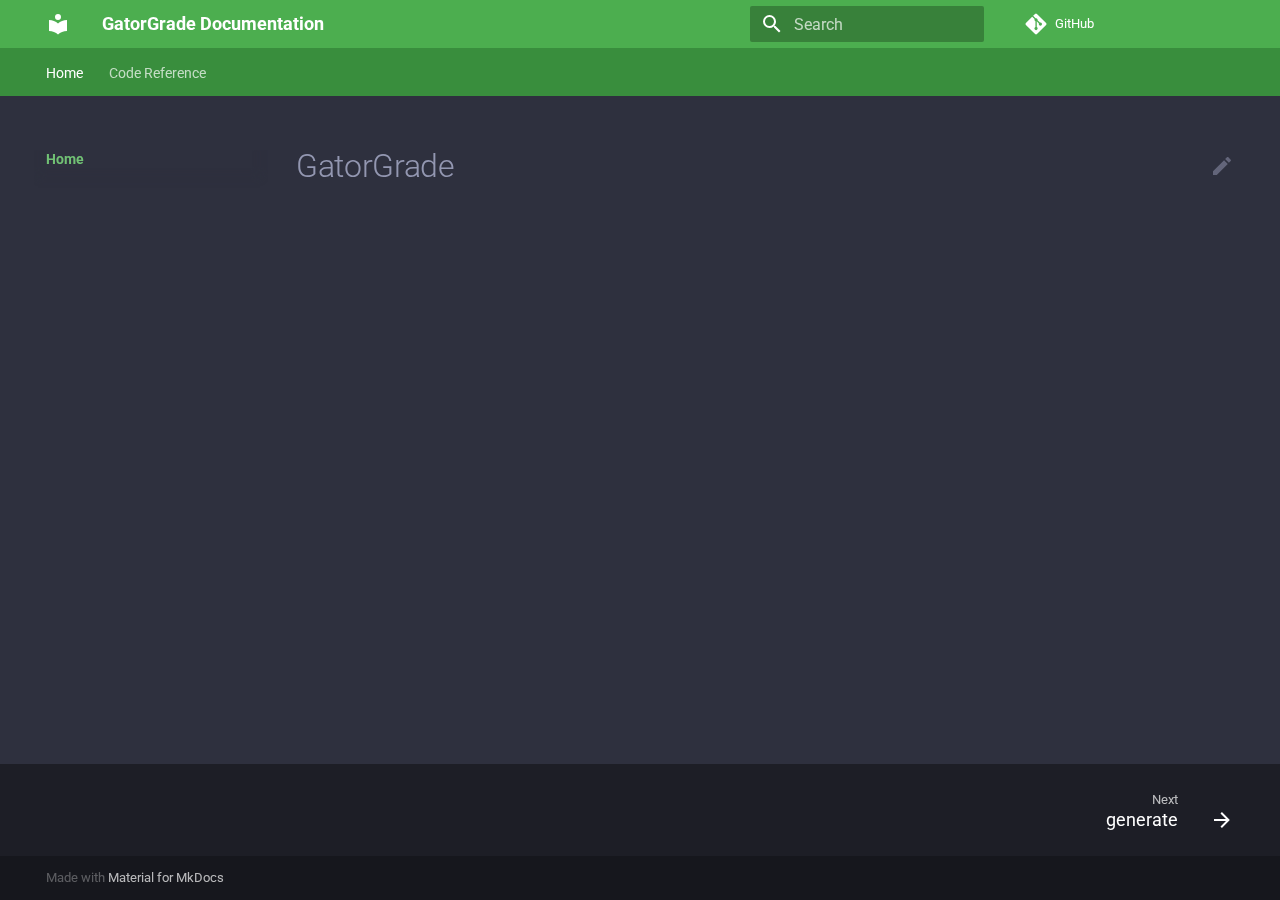
==== commit adcec201: "Deployed 74726f8 with MkDocs version: 1.5.3" ====
--- a/index.html
+++ b/index.html
@@ -15,7 +15,7 @@
         <link rel="canonical" href="https://gatoreducator.github.io/gatorgrade/docs/">
       
       <link rel="icon" href="assets/images/favicon.png">
-      <meta name="generator" content="mkdocs-1.4.1, mkdocs-material-8.5.6">
+      <meta name="generator" content="mkdocs-1.5.3, mkdocs-material-8.5.10">
     
     
       
@@ -23,10 +23,10 @@
       
     
     
-      <link rel="stylesheet" href="assets/stylesheets/main.20d9efc8.min.css">
-      
-        
-        <link rel="stylesheet" href="assets/stylesheets/palette.cbb835fc.min.css">
+      <link rel="stylesheet" href="assets/stylesheets/main.975780f9.min.css">
+      
+        
+        <link rel="stylesheet" href="assets/stylesheets/palette.2505c338.min.css">
         
           
           
@@ -158,7 +158,7 @@
         <a href="https://github.com/GatorEducator/gatorgrade" title="Go to repository" class="md-source" data-md-component="source">
   <div class="md-source__icon md-icon">
     
-    <svg xmlns="http://www.w3.org/2000/svg" viewBox="0 0 448 512"><!--! Font Awesome Free 6.2.0 by @fontawesome - https://fontawesome.com License - https://fontawesome.com/license/free (Icons: CC BY 4.0, Fonts: SIL OFL 1.1, Code: MIT License) Copyright 2022 Fonticons, Inc.--><path d="M439.55 236.05 244 40.45a28.87 28.87 0 0 0-40.81 0l-40.66 40.63 51.52 51.52c27.06-9.14 52.68 16.77 43.39 43.68l49.66 49.66c34.23-11.8 61.18 31 35.47 56.69-26.49 26.49-70.21-2.87-56-37.34L240.22 199v121.85c25.3 12.54 22.26 41.85 9.08 55a34.34 34.34 0 0 1-48.55 0c-17.57-17.6-11.07-46.91 11.25-56v-123c-20.8-8.51-24.6-30.74-18.64-45L142.57 101 8.45 235.14a28.86 28.86 0 0 0 0 40.81l195.61 195.6a28.86 28.86 0 0 0 40.8 0l194.69-194.69a28.86 28.86 0 0 0 0-40.81z"/></svg>
+    <svg xmlns="http://www.w3.org/2000/svg" viewBox="0 0 448 512"><!--! Font Awesome Free 6.2.1 by @fontawesome - https://fontawesome.com License - https://fontawesome.com/license/free (Icons: CC BY 4.0, Fonts: SIL OFL 1.1, Code: MIT License) Copyright 2022 Fonticons, Inc.--><path d="M439.55 236.05 244 40.45a28.87 28.87 0 0 0-40.81 0l-40.66 40.63 51.52 51.52c27.06-9.14 52.68 16.77 43.39 43.68l49.66 49.66c34.23-11.8 61.18 31 35.47 56.69-26.49 26.49-70.21-2.87-56-37.34L240.22 199v121.85c25.3 12.54 22.26 41.85 9.08 55a34.34 34.34 0 0 1-48.55 0c-17.57-17.6-11.07-46.91 11.25-56v-123c-20.8-8.51-24.6-30.74-18.64-45L142.57 101 8.45 235.14a28.86 28.86 0 0 0 0 40.81l195.61 195.6a28.86 28.86 0 0 0 40.8 0l194.69-194.69a28.86 28.86 0 0 0 0-40.81z"/></svg>
   </div>
   <div class="md-source__repository">
     GitHub
@@ -253,7 +253,7 @@
       <a href="https://github.com/GatorEducator/gatorgrade" title="Go to repository" class="md-source" data-md-component="source">
   <div class="md-source__icon md-icon">
     
-    <svg xmlns="http://www.w3.org/2000/svg" viewBox="0 0 448 512"><!--! Font Awesome Free 6.2.0 by @fontawesome - https://fontawesome.com License - https://fontawesome.com/license/free (Icons: CC BY 4.0, Fonts: SIL OFL 1.1, Code: MIT License) Copyright 2022 Fonticons, Inc.--><path d="M439.55 236.05 244 40.45a28.87 28.87 0 0 0-40.81 0l-40.66 40.63 51.52 51.52c27.06-9.14 52.68 16.77 43.39 43.68l49.66 49.66c34.23-11.8 61.18 31 35.47 56.69-26.49 26.49-70.21-2.87-56-37.34L240.22 199v121.85c25.3 12.54 22.26 41.85 9.08 55a34.34 34.34 0 0 1-48.55 0c-17.57-17.6-11.07-46.91 11.25-56v-123c-20.8-8.51-24.6-30.74-18.64-45L142.57 101 8.45 235.14a28.86 28.86 0 0 0 0 40.81l195.61 195.6a28.86 28.86 0 0 0 40.8 0l194.69-194.69a28.86 28.86 0 0 0 0-40.81z"/></svg>
+    <svg xmlns="http://www.w3.org/2000/svg" viewBox="0 0 448 512"><!--! Font Awesome Free 6.2.1 by @fontawesome - https://fontawesome.com License - https://fontawesome.com/license/free (Icons: CC BY 4.0, Fonts: SIL OFL 1.1, Code: MIT License) Copyright 2022 Fonticons, Inc.--><path d="M439.55 236.05 244 40.45a28.87 28.87 0 0 0-40.81 0l-40.66 40.63 51.52 51.52c27.06-9.14 52.68 16.77 43.39 43.68l49.66 49.66c34.23-11.8 61.18 31 35.47 56.69-26.49 26.49-70.21-2.87-56-37.34L240.22 199v121.85c25.3 12.54 22.26 41.85 9.08 55a34.34 34.34 0 0 1-48.55 0c-17.57-17.6-11.07-46.91 11.25-56v-123c-20.8-8.51-24.6-30.74-18.64-45L142.57 101 8.45 235.14a28.86 28.86 0 0 0 0 40.81l195.61 195.6a28.86 28.86 0 0 0 40.8 0l194.69-194.69a28.86 28.86 0 0 0 0-40.81z"/></svg>
   </div>
   <div class="md-source__repository">
     GitHub
@@ -631,11 +631,12 @@
       <div class="md-dialog__inner md-typeset"></div>
     </div>
     
-    <script id="__config" type="application/json">{"base": ".", "features": ["navigation.instant", "navigation.tabs", "toc.integrate", "navigation.top", "search.suggest", "search.highlight"], "search": "assets/javascripts/workers/search.5bf1dace.min.js", "translations": {"clipboard.copied": "Copied to clipboard", "clipboard.copy": "Copy to clipboard", "search.config.lang": "en", "search.config.pipeline": "trimmer, stopWordFilter", "search.config.separator": "[\\s\\-]+", "search.placeholder": "Search", "search.result.more.one": "1 more on this page", "search.result.more.other": "# more on this page", "search.result.none": "No matching documents", "search.result.one": "1 matching document", "search.result.other": "# matching documents", "search.result.placeholder": "Type to start searching", "search.result.term.missing": "Missing", "select.version.title": "Select version"}}</script>
-    
-    
-      <script src="assets/javascripts/bundle.078830c0.min.js"></script>
-      
+    <script id="__config" type="application/json">{"base": ".", "features": ["navigation.instant", "navigation.tabs", "toc.integrate", "navigation.top", "search.suggest", "search.highlight"], "search": "assets/javascripts/workers/search.16e2a7d4.min.js", "translations": {"clipboard.copied": "Copied to clipboard", "clipboard.copy": "Copy to clipboard", "search.config.lang": "en", "search.config.pipeline": "trimmer, stopWordFilter", "search.config.separator": "[\\s\\-]+", "search.placeholder": "Search", "search.result.more.one": "1 more on this page", "search.result.more.other": "# more on this page", "search.result.none": "No matching documents", "search.result.one": "1 matching document", "search.result.other": "# matching documents", "search.result.placeholder": "Type to start searching", "search.result.term.missing": "Missing", "select.version.title": "Select version"}}</script>
+    
+    
+      <script src="assets/javascripts/bundle.5a2dcb6a.min.js"></script>
+      
+    
     
   </body>
 </html>--- a/assets/stylesheets/main.975780f9.min.css
+++ b/assets/stylesheets/main.975780f9.min.css
@@ -0,0 +1 @@
+@charset "UTF-8";html{-webkit-text-size-adjust:none;-moz-text-size-adjust:none;text-size-adjust:none;box-sizing:border-box}*,:after,:before{box-sizing:inherit}@media (prefers-reduced-motion){*,:after,:before{transition:none!important}}body{margin:0}a,button,input,label{-webkit-tap-highlight-color:transparent}a{color:inherit;text-decoration:none}hr{border:0;box-sizing:initial;display:block;height:.05rem;overflow:visible;padding:0}small{font-size:80%}sub,sup{line-height:1em}img{border-style:none}table{border-collapse:initial;border-spacing:0}td,th{font-weight:400;vertical-align:top}button{background:#0000;border:0;font-family:inherit;font-size:inherit;margin:0;padding:0}input{border:0;outline:none}:root{--md-primary-fg-color:#4051b5;--md-primary-fg-color--light:#5d6cc0;--md-primary-fg-color--dark:#303fa1;--md-primary-bg-color:#fff;--md-primary-bg-color--light:#ffffffb3;--md-accent-fg-color:#526cfe;--md-accent-fg-color--transparent:#526cfe1a;--md-accent-bg-color:#fff;--md-accent-bg-color--light:#ffffffb3}:root,[data-md-color-scheme=default]{--md-default-fg-color:#000000de;--md-default-fg-color--light:#0000008a;--md-default-fg-color--lighter:#00000052;--md-default-fg-color--lightest:#00000012;--md-default-bg-color:#fff;--md-default-bg-color--light:#ffffffb3;--md-default-bg-color--lighter:#ffffff4d;--md-default-bg-color--lightest:#ffffff1f;--md-code-fg-color:#36464e;--md-code-bg-color:#f5f5f5;--md-code-hl-color:#ffff0080;--md-code-hl-number-color:#d52a2a;--md-code-hl-special-color:#db1457;--md-code-hl-function-color:#a846b9;--md-code-hl-constant-color:#6e59d9;--md-code-hl-keyword-color:#3f6ec6;--md-code-hl-string-color:#1c7d4d;--md-code-hl-name-color:var(--md-code-fg-color);--md-code-hl-operator-color:var(--md-default-fg-color--light);--md-code-hl-punctuation-color:var(--md-default-fg-color--light);--md-code-hl-comment-color:var(--md-default-fg-color--light);--md-code-hl-generic-color:var(--md-default-fg-color--light);--md-code-hl-variable-color:var(--md-default-fg-color--light);--md-typeset-color:var(--md-default-fg-color);--md-typeset-a-color:var(--md-primary-fg-color);--md-typeset-mark-color:#ffff0080;--md-typeset-del-color:#f5503d26;--md-typeset-ins-color:#0bd57026;--md-typeset-kbd-color:#fafafa;--md-typeset-kbd-accent-color:#fff;--md-typeset-kbd-border-color:#b8b8b8;--md-typeset-table-color:#0000001f;--md-admonition-fg-color:var(--md-default-fg-color);--md-admonition-bg-color:var(--md-default-bg-color);--md-footer-fg-color:#fff;--md-footer-fg-color--light:#ffffffb3;--md-footer-fg-color--lighter:#ffffff4d;--md-footer-bg-color:#000000de;--md-footer-bg-color--dark:#00000052;--md-shadow-z1:0 0.2rem 0.5rem #0000000d,0 0 0.05rem #0000001a;--md-shadow-z2:0 0.2rem 0.5rem #0000001a,0 0 0.05rem #00000040;--md-shadow-z3:0 0.2rem 0.5rem #0003,0 0 0.05rem #00000059}.md-icon svg{fill:currentcolor;display:block;height:1.2rem;width:1.2rem}body{-webkit-font-smoothing:antialiased;-moz-osx-font-smoothing:grayscale;--md-text-font-family:var(--md-text-font,_),-apple-system,BlinkMacSystemFont,Helvetica,Arial,sans-serif;--md-code-font-family:var(--md-code-font,_),SFMono-Regular,Consolas,Menlo,monospace}body,input{font-feature-settings:"kern","liga";font-family:var(--md-text-font-family)}body,code,input,kbd,pre{color:var(--md-typeset-color)}code,kbd,pre{font-feature-settings:"kern";font-family:var(--md-code-font-family)}:root{--md-typeset-table-sort-icon:url('data:image/svg+xml;charset=utf-8,<svg xmlns="http://www.w3.org/2000/svg" viewBox="0 0 24 24"><path d="m18 21-4-4h3V7h-3l4-4 4 4h-3v10h3M2 19v-2h10v2M2 13v-2h7v2M2 7V5h4v2H2Z"/></svg>');--md-typeset-table-sort-icon--asc:url('data:image/svg+xml;charset=utf-8,<svg xmlns="http://www.w3.org/2000/svg" viewBox="0 0 24 24"><path d="M19 17h3l-4 4-4-4h3V3h2M2 17h10v2H2M6 5v2H2V5m0 6h7v2H2v-2Z"/></svg>');--md-typeset-table-sort-icon--desc:url('data:image/svg+xml;charset=utf-8,<svg xmlns="http://www.w3.org/2000/svg" viewBox="0 0 24 24"><path d="M19 7h3l-4-4-4 4h3v14h2M2 17h10v2H2M6 5v2H2V5m0 6h7v2H2v-2Z"/></svg>')}.md-typeset{-webkit-print-color-adjust:exact;color-adjust:exact;font-size:.8rem;line-height:1.6}@media print{.md-typeset{font-size:.68rem}}.md-typeset blockquote,.md-typeset dl,.md-typeset figure,.md-typeset ol,.md-typeset pre,.md-typeset ul{margin-bottom:1em;margin-top:1em}.md-typeset h1{color:var(--md-default-fg-color--light);font-size:2em;line-height:1.3;margin:0 0 1.25em}.md-typeset h1,.md-typeset h2{font-weight:300;letter-spacing:-.01em}.md-typeset h2{font-size:1.5625em;line-height:1.4;margin:1.6em 0 .64em}.md-typeset h3{font-size:1.25em;font-weight:400;letter-spacing:-.01em;line-height:1.5;margin:1.6em 0 .8em}.md-typeset h2+h3{margin-top:.8em}.md-typeset h4{font-weight:700;letter-spacing:-.01em;margin:1em 0}.md-typeset h5,.md-typeset h6{color:var(--md-default-fg-color--light);font-size:.8em;font-weight:700;letter-spacing:-.01em;margin:1.25em 0}.md-typeset h5{text-transform:uppercase}.md-typeset hr{border-bottom:.05rem solid var(--md-default-fg-color--lightest);display:flow-root;margin:1.5em 0}.md-typeset a{color:var(--md-typeset-a-color);word-break:break-word}.md-typeset a,.md-typeset a:before{transition:color 125ms}.md-typeset a:focus,.md-typeset a:hover{color:var(--md-accent-fg-color)}.md-typeset a:focus code,.md-typeset a:hover code{background-color:var(--md-accent-fg-color--transparent)}.md-typeset a code{color:currentcolor;transition:background-color 125ms}.md-typeset a.focus-visible{outline-color:var(--md-accent-fg-color);outline-offset:.2rem}.md-typeset code,.md-typeset kbd,.md-typeset pre{color:var(--md-code-fg-color);direction:ltr;font-variant-ligatures:none}@media print{.md-typeset code,.md-typeset kbd,.md-typeset pre{white-space:pre-wrap}}.md-typeset code{background-color:var(--md-code-bg-color);border-radius:.1rem;-webkit-box-decoration-break:clone;box-decoration-break:clone;font-size:.85em;padding:0 .2941176471em;word-break:break-word}.md-typeset code:not(.focus-visible){-webkit-tap-highlight-color:transparent;outline:none}.md-typeset pre{display:flow-root;line-height:1.4;position:relative}.md-typeset pre>code{-webkit-box-decoration-break:slice;box-decoration-break:slice;box-shadow:none;display:block;margin:0;outline-color:var(--md-accent-fg-color);overflow:auto;padding:.7720588235em 1.1764705882em;scrollbar-color:var(--md-default-fg-color--lighter) #0000;scrollbar-width:thin;touch-action:auto;word-break:normal}.md-typeset pre>code:hover{scrollbar-color:var(--md-accent-fg-color) #0000}.md-typeset pre>code::-webkit-scrollbar{height:.2rem;width:.2rem}.md-typeset pre>code::-webkit-scrollbar-thumb{background-color:var(--md-default-fg-color--lighter)}.md-typeset pre>code::-webkit-scrollbar-thumb:hover{background-color:var(--md-accent-fg-color)}.md-typeset kbd{background-color:var(--md-typeset-kbd-color);border-radius:.1rem;box-shadow:0 .1rem 0 .05rem var(--md-typeset-kbd-border-color),0 .1rem 0 var(--md-typeset-kbd-border-color),0 -.1rem .2rem var(--md-typeset-kbd-accent-color) inset;color:var(--md-default-fg-color);display:inline-block;font-size:.75em;padding:0 .6666666667em;vertical-align:text-top;word-break:break-word}.md-typeset mark{background-color:var(--md-typeset-mark-color);-webkit-box-decoration-break:clone;box-decoration-break:clone;color:inherit;word-break:break-word}.md-typeset abbr{border-bottom:.05rem dotted var(--md-default-fg-color--light);cursor:help;text-decoration:none}@media (hover:none){.md-typeset abbr{position:relative}.md-typeset abbr[title]:-webkit-any(:focus,:hover):after{background-color:var(--md-default-fg-color);border-radius:.1rem;box-shadow:var(--md-shadow-z3);color:var(--md-default-bg-color);content:attr(title);display:inline-block;font-size:.7rem;margin-top:2em;max-width:80%;min-width:-webkit-max-content;min-width:max-content;padding:.2rem .3rem;position:absolute;width:auto}.md-typeset abbr[title]:-moz-any(:focus,:hover):after{background-color:var(--md-default-fg-color);border-radius:.1rem;box-shadow:var(--md-shadow-z3);color:var(--md-default-bg-color);content:attr(title);display:inline-block;font-size:.7rem;margin-top:2em;max-width:80%;min-width:-moz-max-content;min-width:max-content;padding:.2rem .3rem;position:absolute;width:auto}[dir=ltr] .md-typeset abbr[title]:-webkit-any(:focus,:hover):after{left:0}[dir=ltr] .md-typeset abbr[title]:-moz-any(:focus,:hover):after{left:0}[dir=ltr] .md-typeset abbr[title]:is(:focus,:hover):after{left:0}[dir=rtl] .md-typeset abbr[title]:-webkit-any(:focus,:hover):after{right:0}[dir=rtl] .md-typeset abbr[title]:-moz-any(:focus,:hover):after{right:0}[dir=rtl] .md-typeset abbr[title]:is(:focus,:hover):after{right:0}.md-typeset abbr[title]:is(:focus,:hover):after{background-color:var(--md-default-fg-color);border-radius:.1rem;box-shadow:var(--md-shadow-z3);color:var(--md-default-bg-color);content:attr(title);display:inline-block;font-size:.7rem;margin-top:2em;max-width:80%;min-width:-webkit-max-content;min-width:-moz-max-content;min-width:max-content;padding:.2rem .3rem;position:absolute;width:auto}}.md-typeset small{opacity:.75}[dir=ltr] .md-typeset sub,[dir=ltr] .md-typeset sup{margin-left:.078125em}[dir=rtl] .md-typeset sub,[dir=rtl] .md-typeset sup{margin-right:.078125em}[dir=ltr] .md-typeset blockquote{padding-left:.6rem}[dir=rtl] .md-typeset blockquote{padding-right:.6rem}[dir=ltr] .md-typeset blockquote{border-left:.2rem solid var(--md-default-fg-color--lighter)}[dir=rtl] .md-typeset blockquote{border-right:.2rem solid var(--md-default-fg-color--lighter)}.md-typeset blockquote{color:var(--md-default-fg-color--light);margin-left:0;margin-right:0}.md-typeset ul{list-style-type:disc}[dir=ltr] .md-typeset ol,[dir=ltr] .md-typeset ul{margin-left:.625em}[dir=rtl] .md-typeset ol,[dir=rtl] .md-typeset ul{margin-right:.625em}.md-typeset ol,.md-typeset ul{padding:0}.md-typeset ol:not([hidden]),.md-typeset ul:not([hidden]){display:flow-root}.md-typeset ol ol,.md-typeset ul ol{list-style-type:lower-alpha}.md-typeset ol ol ol,.md-typeset ul ol ol{list-style-type:lower-roman}[dir=ltr] .md-typeset ol li,[dir=ltr] .md-typeset ul li{margin-left:1.25em}[dir=rtl] .md-typeset ol li,[dir=rtl] .md-typeset ul li{margin-right:1.25em}.md-typeset ol li,.md-typeset ul li{margin-bottom:.5em}.md-typeset ol li blockquote,.md-typeset ol li p,.md-typeset ul li blockquote,.md-typeset ul li p{margin:.5em 0}.md-typeset ol li:last-child,.md-typeset ul li:last-child{margin-bottom:0}.md-typeset ol li :-webkit-any(ul,ol),.md-typeset ul li :-webkit-any(ul,ol){margin-bottom:.5em;margin-top:.5em}.md-typeset ol li :-moz-any(ul,ol),.md-typeset ul li :-moz-any(ul,ol){margin-bottom:.5em;margin-top:.5em}[dir=ltr] .md-typeset ol li :-webkit-any(ul,ol),[dir=ltr] .md-typeset ul li :-webkit-any(ul,ol){margin-left:.625em}[dir=ltr] .md-typeset ol li :-moz-any(ul,ol),[dir=ltr] .md-typeset ul li :-moz-any(ul,ol){margin-left:.625em}[dir=ltr] .md-typeset ol li :is(ul,ol),[dir=ltr] .md-typeset ul li :is(ul,ol){margin-left:.625em}[dir=rtl] .md-typeset ol li :-webkit-any(ul,ol),[dir=rtl] .md-typeset ul li :-webkit-any(ul,ol){margin-right:.625em}[dir=rtl] .md-typeset ol li :-moz-any(ul,ol),[dir=rtl] .md-typeset ul li :-moz-any(ul,ol){margin-right:.625em}[dir=rtl] .md-typeset ol li :is(ul,ol),[dir=rtl] .md-typeset ul li :is(ul,ol){margin-right:.625em}.md-typeset ol li :is(ul,ol),.md-typeset ul li :is(ul,ol){margin-bottom:.5em;margin-top:.5em}[dir=ltr] .md-typeset dd{margin-left:1.875em}[dir=rtl] .md-typeset dd{margin-right:1.875em}.md-typeset dd{margin-bottom:1.5em;margin-top:1em}.md-typeset img,.md-typeset svg,.md-typeset video{height:auto;max-width:100%}.md-typeset img[align=left]{margin:1em 1em 1em 0}.md-typeset img[align=right]{margin:1em 0 1em 1em}.md-typeset img[align]:only-child{margin-top:0}.md-typeset img[src$="#gh-dark-mode-only"],.md-typeset img[src$="#only-dark"]{display:none}.md-typeset figure{display:flow-root;margin:1em auto;max-width:100%;text-align:center;width:-webkit-fit-content;width:-moz-fit-content;width:fit-content}.md-typeset figure img{display:block}.md-typeset figcaption{font-style:italic;margin:1em auto;max-width:24rem}.md-typeset iframe{max-width:100%}.md-typeset table:not([class]){background-color:var(--md-default-bg-color);border:.05rem solid var(--md-typeset-table-color);border-radius:.1rem;display:inline-block;font-size:.64rem;max-width:100%;overflow:auto;touch-action:auto}@media print{.md-typeset table:not([class]){display:table}}.md-typeset table:not([class])+*{margin-top:1.5em}.md-typeset table:not([class]) :-webkit-any(th,td)>:first-child{margin-top:0}.md-typeset table:not([class]) :-moz-any(th,td)>:first-child{margin-top:0}.md-typeset table:not([class]) :is(th,td)>:first-child{margin-top:0}.md-typeset table:not([class]) :-webkit-any(th,td)>:last-child{margin-bottom:0}.md-typeset table:not([class]) :-moz-any(th,td)>:last-child{margin-bottom:0}.md-typeset table:not([class]) :is(th,td)>:last-child{margin-bottom:0}.md-typeset table:not([class]) :-webkit-any(th,td):not([align]){text-align:left}.md-typeset table:not([class]) :-moz-any(th,td):not([align]){text-align:left}.md-typeset table:not([class]) :is(th,td):not([align]){text-align:left}[dir=rtl] .md-typeset table:not([class]) :-webkit-any(th,td):not([align]){text-align:right}[dir=rtl] .md-typeset table:not([class]) :-moz-any(th,td):not([align]){text-align:right}[dir=rtl] .md-typeset table:not([class]) :is(th,td):not([align]){text-align:right}.md-typeset table:not([class]) th{font-weight:700;min-width:5rem;padding:.9375em 1.25em;vertical-align:top}.md-typeset table:not([class]) td{border-top:.05rem solid var(--md-typeset-table-color);padding:.9375em 1.25em;vertical-align:top}.md-typeset table:not([class]) tbody tr{transition:background-color 125ms}.md-typeset table:not([class]) tbody tr:hover{background-color:rgba(0,0,0,.035);box-shadow:0 .05rem 0 var(--md-default-bg-color) inset}.md-typeset table:not([class]) a{word-break:normal}.md-typeset table th[role=columnheader]{cursor:pointer}[dir=ltr] .md-typeset table th[role=columnheader]:after{margin-left:.5em}[dir=rtl] .md-typeset table th[role=columnheader]:after{margin-right:.5em}.md-typeset table th[role=columnheader]:after{content:"";display:inline-block;height:1.2em;-webkit-mask-image:var(--md-typeset-table-sort-icon);mask-image:var(--md-typeset-table-sort-icon);-webkit-mask-repeat:no-repeat;mask-repeat:no-repeat;-webkit-mask-size:contain;mask-size:contain;transition:background-color 125ms;vertical-align:text-bottom;width:1.2em}.md-typeset table th[role=columnheader]:hover:after{background-color:var(--md-default-fg-color--lighter)}.md-typeset table th[role=columnheader][aria-sort=ascending]:after{background-color:var(--md-default-fg-color--light);-webkit-mask-image:var(--md-typeset-table-sort-icon--asc);mask-image:var(--md-typeset-table-sort-icon--asc)}.md-typeset table th[role=columnheader][aria-sort=descending]:after{background-color:var(--md-default-fg-color--light);-webkit-mask-image:var(--md-typeset-table-sort-icon--desc);mask-image:var(--md-typeset-table-sort-icon--desc)}.md-typeset__scrollwrap{margin:1em -.8rem;overflow-x:auto;touch-action:auto}.md-typeset__table{display:inline-block;margin-bottom:.5em;padding:0 .8rem}@media print{.md-typeset__table{display:block}}html .md-typeset__table table{display:table;margin:0;overflow:hidden;width:100%}@media screen and (max-width:44.9375em){.md-content__inner>pre{margin:1em -.8rem}.md-content__inner>pre code{border-radius:0}}.md-banner{background-color:var(--md-footer-bg-color);color:var(--md-footer-fg-color);overflow:auto}@media print{.md-banner{display:none}}.md-banner--warning{background:var(--md-typeset-mark-color);color:var(--md-default-fg-color)}.md-banner__inner{font-size:.7rem;margin:.6rem auto;padding:0 .8rem}[dir=ltr] .md-banner__button{float:right}[dir=rtl] .md-banner__button{float:left}.md-banner__button{color:inherit;cursor:pointer;transition:opacity .25s}.md-banner__button:hover{opacity:.7}html{font-size:125%;height:100%;overflow-x:hidden}@media screen and (min-width:100em){html{font-size:137.5%}}@media screen and (min-width:125em){html{font-size:150%}}body{background-color:var(--md-default-bg-color);display:flex;flex-direction:column;font-size:.5rem;min-height:100%;position:relative;width:100%}@media print{body{display:block}}@media screen and (max-width:59.9375em){body[data-md-scrolllock]{position:fixed}}.md-grid{margin-left:auto;margin-right:auto;max-width:61rem}.md-container{display:flex;flex-direction:column;flex-grow:1}@media print{.md-container{display:block}}.md-main{flex-grow:1}.md-main__inner{display:flex;height:100%;margin-top:1.5rem}.md-ellipsis{overflow:hidden;text-overflow:ellipsis;white-space:nowrap}.md-toggle{display:none}.md-option{height:0;opacity:0;position:absolute;width:0}.md-option:checked+label:not([hidden]){display:block}.md-option.focus-visible+label{outline-color:var(--md-accent-fg-color);outline-style:auto}.md-skip{background-color:var(--md-default-fg-color);border-radius:.1rem;color:var(--md-default-bg-color);font-size:.64rem;margin:.5rem;opacity:0;outline-color:var(--md-accent-fg-color);padding:.3rem .5rem;position:fixed;transform:translateY(.4rem);z-index:-1}.md-skip:focus{opacity:1;transform:translateY(0);transition:transform .25s cubic-bezier(.4,0,.2,1),opacity 175ms 75ms;z-index:10}@page{margin:25mm}:root{--md-clipboard-icon:url('data:image/svg+xml;charset=utf-8,<svg xmlns="http://www.w3.org/2000/svg" viewBox="0 0 24 24"><path d="M19 21H8V7h11m0-2H8a2 2 0 0 0-2 2v14a2 2 0 0 0 2 2h11a2 2 0 0 0 2-2V7a2 2 0 0 0-2-2m-3-4H4a2 2 0 0 0-2 2v14h2V3h12V1Z"/></svg>')}.md-clipboard{border-radius:.1rem;color:var(--md-default-fg-color--lightest);cursor:pointer;height:1.5em;outline-color:var(--md-accent-fg-color);outline-offset:.1rem;position:absolute;right:.5em;top:.5em;transition:color .25s;width:1.5em;z-index:1}@media print{.md-clipboard{display:none}}.md-clipboard:not(.focus-visible){-webkit-tap-highlight-color:transparent;outline:none}:hover>.md-clipboard{color:var(--md-default-fg-color--light)}.md-clipboard:-webkit-any(:focus,:hover){color:var(--md-accent-fg-color)}.md-clipboard:-moz-any(:focus,:hover){color:var(--md-accent-fg-color)}.md-clipboard:is(:focus,:hover){color:var(--md-accent-fg-color)}.md-clipboard:after{background-color:currentcolor;content:"";display:block;height:1.125em;margin:0 auto;-webkit-mask-image:var(--md-clipboard-icon);mask-image:var(--md-clipboard-icon);-webkit-mask-position:center;mask-position:center;-webkit-mask-repeat:no-repeat;mask-repeat:no-repeat;-webkit-mask-size:contain;mask-size:contain;width:1.125em}.md-clipboard--inline{cursor:pointer}.md-clipboard--inline code{transition:color .25s,background-color .25s}.md-clipboard--inline:-webkit-any(:focus,:hover) code{background-color:var(--md-accent-fg-color--transparent);color:var(--md-accent-fg-color)}.md-clipboard--inline:-moz-any(:focus,:hover) code{background-color:var(--md-accent-fg-color--transparent);color:var(--md-accent-fg-color)}.md-clipboard--inline:is(:focus,:hover) code{background-color:var(--md-accent-fg-color--transparent);color:var(--md-accent-fg-color)}@keyframes consent{0%{opacity:0;transform:translateY(100%)}to{opacity:1;transform:translateY(0)}}@keyframes overlay{0%{opacity:0}to{opacity:1}}.md-consent__overlay{animation:overlay .25s both;-webkit-backdrop-filter:blur(.1rem);backdrop-filter:blur(.1rem);background-color:#0000008a;height:100%;opacity:1;position:fixed;top:0;width:100%;z-index:5}.md-consent__inner{animation:consent .5s cubic-bezier(.1,.7,.1,1) both;background-color:var(--md-default-bg-color);border:0;border-radius:.1rem;bottom:0;box-shadow:0 0 .2rem #0000001a,0 .2rem .4rem #0003;max-height:100%;overflow:auto;padding:0;position:fixed;width:100%;z-index:5}.md-consent__form{padding:.8rem}.md-consent__settings{display:none;margin:1em 0}input:checked+.md-consent__settings{display:block}.md-consent__controls{margin-bottom:.8rem}.md-typeset .md-consent__controls .md-button{display:inline}@media screen and (max-width:44.9375em){.md-typeset .md-consent__controls .md-button{display:block;margin-top:.4rem;text-align:center;width:100%}}.md-consent label{cursor:pointer}.md-content{flex-grow:1;min-width:0}.md-content__inner{margin:0 .8rem 1.2rem;padding-top:.6rem}@media screen and (min-width:76.25em){[dir=ltr] .md-sidebar--primary:not([hidden])~.md-content>.md-content__inner{margin-left:1.2rem}[dir=ltr] .md-sidebar--secondary:not([hidden])~.md-content>.md-content__inner,[dir=rtl] .md-sidebar--primary:not([hidden])~.md-content>.md-content__inner{margin-right:1.2rem}[dir=rtl] .md-sidebar--secondary:not([hidden])~.md-content>.md-content__inner{margin-left:1.2rem}}.md-content__inner:before{content:"";display:block;height:.4rem}.md-content__inner>:last-child{margin-bottom:0}[dir=ltr] .md-content__button{float:right}[dir=rtl] .md-content__button{float:left}[dir=ltr] .md-content__button{margin-left:.4rem}[dir=rtl] .md-content__button{margin-right:.4rem}.md-content__button{margin:.4rem 0;padding:0}@media print{.md-content__button{display:none}}.md-typeset .md-content__button{color:var(--md-default-fg-color--lighter)}.md-content__button svg{display:inline;vertical-align:top}[dir=rtl] .md-content__button svg{transform:scaleX(-1)}[dir=ltr] .md-dialog{right:.8rem}[dir=rtl] .md-dialog{left:.8rem}.md-dialog{background-color:var(--md-default-fg-color);border-radius:.1rem;bottom:.8rem;box-shadow:var(--md-shadow-z3);min-width:11.1rem;opacity:0;padding:.4rem .6rem;pointer-events:none;position:fixed;transform:translateY(100%);transition:transform 0ms .4s,opacity .4s;z-index:4}@media print{.md-dialog{display:none}}.md-dialog--active{opacity:1;pointer-events:auto;transform:translateY(0);transition:transform .4s cubic-bezier(.075,.85,.175,1),opacity .4s}.md-dialog__inner{color:var(--md-default-bg-color);font-size:.7rem}.md-feedback{margin:2em 0 1em;text-align:center}.md-feedback fieldset{border:none;margin:0;padding:0}.md-feedback__title{font-weight:700;margin:1em auto}.md-feedback__inner{position:relative}.md-feedback__list{align-content:baseline;display:flex;flex-wrap:wrap;justify-content:center;position:relative}.md-feedback__list:hover .md-icon:not(:disabled){color:var(--md-default-fg-color--lighter)}:disabled .md-feedback__list{min-height:1.8rem}.md-feedback__icon{color:var(--md-default-fg-color--light);cursor:pointer;flex-shrink:0;margin:0 .1rem;transition:color 125ms}.md-feedback__icon:not(:disabled).md-icon:hover{color:var(--md-accent-fg-color)}.md-feedback__icon:disabled{color:var(--md-default-fg-color--lightest);pointer-events:none}.md-feedback__note{opacity:0;position:relative;transform:translateY(.4rem);transition:transform .4s cubic-bezier(.1,.7,.1,1),opacity .15s}.md-feedback__note>*{margin:0 auto;max-width:16rem}:disabled .md-feedback__note{opacity:1;transform:translateY(0)}.md-footer{background-color:var(--md-footer-bg-color);color:var(--md-footer-fg-color)}@media print{.md-footer{display:none}}.md-footer__inner{justify-content:space-between;overflow:auto;padding:.2rem}.md-footer__inner:not([hidden]){display:flex}.md-footer__link{display:flex;flex-grow:0.01;outline-color:var(--md-accent-fg-color);overflow:hidden;padding-bottom:.4rem;padding-top:1.4rem;transition:opacity .25s}.md-footer__link:-webkit-any(:focus,:hover){opacity:.7}.md-footer__link:-moz-any(:focus,:hover){opacity:.7}.md-footer__link:is(:focus,:hover){opacity:.7}[dir=rtl] .md-footer__link svg{transform:scaleX(-1)}@media screen and (max-width:44.9375em){.md-footer__link--prev .md-footer__title{display:none}}[dir=ltr] .md-footer__link--next{margin-left:auto}[dir=rtl] .md-footer__link--next{margin-right:auto}.md-footer__link--next{text-align:right}[dir=rtl] .md-footer__link--next{text-align:left}.md-footer__title{flex-grow:1;font-size:.9rem;line-height:2.4rem;max-width:calc(100% - 2.4rem);padding:0 1rem;position:relative;white-space:nowrap}.md-footer__button{margin:.2rem;padding:.4rem}.md-footer__direction{font-size:.64rem;left:0;margin-top:-1rem;opacity:.7;padding:0 1rem;position:absolute;right:0}.md-footer-meta{background-color:var(--md-footer-bg-color--dark)}.md-footer-meta__inner{display:flex;flex-wrap:wrap;justify-content:space-between;padding:.2rem}html .md-footer-meta.md-typeset a{color:var(--md-footer-fg-color--light)}html .md-footer-meta.md-typeset a:-webkit-any(:focus,:hover){color:var(--md-footer-fg-color)}html .md-footer-meta.md-typeset a:-moz-any(:focus,:hover){color:var(--md-footer-fg-color)}html .md-footer-meta.md-typeset a:is(:focus,:hover){color:var(--md-footer-fg-color)}.md-copyright{color:var(--md-footer-fg-color--lighter);font-size:.64rem;margin:auto .6rem;padding:.4rem 0;width:100%}@media screen and (min-width:45em){.md-copyright{width:auto}}.md-copyright__highlight{color:var(--md-footer-fg-color--light)}.md-social{margin:0 .4rem;padding:.2rem 0 .6rem}@media screen and (min-width:45em){.md-social{padding:.6rem 0}}.md-social__link{display:inline-block;height:1.6rem;text-align:center;width:1.6rem}.md-social__link:before{line-height:1.9}.md-social__link svg{fill:currentcolor;max-height:.8rem;vertical-align:-25%}.md-typeset .md-button{border:.1rem solid;border-radius:.1rem;color:var(--md-primary-fg-color);cursor:pointer;display:inline-block;font-weight:700;padding:.625em 2em;transition:color 125ms,background-color 125ms,border-color 125ms}.md-typeset .md-button--primary{background-color:var(--md-primary-fg-color);border-color:var(--md-primary-fg-color);color:var(--md-primary-bg-color)}.md-typeset .md-button:-webkit-any(:focus,:hover){background-color:var(--md-accent-fg-color);border-color:var(--md-accent-fg-color);color:var(--md-accent-bg-color)}.md-typeset .md-button:-moz-any(:focus,:hover){background-color:var(--md-accent-fg-color);border-color:var(--md-accent-fg-color);color:var(--md-accent-bg-color)}.md-typeset .md-button:is(:focus,:hover){background-color:var(--md-accent-fg-color);border-color:var(--md-accent-fg-color);color:var(--md-accent-bg-color)}[dir=ltr] .md-typeset .md-input{border-top-left-radius:.1rem}[dir=ltr] .md-typeset .md-input,[dir=rtl] .md-typeset .md-input{border-top-right-radius:.1rem}[dir=rtl] .md-typeset .md-input{border-top-left-radius:.1rem}.md-typeset .md-input{border-bottom:.1rem solid var(--md-default-fg-color--lighter);box-shadow:var(--md-shadow-z1);font-size:.8rem;height:1.8rem;padding:0 .6rem;transition:border .25s,box-shadow .25s}.md-typeset .md-input:-webkit-any(:focus,:hover){border-bottom-color:var(--md-accent-fg-color);box-shadow:var(--md-shadow-z2)}.md-typeset .md-input:-moz-any(:focus,:hover){border-bottom-color:var(--md-accent-fg-color);box-shadow:var(--md-shadow-z2)}.md-typeset .md-input:is(:focus,:hover){border-bottom-color:var(--md-accent-fg-color);box-shadow:var(--md-shadow-z2)}.md-typeset .md-input--stretch{width:100%}.md-header{background-color:var(--md-primary-fg-color);box-shadow:0 0 .2rem #0000,0 .2rem .4rem #0000;color:var(--md-primary-bg-color);display:block;left:0;position:-webkit-sticky;position:sticky;right:0;top:0;z-index:4}@media print{.md-header{display:none}}.md-header[hidden]{transform:translateY(-100%);transition:transform .25s cubic-bezier(.8,0,.6,1),box-shadow .25s}.md-header--shadow{box-shadow:0 0 .2rem #0000001a,0 .2rem .4rem #0003;transition:transform .25s cubic-bezier(.1,.7,.1,1),box-shadow .25s}.md-header__inner{align-items:center;display:flex;padding:0 .2rem}.md-header__button{color:currentcolor;cursor:pointer;margin:.2rem;outline-color:var(--md-accent-fg-color);padding:.4rem;position:relative;transition:opacity .25s;vertical-align:middle;z-index:1}.md-header__button:hover{opacity:.7}.md-header__button:not([hidden]){display:inline-block}.md-header__button:not(.focus-visible){-webkit-tap-highlight-color:transparent;outline:none}.md-header__button.md-logo{margin:.2rem;padding:.4rem}@media screen and (max-width:76.1875em){.md-header__button.md-logo{display:none}}.md-header__button.md-logo :-webkit-any(img,svg){fill:currentcolor;display:block;height:1.2rem;width:auto}.md-header__button.md-logo :-moz-any(img,svg){fill:currentcolor;display:block;height:1.2rem;width:auto}.md-header__button.md-logo :is(img,svg){fill:currentcolor;display:block;height:1.2rem;width:auto}@media screen and (min-width:60em){.md-header__button[for=__search]{display:none}}.no-js .md-header__button[for=__search]{display:none}[dir=rtl] .md-header__button[for=__search] svg{transform:scaleX(-1)}@media screen and (min-width:76.25em){.md-header__button[for=__drawer]{display:none}}.md-header__topic{display:flex;max-width:100%;position:absolute;transition:transform .4s cubic-bezier(.1,.7,.1,1),opacity .15s;white-space:nowrap}.md-header__topic+.md-header__topic{opacity:0;pointer-events:none;transform:translateX(1.25rem);transition:transform .4s cubic-bezier(1,.7,.1,.1),opacity .15s;z-index:-1}[dir=rtl] .md-header__topic+.md-header__topic{transform:translateX(-1.25rem)}.md-header__topic:first-child{font-weight:700}[dir=ltr] .md-header__title{margin-right:.4rem}[dir=rtl] .md-header__title{margin-left:.4rem}[dir=ltr] .md-header__title{margin-left:1rem}[dir=rtl] .md-header__title{margin-right:1rem}.md-header__title{flex-grow:1;font-size:.9rem;height:2.4rem;line-height:2.4rem}.md-header__title--active .md-header__topic{opacity:0;pointer-events:none;transform:translateX(-1.25rem);transition:transform .4s cubic-bezier(1,.7,.1,.1),opacity .15s;z-index:-1}[dir=rtl] .md-header__title--active .md-header__topic{transform:translateX(1.25rem)}.md-header__title--active .md-header__topic+.md-header__topic{opacity:1;pointer-events:auto;transform:translateX(0);transition:transform .4s cubic-bezier(.1,.7,.1,1),opacity .15s;z-index:0}.md-header__title>.md-header__ellipsis{height:100%;position:relative;width:100%}.md-header__option{display:flex;flex-shrink:0;max-width:100%;transition:max-width 0ms .25s,opacity .25s .25s;white-space:nowrap}[data-md-toggle=search]:checked~.md-header .md-header__option{max-width:0;opacity:0;transition:max-width 0ms,opacity 0ms}.md-header__source{display:none}@media screen and (min-width:60em){[dir=ltr] .md-header__source{margin-left:1rem}[dir=rtl] .md-header__source{margin-right:1rem}.md-header__source{display:block;max-width:11.7rem;width:11.7rem}}@media screen and (min-width:76.25em){[dir=ltr] .md-header__source{margin-left:1.4rem}[dir=rtl] .md-header__source{margin-right:1.4rem}}:root{--md-nav-icon--prev:url('data:image/svg+xml;charset=utf-8,<svg xmlns="http://www.w3.org/2000/svg" viewBox="0 0 24 24"><path d="M20 11v2H8l5.5 5.5-1.42 1.42L4.16 12l7.92-7.92L13.5 5.5 8 11h12Z"/></svg>');--md-nav-icon--next:url('data:image/svg+xml;charset=utf-8,<svg xmlns="http://www.w3.org/2000/svg" viewBox="0 0 24 24"><path d="M8.59 16.58 13.17 12 8.59 7.41 10 6l6 6-6 6-1.41-1.42Z"/></svg>');--md-toc-icon:url('data:image/svg+xml;charset=utf-8,<svg xmlns="http://www.w3.org/2000/svg" viewBox="0 0 24 24"><path d="M3 9h14V7H3v2m0 4h14v-2H3v2m0 4h14v-2H3v2m16 0h2v-2h-2v2m0-10v2h2V7h-2m0 6h2v-2h-2v2Z"/></svg>')}.md-nav{font-size:.7rem;line-height:1.3}.md-nav__title{display:block;font-weight:700;overflow:hidden;padding:0 .6rem;text-overflow:ellipsis}.md-nav__title .md-nav__button{display:none}.md-nav__title .md-nav__button img{height:100%;width:auto}.md-nav__title .md-nav__button.md-logo :-webkit-any(img,svg){fill:currentcolor;display:block;height:2.4rem;max-width:100%;object-fit:contain;width:auto}.md-nav__title .md-nav__button.md-logo :-moz-any(img,svg){fill:currentcolor;display:block;height:2.4rem;max-width:100%;object-fit:contain;width:auto}.md-nav__title .md-nav__button.md-logo :is(img,svg){fill:currentcolor;display:block;height:2.4rem;max-width:100%;object-fit:contain;width:auto}.md-nav__list{list-style:none;margin:0;padding:0}.md-nav__item{padding:0 .6rem}[dir=ltr] .md-nav__item .md-nav__item{padding-right:0}[dir=rtl] .md-nav__item .md-nav__item{padding-left:0}.md-nav__link{align-items:center;cursor:pointer;display:flex;justify-content:space-between;margin-top:.625em;overflow:hidden;scroll-snap-align:start;text-overflow:ellipsis;transition:color 125ms}.md-nav__link--passed{color:var(--md-default-fg-color--light)}.md-nav__item .md-nav__link--active{color:var(--md-typeset-a-color)}.md-nav__item .md-nav__link--index [href]{width:100%}.md-nav__link:-webkit-any(:focus,:hover){color:var(--md-accent-fg-color)}.md-nav__link:-moz-any(:focus,:hover){color:var(--md-accent-fg-color)}.md-nav__link:is(:focus,:hover){color:var(--md-accent-fg-color)}.md-nav__link.focus-visible{outline-color:var(--md-accent-fg-color);outline-offset:.2rem}.md-nav--primary .md-nav__link[for=__toc]{display:none}.md-nav--primary .md-nav__link[for=__toc] .md-icon:after{background-color:currentcolor;display:block;height:100%;-webkit-mask-image:var(--md-toc-icon);mask-image:var(--md-toc-icon);width:100%}.md-nav--primary .md-nav__link[for=__toc]~.md-nav{display:none}.md-nav__link>*{cursor:pointer;display:flex}.md-nav__icon{flex-shrink:0}.md-nav__source{display:none}@media screen and (max-width:76.1875em){.md-nav--primary,.md-nav--primary .md-nav{background-color:var(--md-default-bg-color);display:flex;flex-direction:column;height:100%;left:0;position:absolute;right:0;top:0;z-index:1}.md-nav--primary :-webkit-any(.md-nav__title,.md-nav__item){font-size:.8rem;line-height:1.5}.md-nav--primary :-moz-any(.md-nav__title,.md-nav__item){font-size:.8rem;line-height:1.5}.md-nav--primary :is(.md-nav__title,.md-nav__item){font-size:.8rem;line-height:1.5}.md-nav--primary .md-nav__title{background-color:var(--md-default-fg-color--lightest);color:var(--md-default-fg-color--light);cursor:pointer;height:5.6rem;line-height:2.4rem;padding:3rem .8rem .2rem;position:relative;white-space:nowrap}[dir=ltr] .md-nav--primary .md-nav__title .md-nav__icon{left:.4rem}[dir=rtl] .md-nav--primary .md-nav__title .md-nav__icon{right:.4rem}.md-nav--primary .md-nav__title .md-nav__icon{display:block;height:1.2rem;margin:.2rem;position:absolute;top:.4rem;width:1.2rem}.md-nav--primary .md-nav__title .md-nav__icon:after{background-color:currentcolor;content:"";display:block;height:100%;-webkit-mask-image:var(--md-nav-icon--prev);mask-image:var(--md-nav-icon--prev);-webkit-mask-position:center;mask-position:center;-webkit-mask-repeat:no-repeat;mask-repeat:no-repeat;-webkit-mask-size:contain;mask-size:contain;width:100%}.md-nav--primary .md-nav__title~.md-nav__list{background-color:var(--md-default-bg-color);box-shadow:0 .05rem 0 var(--md-default-fg-color--lightest) inset;overflow-y:auto;scroll-snap-type:y mandatory;touch-action:pan-y}.md-nav--primary .md-nav__title~.md-nav__list>:first-child{border-top:0}.md-nav--primary .md-nav__title[for=__drawer]{background-color:var(--md-primary-fg-color);color:var(--md-primary-bg-color);font-weight:700}.md-nav--primary .md-nav__title .md-logo{display:block;left:.2rem;margin:.2rem;padding:.4rem;position:absolute;right:.2rem;top:.2rem}.md-nav--primary .md-nav__list{flex:1}.md-nav--primary .md-nav__item{border-top:.05rem solid var(--md-default-fg-color--lightest);padding:0}.md-nav--primary .md-nav__item--active>.md-nav__link{color:var(--md-typeset-a-color)}.md-nav--primary .md-nav__item--active>.md-nav__link:-webkit-any(:focus,:hover){color:var(--md-accent-fg-color)}.md-nav--primary .md-nav__item--active>.md-nav__link:-moz-any(:focus,:hover){color:var(--md-accent-fg-color)}.md-nav--primary .md-nav__item--active>.md-nav__link:is(:focus,:hover){color:var(--md-accent-fg-color)}.md-nav--primary .md-nav__link{margin-top:0;padding:.6rem .8rem}[dir=ltr] .md-nav--primary .md-nav__link .md-nav__icon{margin-right:-.2rem}[dir=rtl] .md-nav--primary .md-nav__link .md-nav__icon{margin-left:-.2rem}.md-nav--primary .md-nav__link .md-nav__icon{font-size:1.2rem;height:1.2rem;width:1.2rem}.md-nav--primary .md-nav__link .md-nav__icon:after{background-color:currentcolor;content:"";display:block;height:100%;-webkit-mask-image:var(--md-nav-icon--next);mask-image:var(--md-nav-icon--next);-webkit-mask-position:center;mask-position:center;-webkit-mask-repeat:no-repeat;mask-repeat:no-repeat;-webkit-mask-size:contain;mask-size:contain;width:100%}[dir=rtl] .md-nav--primary .md-nav__icon:after{transform:scale(-1)}.md-nav--primary .md-nav--secondary .md-nav{background-color:initial;position:static}[dir=ltr] .md-nav--primary .md-nav--secondary .md-nav .md-nav__link{padding-left:1.4rem}[dir=rtl] .md-nav--primary .md-nav--secondary .md-nav .md-nav__link{padding-right:1.4rem}[dir=ltr] .md-nav--primary .md-nav--secondary .md-nav .md-nav .md-nav__link{padding-left:2rem}[dir=rtl] .md-nav--primary .md-nav--secondary .md-nav .md-nav .md-nav__link{padding-right:2rem}[dir=ltr] .md-nav--primary .md-nav--secondary .md-nav .md-nav .md-nav .md-nav__link{padding-left:2.6rem}[dir=rtl] .md-nav--primary .md-nav--secondary .md-nav .md-nav .md-nav .md-nav__link{padding-right:2.6rem}[dir=ltr] .md-nav--primary .md-nav--secondary .md-nav .md-nav .md-nav .md-nav .md-nav__link{padding-left:3.2rem}[dir=rtl] .md-nav--primary .md-nav--secondary .md-nav .md-nav .md-nav .md-nav .md-nav__link{padding-right:3.2rem}.md-nav--secondary{background-color:initial}.md-nav__toggle~.md-nav{display:flex;opacity:0;transform:translateX(100%);transition:transform .25s cubic-bezier(.8,0,.6,1),opacity 125ms 50ms}[dir=rtl] .md-nav__toggle~.md-nav{transform:translateX(-100%)}.md-nav__toggle:checked~.md-nav{opacity:1;transform:translateX(0);transition:transform .25s cubic-bezier(.4,0,.2,1),opacity 125ms 125ms}.md-nav__toggle:checked~.md-nav>.md-nav__list{-webkit-backface-visibility:hidden;backface-visibility:hidden}}@media screen and (max-width:59.9375em){.md-nav--primary .md-nav__link[for=__toc]{display:flex}.md-nav--primary .md-nav__link[for=__toc] .md-icon:after{content:""}.md-nav--primary .md-nav__link[for=__toc]+.md-nav__link{display:none}.md-nav--primary .md-nav__link[for=__toc]~.md-nav{display:flex}.md-nav__source{background-color:var(--md-primary-fg-color--dark);color:var(--md-primary-bg-color);display:block;padding:0 .2rem}}@media screen and (min-width:60em) and (max-width:76.1875em){.md-nav--integrated .md-nav__link[for=__toc]{display:flex}.md-nav--integrated .md-nav__link[for=__toc] .md-icon:after{content:""}.md-nav--integrated .md-nav__link[for=__toc]+.md-nav__link{display:none}.md-nav--integrated .md-nav__link[for=__toc]~.md-nav{display:flex}}@media screen and (min-width:60em){.md-nav--secondary .md-nav__title{background:var(--md-default-bg-color);box-shadow:0 0 .4rem .4rem var(--md-default-bg-color);position:-webkit-sticky;position:sticky;top:0;z-index:1}.md-nav--secondary .md-nav__title[for=__toc]{scroll-snap-align:start}.md-nav--secondary .md-nav__title .md-nav__icon{display:none}}@media screen and (min-width:76.25em){.md-nav{transition:max-height .25s cubic-bezier(.86,0,.07,1)}.md-nav--primary .md-nav__title{background:var(--md-default-bg-color);box-shadow:0 0 .4rem .4rem var(--md-default-bg-color);position:-webkit-sticky;position:sticky;top:0;z-index:1}.md-nav--primary .md-nav__title[for=__drawer]{scroll-snap-align:start}.md-nav--primary .md-nav__title .md-nav__icon,.md-nav__toggle~.md-nav{display:none}.md-nav__toggle:-webkit-any(:checked,:indeterminate)~.md-nav{display:block}.md-nav__toggle:-moz-any(:checked,:indeterminate)~.md-nav{display:block}.md-nav__toggle:is(:checked,:indeterminate)~.md-nav{display:block}.md-nav__item--nested>.md-nav>.md-nav__title{display:none}.md-nav__item--section{display:block;margin:1.25em 0}.md-nav__item--section:last-child{margin-bottom:0}.md-nav__item--section>.md-nav__link{font-weight:700;pointer-events:none}.md-nav__item--section>.md-nav__link--index [href]{pointer-events:auto}.md-nav__item--section>.md-nav__link .md-nav__icon{display:none}.md-nav__item--section>.md-nav{display:block}.md-nav__item--section>.md-nav>.md-nav__list>.md-nav__item{padding:0}.md-nav__icon{border-radius:100%;height:.9rem;transition:background-color .25s,transform .25s;width:.9rem}[dir=rtl] .md-nav__icon{transform:rotate(180deg)}.md-nav__icon:hover{background-color:var(--md-accent-fg-color--transparent)}.md-nav__icon:after{background-color:currentcolor;content:"";display:inline-block;height:100%;-webkit-mask-image:var(--md-nav-icon--next);mask-image:var(--md-nav-icon--next);-webkit-mask-position:center;mask-position:center;-webkit-mask-repeat:no-repeat;mask-repeat:no-repeat;-webkit-mask-size:contain;mask-size:contain;vertical-align:-.1rem;width:100%}.md-nav__item--nested .md-nav__toggle:checked~.md-nav__link .md-nav__icon,.md-nav__item--nested .md-nav__toggle:indeterminate~.md-nav__link .md-nav__icon{transform:rotate(90deg)}.md-nav--lifted>.md-nav__list>.md-nav__item,.md-nav--lifted>.md-nav__list>.md-nav__item--nested,.md-nav--lifted>.md-nav__title{display:none}.md-nav--lifted>.md-nav__list>.md-nav__item--active{display:block;padding:0}.md-nav--lifted>.md-nav__list>.md-nav__item--active>.md-nav__link{background:var(--md-default-bg-color);box-shadow:0 0 .4rem .4rem var(--md-default-bg-color);font-weight:700;margin-top:0;padding:0 .6rem;position:-webkit-sticky;position:sticky;top:0;z-index:1}.md-nav--lifted>.md-nav__list>.md-nav__item--active>.md-nav__link:not(.md-nav__link--index){pointer-events:none}.md-nav--lifted>.md-nav__list>.md-nav__item--active>.md-nav__link .md-nav__icon{display:none}.md-nav--lifted .md-nav[data-md-level="1"]{display:block}[dir=ltr] .md-nav--lifted .md-nav[data-md-level="1"]>.md-nav__list>.md-nav__item{padding-right:.6rem}[dir=rtl] .md-nav--lifted .md-nav[data-md-level="1"]>.md-nav__list>.md-nav__item{padding-left:.6rem}.md-nav--integrated>.md-nav__list>.md-nav__item--active:not(.md-nav__item--nested){padding:0 .6rem}.md-nav--integrated>.md-nav__list>.md-nav__item--active:not(.md-nav__item--nested)>.md-nav__link{padding:0}[dir=ltr] .md-nav--integrated>.md-nav__list>.md-nav__item--active .md-nav--secondary{border-left:.05rem solid var(--md-primary-fg-color)}[dir=rtl] .md-nav--integrated>.md-nav__list>.md-nav__item--active .md-nav--secondary{border-right:.05rem solid var(--md-primary-fg-color)}.md-nav--integrated>.md-nav__list>.md-nav__item--active .md-nav--secondary{display:block;margin-bottom:1.25em}.md-nav--integrated>.md-nav__list>.md-nav__item--active .md-nav--secondary>.md-nav__title{display:none}}:root{--md-search-result-icon:url('data:image/svg+xml;charset=utf-8,<svg xmlns="http://www.w3.org/2000/svg" viewBox="0 0 24 24"><path d="M14 2H6a2 2 0 0 0-2 2v16a2 2 0 0 0 2 2h7c-.41-.25-.8-.56-1.14-.9-.33-.33-.61-.7-.86-1.1H6V4h7v5h5v1.18c.71.16 1.39.43 2 .82V8l-6-6m6.31 16.9c1.33-2.11.69-4.9-1.4-6.22-2.11-1.33-4.91-.68-6.22 1.4-1.34 2.11-.69 4.89 1.4 6.22 1.46.93 3.32.93 4.79.02L22 23.39 23.39 22l-3.08-3.1m-3.81.1a2.5 2.5 0 0 1-2.5-2.5 2.5 2.5 0 0 1 2.5-2.5 2.5 2.5 0 0 1 2.5 2.5 2.5 2.5 0 0 1-2.5 2.5Z"/></svg>')}.md-search{position:relative}@media screen and (min-width:60em){.md-search{padding:.2rem 0}}.no-js .md-search{display:none}.md-search__overlay{opacity:0;z-index:1}@media screen and (max-width:59.9375em){[dir=ltr] .md-search__overlay{left:-2.2rem}[dir=rtl] .md-search__overlay{right:-2.2rem}.md-search__overlay{background-color:var(--md-default-bg-color);border-radius:1rem;height:2rem;overflow:hidden;pointer-events:none;position:absolute;top:-1rem;transform-origin:center;transition:transform .3s .1s,opacity .2s .2s;width:2rem}[data-md-toggle=search]:checked~.md-header .md-search__overlay{opacity:1;transition:transform .4s,opacity .1s}}@media screen and (min-width:60em){[dir=ltr] .md-search__overlay{left:0}[dir=rtl] .md-search__overlay{right:0}.md-search__overlay{background-color:#0000008a;cursor:pointer;height:0;position:fixed;top:0;transition:width 0ms .25s,height 0ms .25s,opacity .25s;width:0}[data-md-toggle=search]:checked~.md-header .md-search__overlay{height:200vh;opacity:1;transition:width 0ms,height 0ms,opacity .25s;width:100%}}@media screen and (max-width:29.9375em){[data-md-toggle=search]:checked~.md-header .md-search__overlay{transform:scale(45)}}@media screen and (min-width:30em) and (max-width:44.9375em){[data-md-toggle=search]:checked~.md-header .md-search__overlay{transform:scale(60)}}@media screen and (min-width:45em) and (max-width:59.9375em){[data-md-toggle=search]:checked~.md-header .md-search__overlay{transform:scale(75)}}.md-search__inner{-webkit-backface-visibility:hidden;backface-visibility:hidden}@media screen and (max-width:59.9375em){[dir=ltr] .md-search__inner{left:0}[dir=rtl] .md-search__inner{right:0}.md-search__inner{height:0;opacity:0;overflow:hidden;position:fixed;top:0;transform:translateX(5%);transition:width 0ms .3s,height 0ms .3s,transform .15s cubic-bezier(.4,0,.2,1) .15s,opacity .15s .15s;width:0;z-index:2}[dir=rtl] .md-search__inner{transform:translateX(-5%)}[data-md-toggle=search]:checked~.md-header .md-search__inner{height:100%;opacity:1;transform:translateX(0);transition:width 0ms 0ms,height 0ms 0ms,transform .15s cubic-bezier(.1,.7,.1,1) .15s,opacity .15s .15s;width:100%}}@media screen and (min-width:60em){[dir=ltr] .md-search__inner{float:right}[dir=rtl] .md-search__inner{float:left}.md-search__inner{padding:.1rem 0;position:relative;transition:width .25s cubic-bezier(.1,.7,.1,1);width:11.7rem}}@media screen and (min-width:60em) and (max-width:76.1875em){[data-md-toggle=search]:checked~.md-header .md-search__inner{width:23.4rem}}@media screen and (min-width:76.25em){[data-md-toggle=search]:checked~.md-header .md-search__inner{width:34.4rem}}.md-search__form{background-color:var(--md-default-bg-color);box-shadow:0 0 .6rem #0000;height:2.4rem;position:relative;transition:color .25s,background-color .25s;z-index:2}@media screen and (min-width:60em){.md-search__form{background-color:#00000042;border-radius:.1rem;height:1.8rem}.md-search__form:hover{background-color:#ffffff1f}}[data-md-toggle=search]:checked~.md-header .md-search__form{background-color:var(--md-default-bg-color);border-radius:.1rem .1rem 0 0;box-shadow:0 0 .6rem #00000012;color:var(--md-default-fg-color)}[dir=ltr] .md-search__input{padding-left:3.6rem;padding-right:2.2rem}[dir=rtl] .md-search__input{padding-left:2.2rem;padding-right:3.6rem}.md-search__input{background:#0000;font-size:.9rem;height:100%;position:relative;text-overflow:ellipsis;width:100%;z-index:2}.md-search__input::placeholder{transition:color .25s}.md-search__input::placeholder,.md-search__input~.md-search__icon{color:var(--md-default-fg-color--light)}.md-search__input::-ms-clear{display:none}@media screen and (max-width:59.9375em){.md-search__input{font-size:.9rem;height:2.4rem;width:100%}}@media screen and (min-width:60em){[dir=ltr] .md-search__input{padding-left:2.2rem}[dir=rtl] .md-search__input{padding-right:2.2rem}.md-search__input{color:inherit;font-size:.8rem}.md-search__input::placeholder{color:var(--md-primary-bg-color--light)}.md-search__input+.md-search__icon{color:var(--md-primary-bg-color)}[data-md-toggle=search]:checked~.md-header .md-search__input{text-overflow:clip}[data-md-toggle=search]:checked~.md-header .md-search__input+.md-search__icon,[data-md-toggle=search]:checked~.md-header .md-search__input::placeholder{color:var(--md-default-fg-color--light)}}.md-search__icon{cursor:pointer;display:inline-block;height:1.2rem;transition:color .25s,opacity .25s;width:1.2rem}.md-search__icon:hover{opacity:.7}[dir=ltr] .md-search__icon[for=__search]{left:.5rem}[dir=rtl] .md-search__icon[for=__search]{right:.5rem}.md-search__icon[for=__search]{position:absolute;top:.3rem;z-index:2}[dir=rtl] .md-search__icon[for=__search] svg{transform:scaleX(-1)}@media screen and (max-width:59.9375em){[dir=ltr] .md-search__icon[for=__search]{left:.8rem}[dir=rtl] .md-search__icon[for=__search]{right:.8rem}.md-search__icon[for=__search]{top:.6rem}.md-search__icon[for=__search] svg:first-child{display:none}}@media screen and (min-width:60em){.md-search__icon[for=__search]{pointer-events:none}.md-search__icon[for=__search] svg:last-child{display:none}}[dir=ltr] .md-search__options{right:.5rem}[dir=rtl] .md-search__options{left:.5rem}.md-search__options{pointer-events:none;position:absolute;top:.3rem;z-index:2}@media screen and (max-width:59.9375em){[dir=ltr] .md-search__options{right:.8rem}[dir=rtl] .md-search__options{left:.8rem}.md-search__options{top:.6rem}}[dir=ltr] .md-search__options>*{margin-left:.2rem}[dir=rtl] .md-search__options>*{margin-right:.2rem}.md-search__options>*{color:var(--md-default-fg-color--light);opacity:0;transform:scale(.75);transition:transform .15s cubic-bezier(.1,.7,.1,1),opacity .15s}.md-search__options>:not(.focus-visible){-webkit-tap-highlight-color:transparent;outline:none}[data-md-toggle=search]:checked~.md-header .md-search__input:valid~.md-search__options>*{opacity:1;pointer-events:auto;transform:scale(1)}[data-md-toggle=search]:checked~.md-header .md-search__input:valid~.md-search__options>:hover{opacity:.7}[dir=ltr] .md-search__suggest{padding-left:3.6rem;padding-right:2.2rem}[dir=rtl] .md-search__suggest{padding-left:2.2rem;padding-right:3.6rem}.md-search__suggest{align-items:center;color:var(--md-default-fg-color--lighter);display:flex;font-size:.9rem;height:100%;opacity:0;position:absolute;top:0;transition:opacity 50ms;white-space:nowrap;width:100%}@media screen and (min-width:60em){[dir=ltr] .md-search__suggest{padding-left:2.2rem}[dir=rtl] .md-search__suggest{padding-right:2.2rem}.md-search__suggest{font-size:.8rem}}[data-md-toggle=search]:checked~.md-header .md-search__suggest{opacity:1;transition:opacity .3s .1s}[dir=ltr] .md-search__output{border-bottom-left-radius:.1rem}[dir=ltr] .md-search__output,[dir=rtl] .md-search__output{border-bottom-right-radius:.1rem}[dir=rtl] .md-search__output{border-bottom-left-radius:.1rem}.md-search__output{overflow:hidden;position:absolute;width:100%;z-index:1}@media screen and (max-width:59.9375em){.md-search__output{bottom:0;top:2.4rem}}@media screen and (min-width:60em){.md-search__output{opacity:0;top:1.9rem;transition:opacity .4s}[data-md-toggle=search]:checked~.md-header .md-search__output{box-shadow:var(--md-shadow-z3);opacity:1}}.md-search__scrollwrap{-webkit-backface-visibility:hidden;backface-visibility:hidden;background-color:var(--md-default-bg-color);height:100%;overflow-y:auto;touch-action:pan-y}@media (-webkit-max-device-pixel-ratio:1),(max-resolution:1dppx){.md-search__scrollwrap{transform:translateZ(0)}}@media screen and (min-width:60em) and (max-width:76.1875em){.md-search__scrollwrap{width:23.4rem}}@media screen and (min-width:76.25em){.md-search__scrollwrap{width:34.4rem}}@media screen and (min-width:60em){.md-search__scrollwrap{max-height:0;scrollbar-color:var(--md-default-fg-color--lighter) #0000;scrollbar-width:thin}[data-md-toggle=search]:checked~.md-header .md-search__scrollwrap{max-height:75vh}.md-search__scrollwrap:hover{scrollbar-color:var(--md-accent-fg-color) #0000}.md-search__scrollwrap::-webkit-scrollbar{height:.2rem;width:.2rem}.md-search__scrollwrap::-webkit-scrollbar-thumb{background-color:var(--md-default-fg-color--lighter)}.md-search__scrollwrap::-webkit-scrollbar-thumb:hover{background-color:var(--md-accent-fg-color)}}.md-search-result{color:var(--md-default-fg-color);word-break:break-word}.md-search-result__meta{background-color:var(--md-default-fg-color--lightest);color:var(--md-default-fg-color--light);font-size:.64rem;line-height:1.8rem;padding:0 .8rem;scroll-snap-align:start}@media screen and (min-width:60em){[dir=ltr] .md-search-result__meta{padding-left:2.2rem}[dir=rtl] .md-search-result__meta{padding-right:2.2rem}}.md-search-result__list{list-style:none;margin:0;padding:0;-webkit-user-select:none;-moz-user-select:none;user-select:none}.md-search-result__item{box-shadow:0 -.05rem var(--md-default-fg-color--lightest)}.md-search-result__item:first-child{box-shadow:none}.md-search-result__link{display:block;outline:none;scroll-snap-align:start;transition:background-color .25s}.md-search-result__link:-webkit-any(:focus,:hover){background-color:var(--md-accent-fg-color--transparent)}.md-search-result__link:-moz-any(:focus,:hover){background-color:var(--md-accent-fg-color--transparent)}.md-search-result__link:is(:focus,:hover){background-color:var(--md-accent-fg-color--transparent)}.md-search-result__link:last-child p:last-child{margin-bottom:.6rem}.md-search-result__more summary{color:var(--md-typeset-a-color);cursor:pointer;display:block;font-size:.64rem;outline:none;padding:.75em .8rem;scroll-snap-align:start;transition:color .25s,background-color .25s}@media screen and (min-width:60em){[dir=ltr] .md-search-result__more summary{padding-left:2.2rem}[dir=rtl] .md-search-result__more summary{padding-right:2.2rem}}.md-search-result__more summary:-webkit-any(:focus,:hover){background-color:var(--md-accent-fg-color--transparent);color:var(--md-accent-fg-color)}.md-search-result__more summary:-moz-any(:focus,:hover){background-color:var(--md-accent-fg-color--transparent);color:var(--md-accent-fg-color)}.md-search-result__more summary:is(:focus,:hover){background-color:var(--md-accent-fg-color--transparent);color:var(--md-accent-fg-color)}.md-search-result__more summary::marker{display:none}.md-search-result__more summary::-webkit-details-marker{display:none}.md-search-result__more summary~*>*{opacity:.65}.md-search-result__article{overflow:hidden;padding:0 .8rem;position:relative}@media screen and (min-width:60em){[dir=ltr] .md-search-result__article{padding-left:2.2rem}[dir=rtl] .md-search-result__article{padding-right:2.2rem}}.md-search-result__article--document .md-search-result__title{font-size:.8rem;font-weight:400;line-height:1.4;margin:.55rem 0}[dir=ltr] .md-search-result__icon{left:0}[dir=rtl] .md-search-result__icon{right:0}.md-search-result__icon{color:var(--md-default-fg-color--light);height:1.2rem;margin:.5rem;position:absolute;width:1.2rem}@media screen and (max-width:59.9375em){.md-search-result__icon{display:none}}.md-search-result__icon:after{background-color:currentcolor;content:"";display:inline-block;height:100%;-webkit-mask-image:var(--md-search-result-icon);mask-image:var(--md-search-result-icon);-webkit-mask-position:center;mask-position:center;-webkit-mask-repeat:no-repeat;mask-repeat:no-repeat;-webkit-mask-size:contain;mask-size:contain;width:100%}[dir=rtl] .md-search-result__icon:after{transform:scaleX(-1)}.md-search-result__title{font-size:.64rem;font-weight:700;line-height:1.6;margin:.5em 0}.md-search-result__teaser{-webkit-box-orient:vertical;-webkit-line-clamp:2;color:var(--md-default-fg-color--light);display:-webkit-box;font-size:.64rem;line-height:1.6;margin:.5em 0;max-height:2rem;overflow:hidden;text-overflow:ellipsis}@media screen and (max-width:44.9375em){.md-search-result__teaser{-webkit-line-clamp:3;max-height:3rem}}@media screen and (min-width:60em) and (max-width:76.1875em){.md-search-result__teaser{-webkit-line-clamp:3;max-height:3rem}}.md-search-result__teaser mark{background-color:initial;text-decoration:underline}.md-search-result__terms{font-size:.64rem;font-style:italic;margin:.5em 0}.md-search-result mark{background-color:initial;color:var(--md-accent-fg-color)}.md-select{position:relative;z-index:1}.md-select__inner{background-color:var(--md-default-bg-color);border-radius:.1rem;box-shadow:var(--md-shadow-z2);color:var(--md-default-fg-color);left:50%;margin-top:.2rem;max-height:0;opacity:0;position:absolute;top:calc(100% - .2rem);transform:translate3d(-50%,.3rem,0);transition:transform .25s 375ms,opacity .25s .25s,max-height 0ms .5s}.md-select:-webkit-any(:focus-within,:hover) .md-select__inner{max-height:10rem;opacity:1;transform:translate3d(-50%,0,0);-webkit-transition:transform .25s cubic-bezier(.1,.7,.1,1),opacity .25s,max-height 0ms;transition:transform .25s cubic-bezier(.1,.7,.1,1),opacity .25s,max-height 0ms}.md-select:-moz-any(:focus-within,:hover) .md-select__inner{max-height:10rem;opacity:1;transform:translate3d(-50%,0,0);-moz-transition:transform .25s cubic-bezier(.1,.7,.1,1),opacity .25s,max-height 0ms;transition:transform .25s cubic-bezier(.1,.7,.1,1),opacity .25s,max-height 0ms}.md-select:is(:focus-within,:hover) .md-select__inner{max-height:10rem;opacity:1;transform:translate3d(-50%,0,0);transition:transform .25s cubic-bezier(.1,.7,.1,1),opacity .25s,max-height 0ms}.md-select__inner:after{border-bottom:.2rem solid #0000;border-bottom-color:var(--md-default-bg-color);border-left:.2rem solid #0000;border-right:.2rem solid #0000;border-top:0;content:"";height:0;left:50%;margin-left:-.2rem;margin-top:-.2rem;position:absolute;top:0;width:0}.md-select__list{border-radius:.1rem;font-size:.8rem;list-style-type:none;margin:0;max-height:inherit;overflow:auto;padding:0}.md-select__item{line-height:1.8rem}[dir=ltr] .md-select__link{padding-left:.6rem;padding-right:1.2rem}[dir=rtl] .md-select__link{padding-left:1.2rem;padding-right:.6rem}.md-select__link{cursor:pointer;display:block;outline:none;scroll-snap-align:start;transition:background-color .25s,color .25s;width:100%}.md-select__link:-webkit-any(:focus,:hover){color:var(--md-accent-fg-color)}.md-select__link:-moz-any(:focus,:hover){color:var(--md-accent-fg-color)}.md-select__link:is(:focus,:hover){color:var(--md-accent-fg-color)}.md-select__link:focus{background-color:var(--md-default-fg-color--lightest)}.md-sidebar{align-self:flex-start;flex-shrink:0;padding:1.2rem 0;position:-webkit-sticky;position:sticky;top:2.4rem;width:12.1rem}@media print{.md-sidebar{display:none}}@media screen and (max-width:76.1875em){[dir=ltr] .md-sidebar--primary{left:-12.1rem}[dir=rtl] .md-sidebar--primary{right:-12.1rem}.md-sidebar--primary{background-color:var(--md-default-bg-color);display:block;height:100%;position:fixed;top:0;transform:translateX(0);transition:transform .25s cubic-bezier(.4,0,.2,1),box-shadow .25s;width:12.1rem;z-index:5}[data-md-toggle=drawer]:checked~.md-container .md-sidebar--primary{box-shadow:var(--md-shadow-z3);transform:translateX(12.1rem)}[dir=rtl] [data-md-toggle=drawer]:checked~.md-container .md-sidebar--primary{transform:translateX(-12.1rem)}.md-sidebar--primary .md-sidebar__scrollwrap{bottom:0;left:0;margin:0;overflow:hidden;position:absolute;right:0;scroll-snap-type:none;top:0}}@media screen and (min-width:76.25em){.md-sidebar{height:0}.no-js .md-sidebar{height:auto}.md-header--lifted~.md-container .md-sidebar{top:4.8rem}}.md-sidebar--secondary{display:none;order:2}@media screen and (min-width:60em){.md-sidebar--secondary{height:0}.no-js .md-sidebar--secondary{height:auto}.md-sidebar--secondary:not([hidden]){display:block}.md-sidebar--secondary .md-sidebar__scrollwrap{touch-action:pan-y}}.md-sidebar__scrollwrap{scrollbar-gutter:stable;-webkit-backface-visibility:hidden;backface-visibility:hidden;margin:0 .2rem;overflow-y:auto;scrollbar-color:var(--md-default-fg-color--lighter) #0000;scrollbar-width:thin}.md-sidebar__scrollwrap:hover{scrollbar-color:var(--md-accent-fg-color) #0000}.md-sidebar__scrollwrap::-webkit-scrollbar{height:.2rem;width:.2rem}.md-sidebar__scrollwrap::-webkit-scrollbar-thumb{background-color:var(--md-default-fg-color--lighter)}.md-sidebar__scrollwrap::-webkit-scrollbar-thumb:hover{background-color:var(--md-accent-fg-color)}@supports selector(::-webkit-scrollbar){.md-sidebar__scrollwrap{scrollbar-gutter:auto}[dir=ltr] .md-sidebar__inner{padding-right:calc(100% - 11.5rem)}[dir=rtl] .md-sidebar__inner{padding-left:calc(100% - 11.5rem)}}@media screen and (max-width:76.1875em){.md-overlay{background-color:#0000008a;height:0;opacity:0;position:fixed;top:0;transition:width 0ms .25s,height 0ms .25s,opacity .25s;width:0;z-index:5}[data-md-toggle=drawer]:checked~.md-overlay{height:100%;opacity:1;transition:width 0ms,height 0ms,opacity .25s;width:100%}}@keyframes facts{0%{height:0}to{height:.65rem}}@keyframes fact{0%{opacity:0;transform:translateY(100%)}50%{opacity:0}to{opacity:1;transform:translateY(0)}}:root{--md-source-forks-icon:url('data:image/svg+xml;charset=utf-8,<svg xmlns="http://www.w3.org/2000/svg" viewBox="0 0 16 16"><path fill-rule="evenodd" d="M5 3.25a.75.75 0 1 1-1.5 0 .75.75 0 0 1 1.5 0zm0 2.122a2.25 2.25 0 1 0-1.5 0v.878A2.25 2.25 0 0 0 5.75 8.5h1.5v2.128a2.251 2.251 0 1 0 1.5 0V8.5h1.5a2.25 2.25 0 0 0 2.25-2.25v-.878a2.25 2.25 0 1 0-1.5 0v.878a.75.75 0 0 1-.75.75h-4.5A.75.75 0 0 1 5 6.25v-.878zm3.75 7.378a.75.75 0 1 1-1.5 0 .75.75 0 0 1 1.5 0zm3-8.75a.75.75 0 1 0 0-1.5.75.75 0 0 0 0 1.5z"/></svg>');--md-source-repositories-icon:url('data:image/svg+xml;charset=utf-8,<svg xmlns="http://www.w3.org/2000/svg" viewBox="0 0 16 16"><path fill-rule="evenodd" d="M2 2.5A2.5 2.5 0 0 1 4.5 0h8.75a.75.75 0 0 1 .75.75v12.5a.75.75 0 0 1-.75.75h-2.5a.75.75 0 1 1 0-1.5h1.75v-2h-8a1 1 0 0 0-.714 1.7.75.75 0 0 1-1.072 1.05A2.495 2.495 0 0 1 2 11.5v-9zm10.5-1V9h-8c-.356 0-.694.074-1 .208V2.5a1 1 0 0 1 1-1h8zM5 12.25v3.25a.25.25 0 0 0 .4.2l1.45-1.087a.25.25 0 0 1 .3 0L8.6 15.7a.25.25 0 0 0 .4-.2v-3.25a.25.25 0 0 0-.25-.25h-3.5a.25.25 0 0 0-.25.25z"/></svg>');--md-source-stars-icon:url('data:image/svg+xml;charset=utf-8,<svg xmlns="http://www.w3.org/2000/svg" viewBox="0 0 16 16"><path fill-rule="evenodd" d="M8 .25a.75.75 0 0 1 .673.418l1.882 3.815 4.21.612a.75.75 0 0 1 .416 1.279l-3.046 2.97.719 4.192a.75.75 0 0 1-1.088.791L8 12.347l-3.766 1.98a.75.75 0 0 1-1.088-.79l.72-4.194L.818 6.374a.75.75 0 0 1 .416-1.28l4.21-.611L7.327.668A.75.75 0 0 1 8 .25zm0 2.445L6.615 5.5a.75.75 0 0 1-.564.41l-3.097.45 2.24 2.184a.75.75 0 0 1 .216.664l-.528 3.084 2.769-1.456a.75.75 0 0 1 .698 0l2.77 1.456-.53-3.084a.75.75 0 0 1 .216-.664l2.24-2.183-3.096-.45a.75.75 0 0 1-.564-.41L8 2.694v.001z"/></svg>');--md-source-version-icon:url('data:image/svg+xml;charset=utf-8,<svg xmlns="http://www.w3.org/2000/svg" viewBox="0 0 16 16"><path fill-rule="evenodd" d="M2.5 7.775V2.75a.25.25 0 0 1 .25-.25h5.025a.25.25 0 0 1 .177.073l6.25 6.25a.25.25 0 0 1 0 .354l-5.025 5.025a.25.25 0 0 1-.354 0l-6.25-6.25a.25.25 0 0 1-.073-.177zm-1.5 0V2.75C1 1.784 1.784 1 2.75 1h5.025c.464 0 .91.184 1.238.513l6.25 6.25a1.75 1.75 0 0 1 0 2.474l-5.026 5.026a1.75 1.75 0 0 1-2.474 0l-6.25-6.25A1.75 1.75 0 0 1 1 7.775zM6 5a1 1 0 1 0 0 2 1 1 0 0 0 0-2z"/></svg>')}.md-source{-webkit-backface-visibility:hidden;backface-visibility:hidden;display:block;font-size:.65rem;line-height:1.2;outline-color:var(--md-accent-fg-color);transition:opacity .25s;white-space:nowrap}.md-source:hover{opacity:.7}.md-source__icon{display:inline-block;height:2.4rem;vertical-align:middle;width:2rem}[dir=ltr] .md-source__icon svg{margin-left:.6rem}[dir=rtl] .md-source__icon svg{margin-right:.6rem}.md-source__icon svg{margin-top:.6rem}[dir=ltr] .md-source__icon+.md-source__repository{margin-left:-2rem}[dir=rtl] .md-source__icon+.md-source__repository{margin-right:-2rem}[dir=ltr] .md-source__icon+.md-source__repository{padding-left:2rem}[dir=rtl] .md-source__icon+.md-source__repository{padding-right:2rem}[dir=ltr] .md-source__repository{margin-left:.6rem}[dir=rtl] .md-source__repository{margin-right:.6rem}.md-source__repository{display:inline-block;max-width:calc(100% - 1.2rem);overflow:hidden;text-overflow:ellipsis;vertical-align:middle}.md-source__facts{display:flex;font-size:.55rem;gap:.4rem;list-style-type:none;margin:.1rem 0 0;opacity:.75;overflow:hidden;padding:0;width:100%}.md-source__repository--active .md-source__facts{animation:facts .25s ease-in}.md-source__fact{overflow:hidden;text-overflow:ellipsis}.md-source__repository--active .md-source__fact{animation:fact .4s ease-out}[dir=ltr] .md-source__fact:before{margin-right:.1rem}[dir=rtl] .md-source__fact:before{margin-left:.1rem}.md-source__fact:before{background-color:currentcolor;content:"";display:inline-block;height:.6rem;-webkit-mask-position:center;mask-position:center;-webkit-mask-repeat:no-repeat;mask-repeat:no-repeat;-webkit-mask-size:contain;mask-size:contain;vertical-align:text-top;width:.6rem}.md-source__fact:nth-child(1n+2){flex-shrink:0}.md-source__fact--version:before{-webkit-mask-image:var(--md-source-version-icon);mask-image:var(--md-source-version-icon)}.md-source__fact--stars:before{-webkit-mask-image:var(--md-source-stars-icon);mask-image:var(--md-source-stars-icon)}.md-source__fact--forks:before{-webkit-mask-image:var(--md-source-forks-icon);mask-image:var(--md-source-forks-icon)}.md-source__fact--repositories:before{-webkit-mask-image:var(--md-source-repositories-icon);mask-image:var(--md-source-repositories-icon)}.md-tabs{background-color:var(--md-primary-fg-color);color:var(--md-primary-bg-color);display:block;line-height:1.3;overflow:auto;width:100%;z-index:3}@media print{.md-tabs{display:none}}@media screen and (max-width:76.1875em){.md-tabs{display:none}}.md-tabs[hidden]{pointer-events:none}[dir=ltr] .md-tabs__list{margin-left:.2rem}[dir=rtl] .md-tabs__list{margin-right:.2rem}.md-tabs__list{contain:content;list-style:none;margin:0;padding:0;white-space:nowrap}.md-tabs__item{display:inline-block;height:2.4rem;padding-left:.6rem;padding-right:.6rem}.md-tabs__link{-webkit-backface-visibility:hidden;backface-visibility:hidden;display:block;font-size:.7rem;margin-top:.8rem;opacity:.7;outline-color:var(--md-accent-fg-color);outline-offset:.2rem;transition:transform .4s cubic-bezier(.1,.7,.1,1),opacity .25s}.md-tabs__link--active,.md-tabs__link:-webkit-any(:focus,:hover){color:inherit;opacity:1}.md-tabs__link--active,.md-tabs__link:-moz-any(:focus,:hover){color:inherit;opacity:1}.md-tabs__link--active,.md-tabs__link:is(:focus,:hover){color:inherit;opacity:1}.md-tabs__item:nth-child(2) .md-tabs__link{transition-delay:20ms}.md-tabs__item:nth-child(3) .md-tabs__link{transition-delay:40ms}.md-tabs__item:nth-child(4) .md-tabs__link{transition-delay:60ms}.md-tabs__item:nth-child(5) .md-tabs__link{transition-delay:80ms}.md-tabs__item:nth-child(6) .md-tabs__link{transition-delay:.1s}.md-tabs__item:nth-child(7) .md-tabs__link{transition-delay:.12s}.md-tabs__item:nth-child(8) .md-tabs__link{transition-delay:.14s}.md-tabs__item:nth-child(9) .md-tabs__link{transition-delay:.16s}.md-tabs__item:nth-child(10) .md-tabs__link{transition-delay:.18s}.md-tabs__item:nth-child(11) .md-tabs__link{transition-delay:.2s}.md-tabs__item:nth-child(12) .md-tabs__link{transition-delay:.22s}.md-tabs__item:nth-child(13) .md-tabs__link{transition-delay:.24s}.md-tabs__item:nth-child(14) .md-tabs__link{transition-delay:.26s}.md-tabs__item:nth-child(15) .md-tabs__link{transition-delay:.28s}.md-tabs__item:nth-child(16) .md-tabs__link{transition-delay:.3s}.md-tabs[hidden] .md-tabs__link{opacity:0;transform:translateY(50%);transition:transform 0ms .1s,opacity .1s}:root{--md-tag-icon:url('data:image/svg+xml;charset=utf-8,<svg xmlns="http://www.w3.org/2000/svg" viewBox="0 0 24 24"><path d="m5.41 21 .71-4h-4l.35-2h4l1.06-6h-4l.35-2h4l.71-4h2l-.71 4h6l.71-4h2l-.71 4h4l-.35 2h-4l-1.06 6h4l-.35 2h-4l-.71 4h-2l.71-4h-6l-.71 4h-2M9.53 9l-1.06 6h6l1.06-6h-6Z"/></svg>')}.md-typeset .md-tags{margin-bottom:.75em;margin-top:-.125em}[dir=ltr] .md-typeset .md-tag{margin-right:.5em}[dir=rtl] .md-typeset .md-tag{margin-left:.5em}.md-typeset .md-tag{background:var(--md-default-fg-color--lightest);border-radius:2.4rem;display:inline-block;font-size:.64rem;font-weight:700;letter-spacing:normal;line-height:1.6;margin-bottom:.5em;padding:.3125em .9375em;vertical-align:middle}.md-typeset .md-tag[href]{-webkit-tap-highlight-color:transparent;color:inherit;outline:none;transition:color 125ms,background-color 125ms}.md-typeset .md-tag[href]:focus,.md-typeset .md-tag[href]:hover{background-color:var(--md-accent-fg-color);color:var(--md-accent-bg-color)}[id]>.md-typeset .md-tag{vertical-align:text-top}.md-typeset .md-tag-icon:before{background-color:var(--md-default-fg-color--lighter);content:"";display:inline-block;height:1.2em;margin-right:.4em;-webkit-mask-image:var(--md-tag-icon);mask-image:var(--md-tag-icon);-webkit-mask-position:center;mask-position:center;-webkit-mask-repeat:no-repeat;mask-repeat:no-repeat;-webkit-mask-size:contain;mask-size:contain;transition:background-color 125ms;vertical-align:text-bottom;width:1.2em}.md-typeset .md-tag-icon:-webkit-any(a:focus,a:hover):before{background-color:var(--md-accent-bg-color)}.md-typeset .md-tag-icon:-moz-any(a:focus,a:hover):before{background-color:var(--md-accent-bg-color)}.md-typeset .md-tag-icon:is(a:focus,a:hover):before{background-color:var(--md-accent-bg-color)}@keyframes pulse{0%{box-shadow:0 0 0 0 var(--md-default-fg-color--lightest);transform:scale(.95)}75%{box-shadow:0 0 0 .625em #0000;transform:scale(1)}to{box-shadow:0 0 0 0 #0000;transform:scale(.95)}}:root{--md-tooltip-width:20rem}.md-tooltip{-webkit-backface-visibility:hidden;backface-visibility:hidden;background-color:var(--md-default-bg-color);border-radius:.1rem;box-shadow:var(--md-shadow-z2);color:var(--md-default-fg-color);font-family:var(--md-text-font-family);left:clamp(var(--md-tooltip-0,0rem) + .8rem,var(--md-tooltip-x),100vw + var(--md-tooltip-0,0rem) + .8rem - var(--md-tooltip-width) - 2 * .8rem);max-width:calc(100vw - 1.6rem);opacity:0;position:absolute;top:var(--md-tooltip-y);transform:translateY(-.4rem);transition:transform 0ms .25s,opacity .25s,z-index .25s;width:var(--md-tooltip-width);z-index:0}.md-tooltip--active{opacity:1;transform:translateY(0);transition:transform .25s cubic-bezier(.1,.7,.1,1),opacity .25s,z-index 0ms;z-index:2}:-webkit-any(.focus-visible>.md-tooltip,.md-tooltip:target){outline:var(--md-accent-fg-color) auto}:-moz-any(.focus-visible>.md-tooltip,.md-tooltip:target){outline:var(--md-accent-fg-color) auto}:is(.focus-visible>.md-tooltip,.md-tooltip:target){outline:var(--md-accent-fg-color) auto}.md-tooltip__inner{font-size:.64rem;padding:.8rem}.md-tooltip__inner.md-typeset>:first-child{margin-top:0}.md-tooltip__inner.md-typeset>:last-child{margin-bottom:0}.md-annotation{font-weight:400;outline:none;white-space:normal}[dir=rtl] .md-annotation{direction:rtl}.md-annotation:not([hidden]){display:inline-block;line-height:1.325}.md-annotation__index{cursor:pointer;font-family:var(--md-code-font-family);font-size:.85em;margin:0 1ch;outline:none;position:relative;-webkit-user-select:none;-moz-user-select:none;user-select:none;z-index:0}.md-annotation .md-annotation__index{color:#fff;transition:z-index .25s}.md-annotation .md-annotation__index:-webkit-any(:focus,:hover){color:#fff}.md-annotation .md-annotation__index:-moz-any(:focus,:hover){color:#fff}.md-annotation .md-annotation__index:is(:focus,:hover){color:#fff}.md-annotation__index:after{background-color:var(--md-default-fg-color--lighter);border-radius:2ch;content:"";height:2.2ch;left:-.125em;margin:0 -.4ch;padding:0 .4ch;position:absolute;top:0;transition:color .25s,background-color .25s;width:calc(100% + 1.2ch);width:max(2.2ch,100% + 1.2ch);z-index:-1}@media not all and (prefers-reduced-motion){[data-md-visible]>.md-annotation__index:after{animation:pulse 2s infinite}}.md-tooltip--active+.md-annotation__index:after{animation:none;transition:color .25s,background-color .25s}code .md-annotation__index{font-family:var(--md-code-font-family);font-size:inherit}:-webkit-any(.md-tooltip--active+.md-annotation__index,:hover>.md-annotation__index){color:var(--md-accent-bg-color)}:-moz-any(.md-tooltip--active+.md-annotation__index,:hover>.md-annotation__index){color:var(--md-accent-bg-color)}:is(.md-tooltip--active+.md-annotation__index,:hover>.md-annotation__index){color:var(--md-accent-bg-color)}:-webkit-any(.md-tooltip--active+.md-annotation__index,:hover>.md-annotation__index):after{background-color:var(--md-accent-fg-color)}:-moz-any(.md-tooltip--active+.md-annotation__index,:hover>.md-annotation__index):after{background-color:var(--md-accent-fg-color)}:is(.md-tooltip--active+.md-annotation__index,:hover>.md-annotation__index):after{background-color:var(--md-accent-fg-color)}.md-tooltip--active+.md-annotation__index{animation:none;transition:none;z-index:2}.md-annotation__index [data-md-annotation-id]{display:inline-block;line-height:90%}.md-annotation__index [data-md-annotation-id]:before{content:attr(data-md-annotation-id);display:inline-block;padding-bottom:.1em;transform:scale(1.15);transition:transform .4s cubic-bezier(.1,.7,.1,1);vertical-align:.065em}@media not print{.md-annotation__index [data-md-annotation-id]:before{content:"+"}:focus-within>.md-annotation__index [data-md-annotation-id]:before{transform:scale(1.25) rotate(45deg)}}[dir=ltr] .md-top{margin-left:50%}[dir=rtl] .md-top{margin-right:50%}.md-top{background-color:var(--md-default-bg-color);border-radius:1.6rem;box-shadow:var(--md-shadow-z2);color:var(--md-default-fg-color--light);display:block;font-size:.7rem;outline:none;padding:.4rem .8rem;position:fixed;top:3.2rem;transform:translate(-50%);transition:color 125ms,background-color 125ms,transform 125ms cubic-bezier(.4,0,.2,1),opacity 125ms;z-index:2}@media print{.md-top{display:none}}[dir=rtl] .md-top{transform:translate(50%)}.md-top[hidden]{opacity:0;pointer-events:none;transform:translate(-50%,.2rem);transition-duration:0ms}[dir=rtl] .md-top[hidden]{transform:translate(50%,.2rem)}.md-top:-webkit-any(:focus,:hover){background-color:var(--md-accent-fg-color);color:var(--md-accent-bg-color)}.md-top:-moz-any(:focus,:hover){background-color:var(--md-accent-fg-color);color:var(--md-accent-bg-color)}.md-top:is(:focus,:hover){background-color:var(--md-accent-fg-color);color:var(--md-accent-bg-color)}.md-top svg{display:inline-block;vertical-align:-.5em}@keyframes hoverfix{0%{pointer-events:none}}:root{--md-version-icon:url('data:image/svg+xml;charset=utf-8,<svg xmlns="http://www.w3.org/2000/svg" viewBox="0 0 320 512"><!--! Font Awesome Free 6.2.1 by @fontawesome - https://fontawesome.com License - https://fontawesome.com/license/free (Icons: CC BY 4.0, Fonts: SIL OFL 1.1, Code: MIT License) Copyright 2022 Fonticons, Inc.--><path d="M137.4 374.6c12.5 12.5 32.8 12.5 45.3 0l128-128c9.2-9.2 11.9-22.9 6.9-34.9S301 191.9 288 191.9L32 192c-12.9 0-24.6 7.8-29.6 19.8s-2.2 25.7 6.9 34.9l128 128z"/></svg>')}.md-version{flex-shrink:0;font-size:.8rem;height:2.4rem}[dir=ltr] .md-version__current{margin-left:1.4rem;margin-right:.4rem}[dir=rtl] .md-version__current{margin-left:.4rem;margin-right:1.4rem}.md-version__current{color:inherit;cursor:pointer;outline:none;position:relative;top:.05rem}[dir=ltr] .md-version__current:after{margin-left:.4rem}[dir=rtl] .md-version__current:after{margin-right:.4rem}.md-version__current:after{background-color:currentcolor;content:"";display:inline-block;height:.6rem;-webkit-mask-image:var(--md-version-icon);mask-image:var(--md-version-icon);-webkit-mask-position:center;mask-position:center;-webkit-mask-repeat:no-repeat;mask-repeat:no-repeat;-webkit-mask-size:contain;mask-size:contain;width:.4rem}.md-version__list{background-color:var(--md-default-bg-color);border-radius:.1rem;box-shadow:var(--md-shadow-z2);color:var(--md-default-fg-color);list-style-type:none;margin:.2rem .8rem;max-height:0;opacity:0;overflow:auto;padding:0;position:absolute;scroll-snap-type:y mandatory;top:.15rem;transition:max-height 0ms .5s,opacity .25s .25s;z-index:3}.md-version:-webkit-any(:focus-within,:hover) .md-version__list{max-height:10rem;opacity:1;-webkit-transition:max-height 0ms,opacity .25s;transition:max-height 0ms,opacity .25s}.md-version:-moz-any(:focus-within,:hover) .md-version__list{max-height:10rem;opacity:1;-moz-transition:max-height 0ms,opacity .25s;transition:max-height 0ms,opacity .25s}.md-version:is(:focus-within,:hover) .md-version__list{max-height:10rem;opacity:1;transition:max-height 0ms,opacity .25s}@media (pointer:coarse){.md-version:hover .md-version__list{animation:hoverfix .25s forwards}.md-version:focus-within .md-version__list{animation:none}}.md-version__item{line-height:1.8rem}[dir=ltr] .md-version__link{padding-left:.6rem;padding-right:1.2rem}[dir=rtl] .md-version__link{padding-left:1.2rem;padding-right:.6rem}.md-version__link{cursor:pointer;display:block;outline:none;scroll-snap-align:start;transition:color .25s,background-color .25s;white-space:nowrap;width:100%}.md-version__link:-webkit-any(:focus,:hover){color:var(--md-accent-fg-color)}.md-version__link:-moz-any(:focus,:hover){color:var(--md-accent-fg-color)}.md-version__link:is(:focus,:hover){color:var(--md-accent-fg-color)}.md-version__link:focus{background-color:var(--md-default-fg-color--lightest)}:root{--md-admonition-icon--note:url('data:image/svg+xml;charset=utf-8,<svg xmlns="http://www.w3.org/2000/svg" viewBox="0 0 24 24"><path d="M12 2C6.47 2 2 6.47 2 12s4.47 10 10 10 10-4.47 10-10S17.53 2 12 2m3.1 5.07c.14 0 .28.05.4.16l1.27 1.27c.23.22.23.57 0 .78l-1 1-2.05-2.05 1-1c.1-.11.24-.16.38-.16m-1.97 1.74 2.06 2.06-6.06 6.06H7.07v-2.06l6.06-6.06Z"/></svg>');--md-admonition-icon--abstract:url('data:image/svg+xml;charset=utf-8,<svg xmlns="http://www.w3.org/2000/svg" viewBox="0 0 24 24"><path d="M17 9H7V7h10m0 6H7v-2h10m-3 6H7v-2h7M12 3a1 1 0 0 1 1 1 1 1 0 0 1-1 1 1 1 0 0 1-1-1 1 1 0 0 1 1-1m7 0h-4.18C14.4 1.84 13.3 1 12 1c-1.3 0-2.4.84-2.82 2H5a2 2 0 0 0-2 2v14a2 2 0 0 0 2 2h14a2 2 0 0 0 2-2V5a2 2 0 0 0-2-2Z"/></svg>');--md-admonition-icon--info:url('data:image/svg+xml;charset=utf-8,<svg xmlns="http://www.w3.org/2000/svg" viewBox="0 0 24 24"><path d="M13 9h-2V7h2m0 10h-2v-6h2m-1-9A10 10 0 0 0 2 12a10 10 0 0 0 10 10 10 10 0 0 0 10-10A10 10 0 0 0 12 2Z"/></svg>');--md-admonition-icon--tip:url('data:image/svg+xml;charset=utf-8,<svg xmlns="http://www.w3.org/2000/svg" viewBox="0 0 24 24"><path d="M17.66 11.2c-.23-.3-.51-.56-.77-.82-.67-.6-1.43-1.03-2.07-1.66C13.33 7.26 13 4.85 13.95 3c-.95.23-1.78.75-2.49 1.32-2.59 2.08-3.61 5.75-2.39 8.9.04.1.08.2.08.33 0 .22-.15.42-.35.5-.23.1-.47.04-.66-.12a.58.58 0 0 1-.14-.17c-1.13-1.43-1.31-3.48-.55-5.12C5.78 10 4.87 12.3 5 14.47c.06.5.12 1 .29 1.5.14.6.41 1.2.71 1.73 1.08 1.73 2.95 2.97 4.96 3.22 2.14.27 4.43-.12 6.07-1.6 1.83-1.66 2.47-4.32 1.53-6.6l-.13-.26c-.21-.46-.77-1.26-.77-1.26m-3.16 6.3c-.28.24-.74.5-1.1.6-1.12.4-2.24-.16-2.9-.82 1.19-.28 1.9-1.16 2.11-2.05.17-.8-.15-1.46-.28-2.23-.12-.74-.1-1.37.17-2.06.19.38.39.76.63 1.06.77 1 1.98 1.44 2.24 2.8.04.14.06.28.06.43.03.82-.33 1.72-.93 2.27Z"/></svg>');--md-admonition-icon--success:url('data:image/svg+xml;charset=utf-8,<svg xmlns="http://www.w3.org/2000/svg" viewBox="0 0 24 24"><path d="M21 7 9 19l-5.5-5.5 1.41-1.41L9 16.17 19.59 5.59 21 7Z"/></svg>');--md-admonition-icon--question:url('data:image/svg+xml;charset=utf-8,<svg xmlns="http://www.w3.org/2000/svg" viewBox="0 0 24 24"><path d="m15.07 11.25-.9.92C13.45 12.89 13 13.5 13 15h-2v-.5c0-1.11.45-2.11 1.17-2.83l1.24-1.26c.37-.36.59-.86.59-1.41a2 2 0 0 0-2-2 2 2 0 0 0-2 2H8a4 4 0 0 1 4-4 4 4 0 0 1 4 4 3.2 3.2 0 0 1-.93 2.25M13 19h-2v-2h2M12 2A10 10 0 0 0 2 12a10 10 0 0 0 10 10 10 10 0 0 0 10-10c0-5.53-4.5-10-10-10Z"/></svg>');--md-admonition-icon--warning:url('data:image/svg+xml;charset=utf-8,<svg xmlns="http://www.w3.org/2000/svg" viewBox="0 0 24 24"><path d="M13 14h-2V9h2m0 9h-2v-2h2M1 21h22L12 2 1 21Z"/></svg>');--md-admonition-icon--failure:url('data:image/svg+xml;charset=utf-8,<svg xmlns="http://www.w3.org/2000/svg" viewBox="0 0 24 24"><path d="M19 6.41 17.59 5 12 10.59 6.41 5 5 6.41 10.59 12 5 17.59 6.41 19 12 13.41 17.59 19 19 17.59 13.41 12 19 6.41Z"/></svg>');--md-admonition-icon--danger:url('data:image/svg+xml;charset=utf-8,<svg xmlns="http://www.w3.org/2000/svg" viewBox="0 0 24 24"><path d="m11.5 20 4.86-9.73H13V4l-5 9.73h3.5V20M12 2c2.75 0 5.1 1 7.05 2.95C21 6.9 22 9.25 22 12s-1 5.1-2.95 7.05C17.1 21 14.75 22 12 22s-5.1-1-7.05-2.95C3 17.1 2 14.75 2 12s1-5.1 2.95-7.05C6.9 3 9.25 2 12 2Z"/></svg>');--md-admonition-icon--bug:url('data:image/svg+xml;charset=utf-8,<svg xmlns="http://www.w3.org/2000/svg" viewBox="0 0 24 24"><path d="M11 13h2v1h-2v-1m10-8v6c0 5.5-3.8 10.7-9 12-5.2-1.3-9-6.5-9-12V5l9-4 9 4m-4 5h-2.2c-.2-.6-.6-1.1-1.1-1.5l1.2-1.2-.7-.7L12.8 8H12c-.2 0-.5 0-.7.1L9.9 6.6l-.8.8 1.2 1.2c-.5.3-.9.8-1.1 1.4H7v1h2v1H7v1h2v1H7v1h2.2c.4 1.2 1.5 2 2.8 2s2.4-.8 2.8-2H17v-1h-2v-1h2v-1h-2v-1h2v-1m-6 2h2v-1h-2v1Z"/></svg>');--md-admonition-icon--example:url('data:image/svg+xml;charset=utf-8,<svg xmlns="http://www.w3.org/2000/svg" viewBox="0 0 24 24"><path d="M7 2v2h1v14a4 4 0 0 0 4 4 4 4 0 0 0 4-4V4h1V2H7m4 14c-.6 0-1-.4-1-1s.4-1 1-1 1 .4 1 1-.4 1-1 1m2-4c-.6 0-1-.4-1-1s.4-1 1-1 1 .4 1 1-.4 1-1 1m1-5h-4V4h4v3Z"/></svg>');--md-admonition-icon--quote:url('data:image/svg+xml;charset=utf-8,<svg xmlns="http://www.w3.org/2000/svg" viewBox="0 0 24 24"><path d="M14 17h3l2-4V7h-6v6h3M6 17h3l2-4V7H5v6h3l-2 4Z"/></svg>')}.md-typeset .admonition,.md-typeset details{background-color:var(--md-admonition-bg-color);border:.05rem solid #448aff;border-radius:.2rem;box-shadow:var(--md-shadow-z1);color:var(--md-admonition-fg-color);display:flow-root;font-size:.64rem;margin:1.5625em 0;padding:0 .6rem;page-break-inside:avoid}@media print{.md-typeset .admonition,.md-typeset details{box-shadow:none}}.md-typeset .admonition>*,.md-typeset details>*{box-sizing:border-box}.md-typeset .admonition :-webkit-any(.admonition,details),.md-typeset details :-webkit-any(.admonition,details){margin-bottom:1em;margin-top:1em}.md-typeset .admonition :-moz-any(.admonition,details),.md-typeset details :-moz-any(.admonition,details){margin-bottom:1em;margin-top:1em}.md-typeset .admonition :is(.admonition,details),.md-typeset details :is(.admonition,details){margin-bottom:1em;margin-top:1em}.md-typeset .admonition .md-typeset__scrollwrap,.md-typeset details .md-typeset__scrollwrap{margin:1em -.6rem}.md-typeset .admonition .md-typeset__table,.md-typeset details .md-typeset__table{padding:0 .6rem}.md-typeset .admonition>.tabbed-set:only-child,.md-typeset details>.tabbed-set:only-child{margin-top:0}html .md-typeset .admonition>:last-child,html .md-typeset details>:last-child{margin-bottom:.6rem}[dir=ltr] .md-typeset .admonition-title,[dir=ltr] .md-typeset summary{padding-left:2rem;padding-right:.6rem}[dir=rtl] .md-typeset .admonition-title,[dir=rtl] .md-typeset summary{padding-left:.6rem;padding-right:2rem}[dir=ltr] .md-typeset .admonition-title,[dir=ltr] .md-typeset summary{border-left-width:.2rem}[dir=rtl] .md-typeset .admonition-title,[dir=rtl] .md-typeset summary{border-right-width:.2rem}[dir=ltr] .md-typeset .admonition-title,[dir=ltr] .md-typeset summary{border-top-left-radius:.1rem}[dir=ltr] .md-typeset .admonition-title,[dir=ltr] .md-typeset summary,[dir=rtl] .md-typeset .admonition-title,[dir=rtl] .md-typeset summary{border-top-right-radius:.1rem}[dir=rtl] .md-typeset .admonition-title,[dir=rtl] .md-typeset summary{border-top-left-radius:.1rem}.md-typeset .admonition-title,.md-typeset summary{background-color:#448aff1a;border:none;font-weight:700;margin:0 -.6rem;padding-bottom:.4rem;padding-top:.4rem;position:relative}html .md-typeset .admonition-title:last-child,html .md-typeset summary:last-child{margin-bottom:0}[dir=ltr] .md-typeset .admonition-title:before,[dir=ltr] .md-typeset summary:before{left:.6rem}[dir=rtl] .md-typeset .admonition-title:before,[dir=rtl] .md-typeset summary:before{right:.6rem}.md-typeset .admonition-title:before,.md-typeset summary:before{background-color:#448aff;content:"";height:1rem;-webkit-mask-image:var(--md-admonition-icon--note);mask-image:var(--md-admonition-icon--note);-webkit-mask-position:center;mask-position:center;-webkit-mask-repeat:no-repeat;mask-repeat:no-repeat;-webkit-mask-size:contain;mask-size:contain;position:absolute;top:.625em;width:1rem}.md-typeset .admonition-title code,.md-typeset summary code{box-shadow:0 0 0 .05rem var(--md-default-fg-color--lightest)}.md-typeset :-webkit-any(.admonition,details):-webkit-any(.note){border-color:#448aff}.md-typeset :-moz-any(.admonition,details):-moz-any(.note){border-color:#448aff}.md-typeset :is(.admonition,details):is(.note){border-color:#448aff}.md-typeset :-webkit-any(.note)>:-webkit-any(.admonition-title,summary){background-color:#448aff1a}.md-typeset :-moz-any(.note)>:-moz-any(.admonition-title,summary){background-color:#448aff1a}.md-typeset :is(.note)>:is(.admonition-title,summary){background-color:#448aff1a}.md-typeset :-webkit-any(.note)>:-webkit-any(.admonition-title,summary):before{background-color:#448aff;-webkit-mask-image:var(--md-admonition-icon--note);mask-image:var(--md-admonition-icon--note)}.md-typeset :-moz-any(.note)>:-moz-any(.admonition-title,summary):before{background-color:#448aff;mask-image:var(--md-admonition-icon--note)}.md-typeset :is(.note)>:is(.admonition-title,summary):before{background-color:#448aff;-webkit-mask-image:var(--md-admonition-icon--note);mask-image:var(--md-admonition-icon--note)}.md-typeset :-webkit-any(.note)>:-webkit-any(.admonition-title,summary):after{color:#448aff}.md-typeset :-moz-any(.note)>:-moz-any(.admonition-title,summary):after{color:#448aff}.md-typeset :is(.note)>:is(.admonition-title,summary):after{color:#448aff}.md-typeset :-webkit-any(.admonition,details):-webkit-any(.abstract,.summary,.tldr){border-color:#00b0ff}.md-typeset :-moz-any(.admonition,details):-moz-any(.abstract,.summary,.tldr){border-color:#00b0ff}.md-typeset :is(.admonition,details):is(.abstract,.summary,.tldr){border-color:#00b0ff}.md-typeset :-webkit-any(.abstract,.summary,.tldr)>:-webkit-any(.admonition-title,summary){background-color:#00b0ff1a}.md-typeset :-moz-any(.abstract,.summary,.tldr)>:-moz-any(.admonition-title,summary){background-color:#00b0ff1a}.md-typeset :is(.abstract,.summary,.tldr)>:is(.admonition-title,summary){background-color:#00b0ff1a}.md-typeset :-webkit-any(.abstract,.summary,.tldr)>:-webkit-any(.admonition-title,summary):before{background-color:#00b0ff;-webkit-mask-image:var(--md-admonition-icon--abstract);mask-image:var(--md-admonition-icon--abstract)}.md-typeset :-moz-any(.abstract,.summary,.tldr)>:-moz-any(.admonition-title,summary):before{background-color:#00b0ff;mask-image:var(--md-admonition-icon--abstract)}.md-typeset :is(.abstract,.summary,.tldr)>:is(.admonition-title,summary):before{background-color:#00b0ff;-webkit-mask-image:var(--md-admonition-icon--abstract);mask-image:var(--md-admonition-icon--abstract)}.md-typeset :-webkit-any(.abstract,.summary,.tldr)>:-webkit-any(.admonition-title,summary):after{color:#00b0ff}.md-typeset :-moz-any(.abstract,.summary,.tldr)>:-moz-any(.admonition-title,summary):after{color:#00b0ff}.md-typeset :is(.abstract,.summary,.tldr)>:is(.admonition-title,summary):after{color:#00b0ff}.md-typeset :-webkit-any(.admonition,details):-webkit-any(.info,.todo){border-color:#00b8d4}.md-typeset :-moz-any(.admonition,details):-moz-any(.info,.todo){border-color:#00b8d4}.md-typeset :is(.admonition,details):is(.info,.todo){border-color:#00b8d4}.md-typeset :-webkit-any(.info,.todo)>:-webkit-any(.admonition-title,summary){background-color:#00b8d41a}.md-typeset :-moz-any(.info,.todo)>:-moz-any(.admonition-title,summary){background-color:#00b8d41a}.md-typeset :is(.info,.todo)>:is(.admonition-title,summary){background-color:#00b8d41a}.md-typeset :-webkit-any(.info,.todo)>:-webkit-any(.admonition-title,summary):before{background-color:#00b8d4;-webkit-mask-image:var(--md-admonition-icon--info);mask-image:var(--md-admonition-icon--info)}.md-typeset :-moz-any(.info,.todo)>:-moz-any(.admonition-title,summary):before{background-color:#00b8d4;mask-image:var(--md-admonition-icon--info)}.md-typeset :is(.info,.todo)>:is(.admonition-title,summary):before{background-color:#00b8d4;-webkit-mask-image:var(--md-admonition-icon--info);mask-image:var(--md-admonition-icon--info)}.md-typeset :-webkit-any(.info,.todo)>:-webkit-any(.admonition-title,summary):after{color:#00b8d4}.md-typeset :-moz-any(.info,.todo)>:-moz-any(.admonition-title,summary):after{color:#00b8d4}.md-typeset :is(.info,.todo)>:is(.admonition-title,summary):after{color:#00b8d4}.md-typeset :-webkit-any(.admonition,details):-webkit-any(.tip,.hint,.important){border-color:#00bfa5}.md-typeset :-moz-any(.admonition,details):-moz-any(.tip,.hint,.important){border-color:#00bfa5}.md-typeset :is(.admonition,details):is(.tip,.hint,.important){border-color:#00bfa5}.md-typeset :-webkit-any(.tip,.hint,.important)>:-webkit-any(.admonition-title,summary){background-color:#00bfa51a}.md-typeset :-moz-any(.tip,.hint,.important)>:-moz-any(.admonition-title,summary){background-color:#00bfa51a}.md-typeset :is(.tip,.hint,.important)>:is(.admonition-title,summary){background-color:#00bfa51a}.md-typeset :-webkit-any(.tip,.hint,.important)>:-webkit-any(.admonition-title,summary):before{background-color:#00bfa5;-webkit-mask-image:var(--md-admonition-icon--tip);mask-image:var(--md-admonition-icon--tip)}.md-typeset :-moz-any(.tip,.hint,.important)>:-moz-any(.admonition-title,summary):before{background-color:#00bfa5;mask-image:var(--md-admonition-icon--tip)}.md-typeset :is(.tip,.hint,.important)>:is(.admonition-title,summary):before{background-color:#00bfa5;-webkit-mask-image:var(--md-admonition-icon--tip);mask-image:var(--md-admonition-icon--tip)}.md-typeset :-webkit-any(.tip,.hint,.important)>:-webkit-any(.admonition-title,summary):after{color:#00bfa5}.md-typeset :-moz-any(.tip,.hint,.important)>:-moz-any(.admonition-title,summary):after{color:#00bfa5}.md-typeset :is(.tip,.hint,.important)>:is(.admonition-title,summary):after{color:#00bfa5}.md-typeset :-webkit-any(.admonition,details):-webkit-any(.success,.check,.done){border-color:#00c853}.md-typeset :-moz-any(.admonition,details):-moz-any(.success,.check,.done){border-color:#00c853}.md-typeset :is(.admonition,details):is(.success,.check,.done){border-color:#00c853}.md-typeset :-webkit-any(.success,.check,.done)>:-webkit-any(.admonition-title,summary){background-color:#00c8531a}.md-typeset :-moz-any(.success,.check,.done)>:-moz-any(.admonition-title,summary){background-color:#00c8531a}.md-typeset :is(.success,.check,.done)>:is(.admonition-title,summary){background-color:#00c8531a}.md-typeset :-webkit-any(.success,.check,.done)>:-webkit-any(.admonition-title,summary):before{background-color:#00c853;-webkit-mask-image:var(--md-admonition-icon--success);mask-image:var(--md-admonition-icon--success)}.md-typeset :-moz-any(.success,.check,.done)>:-moz-any(.admonition-title,summary):before{background-color:#00c853;mask-image:var(--md-admonition-icon--success)}.md-typeset :is(.success,.check,.done)>:is(.admonition-title,summary):before{background-color:#00c853;-webkit-mask-image:var(--md-admonition-icon--success);mask-image:var(--md-admonition-icon--success)}.md-typeset :-webkit-any(.success,.check,.done)>:-webkit-any(.admonition-title,summary):after{color:#00c853}.md-typeset :-moz-any(.success,.check,.done)>:-moz-any(.admonition-title,summary):after{color:#00c853}.md-typeset :is(.success,.check,.done)>:is(.admonition-title,summary):after{color:#00c853}.md-typeset :-webkit-any(.admonition,details):-webkit-any(.question,.help,.faq){border-color:#64dd17}.md-typeset :-moz-any(.admonition,details):-moz-any(.question,.help,.faq){border-color:#64dd17}.md-typeset :is(.admonition,details):is(.question,.help,.faq){border-color:#64dd17}.md-typeset :-webkit-any(.question,.help,.faq)>:-webkit-any(.admonition-title,summary){background-color:#64dd171a}.md-typeset :-moz-any(.question,.help,.faq)>:-moz-any(.admonition-title,summary){background-color:#64dd171a}.md-typeset :is(.question,.help,.faq)>:is(.admonition-title,summary){background-color:#64dd171a}.md-typeset :-webkit-any(.question,.help,.faq)>:-webkit-any(.admonition-title,summary):before{background-color:#64dd17;-webkit-mask-image:var(--md-admonition-icon--question);mask-image:var(--md-admonition-icon--question)}.md-typeset :-moz-any(.question,.help,.faq)>:-moz-any(.admonition-title,summary):before{background-color:#64dd17;mask-image:var(--md-admonition-icon--question)}.md-typeset :is(.question,.help,.faq)>:is(.admonition-title,summary):before{background-color:#64dd17;-webkit-mask-image:var(--md-admonition-icon--question);mask-image:var(--md-admonition-icon--question)}.md-typeset :-webkit-any(.question,.help,.faq)>:-webkit-any(.admonition-title,summary):after{color:#64dd17}.md-typeset :-moz-any(.question,.help,.faq)>:-moz-any(.admonition-title,summary):after{color:#64dd17}.md-typeset :is(.question,.help,.faq)>:is(.admonition-title,summary):after{color:#64dd17}.md-typeset :-webkit-any(.admonition,details):-webkit-any(.warning,.caution,.attention){border-color:#ff9100}.md-typeset :-moz-any(.admonition,details):-moz-any(.warning,.caution,.attention){border-color:#ff9100}.md-typeset :is(.admonition,details):is(.warning,.caution,.attention){border-color:#ff9100}.md-typeset :-webkit-any(.warning,.caution,.attention)>:-webkit-any(.admonition-title,summary){background-color:#ff91001a}.md-typeset :-moz-any(.warning,.caution,.attention)>:-moz-any(.admonition-title,summary){background-color:#ff91001a}.md-typeset :is(.warning,.caution,.attention)>:is(.admonition-title,summary){background-color:#ff91001a}.md-typeset :-webkit-any(.warning,.caution,.attention)>:-webkit-any(.admonition-title,summary):before{background-color:#ff9100;-webkit-mask-image:var(--md-admonition-icon--warning);mask-image:var(--md-admonition-icon--warning)}.md-typeset :-moz-any(.warning,.caution,.attention)>:-moz-any(.admonition-title,summary):before{background-color:#ff9100;mask-image:var(--md-admonition-icon--warning)}.md-typeset :is(.warning,.caution,.attention)>:is(.admonition-title,summary):before{background-color:#ff9100;-webkit-mask-image:var(--md-admonition-icon--warning);mask-image:var(--md-admonition-icon--warning)}.md-typeset :-webkit-any(.warning,.caution,.attention)>:-webkit-any(.admonition-title,summary):after{color:#ff9100}.md-typeset :-moz-any(.warning,.caution,.attention)>:-moz-any(.admonition-title,summary):after{color:#ff9100}.md-typeset :is(.warning,.caution,.attention)>:is(.admonition-title,summary):after{color:#ff9100}.md-typeset :-webkit-any(.admonition,details):-webkit-any(.failure,.fail,.missing){border-color:#ff5252}.md-typeset :-moz-any(.admonition,details):-moz-any(.failure,.fail,.missing){border-color:#ff5252}.md-typeset :is(.admonition,details):is(.failure,.fail,.missing){border-color:#ff5252}.md-typeset :-webkit-any(.failure,.fail,.missing)>:-webkit-any(.admonition-title,summary){background-color:#ff52521a}.md-typeset :-moz-any(.failure,.fail,.missing)>:-moz-any(.admonition-title,summary){background-color:#ff52521a}.md-typeset :is(.failure,.fail,.missing)>:is(.admonition-title,summary){background-color:#ff52521a}.md-typeset :-webkit-any(.failure,.fail,.missing)>:-webkit-any(.admonition-title,summary):before{background-color:#ff5252;-webkit-mask-image:var(--md-admonition-icon--failure);mask-image:var(--md-admonition-icon--failure)}.md-typeset :-moz-any(.failure,.fail,.missing)>:-moz-any(.admonition-title,summary):before{background-color:#ff5252;mask-image:var(--md-admonition-icon--failure)}.md-typeset :is(.failure,.fail,.missing)>:is(.admonition-title,summary):before{background-color:#ff5252;-webkit-mask-image:var(--md-admonition-icon--failure);mask-image:var(--md-admonition-icon--failure)}.md-typeset :-webkit-any(.failure,.fail,.missing)>:-webkit-any(.admonition-title,summary):after{color:#ff5252}.md-typeset :-moz-any(.failure,.fail,.missing)>:-moz-any(.admonition-title,summary):after{color:#ff5252}.md-typeset :is(.failure,.fail,.missing)>:is(.admonition-title,summary):after{color:#ff5252}.md-typeset :-webkit-any(.admonition,details):-webkit-any(.danger,.error){border-color:#ff1744}.md-typeset :-moz-any(.admonition,details):-moz-any(.danger,.error){border-color:#ff1744}.md-typeset :is(.admonition,details):is(.danger,.error){border-color:#ff1744}.md-typeset :-webkit-any(.danger,.error)>:-webkit-any(.admonition-title,summary){background-color:#ff17441a}.md-typeset :-moz-any(.danger,.error)>:-moz-any(.admonition-title,summary){background-color:#ff17441a}.md-typeset :is(.danger,.error)>:is(.admonition-title,summary){background-color:#ff17441a}.md-typeset :-webkit-any(.danger,.error)>:-webkit-any(.admonition-title,summary):before{background-color:#ff1744;-webkit-mask-image:var(--md-admonition-icon--danger);mask-image:var(--md-admonition-icon--danger)}.md-typeset :-moz-any(.danger,.error)>:-moz-any(.admonition-title,summary):before{background-color:#ff1744;mask-image:var(--md-admonition-icon--danger)}.md-typeset :is(.danger,.error)>:is(.admonition-title,summary):before{background-color:#ff1744;-webkit-mask-image:var(--md-admonition-icon--danger);mask-image:var(--md-admonition-icon--danger)}.md-typeset :-webkit-any(.danger,.error)>:-webkit-any(.admonition-title,summary):after{color:#ff1744}.md-typeset :-moz-any(.danger,.error)>:-moz-any(.admonition-title,summary):after{color:#ff1744}.md-typeset :is(.danger,.error)>:is(.admonition-title,summary):after{color:#ff1744}.md-typeset :-webkit-any(.admonition,details):-webkit-any(.bug){border-color:#f50057}.md-typeset :-moz-any(.admonition,details):-moz-any(.bug){border-color:#f50057}.md-typeset :is(.admonition,details):is(.bug){border-color:#f50057}.md-typeset :-webkit-any(.bug)>:-webkit-any(.admonition-title,summary){background-color:#f500571a}.md-typeset :-moz-any(.bug)>:-moz-any(.admonition-title,summary){background-color:#f500571a}.md-typeset :is(.bug)>:is(.admonition-title,summary){background-color:#f500571a}.md-typeset :-webkit-any(.bug)>:-webkit-any(.admonition-title,summary):before{background-color:#f50057;-webkit-mask-image:var(--md-admonition-icon--bug);mask-image:var(--md-admonition-icon--bug)}.md-typeset :-moz-any(.bug)>:-moz-any(.admonition-title,summary):before{background-color:#f50057;mask-image:var(--md-admonition-icon--bug)}.md-typeset :is(.bug)>:is(.admonition-title,summary):before{background-color:#f50057;-webkit-mask-image:var(--md-admonition-icon--bug);mask-image:var(--md-admonition-icon--bug)}.md-typeset :-webkit-any(.bug)>:-webkit-any(.admonition-title,summary):after{color:#f50057}.md-typeset :-moz-any(.bug)>:-moz-any(.admonition-title,summary):after{color:#f50057}.md-typeset :is(.bug)>:is(.admonition-title,summary):after{color:#f50057}.md-typeset :-webkit-any(.admonition,details):-webkit-any(.example){border-color:#7c4dff}.md-typeset :-moz-any(.admonition,details):-moz-any(.example){border-color:#7c4dff}.md-typeset :is(.admonition,details):is(.example){border-color:#7c4dff}.md-typeset :-webkit-any(.example)>:-webkit-any(.admonition-title,summary){background-color:#7c4dff1a}.md-typeset :-moz-any(.example)>:-moz-any(.admonition-title,summary){background-color:#7c4dff1a}.md-typeset :is(.example)>:is(.admonition-title,summary){background-color:#7c4dff1a}.md-typeset :-webkit-any(.example)>:-webkit-any(.admonition-title,summary):before{background-color:#7c4dff;-webkit-mask-image:var(--md-admonition-icon--example);mask-image:var(--md-admonition-icon--example)}.md-typeset :-moz-any(.example)>:-moz-any(.admonition-title,summary):before{background-color:#7c4dff;mask-image:var(--md-admonition-icon--example)}.md-typeset :is(.example)>:is(.admonition-title,summary):before{background-color:#7c4dff;-webkit-mask-image:var(--md-admonition-icon--example);mask-image:var(--md-admonition-icon--example)}.md-typeset :-webkit-any(.example)>:-webkit-any(.admonition-title,summary):after{color:#7c4dff}.md-typeset :-moz-any(.example)>:-moz-any(.admonition-title,summary):after{color:#7c4dff}.md-typeset :is(.example)>:is(.admonition-title,summary):after{color:#7c4dff}.md-typeset :-webkit-any(.admonition,details):-webkit-any(.quote,.cite){border-color:#9e9e9e}.md-typeset :-moz-any(.admonition,details):-moz-any(.quote,.cite){border-color:#9e9e9e}.md-typeset :is(.admonition,details):is(.quote,.cite){border-color:#9e9e9e}.md-typeset :-webkit-any(.quote,.cite)>:-webkit-any(.admonition-title,summary){background-color:#9e9e9e1a}.md-typeset :-moz-any(.quote,.cite)>:-moz-any(.admonition-title,summary){background-color:#9e9e9e1a}.md-typeset :is(.quote,.cite)>:is(.admonition-title,summary){background-color:#9e9e9e1a}.md-typeset :-webkit-any(.quote,.cite)>:-webkit-any(.admonition-title,summary):before{background-color:#9e9e9e;-webkit-mask-image:var(--md-admonition-icon--quote);mask-image:var(--md-admonition-icon--quote)}.md-typeset :-moz-any(.quote,.cite)>:-moz-any(.admonition-title,summary):before{background-color:#9e9e9e;mask-image:var(--md-admonition-icon--quote)}.md-typeset :is(.quote,.cite)>:is(.admonition-title,summary):before{background-color:#9e9e9e;-webkit-mask-image:var(--md-admonition-icon--quote);mask-image:var(--md-admonition-icon--quote)}.md-typeset :-webkit-any(.quote,.cite)>:-webkit-any(.admonition-title,summary):after{color:#9e9e9e}.md-typeset :-moz-any(.quote,.cite)>:-moz-any(.admonition-title,summary):after{color:#9e9e9e}.md-typeset :is(.quote,.cite)>:is(.admonition-title,summary):after{color:#9e9e9e}:root{--md-footnotes-icon:url('data:image/svg+xml;charset=utf-8,<svg xmlns="http://www.w3.org/2000/svg" viewBox="0 0 24 24"><path d="M19 7v4H5.83l3.58-3.59L8 6l-6 6 6 6 1.41-1.42L5.83 13H21V7h-2Z"/></svg>')}.md-typeset .footnote{color:var(--md-default-fg-color--light);font-size:.64rem}[dir=ltr] .md-typeset .footnote>ol{margin-left:0}[dir=rtl] .md-typeset .footnote>ol{margin-right:0}.md-typeset .footnote>ol>li{transition:color 125ms}.md-typeset .footnote>ol>li:target{color:var(--md-default-fg-color)}.md-typeset .footnote>ol>li:focus-within .footnote-backref{opacity:1;transform:translateX(0);transition:none}.md-typeset .footnote>ol>li:-webkit-any(:hover,:target) .footnote-backref{opacity:1;transform:translateX(0)}.md-typeset .footnote>ol>li:-moz-any(:hover,:target) .footnote-backref{opacity:1;transform:translateX(0)}.md-typeset .footnote>ol>li:is(:hover,:target) .footnote-backref{opacity:1;transform:translateX(0)}.md-typeset .footnote>ol>li>:first-child{margin-top:0}.md-typeset .footnote-ref{font-size:.75em;font-weight:700}html .md-typeset .footnote-ref{outline-offset:.1rem}.md-typeset [id^="fnref:"]:target>.footnote-ref{outline:auto}.md-typeset .footnote-backref{color:var(--md-typeset-a-color);display:inline-block;font-size:0;opacity:0;transform:translateX(.25rem);transition:color .25s,transform .25s .25s,opacity 125ms .25s;vertical-align:text-bottom}@media print{.md-typeset .footnote-backref{color:var(--md-typeset-a-color);opacity:1;transform:translateX(0)}}[dir=rtl] .md-typeset .footnote-backref{transform:translateX(-.25rem)}.md-typeset .footnote-backref:hover{color:var(--md-accent-fg-color)}.md-typeset .footnote-backref:before{background-color:currentcolor;content:"";display:inline-block;height:.8rem;-webkit-mask-image:var(--md-footnotes-icon);mask-image:var(--md-footnotes-icon);-webkit-mask-position:center;mask-position:center;-webkit-mask-repeat:no-repeat;mask-repeat:no-repeat;-webkit-mask-size:contain;mask-size:contain;width:.8rem}[dir=rtl] .md-typeset .footnote-backref:before svg{transform:scaleX(-1)}[dir=ltr] .md-typeset .headerlink{margin-left:.5rem}[dir=rtl] .md-typeset .headerlink{margin-right:.5rem}.md-typeset .headerlink{color:var(--md-default-fg-color--lighter);display:inline-block;opacity:0;transition:color .25s,opacity 125ms}@media print{.md-typeset .headerlink{display:none}}.md-typeset .headerlink:focus,.md-typeset :-webkit-any(:hover,:target)>.headerlink{opacity:1;-webkit-transition:color .25s,opacity 125ms;transition:color .25s,opacity 125ms}.md-typeset .headerlink:focus,.md-typeset :-moz-any(:hover,:target)>.headerlink{opacity:1;-moz-transition:color .25s,opacity 125ms;transition:color .25s,opacity 125ms}.md-typeset .headerlink:focus,.md-typeset :is(:hover,:target)>.headerlink{opacity:1;transition:color .25s,opacity 125ms}.md-typeset .headerlink:-webkit-any(:focus,:hover),.md-typeset :target>.headerlink{color:var(--md-accent-fg-color)}.md-typeset .headerlink:-moz-any(:focus,:hover),.md-typeset :target>.headerlink{color:var(--md-accent-fg-color)}.md-typeset .headerlink:is(:focus,:hover),.md-typeset :target>.headerlink{color:var(--md-accent-fg-color)}.md-typeset :target{--md-scroll-margin:3.6rem;--md-scroll-offset:0rem;scroll-margin-top:calc(var(--md-scroll-margin) - var(--md-scroll-offset))}@media screen and (min-width:76.25em){.md-header--lifted~.md-container .md-typeset :target{--md-scroll-margin:6rem}}.md-typeset :-webkit-any(h1,h2,h3):target{--md-scroll-offset:0.2rem}.md-typeset :-moz-any(h1,h2,h3):target{--md-scroll-offset:0.2rem}.md-typeset :is(h1,h2,h3):target{--md-scroll-offset:0.2rem}.md-typeset h4:target{--md-scroll-offset:0.15rem}.md-typeset div.arithmatex{overflow:auto}@media screen and (max-width:44.9375em){.md-typeset div.arithmatex{margin:0 -.8rem}}.md-typeset div.arithmatex>*{margin-left:auto!important;margin-right:auto!important;padding:0 .8rem;touch-action:auto;width:-webkit-min-content;width:-moz-min-content;width:min-content}.md-typeset div.arithmatex>* mjx-container{margin:0!important}.md-typeset :-webkit-any(del,ins,.comment).critic{-webkit-box-decoration-break:clone;box-decoration-break:clone}.md-typeset :-moz-any(del,ins,.comment).critic{box-decoration-break:clone}.md-typeset :is(del,ins,.comment).critic{-webkit-box-decoration-break:clone;box-decoration-break:clone}.md-typeset del.critic{background-color:var(--md-typeset-del-color)}.md-typeset ins.critic{background-color:var(--md-typeset-ins-color)}.md-typeset .critic.comment{color:var(--md-code-hl-comment-color)}.md-typeset .critic.comment:before{content:"/* "}.md-typeset .critic.comment:after{content:" */"}.md-typeset .critic.block{box-shadow:none;display:block;margin:1em 0;overflow:auto;padding-left:.8rem;padding-right:.8rem}.md-typeset .critic.block>:first-child{margin-top:.5em}.md-typeset .critic.block>:last-child{margin-bottom:.5em}:root{--md-details-icon:url('data:image/svg+xml;charset=utf-8,<svg xmlns="http://www.w3.org/2000/svg" viewBox="0 0 24 24"><path d="M8.59 16.58 13.17 12 8.59 7.41 10 6l6 6-6 6-1.41-1.42Z"/></svg>')}.md-typeset details{display:flow-root;overflow:visible;padding-top:0}.md-typeset details[open]>summary:after{transform:rotate(90deg)}.md-typeset details:not([open]){box-shadow:none;padding-bottom:0}.md-typeset details:not([open])>summary{border-radius:.1rem}[dir=ltr] .md-typeset summary{padding-right:1.8rem}[dir=rtl] .md-typeset summary{padding-left:1.8rem}[dir=ltr] .md-typeset summary{border-top-left-radius:.1rem}[dir=ltr] .md-typeset summary,[dir=rtl] .md-typeset summary{border-top-right-radius:.1rem}[dir=rtl] .md-typeset summary{border-top-left-radius:.1rem}.md-typeset summary{cursor:pointer;display:block;min-height:1rem}.md-typeset summary.focus-visible{outline-color:var(--md-accent-fg-color);outline-offset:.2rem}.md-typeset summary:not(.focus-visible){-webkit-tap-highlight-color:transparent;outline:none}[dir=ltr] .md-typeset summary:after{right:.4rem}[dir=rtl] .md-typeset summary:after{left:.4rem}.md-typeset summary:after{background-color:currentcolor;content:"";height:1rem;-webkit-mask-image:var(--md-details-icon);mask-image:var(--md-details-icon);-webkit-mask-position:center;mask-position:center;-webkit-mask-repeat:no-repeat;mask-repeat:no-repeat;-webkit-mask-size:contain;mask-size:contain;position:absolute;top:.625em;transform:rotate(0deg);transition:transform .25s;width:1rem}[dir=rtl] .md-typeset summary:after{transform:rotate(180deg)}.md-typeset summary::marker{display:none}.md-typeset summary::-webkit-details-marker{display:none}.md-typeset :-webkit-any(.emojione,.twemoji,.gemoji){display:inline-flex;height:1.125em;vertical-align:text-top}.md-typeset :-moz-any(.emojione,.twemoji,.gemoji){display:inline-flex;height:1.125em;vertical-align:text-top}.md-typeset :is(.emojione,.twemoji,.gemoji){display:inline-flex;height:1.125em;vertical-align:text-top}.md-typeset :-webkit-any(.emojione,.twemoji,.gemoji) svg{fill:currentcolor;max-height:100%;width:1.125em}.md-typeset :-moz-any(.emojione,.twemoji,.gemoji) svg{fill:currentcolor;max-height:100%;width:1.125em}.md-typeset :is(.emojione,.twemoji,.gemoji) svg{fill:currentcolor;max-height:100%;width:1.125em}.highlight :-webkit-any(.o,.ow){color:var(--md-code-hl-operator-color)}.highlight :-moz-any(.o,.ow){color:var(--md-code-hl-operator-color)}.highlight :is(.o,.ow){color:var(--md-code-hl-operator-color)}.highlight .p{color:var(--md-code-hl-punctuation-color)}.highlight :-webkit-any(.cpf,.l,.s,.sb,.sc,.s2,.si,.s1,.ss){color:var(--md-code-hl-string-color)}.highlight :-moz-any(.cpf,.l,.s,.sb,.sc,.s2,.si,.s1,.ss){color:var(--md-code-hl-string-color)}.highlight :is(.cpf,.l,.s,.sb,.sc,.s2,.si,.s1,.ss){color:var(--md-code-hl-string-color)}.highlight :-webkit-any(.cp,.se,.sh,.sr,.sx){color:var(--md-code-hl-special-color)}.highlight :-moz-any(.cp,.se,.sh,.sr,.sx){color:var(--md-code-hl-special-color)}.highlight :is(.cp,.se,.sh,.sr,.sx){color:var(--md-code-hl-special-color)}.highlight :-webkit-any(.m,.mb,.mf,.mh,.mi,.il,.mo){color:var(--md-code-hl-number-color)}.highlight :-moz-any(.m,.mb,.mf,.mh,.mi,.il,.mo){color:var(--md-code-hl-number-color)}.highlight :is(.m,.mb,.mf,.mh,.mi,.il,.mo){color:var(--md-code-hl-number-color)}.highlight :-webkit-any(.k,.kd,.kn,.kp,.kr,.kt){color:var(--md-code-hl-keyword-color)}.highlight :-moz-any(.k,.kd,.kn,.kp,.kr,.kt){color:var(--md-code-hl-keyword-color)}.highlight :is(.k,.kd,.kn,.kp,.kr,.kt){color:var(--md-code-hl-keyword-color)}.highlight :-webkit-any(.kc,.n){color:var(--md-code-hl-name-color)}.highlight :-moz-any(.kc,.n){color:var(--md-code-hl-name-color)}.highlight :is(.kc,.n){color:var(--md-code-hl-name-color)}.highlight :-webkit-any(.no,.nb,.bp){color:var(--md-code-hl-constant-color)}.highlight :-moz-any(.no,.nb,.bp){color:var(--md-code-hl-constant-color)}.highlight :is(.no,.nb,.bp){color:var(--md-code-hl-constant-color)}.highlight :-webkit-any(.nc,.ne,.nf,.nn){color:var(--md-code-hl-function-color)}.highlight :-moz-any(.nc,.ne,.nf,.nn){color:var(--md-code-hl-function-color)}.highlight :is(.nc,.ne,.nf,.nn){color:var(--md-code-hl-function-color)}.highlight :-webkit-any(.nd,.ni,.nl,.nt){color:var(--md-code-hl-keyword-color)}.highlight :-moz-any(.nd,.ni,.nl,.nt){color:var(--md-code-hl-keyword-color)}.highlight :is(.nd,.ni,.nl,.nt){color:var(--md-code-hl-keyword-color)}.highlight :-webkit-any(.c,.cm,.c1,.ch,.cs,.sd){color:var(--md-code-hl-comment-color)}.highlight :-moz-any(.c,.cm,.c1,.ch,.cs,.sd){color:var(--md-code-hl-comment-color)}.highlight :is(.c,.cm,.c1,.ch,.cs,.sd){color:var(--md-code-hl-comment-color)}.highlight :-webkit-any(.na,.nv,.vc,.vg,.vi){color:var(--md-code-hl-variable-color)}.highlight :-moz-any(.na,.nv,.vc,.vg,.vi){color:var(--md-code-hl-variable-color)}.highlight :is(.na,.nv,.vc,.vg,.vi){color:var(--md-code-hl-variable-color)}.highlight :-webkit-any(.ge,.gr,.gh,.go,.gp,.gs,.gu,.gt){color:var(--md-code-hl-generic-color)}.highlight :-moz-any(.ge,.gr,.gh,.go,.gp,.gs,.gu,.gt){color:var(--md-code-hl-generic-color)}.highlight :is(.ge,.gr,.gh,.go,.gp,.gs,.gu,.gt){color:var(--md-code-hl-generic-color)}.highlight :-webkit-any(.gd,.gi){border-radius:.1rem;margin:0 -.125em;padding:0 .125em}.highlight :-moz-any(.gd,.gi){border-radius:.1rem;margin:0 -.125em;padding:0 .125em}.highlight :is(.gd,.gi){border-radius:.1rem;margin:0 -.125em;padding:0 .125em}.highlight .gd{background-color:var(--md-typeset-del-color)}.highlight .gi{background-color:var(--md-typeset-ins-color)}.highlight .hll{background-color:var(--md-code-hl-color);display:block;margin:0 -1.1764705882em;padding:0 1.1764705882em}.highlight span.filename{background-color:var(--md-code-bg-color);border-bottom:.05rem solid var(--md-default-fg-color--lightest);border-top-left-radius:.1rem;border-top-right-radius:.1rem;display:flow-root;font-size:.85em;font-weight:700;margin-top:1em;padding:.6617647059em 1.1764705882em;position:relative}.highlight span.filename+pre{margin-top:0}.highlight span.filename+pre>code{border-top-left-radius:0;border-top-right-radius:0}.highlight [data-linenos]:before{background-color:var(--md-code-bg-color);box-shadow:-.05rem 0 var(--md-default-fg-color--lightest) inset;color:var(--md-default-fg-color--light);content:attr(data-linenos);float:left;left:-1.1764705882em;margin-left:-1.1764705882em;margin-right:1.1764705882em;padding-left:1.1764705882em;position:-webkit-sticky;position:sticky;-webkit-user-select:none;-moz-user-select:none;user-select:none;z-index:3}.highlight code a[id]{position:absolute;visibility:hidden}.highlight code[data-md-copying] .hll{display:contents}.highlight code[data-md-copying] .md-annotation{display:none}.highlighttable{display:flow-root}.highlighttable :-webkit-any(tbody,td){display:block;padding:0}.highlighttable :-moz-any(tbody,td){display:block;padding:0}.highlighttable :is(tbody,td){display:block;padding:0}.highlighttable tr{display:flex}.highlighttable pre{margin:0}.highlighttable th.filename{flex-grow:1;padding:0;text-align:left}.highlighttable th.filename span.filename{margin-top:0}.highlighttable .linenos{background-color:var(--md-code-bg-color);border-bottom-left-radius:.1rem;border-top-left-radius:.1rem;font-size:.85em;padding:.7720588235em 0 .7720588235em 1.1764705882em;-webkit-user-select:none;-moz-user-select:none;user-select:none}.highlighttable .linenodiv{box-shadow:-.05rem 0 var(--md-default-fg-color--lightest) inset;padding-right:.5882352941em}.highlighttable .linenodiv pre{color:var(--md-default-fg-color--light);text-align:right}.highlighttable .code{flex:1;min-width:0}.linenodiv a{color:inherit}.md-typeset .highlighttable{direction:ltr;margin:1em 0}.md-typeset .highlighttable>tbody>tr>.code>div>pre>code{border-bottom-left-radius:0;border-top-left-radius:0}.md-typeset .highlight+.result{border:.05rem solid var(--md-code-bg-color);border-bottom-left-radius:.1rem;border-bottom-right-radius:.1rem;border-top-width:.1rem;margin-top:-1.125em;overflow:visible;padding:0 1em}.md-typeset .highlight+.result:after{clear:both;content:"";display:block}@media screen and (max-width:44.9375em){.md-content__inner>.highlight{margin:1em -.8rem}.md-content__inner>.highlight>.filename,.md-content__inner>.highlight>.highlighttable>tbody>tr>.code>div>pre>code,.md-content__inner>.highlight>.highlighttable>tbody>tr>.filename span.filename,.md-content__inner>.highlight>.highlighttable>tbody>tr>.linenos,.md-content__inner>.highlight>pre>code{border-radius:0}.md-content__inner>.highlight+.result{border-left-width:0;border-radius:0;border-right-width:0;margin-left:-.8rem;margin-right:-.8rem}}.md-typeset .keys kbd:-webkit-any(:before,:after){-moz-osx-font-smoothing:initial;-webkit-font-smoothing:initial;color:inherit;margin:0;position:relative}.md-typeset .keys kbd:-moz-any(:before,:after){-moz-osx-font-smoothing:initial;-webkit-font-smoothing:initial;color:inherit;margin:0;position:relative}.md-typeset .keys kbd:is(:before,:after){-moz-osx-font-smoothing:initial;-webkit-font-smoothing:initial;color:inherit;margin:0;position:relative}.md-typeset .keys span{color:var(--md-default-fg-color--light);padding:0 .2em}.md-typeset .keys .key-alt:before,.md-typeset .keys .key-left-alt:before,.md-typeset .keys .key-right-alt:before{content:"⎇";padding-right:.4em}.md-typeset .keys .key-command:before,.md-typeset .keys .key-left-command:before,.md-typeset .keys .key-right-command:before{content:"⌘";padding-right:.4em}.md-typeset .keys .key-control:before,.md-typeset .keys .key-left-control:before,.md-typeset .keys .key-right-control:before{content:"⌃";padding-right:.4em}.md-typeset .keys .key-left-meta:before,.md-typeset .keys .key-meta:before,.md-typeset .keys .key-right-meta:before{content:"◆";padding-right:.4em}.md-typeset .keys .key-left-option:before,.md-typeset .keys .key-option:before,.md-typeset .keys .key-right-option:before{content:"⌥";padding-right:.4em}.md-typeset .keys .key-left-shift:before,.md-typeset .keys .key-right-shift:before,.md-typeset .keys .key-shift:before{content:"⇧";padding-right:.4em}.md-typeset .keys .key-left-super:before,.md-typeset .keys .key-right-super:before,.md-typeset .keys .key-super:before{content:"❖";padding-right:.4em}.md-typeset .keys .key-left-windows:before,.md-typeset .keys .key-right-windows:before,.md-typeset .keys .key-windows:before{content:"⊞";padding-right:.4em}.md-typeset .keys .key-arrow-down:before{content:"↓";padding-right:.4em}.md-typeset .keys .key-arrow-left:before{content:"←";padding-right:.4em}.md-typeset .keys .key-arrow-right:before{content:"→";padding-right:.4em}.md-typeset .keys .key-arrow-up:before{content:"↑";padding-right:.4em}.md-typeset .keys .key-backspace:before{content:"⌫";padding-right:.4em}.md-typeset .keys .key-backtab:before{content:"⇤";padding-right:.4em}.md-typeset .keys .key-caps-lock:before{content:"⇪";padding-right:.4em}.md-typeset .keys .key-clear:before{content:"⌧";padding-right:.4em}.md-typeset .keys .key-context-menu:before{content:"☰";padding-right:.4em}.md-typeset .keys .key-delete:before{content:"⌦";padding-right:.4em}.md-typeset .keys .key-eject:before{content:"⏏";padding-right:.4em}.md-typeset .keys .key-end:before{content:"⤓";padding-right:.4em}.md-typeset .keys .key-escape:before{content:"⎋";padding-right:.4em}.md-typeset .keys .key-home:before{content:"⤒";padding-right:.4em}.md-typeset .keys .key-insert:before{content:"⎀";padding-right:.4em}.md-typeset .keys .key-page-down:before{content:"⇟";padding-right:.4em}.md-typeset .keys .key-page-up:before{content:"⇞";padding-right:.4em}.md-typeset .keys .key-print-screen:before{content:"⎙";padding-right:.4em}.md-typeset .keys .key-tab:after{content:"⇥";padding-left:.4em}.md-typeset .keys .key-num-enter:after{content:"⌤";padding-left:.4em}.md-typeset .keys .key-enter:after{content:"⏎";padding-left:.4em}:root{--md-tabbed-icon--prev:url('data:image/svg+xml;charset=utf-8,<svg xmlns="http://www.w3.org/2000/svg" viewBox="0 0 24 24"><path d="M15.41 16.58 10.83 12l4.58-4.59L14 6l-6 6 6 6 1.41-1.42Z"/></svg>');--md-tabbed-icon--next:url('data:image/svg+xml;charset=utf-8,<svg xmlns="http://www.w3.org/2000/svg" viewBox="0 0 24 24"><path d="M8.59 16.58 13.17 12 8.59 7.41 10 6l6 6-6 6-1.41-1.42Z"/></svg>')}.md-typeset .tabbed-set{border-radius:.1rem;display:flex;flex-flow:column wrap;margin:1em 0;position:relative}.md-typeset .tabbed-set>input{height:0;opacity:0;position:absolute;width:0}.md-typeset .tabbed-set>input:target{--md-scroll-offset:0.625em}.md-typeset .tabbed-labels{-ms-overflow-style:none;box-shadow:0 -.05rem var(--md-default-fg-color--lightest) inset;display:flex;max-width:100%;overflow:auto;scrollbar-width:none}@media print{.md-typeset .tabbed-labels{display:contents}}@media screen{.js .md-typeset .tabbed-labels{position:relative}.js .md-typeset .tabbed-labels:before{background:var(--md-accent-fg-color);bottom:0;content:"";display:block;height:2px;left:0;position:absolute;transform:translateX(var(--md-indicator-x));transition:width 225ms,transform .25s;transition-timing-function:cubic-bezier(.4,0,.2,1);width:var(--md-indicator-width)}}.md-typeset .tabbed-labels::-webkit-scrollbar{display:none}.md-typeset .tabbed-labels>label{border-bottom:.1rem solid #0000;border-radius:.1rem .1rem 0 0;color:var(--md-default-fg-color--light);cursor:pointer;flex-shrink:0;font-size:.64rem;font-weight:700;padding:.78125em 1.25em .625em;scroll-margin-inline-start:1rem;transition:background-color .25s,color .25s;white-space:nowrap;width:auto}@media print{.md-typeset .tabbed-labels>label:first-child{order:1}.md-typeset .tabbed-labels>label:nth-child(2){order:2}.md-typeset .tabbed-labels>label:nth-child(3){order:3}.md-typeset .tabbed-labels>label:nth-child(4){order:4}.md-typeset .tabbed-labels>label:nth-child(5){order:5}.md-typeset .tabbed-labels>label:nth-child(6){order:6}.md-typeset .tabbed-labels>label:nth-child(7){order:7}.md-typeset .tabbed-labels>label:nth-child(8){order:8}.md-typeset .tabbed-labels>label:nth-child(9){order:9}.md-typeset .tabbed-labels>label:nth-child(10){order:10}.md-typeset .tabbed-labels>label:nth-child(11){order:11}.md-typeset .tabbed-labels>label:nth-child(12){order:12}.md-typeset .tabbed-labels>label:nth-child(13){order:13}.md-typeset .tabbed-labels>label:nth-child(14){order:14}.md-typeset .tabbed-labels>label:nth-child(15){order:15}.md-typeset .tabbed-labels>label:nth-child(16){order:16}.md-typeset .tabbed-labels>label:nth-child(17){order:17}.md-typeset .tabbed-labels>label:nth-child(18){order:18}.md-typeset .tabbed-labels>label:nth-child(19){order:19}.md-typeset .tabbed-labels>label:nth-child(20){order:20}}.md-typeset .tabbed-labels>label:hover{color:var(--md-accent-fg-color)}.md-typeset .tabbed-content{width:100%}@media print{.md-typeset .tabbed-content{display:contents}}.md-typeset .tabbed-block{display:none}@media print{.md-typeset .tabbed-block{display:block}.md-typeset .tabbed-block:first-child{order:1}.md-typeset .tabbed-block:nth-child(2){order:2}.md-typeset .tabbed-block:nth-child(3){order:3}.md-typeset .tabbed-block:nth-child(4){order:4}.md-typeset .tabbed-block:nth-child(5){order:5}.md-typeset .tabbed-block:nth-child(6){order:6}.md-typeset .tabbed-block:nth-child(7){order:7}.md-typeset .tabbed-block:nth-child(8){order:8}.md-typeset .tabbed-block:nth-child(9){order:9}.md-typeset .tabbed-block:nth-child(10){order:10}.md-typeset .tabbed-block:nth-child(11){order:11}.md-typeset .tabbed-block:nth-child(12){order:12}.md-typeset .tabbed-block:nth-child(13){order:13}.md-typeset .tabbed-block:nth-child(14){order:14}.md-typeset .tabbed-block:nth-child(15){order:15}.md-typeset .tabbed-block:nth-child(16){order:16}.md-typeset .tabbed-block:nth-child(17){order:17}.md-typeset .tabbed-block:nth-child(18){order:18}.md-typeset .tabbed-block:nth-child(19){order:19}.md-typeset .tabbed-block:nth-child(20){order:20}}.md-typeset .tabbed-block>.highlight:first-child>pre,.md-typeset .tabbed-block>pre:first-child{margin:0}.md-typeset .tabbed-block>.highlight:first-child>pre>code,.md-typeset .tabbed-block>pre:first-child>code{border-top-left-radius:0;border-top-right-radius:0}.md-typeset .tabbed-block>.highlight:first-child>.filename{border-top-left-radius:0;border-top-right-radius:0;margin:0}.md-typeset .tabbed-block>.highlight:first-child>.highlighttable{margin:0}.md-typeset .tabbed-block>.highlight:first-child>.highlighttable>tbody>tr>.filename span.filename,.md-typeset .tabbed-block>.highlight:first-child>.highlighttable>tbody>tr>.linenos{border-top-left-radius:0;border-top-right-radius:0;margin:0}.md-typeset .tabbed-block>.highlight:first-child>.highlighttable>tbody>tr>.code>div>pre>code{border-top-left-radius:0;border-top-right-radius:0}.md-typeset .tabbed-block>.highlight:first-child+.result{margin-top:-.125em}.md-typeset .tabbed-block>.tabbed-set{margin:0}.md-typeset .tabbed-button{align-self:center;border-radius:100%;color:var(--md-default-fg-color--light);cursor:pointer;display:block;height:.9rem;margin-top:.1rem;pointer-events:auto;transition:background-color .25s;width:.9rem}.md-typeset .tabbed-button:hover{background-color:var(--md-accent-fg-color--transparent);color:var(--md-accent-fg-color)}.md-typeset .tabbed-button:after{background-color:currentcolor;content:"";display:block;height:100%;-webkit-mask-image:var(--md-tabbed-icon--prev);mask-image:var(--md-tabbed-icon--prev);-webkit-mask-position:center;mask-position:center;-webkit-mask-repeat:no-repeat;mask-repeat:no-repeat;-webkit-mask-size:contain;mask-size:contain;transition:background-color .25s,transform .25s;width:100%}.md-typeset .tabbed-control{background:linear-gradient(to right,var(--md-default-bg-color) 60%,#0000);display:flex;height:1.9rem;justify-content:start;pointer-events:none;position:absolute;transition:opacity 125ms;width:1.2rem}[dir=rtl] .md-typeset .tabbed-control{transform:rotate(180deg)}.md-typeset .tabbed-control[hidden]{opacity:0}.md-typeset .tabbed-control--next{background:linear-gradient(to left,var(--md-default-bg-color) 60%,#0000);justify-content:end;right:0}.md-typeset .tabbed-control--next .tabbed-button:after{-webkit-mask-image:var(--md-tabbed-icon--next);mask-image:var(--md-tabbed-icon--next)}@media screen and (max-width:44.9375em){[dir=ltr] .md-content__inner>.tabbed-set .tabbed-labels{padding-left:.8rem}[dir=rtl] .md-content__inner>.tabbed-set .tabbed-labels{padding-right:.8rem}.md-content__inner>.tabbed-set .tabbed-labels{margin:0 -.8rem;max-width:100vw;scroll-padding-inline-start:.8rem}[dir=ltr] .md-content__inner>.tabbed-set .tabbed-labels:after{padding-right:.8rem}[dir=rtl] .md-content__inner>.tabbed-set .tabbed-labels:after{padding-left:.8rem}.md-content__inner>.tabbed-set .tabbed-labels:after{content:""}[dir=ltr] .md-content__inner>.tabbed-set .tabbed-labels~.tabbed-control--prev{margin-left:-.8rem}[dir=rtl] .md-content__inner>.tabbed-set .tabbed-labels~.tabbed-control--prev{margin-right:-.8rem}[dir=ltr] .md-content__inner>.tabbed-set .tabbed-labels~.tabbed-control--prev{padding-left:.8rem}[dir=rtl] .md-content__inner>.tabbed-set .tabbed-labels~.tabbed-control--prev{padding-right:.8rem}.md-content__inner>.tabbed-set .tabbed-labels~.tabbed-control--prev{width:2rem}[dir=ltr] .md-content__inner>.tabbed-set .tabbed-labels~.tabbed-control--next{margin-right:-.8rem}[dir=rtl] .md-content__inner>.tabbed-set .tabbed-labels~.tabbed-control--next{margin-left:-.8rem}[dir=ltr] .md-content__inner>.tabbed-set .tabbed-labels~.tabbed-control--next{padding-right:.8rem}[dir=rtl] .md-content__inner>.tabbed-set .tabbed-labels~.tabbed-control--next{padding-left:.8rem}.md-content__inner>.tabbed-set .tabbed-labels~.tabbed-control--next{width:2rem}}@media screen{.md-typeset .tabbed-set>input:first-child:checked~.tabbed-labels>:first-child,.md-typeset .tabbed-set>input:nth-child(10):checked~.tabbed-labels>:nth-child(10),.md-typeset .tabbed-set>input:nth-child(11):checked~.tabbed-labels>:nth-child(11),.md-typeset .tabbed-set>input:nth-child(12):checked~.tabbed-labels>:nth-child(12),.md-typeset .tabbed-set>input:nth-child(13):checked~.tabbed-labels>:nth-child(13),.md-typeset .tabbed-set>input:nth-child(14):checked~.tabbed-labels>:nth-child(14),.md-typeset .tabbed-set>input:nth-child(15):checked~.tabbed-labels>:nth-child(15),.md-typeset .tabbed-set>input:nth-child(16):checked~.tabbed-labels>:nth-child(16),.md-typeset .tabbed-set>input:nth-child(17):checked~.tabbed-labels>:nth-child(17),.md-typeset .tabbed-set>input:nth-child(18):checked~.tabbed-labels>:nth-child(18),.md-typeset .tabbed-set>input:nth-child(19):checked~.tabbed-labels>:nth-child(19),.md-typeset .tabbed-set>input:nth-child(2):checked~.tabbed-labels>:nth-child(2),.md-typeset .tabbed-set>input:nth-child(20):checked~.tabbed-labels>:nth-child(20),.md-typeset .tabbed-set>input:nth-child(3):checked~.tabbed-labels>:nth-child(3),.md-typeset .tabbed-set>input:nth-child(4):checked~.tabbed-labels>:nth-child(4),.md-typeset .tabbed-set>input:nth-child(5):checked~.tabbed-labels>:nth-child(5),.md-typeset .tabbed-set>input:nth-child(6):checked~.tabbed-labels>:nth-child(6),.md-typeset .tabbed-set>input:nth-child(7):checked~.tabbed-labels>:nth-child(7),.md-typeset .tabbed-set>input:nth-child(8):checked~.tabbed-labels>:nth-child(8),.md-typeset .tabbed-set>input:nth-child(9):checked~.tabbed-labels>:nth-child(9){color:var(--md-accent-fg-color)}.md-typeset .no-js .tabbed-set>input:first-child:checked~.tabbed-labels>:first-child,.md-typeset .no-js .tabbed-set>input:nth-child(10):checked~.tabbed-labels>:nth-child(10),.md-typeset .no-js .tabbed-set>input:nth-child(11):checked~.tabbed-labels>:nth-child(11),.md-typeset .no-js .tabbed-set>input:nth-child(12):checked~.tabbed-labels>:nth-child(12),.md-typeset .no-js .tabbed-set>input:nth-child(13):checked~.tabbed-labels>:nth-child(13),.md-typeset .no-js .tabbed-set>input:nth-child(14):checked~.tabbed-labels>:nth-child(14),.md-typeset .no-js .tabbed-set>input:nth-child(15):checked~.tabbed-labels>:nth-child(15),.md-typeset .no-js .tabbed-set>input:nth-child(16):checked~.tabbed-labels>:nth-child(16),.md-typeset .no-js .tabbed-set>input:nth-child(17):checked~.tabbed-labels>:nth-child(17),.md-typeset .no-js .tabbed-set>input:nth-child(18):checked~.tabbed-labels>:nth-child(18),.md-typeset .no-js .tabbed-set>input:nth-child(19):checked~.tabbed-labels>:nth-child(19),.md-typeset .no-js .tabbed-set>input:nth-child(2):checked~.tabbed-labels>:nth-child(2),.md-typeset .no-js .tabbed-set>input:nth-child(20):checked~.tabbed-labels>:nth-child(20),.md-typeset .no-js .tabbed-set>input:nth-child(3):checked~.tabbed-labels>:nth-child(3),.md-typeset .no-js .tabbed-set>input:nth-child(4):checked~.tabbed-labels>:nth-child(4),.md-typeset .no-js .tabbed-set>input:nth-child(5):checked~.tabbed-labels>:nth-child(5),.md-typeset .no-js .tabbed-set>input:nth-child(6):checked~.tabbed-labels>:nth-child(6),.md-typeset .no-js .tabbed-set>input:nth-child(7):checked~.tabbed-labels>:nth-child(7),.md-typeset .no-js .tabbed-set>input:nth-child(8):checked~.tabbed-labels>:nth-child(8),.md-typeset .no-js .tabbed-set>input:nth-child(9):checked~.tabbed-labels>:nth-child(9),.no-js .md-typeset .tabbed-set>input:first-child:checked~.tabbed-labels>:first-child,.no-js .md-typeset .tabbed-set>input:nth-child(10):checked~.tabbed-labels>:nth-child(10),.no-js .md-typeset .tabbed-set>input:nth-child(11):checked~.tabbed-labels>:nth-child(11),.no-js .md-typeset .tabbed-set>input:nth-child(12):checked~.tabbed-labels>:nth-child(12),.no-js .md-typeset .tabbed-set>input:nth-child(13):checked~.tabbed-labels>:nth-child(13),.no-js .md-typeset .tabbed-set>input:nth-child(14):checked~.tabbed-labels>:nth-child(14),.no-js .md-typeset .tabbed-set>input:nth-child(15):checked~.tabbed-labels>:nth-child(15),.no-js .md-typeset .tabbed-set>input:nth-child(16):checked~.tabbed-labels>:nth-child(16),.no-js .md-typeset .tabbed-set>input:nth-child(17):checked~.tabbed-labels>:nth-child(17),.no-js .md-typeset .tabbed-set>input:nth-child(18):checked~.tabbed-labels>:nth-child(18),.no-js .md-typeset .tabbed-set>input:nth-child(19):checked~.tabbed-labels>:nth-child(19),.no-js .md-typeset .tabbed-set>input:nth-child(2):checked~.tabbed-labels>:nth-child(2),.no-js .md-typeset .tabbed-set>input:nth-child(20):checked~.tabbed-labels>:nth-child(20),.no-js .md-typeset .tabbed-set>input:nth-child(3):checked~.tabbed-labels>:nth-child(3),.no-js .md-typeset .tabbed-set>input:nth-child(4):checked~.tabbed-labels>:nth-child(4),.no-js .md-typeset .tabbed-set>input:nth-child(5):checked~.tabbed-labels>:nth-child(5),.no-js .md-typeset .tabbed-set>input:nth-child(6):checked~.tabbed-labels>:nth-child(6),.no-js .md-typeset .tabbed-set>input:nth-child(7):checked~.tabbed-labels>:nth-child(7),.no-js .md-typeset .tabbed-set>input:nth-child(8):checked~.tabbed-labels>:nth-child(8),.no-js .md-typeset .tabbed-set>input:nth-child(9):checked~.tabbed-labels>:nth-child(9){border-color:var(--md-accent-fg-color)}}.md-typeset .tabbed-set>input:first-child.focus-visible~.tabbed-labels>:first-child,.md-typeset .tabbed-set>input:nth-child(10).focus-visible~.tabbed-labels>:nth-child(10),.md-typeset .tabbed-set>input:nth-child(11).focus-visible~.tabbed-labels>:nth-child(11),.md-typeset .tabbed-set>input:nth-child(12).focus-visible~.tabbed-labels>:nth-child(12),.md-typeset .tabbed-set>input:nth-child(13).focus-visible~.tabbed-labels>:nth-child(13),.md-typeset .tabbed-set>input:nth-child(14).focus-visible~.tabbed-labels>:nth-child(14),.md-typeset .tabbed-set>input:nth-child(15).focus-visible~.tabbed-labels>:nth-child(15),.md-typeset .tabbed-set>input:nth-child(16).focus-visible~.tabbed-labels>:nth-child(16),.md-typeset .tabbed-set>input:nth-child(17).focus-visible~.tabbed-labels>:nth-child(17),.md-typeset .tabbed-set>input:nth-child(18).focus-visible~.tabbed-labels>:nth-child(18),.md-typeset .tabbed-set>input:nth-child(19).focus-visible~.tabbed-labels>:nth-child(19),.md-typeset .tabbed-set>input:nth-child(2).focus-visible~.tabbed-labels>:nth-child(2),.md-typeset .tabbed-set>input:nth-child(20).focus-visible~.tabbed-labels>:nth-child(20),.md-typeset .tabbed-set>input:nth-child(3).focus-visible~.tabbed-labels>:nth-child(3),.md-typeset .tabbed-set>input:nth-child(4).focus-visible~.tabbed-labels>:nth-child(4),.md-typeset .tabbed-set>input:nth-child(5).focus-visible~.tabbed-labels>:nth-child(5),.md-typeset .tabbed-set>input:nth-child(6).focus-visible~.tabbed-labels>:nth-child(6),.md-typeset .tabbed-set>input:nth-child(7).focus-visible~.tabbed-labels>:nth-child(7),.md-typeset .tabbed-set>input:nth-child(8).focus-visible~.tabbed-labels>:nth-child(8),.md-typeset .tabbed-set>input:nth-child(9).focus-visible~.tabbed-labels>:nth-child(9){background-color:var(--md-accent-fg-color--transparent)}.md-typeset .tabbed-set>input:first-child:checked~.tabbed-content>:first-child,.md-typeset .tabbed-set>input:nth-child(10):checked~.tabbed-content>:nth-child(10),.md-typeset .tabbed-set>input:nth-child(11):checked~.tabbed-content>:nth-child(11),.md-typeset .tabbed-set>input:nth-child(12):checked~.tabbed-content>:nth-child(12),.md-typeset .tabbed-set>input:nth-child(13):checked~.tabbed-content>:nth-child(13),.md-typeset .tabbed-set>input:nth-child(14):checked~.tabbed-content>:nth-child(14),.md-typeset .tabbed-set>input:nth-child(15):checked~.tabbed-content>:nth-child(15),.md-typeset .tabbed-set>input:nth-child(16):checked~.tabbed-content>:nth-child(16),.md-typeset .tabbed-set>input:nth-child(17):checked~.tabbed-content>:nth-child(17),.md-typeset .tabbed-set>input:nth-child(18):checked~.tabbed-content>:nth-child(18),.md-typeset .tabbed-set>input:nth-child(19):checked~.tabbed-content>:nth-child(19),.md-typeset .tabbed-set>input:nth-child(2):checked~.tabbed-content>:nth-child(2),.md-typeset .tabbed-set>input:nth-child(20):checked~.tabbed-content>:nth-child(20),.md-typeset .tabbed-set>input:nth-child(3):checked~.tabbed-content>:nth-child(3),.md-typeset .tabbed-set>input:nth-child(4):checked~.tabbed-content>:nth-child(4),.md-typeset .tabbed-set>input:nth-child(5):checked~.tabbed-content>:nth-child(5),.md-typeset .tabbed-set>input:nth-child(6):checked~.tabbed-content>:nth-child(6),.md-typeset .tabbed-set>input:nth-child(7):checked~.tabbed-content>:nth-child(7),.md-typeset .tabbed-set>input:nth-child(8):checked~.tabbed-content>:nth-child(8),.md-typeset .tabbed-set>input:nth-child(9):checked~.tabbed-content>:nth-child(9){display:block}:root{--md-tasklist-icon:url('data:image/svg+xml;charset=utf-8,<svg xmlns="http://www.w3.org/2000/svg" viewBox="0 0 24 24"><path fill-rule="evenodd" d="M1 12C1 5.925 5.925 1 12 1s11 4.925 11 11-4.925 11-11 11S1 18.075 1 12zm16.28-2.72a.75.75 0 0 0-1.06-1.06l-5.97 5.97-2.47-2.47a.75.75 0 0 0-1.06 1.06l3 3a.75.75 0 0 0 1.06 0l6.5-6.5z"/></svg>');--md-tasklist-icon--checked:url('data:image/svg+xml;charset=utf-8,<svg xmlns="http://www.w3.org/2000/svg" viewBox="0 0 24 24"><path fill-rule="evenodd" d="M1 12C1 5.925 5.925 1 12 1s11 4.925 11 11-4.925 11-11 11S1 18.075 1 12zm16.28-2.72a.75.75 0 0 0-1.06-1.06l-5.97 5.97-2.47-2.47a.75.75 0 0 0-1.06 1.06l3 3a.75.75 0 0 0 1.06 0l6.5-6.5z"/></svg>')}.md-typeset .task-list-item{list-style-type:none;position:relative}[dir=ltr] .md-typeset .task-list-item [type=checkbox]{left:-2em}[dir=rtl] .md-typeset .task-list-item [type=checkbox]{right:-2em}.md-typeset .task-list-item [type=checkbox]{position:absolute;top:.45em}.md-typeset .task-list-control [type=checkbox]{opacity:0;z-index:-1}[dir=ltr] .md-typeset .task-list-indicator:before{left:-1.5em}[dir=rtl] .md-typeset .task-list-indicator:before{right:-1.5em}.md-typeset .task-list-indicator:before{background-color:var(--md-default-fg-color--lightest);content:"";height:1.25em;-webkit-mask-image:var(--md-tasklist-icon);mask-image:var(--md-tasklist-icon);-webkit-mask-position:center;mask-position:center;-webkit-mask-repeat:no-repeat;mask-repeat:no-repeat;-webkit-mask-size:contain;mask-size:contain;position:absolute;top:.15em;width:1.25em}.md-typeset [type=checkbox]:checked+.task-list-indicator:before{background-color:#00e676;-webkit-mask-image:var(--md-tasklist-icon--checked);mask-image:var(--md-tasklist-icon--checked)}:root>*{--md-mermaid-font-family:var(--md-text-font-family),sans-serif;--md-mermaid-edge-color:var(--md-code-fg-color);--md-mermaid-node-bg-color:var(--md-accent-fg-color--transparent);--md-mermaid-node-fg-color:var(--md-accent-fg-color);--md-mermaid-label-bg-color:var(--md-default-bg-color);--md-mermaid-label-fg-color:var(--md-code-fg-color)}.mermaid{line-height:normal;margin:1em 0}@media screen and (min-width:45em){[dir=ltr] .md-typeset .inline{float:left}[dir=rtl] .md-typeset .inline{float:right}[dir=ltr] .md-typeset .inline{margin-right:.8rem}[dir=rtl] .md-typeset .inline{margin-left:.8rem}.md-typeset .inline{margin-bottom:.8rem;margin-top:0;width:11.7rem}[dir=ltr] .md-typeset .inline.end{float:right}[dir=rtl] .md-typeset .inline.end{float:left}[dir=ltr] .md-typeset .inline.end{margin-left:.8rem;margin-right:0}[dir=rtl] .md-typeset .inline.end{margin-left:0;margin-right:.8rem}}--- a/assets/stylesheets/palette.2505c338.min.css
+++ b/assets/stylesheets/palette.2505c338.min.css
@@ -0,0 +1 @@
+@media screen{[data-md-color-scheme=slate]{--md-hue:232;--md-default-fg-color:hsla(var(--md-hue),75%,95%,1);--md-default-fg-color--light:hsla(var(--md-hue),75%,90%,0.62);--md-default-fg-color--lighter:hsla(var(--md-hue),75%,90%,0.32);--md-default-fg-color--lightest:hsla(var(--md-hue),75%,90%,0.12);--md-default-bg-color:hsla(var(--md-hue),15%,21%,1);--md-default-bg-color--light:hsla(var(--md-hue),15%,21%,0.54);--md-default-bg-color--lighter:hsla(var(--md-hue),15%,21%,0.26);--md-default-bg-color--lightest:hsla(var(--md-hue),15%,21%,0.07);--md-code-fg-color:hsla(var(--md-hue),18%,86%,1);--md-code-bg-color:hsla(var(--md-hue),15%,15%,1);--md-code-hl-color:#4287ff26;--md-code-hl-number-color:#e6695b;--md-code-hl-special-color:#f06090;--md-code-hl-function-color:#c973d9;--md-code-hl-constant-color:#9383e2;--md-code-hl-keyword-color:#6791e0;--md-code-hl-string-color:#2fb170;--md-code-hl-name-color:var(--md-code-fg-color);--md-code-hl-operator-color:var(--md-default-fg-color--light);--md-code-hl-punctuation-color:var(--md-default-fg-color--light);--md-code-hl-comment-color:var(--md-default-fg-color--light);--md-code-hl-generic-color:var(--md-default-fg-color--light);--md-code-hl-variable-color:var(--md-default-fg-color--light);--md-typeset-color:var(--md-default-fg-color);--md-typeset-a-color:var(--md-primary-fg-color);--md-typeset-mark-color:#4287ff4d;--md-typeset-kbd-color:hsla(var(--md-hue),15%,94%,0.12);--md-typeset-kbd-accent-color:hsla(var(--md-hue),15%,94%,0.2);--md-typeset-kbd-border-color:hsla(var(--md-hue),15%,14%,1);--md-typeset-table-color:hsla(var(--md-hue),75%,95%,0.12);--md-admonition-fg-color:var(--md-default-fg-color);--md-admonition-bg-color:var(--md-default-bg-color);--md-footer-bg-color:hsla(var(--md-hue),15%,12%,0.87);--md-footer-bg-color--dark:hsla(var(--md-hue),15%,10%,1);--md-shadow-z1:0 0.2rem 0.5rem #0003,0 0 0.05rem #0000001a;--md-shadow-z2:0 0.2rem 0.5rem #0000004d,0 0 0.05rem #00000040;--md-shadow-z3:0 0.2rem 0.5rem #0006,0 0 0.05rem #00000059}[data-md-color-scheme=slate] img[src$="#gh-light-mode-only"],[data-md-color-scheme=slate] img[src$="#only-light"]{display:none}[data-md-color-scheme=slate] img[src$="#gh-dark-mode-only"],[data-md-color-scheme=slate] img[src$="#only-dark"]{display:initial}[data-md-color-scheme=slate][data-md-color-primary=pink]{--md-typeset-a-color:#ed5487}[data-md-color-scheme=slate][data-md-color-primary=purple]{--md-typeset-a-color:#bd78c9}[data-md-color-scheme=slate][data-md-color-primary=deep-purple]{--md-typeset-a-color:#a682e3}[data-md-color-scheme=slate][data-md-color-primary=indigo]{--md-typeset-a-color:#6c91d5}[data-md-color-scheme=slate][data-md-color-primary=teal]{--md-typeset-a-color:#00ccb8}[data-md-color-scheme=slate][data-md-color-primary=green]{--md-typeset-a-color:#71c174}[data-md-color-scheme=slate][data-md-color-primary=deep-orange]{--md-typeset-a-color:#ff9575}[data-md-color-scheme=slate][data-md-color-primary=brown]{--md-typeset-a-color:#c7846b}[data-md-color-scheme=slate][data-md-color-primary=black],[data-md-color-scheme=slate][data-md-color-primary=blue-grey],[data-md-color-scheme=slate][data-md-color-primary=grey],[data-md-color-scheme=slate][data-md-color-primary=white]{--md-typeset-a-color:#6c91d5}[data-md-color-switching] *,[data-md-color-switching] :after,[data-md-color-switching] :before{transition-duration:0ms!important}}[data-md-color-accent=red]{--md-accent-fg-color:#ff1947;--md-accent-fg-color--transparent:#ff19471a;--md-accent-bg-color:#fff;--md-accent-bg-color--light:#ffffffb3}[data-md-color-accent=pink]{--md-accent-fg-color:#f50056;--md-accent-fg-color--transparent:#f500561a;--md-accent-bg-color:#fff;--md-accent-bg-color--light:#ffffffb3}[data-md-color-accent=purple]{--md-accent-fg-color:#df41fb;--md-accent-fg-color--transparent:#df41fb1a;--md-accent-bg-color:#fff;--md-accent-bg-color--light:#ffffffb3}[data-md-color-accent=deep-purple]{--md-accent-fg-color:#7c4dff;--md-accent-fg-color--transparent:#7c4dff1a;--md-accent-bg-color:#fff;--md-accent-bg-color--light:#ffffffb3}[data-md-color-accent=indigo]{--md-accent-fg-color:#526cfe;--md-accent-fg-color--transparent:#526cfe1a;--md-accent-bg-color:#fff;--md-accent-bg-color--light:#ffffffb3}[data-md-color-accent=blue]{--md-accent-fg-color:#4287ff;--md-accent-fg-color--transparent:#4287ff1a;--md-accent-bg-color:#fff;--md-accent-bg-color--light:#ffffffb3}[data-md-color-accent=light-blue]{--md-accent-fg-color:#0091eb;--md-accent-fg-color--transparent:#0091eb1a;--md-accent-bg-color:#fff;--md-accent-bg-color--light:#ffffffb3}[data-md-color-accent=cyan]{--md-accent-fg-color:#00bad6;--md-accent-fg-color--transparent:#00bad61a;--md-accent-bg-color:#fff;--md-accent-bg-color--light:#ffffffb3}[data-md-color-accent=teal]{--md-accent-fg-color:#00bda4;--md-accent-fg-color--transparent:#00bda41a;--md-accent-bg-color:#fff;--md-accent-bg-color--light:#ffffffb3}[data-md-color-accent=green]{--md-accent-fg-color:#00c753;--md-accent-fg-color--transparent:#00c7531a;--md-accent-bg-color:#fff;--md-accent-bg-color--light:#ffffffb3}[data-md-color-accent=light-green]{--md-accent-fg-color:#63de17;--md-accent-fg-color--transparent:#63de171a;--md-accent-bg-color:#fff;--md-accent-bg-color--light:#ffffffb3}[data-md-color-accent=lime]{--md-accent-fg-color:#b0eb00;--md-accent-fg-color--transparent:#b0eb001a;--md-accent-bg-color:#000000de;--md-accent-bg-color--light:#0000008a}[data-md-color-accent=yellow]{--md-accent-fg-color:#ffd500;--md-accent-fg-color--transparent:#ffd5001a;--md-accent-bg-color:#000000de;--md-accent-bg-color--light:#0000008a}[data-md-color-accent=amber]{--md-accent-fg-color:#fa0;--md-accent-fg-color--transparent:#ffaa001a;--md-accent-bg-color:#000000de;--md-accent-bg-color--light:#0000008a}[data-md-color-accent=orange]{--md-accent-fg-color:#ff9100;--md-accent-fg-color--transparent:#ff91001a;--md-accent-bg-color:#000000de;--md-accent-bg-color--light:#0000008a}[data-md-color-accent=deep-orange]{--md-accent-fg-color:#ff6e42;--md-accent-fg-color--transparent:#ff6e421a;--md-accent-bg-color:#fff;--md-accent-bg-color--light:#ffffffb3}[data-md-color-primary=red]{--md-primary-fg-color:#ef5552;--md-primary-fg-color--light:#e57171;--md-primary-fg-color--dark:#e53734;--md-primary-bg-color:#fff;--md-primary-bg-color--light:#ffffffb3}[data-md-color-primary=pink]{--md-primary-fg-color:#e92063;--md-primary-fg-color--light:#ec417a;--md-primary-fg-color--dark:#c3185d;--md-primary-bg-color:#fff;--md-primary-bg-color--light:#ffffffb3}[data-md-color-primary=purple]{--md-primary-fg-color:#ab47bd;--md-primary-fg-color--light:#bb69c9;--md-primary-fg-color--dark:#8c24a8;--md-primary-bg-color:#fff;--md-primary-bg-color--light:#ffffffb3}[data-md-color-primary=deep-purple]{--md-primary-fg-color:#7e56c2;--md-primary-fg-color--light:#9574cd;--md-primary-fg-color--dark:#673ab6;--md-primary-bg-color:#fff;--md-primary-bg-color--light:#ffffffb3}[data-md-color-primary=indigo]{--md-primary-fg-color:#4051b5;--md-primary-fg-color--light:#5d6cc0;--md-primary-fg-color--dark:#303fa1;--md-primary-bg-color:#fff;--md-primary-bg-color--light:#ffffffb3}[data-md-color-primary=blue]{--md-primary-fg-color:#2094f3;--md-primary-fg-color--light:#42a5f5;--md-primary-fg-color--dark:#1975d2;--md-primary-bg-color:#fff;--md-primary-bg-color--light:#ffffffb3}[data-md-color-primary=light-blue]{--md-primary-fg-color:#02a6f2;--md-primary-fg-color--light:#28b5f6;--md-primary-fg-color--dark:#0287cf;--md-primary-bg-color:#fff;--md-primary-bg-color--light:#ffffffb3}[data-md-color-primary=cyan]{--md-primary-fg-color:#00bdd6;--md-primary-fg-color--light:#25c5da;--md-primary-fg-color--dark:#0097a8;--md-primary-bg-color:#fff;--md-primary-bg-color--light:#ffffffb3}[data-md-color-primary=teal]{--md-primary-fg-color:#009485;--md-primary-fg-color--light:#26a699;--md-primary-fg-color--dark:#007a6c;--md-primary-bg-color:#fff;--md-primary-bg-color--light:#ffffffb3}[data-md-color-primary=green]{--md-primary-fg-color:#4cae4f;--md-primary-fg-color--light:#68bb6c;--md-primary-fg-color--dark:#398e3d;--md-primary-bg-color:#fff;--md-primary-bg-color--light:#ffffffb3}[data-md-color-primary=light-green]{--md-primary-fg-color:#8bc34b;--md-primary-fg-color--light:#9ccc66;--md-primary-fg-color--dark:#689f38;--md-primary-bg-color:#fff;--md-primary-bg-color--light:#ffffffb3}[data-md-color-primary=lime]{--md-primary-fg-color:#cbdc38;--md-primary-fg-color--light:#d3e156;--md-primary-fg-color--dark:#b0b52c;--md-primary-bg-color:#000000de;--md-primary-bg-color--light:#0000008a}[data-md-color-primary=yellow]{--md-primary-fg-color:#ffec3d;--md-primary-fg-color--light:#ffee57;--md-primary-fg-color--dark:#fbc02d;--md-primary-bg-color:#000000de;--md-primary-bg-color--light:#0000008a}[data-md-color-primary=amber]{--md-primary-fg-color:#ffc105;--md-primary-fg-color--light:#ffc929;--md-primary-fg-color--dark:#ffa200;--md-primary-bg-color:#000000de;--md-primary-bg-color--light:#0000008a}[data-md-color-primary=orange]{--md-primary-fg-color:#ffa724;--md-primary-fg-color--light:#ffa724;--md-primary-fg-color--dark:#fa8900;--md-primary-bg-color:#000000de;--md-primary-bg-color--light:#0000008a}[data-md-color-primary=deep-orange]{--md-primary-fg-color:#ff6e42;--md-primary-fg-color--light:#ff8a66;--md-primary-fg-color--dark:#f4511f;--md-primary-bg-color:#fff;--md-primary-bg-color--light:#ffffffb3}[data-md-color-primary=brown]{--md-primary-fg-color:#795649;--md-primary-fg-color--light:#8d6e62;--md-primary-fg-color--dark:#5d4037;--md-primary-bg-color:#fff;--md-primary-bg-color--light:#ffffffb3}[data-md-color-primary=grey]{--md-primary-fg-color:#757575;--md-primary-fg-color--light:#9e9e9e;--md-primary-fg-color--dark:#616161;--md-primary-bg-color:#fff;--md-primary-bg-color--light:#ffffffb3;--md-typeset-a-color:#4051b5}[data-md-color-primary=blue-grey]{--md-primary-fg-color:#546d78;--md-primary-fg-color--light:#607c8a;--md-primary-fg-color--dark:#455a63;--md-primary-bg-color:#fff;--md-primary-bg-color--light:#ffffffb3;--md-typeset-a-color:#4051b5}[data-md-color-primary=light-green]:not([data-md-color-scheme=slate]){--md-typeset-a-color:#72ad2e}[data-md-color-primary=lime]:not([data-md-color-scheme=slate]){--md-typeset-a-color:#8b990a}[data-md-color-primary=yellow]:not([data-md-color-scheme=slate]){--md-typeset-a-color:#b8a500}[data-md-color-primary=amber]:not([data-md-color-scheme=slate]){--md-typeset-a-color:#d19d00}[data-md-color-primary=orange]:not([data-md-color-scheme=slate]){--md-typeset-a-color:#e68a00}[data-md-color-primary=white]{--md-primary-fg-color:#fff;--md-primary-fg-color--light:#ffffffb3;--md-primary-fg-color--dark:#00000012;--md-primary-bg-color:#000000de;--md-primary-bg-color--light:#0000008a;--md-typeset-a-color:#4051b5}[data-md-color-primary=white] .md-button{color:var(--md-typeset-a-color)}[data-md-color-primary=white] .md-button--primary{background-color:var(--md-typeset-a-color);border-color:var(--md-typeset-a-color);color:#fff}@media screen and (min-width:60em){[data-md-color-primary=white] .md-search__form{background-color:#00000012}[data-md-color-primary=white] .md-search__form:hover{background-color:#00000052}[data-md-color-primary=white] .md-search__input+.md-search__icon{color:#000000de}}@media screen and (min-width:76.25em){[data-md-color-primary=white] .md-tabs{border-bottom:.05rem solid #00000012}}[data-md-color-primary=black]{--md-primary-fg-color:#000;--md-primary-fg-color--light:#0000008a;--md-primary-fg-color--dark:#000;--md-primary-bg-color:#fff;--md-primary-bg-color--light:#ffffffb3;--md-typeset-a-color:#4051b5}[data-md-color-primary=black] .md-button{color:var(--md-typeset-a-color)}[data-md-color-primary=black] .md-button--primary{background-color:var(--md-typeset-a-color);border-color:var(--md-typeset-a-color);color:#fff}[data-md-color-primary=black] .md-header{background-color:#000}@media screen and (max-width:59.9375em){[data-md-color-primary=black] .md-nav__source{background-color:#000000de}}@media screen and (min-width:60em){[data-md-color-primary=black] .md-search__form{background-color:#ffffff1f}[data-md-color-primary=black] .md-search__form:hover{background-color:#ffffff4d}}@media screen and (max-width:76.1875em){html [data-md-color-primary=black] .md-nav--primary .md-nav__title[for=__drawer]{background-color:#000}}@media screen and (min-width:76.25em){[data-md-color-primary=black] .md-tabs{background-color:#000}}